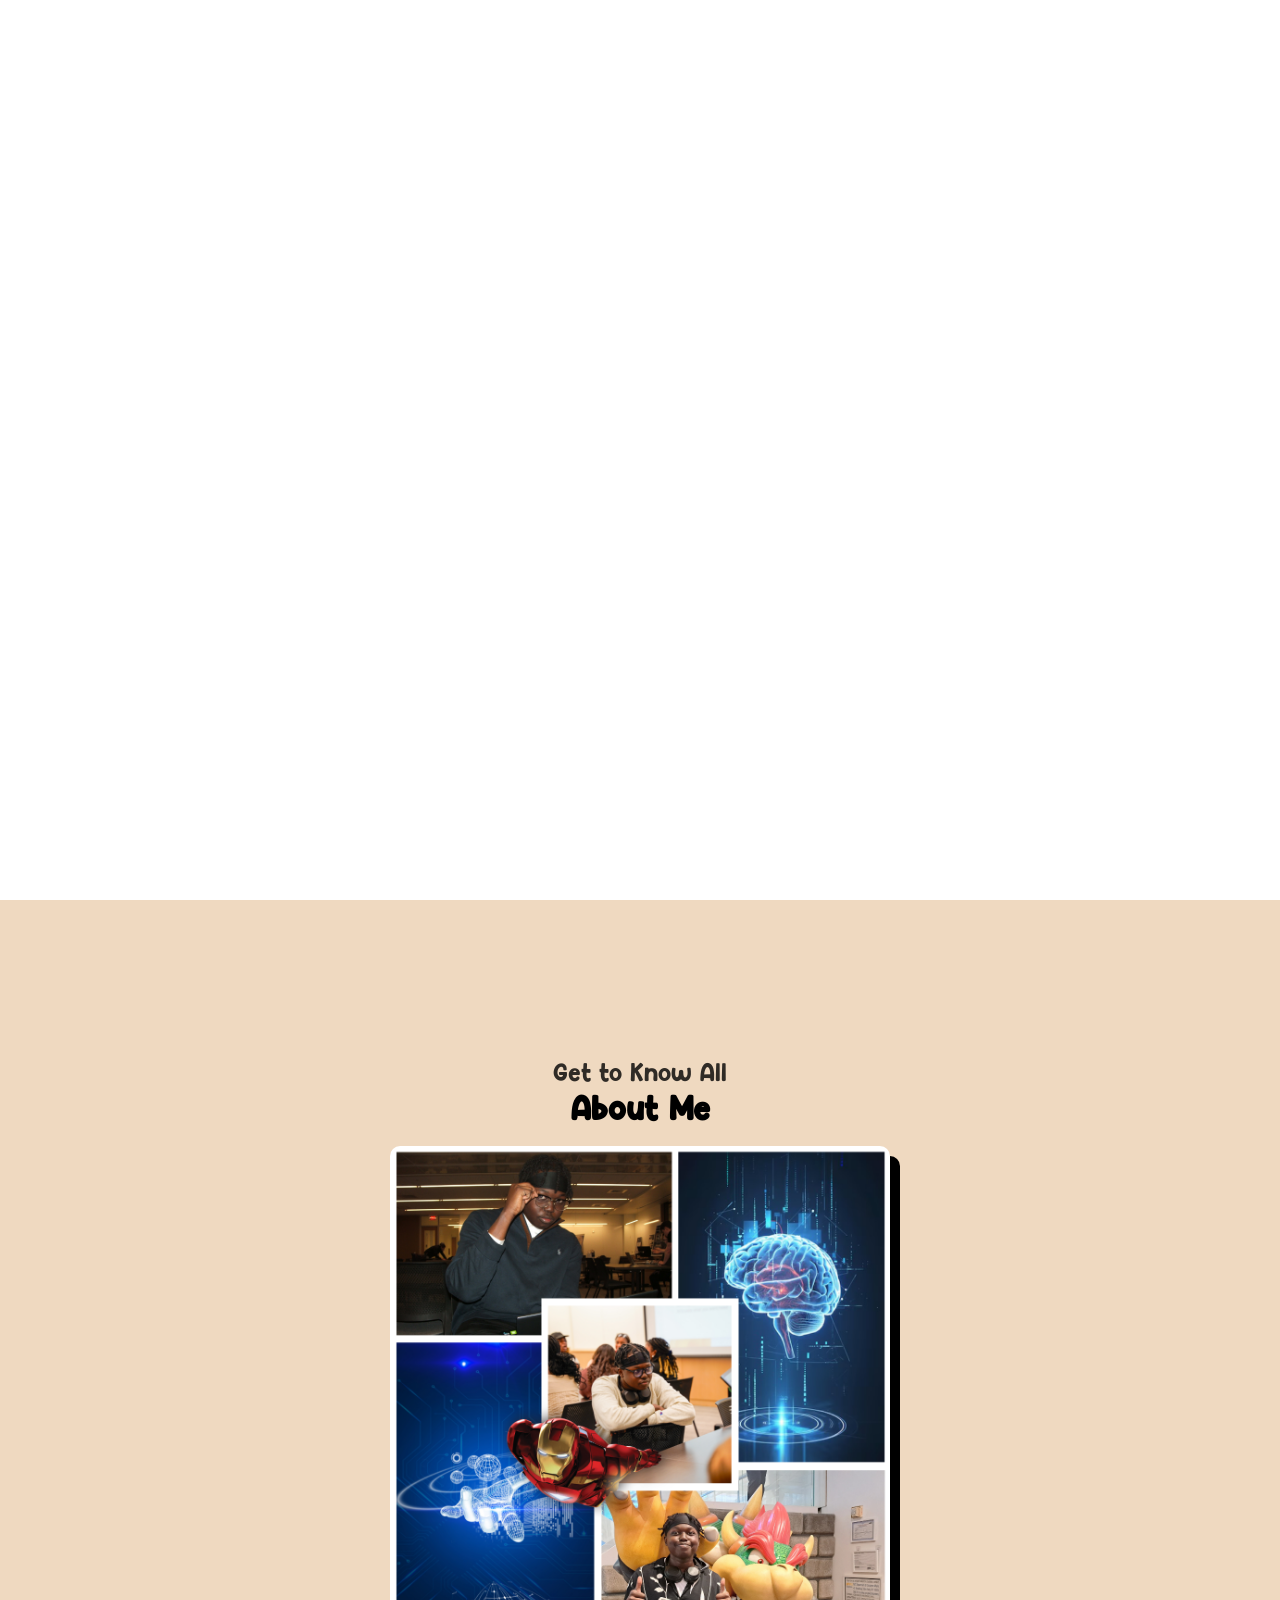
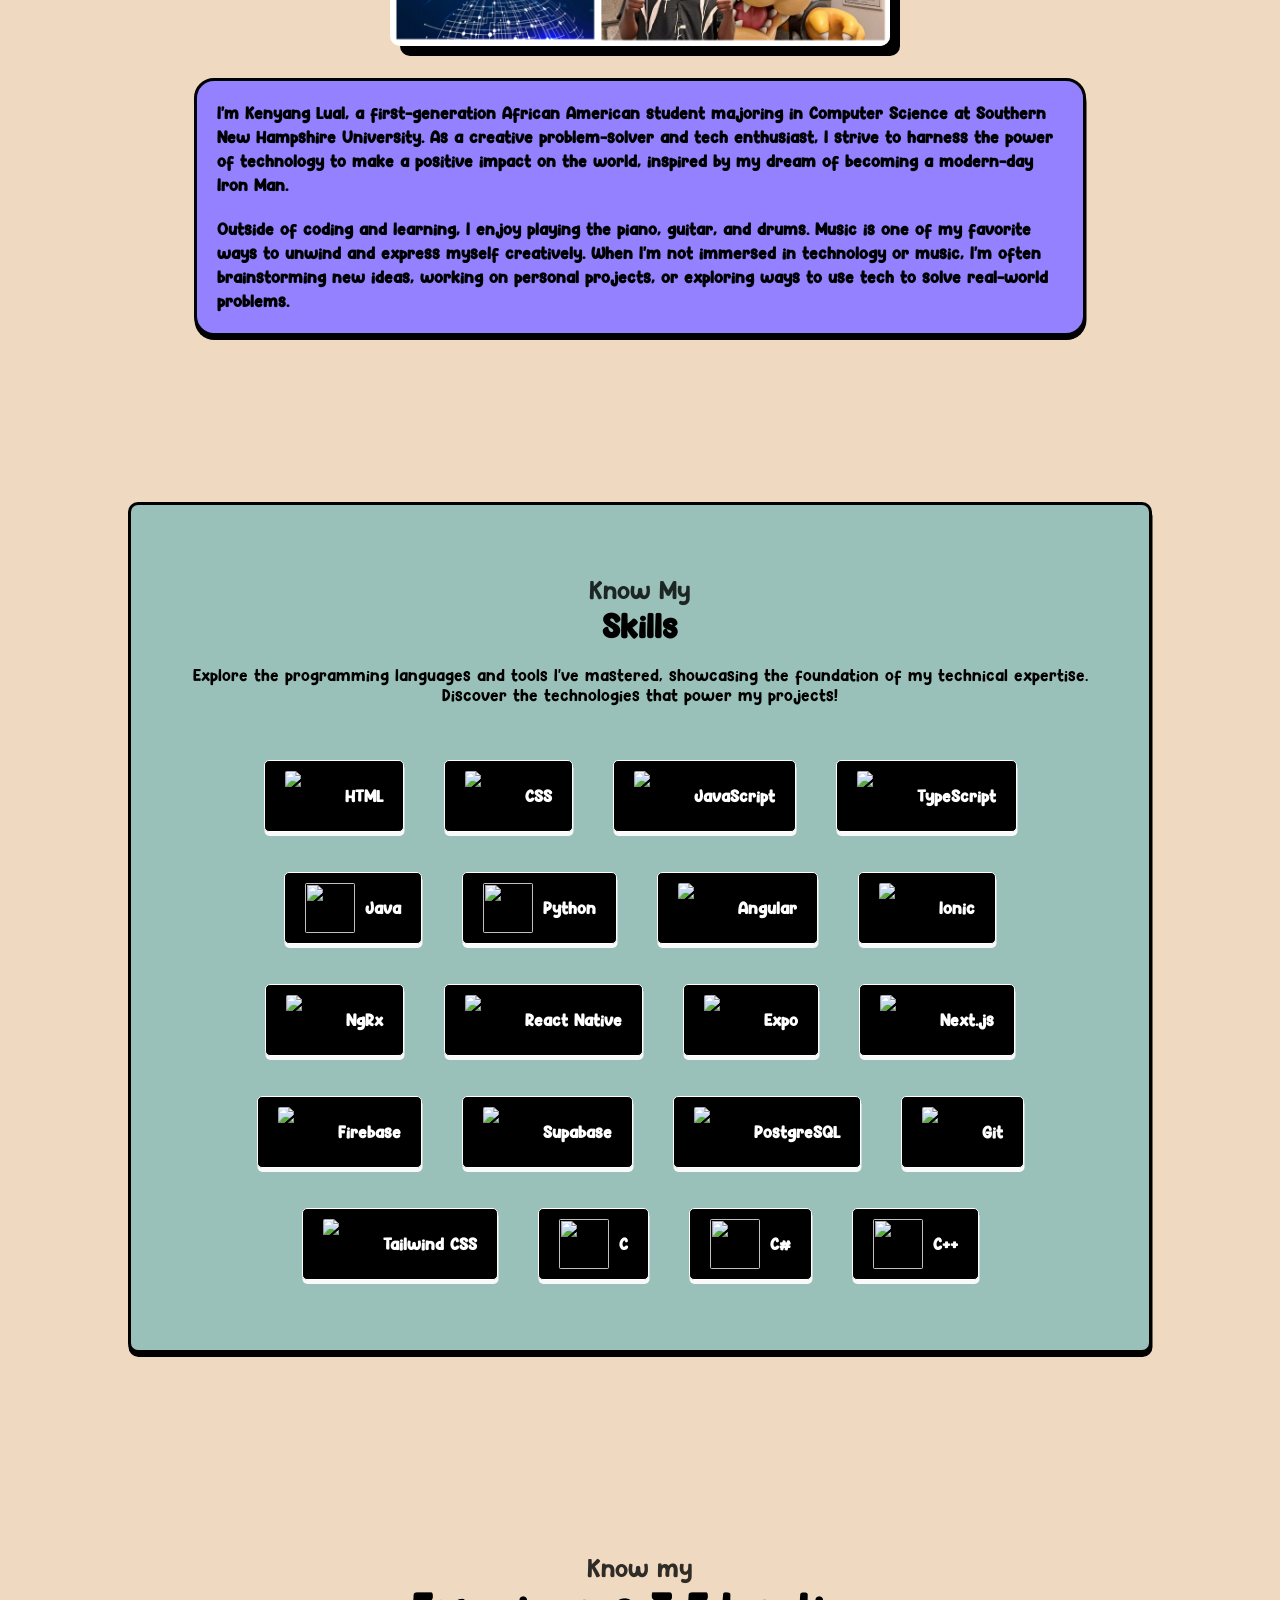
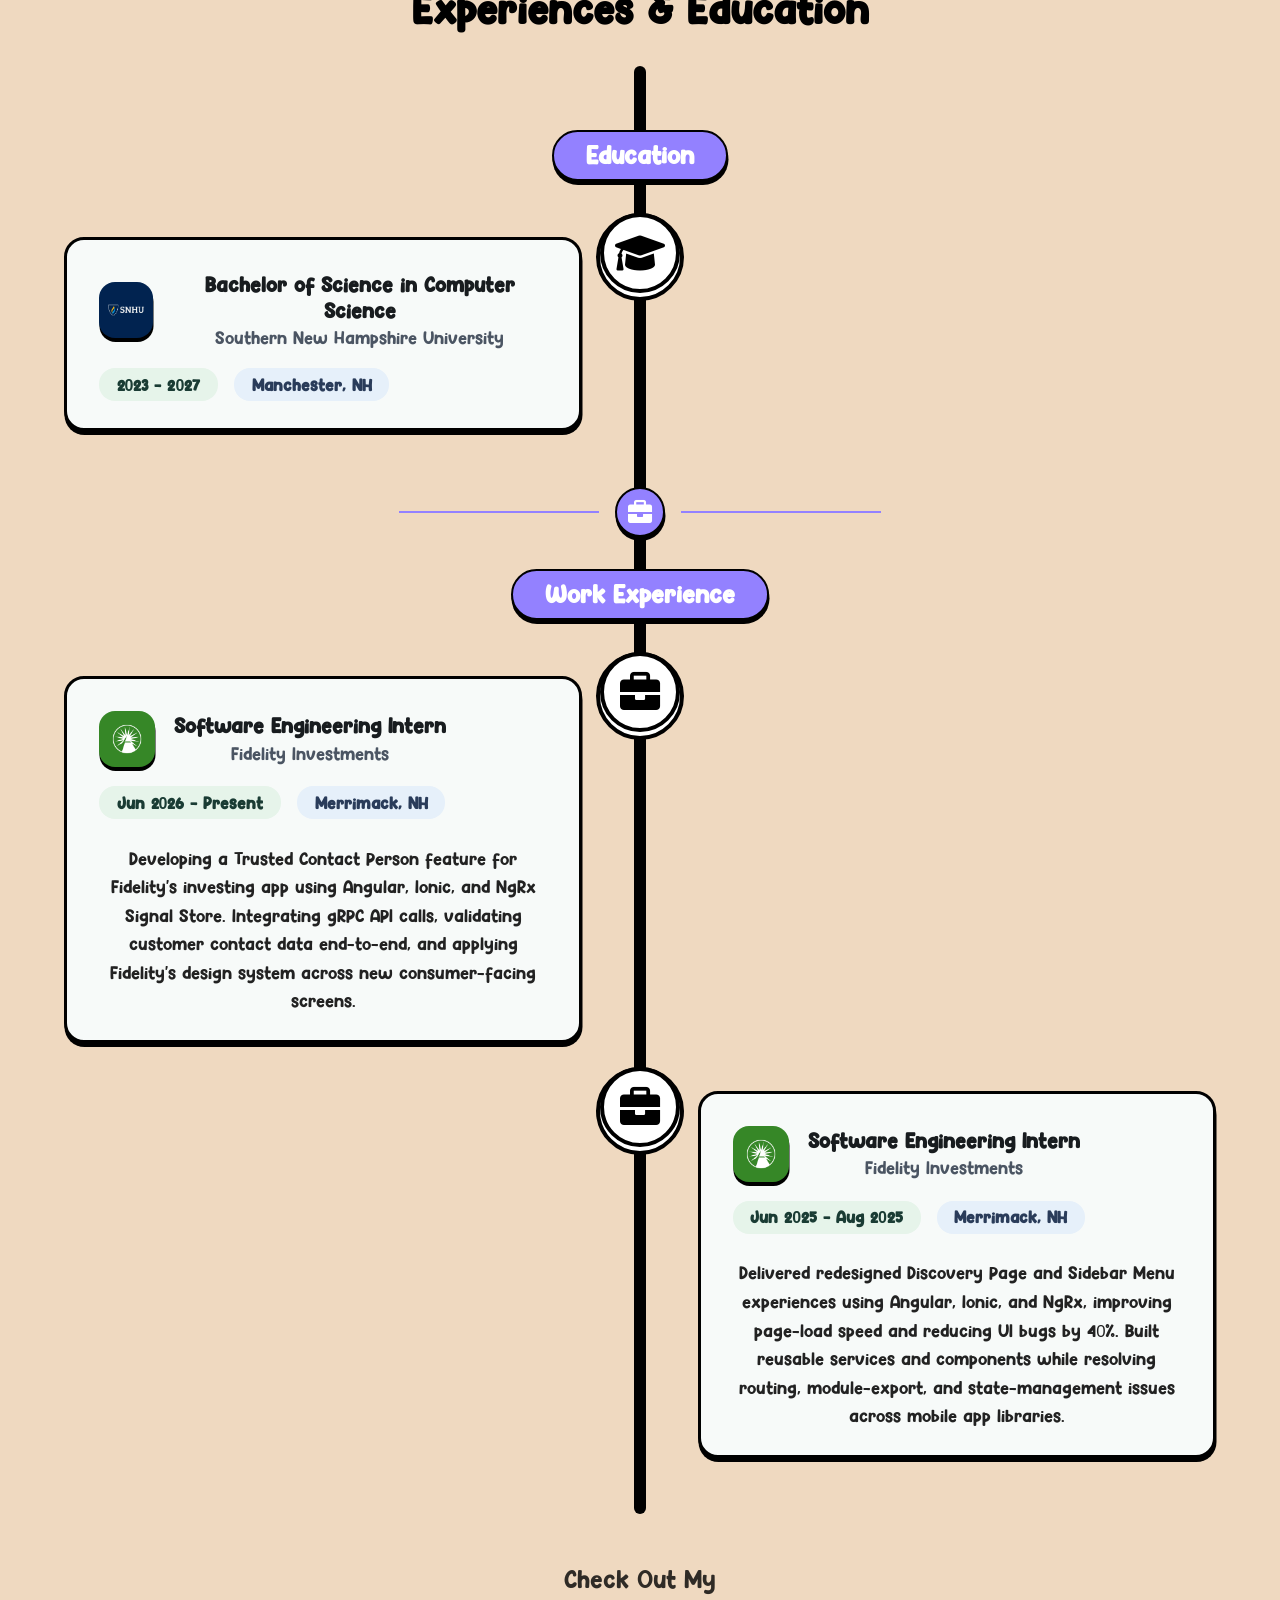
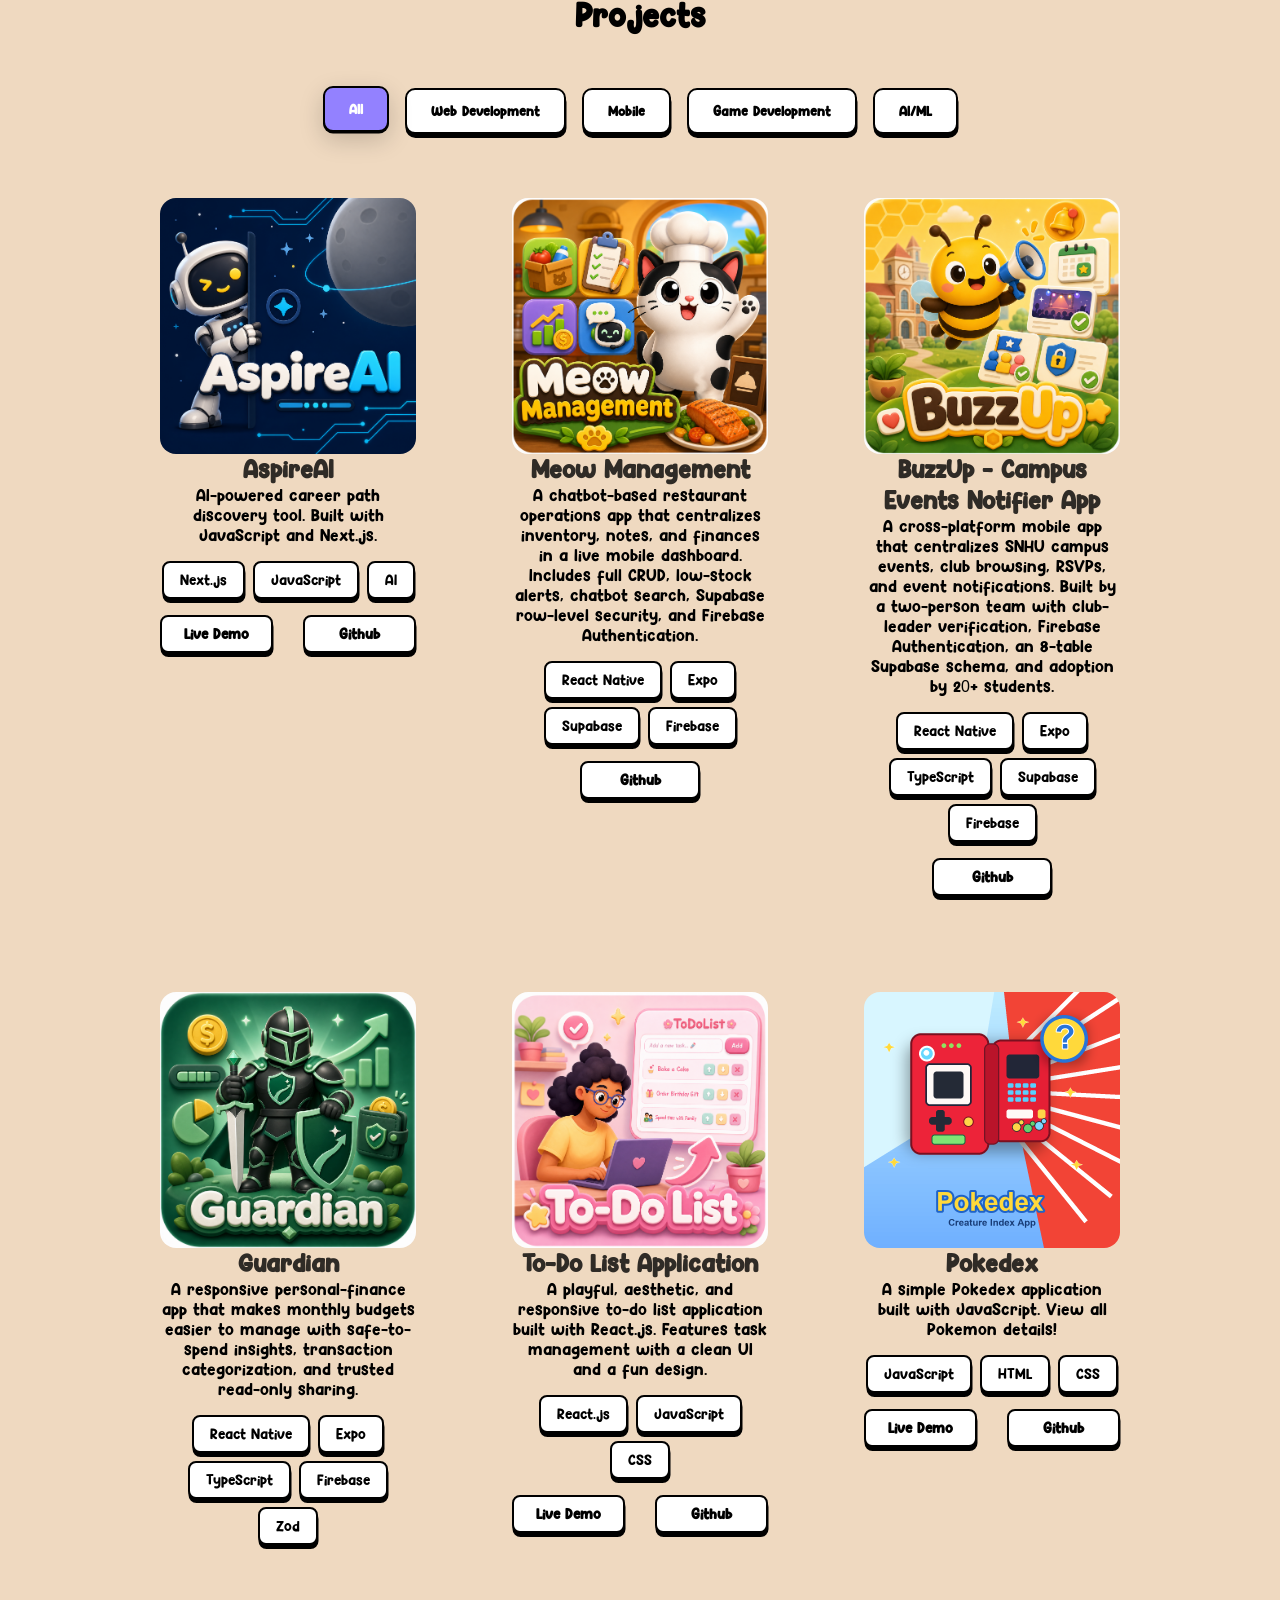
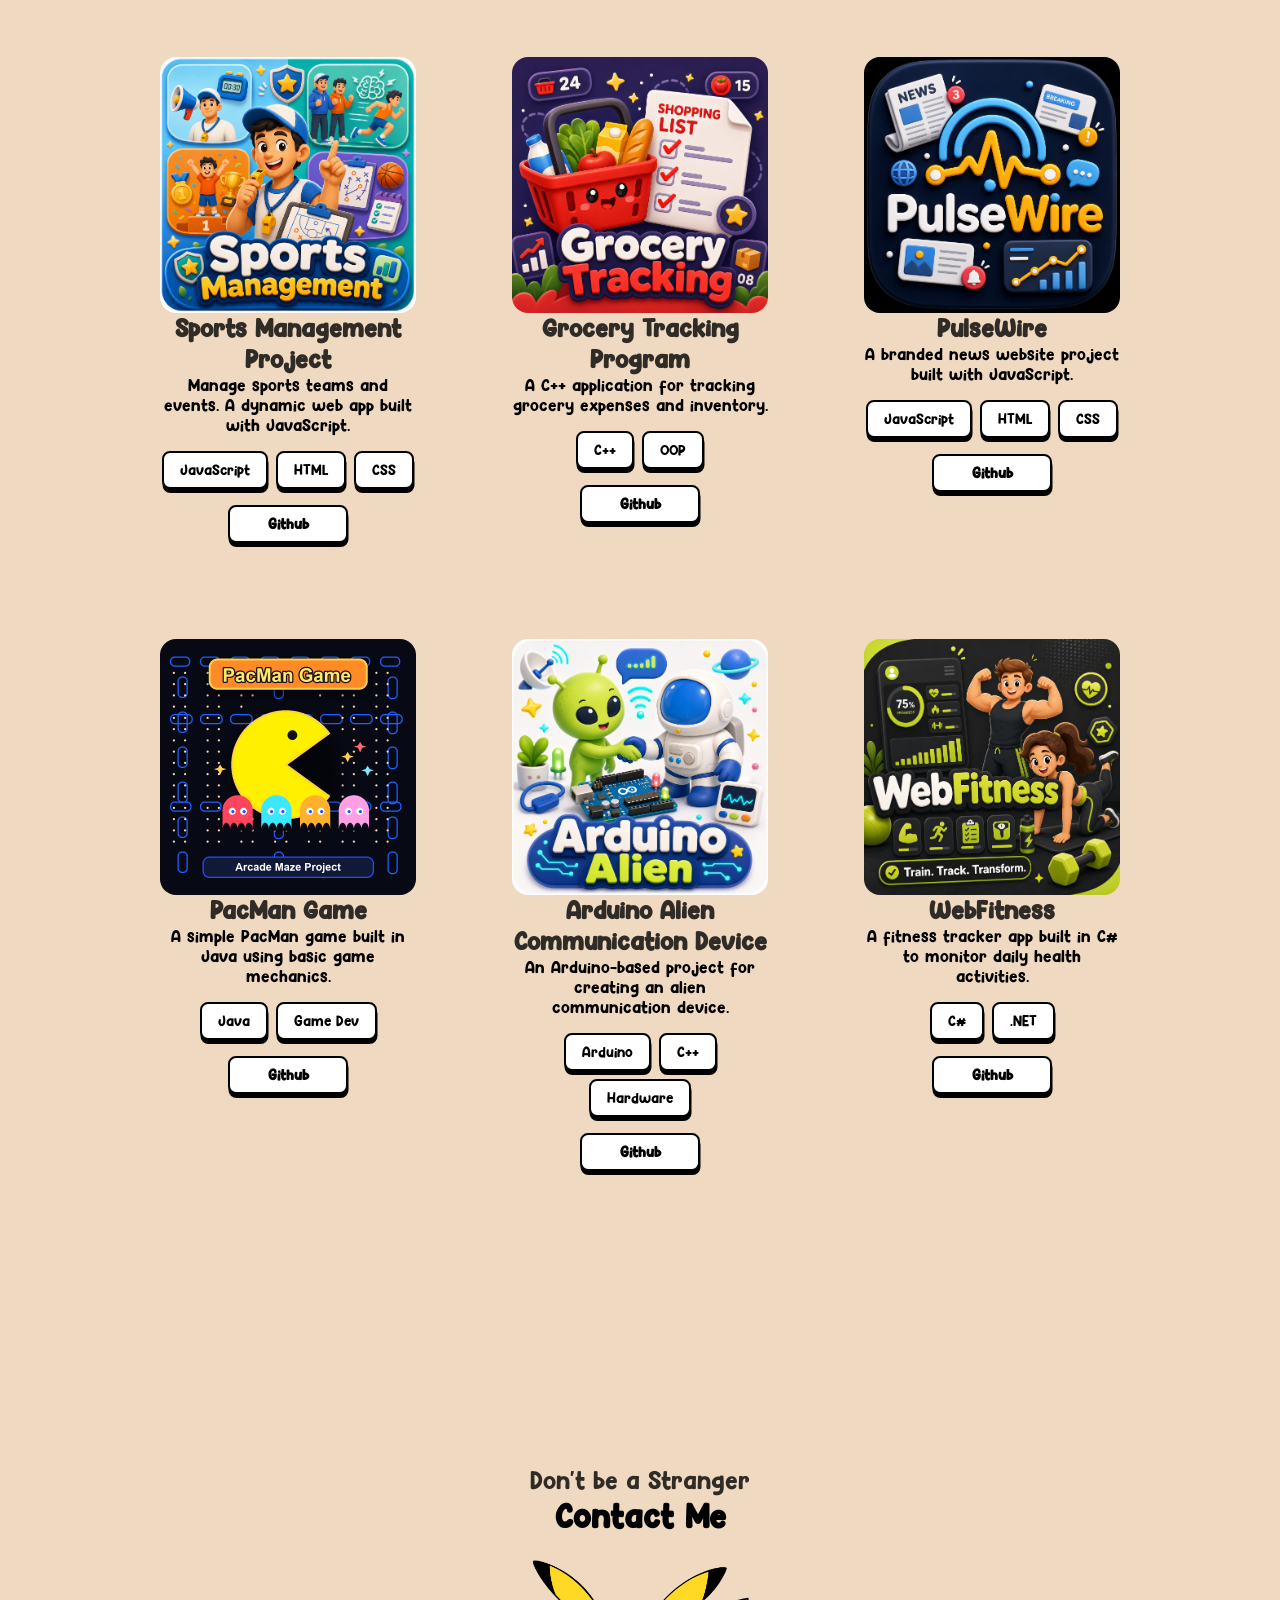
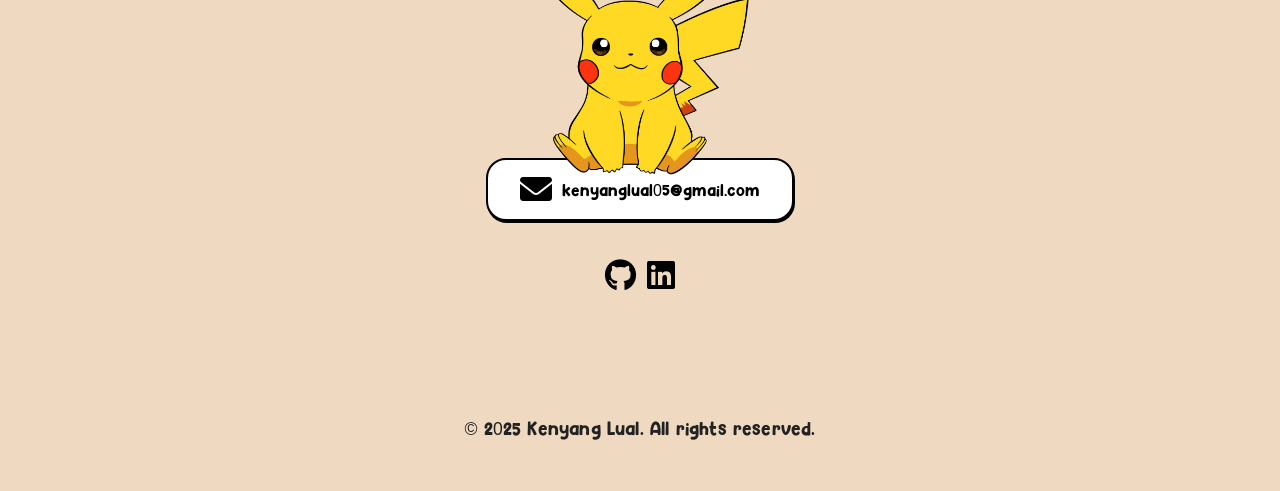
==== index.html @ 6b678442 "fix: Reorganized Project Structure, Add menu icon image to the UI assets" ====
<!DOCTYPE html>
<html lang="en">
<head>
  <meta charset="UTF-8">
  <meta name="viewport" content="width=device-width, initial-scale=1.0">
  <title>Kenyang's Portfolio</title>
  <link rel="stylesheet" href="styles.css">
  
  <link rel="stylesheet" type='text/css' href="https://cdn.jsdelivr.net/gh/devicons/devicon@latest/devicon.min.css" />
  <link rel="stylesheet" href="https://cdnjs.cloudflare.com/ajax/libs/font-awesome/6.7.2/css/all.min.css">    
  <link href="https://cdnjs.cloudflare.com/ajax/libs/font-awesome/6.0.0-beta3/css/all.min.css" rel="stylesheet">
  <link rel="icon" type="image/png" href="images/branding/portfolio-mark.png">
  <script src="https://unpkg.com/typed.js@2.1.0/dist/typed.umd.js"></script>
</head>
<body>
  <div class="white-fade" id="white-fade"></div>
  <div id="loader">
    <div class="loader-bar-container">
      <img src="images/ui/loading-pikachu.gif" alt="Loading..." class="loader-gif" id="pikachu-loader-gif">
      <div class="loader-bar-bg">
        <div class="loader-bar-fill" id="loader-bar-fill"></div>
      </div>
    </div>
  </div>
  <header class="header">
    <a href="#" class="logo"><span>Kenyang Lual</span></a>
    <ul id="nav-links" class="nav-links">
      <li><a href="#about-section">About</a></li>
      <li><a href="#skills-section">Skills</a></li>
      <li><a href="#experience">Experience</a></li>
      <li><a href="#projects">Projects</a></li>
      <li><a href="#contact">Contact</a></li>
    </ul>
    <img src="images/ui/menu-icon.png" id="menu-icon" alt="Menu Icon">
    <button class="visit-btn"><a href="https://github.com/Kenyang1" target="_blank" rel="noopener noreferrer">Visit Github!</button>
  </header>
  
  <!-- Mobile Menu Overlay -->
  <div class="mobile-menu" id="mobile-menu">
    <ul>
      <li>
        <a href="#about-section">
          <span class="icon-box"><i class="fa-regular fa-address-card"></i></span>
          <span class="menu-label">About</span>
        </a>
      </li>
      <li>
        <a href="#skills-section">
          <span class="icon-box"><i class="fa-solid fa-code"></i></span>
          <span class="menu-label">Skills</span>
        </a>
      </li>
      <li>
        <a href="#experience">
          <span class="icon-box"><i class="fa-solid fa-briefcase"></i></span>
          <span class="menu-label">Experience</span>
        </a>
      </li>
      <li>
        <a href="#projects">
          <span class="icon-box"><i class="fa-solid fa-diagram-project"></i></span>
          <span class="menu-label">Projects</span>
        </a>
      </li>
      <li>
        <a href="#contact">
          <span class="icon-box"><i class="fa-solid fa-envelope"></i></span>
          <span class="menu-label">Contact</span>
        </a>
      </li>
    </ul>
  </div>
  
  <section class="hero-section">
    <div class="dot red"></div>
    <div class="dot amber"></div>
    <div class="dot green"></div>
    <br>
    <img src="images/profile/profile-portrait.png" alt="pfp" id="pfp">
    <div class="info-box">
      <div class="text">
        <h3>Hello I'm</h3>
        <h1>Kenyang</h1>
        <div class="typing-container">
          <span class="static-text"></span>
          <span id="typing-text"></span>
        </div>
        <p>Driven by an unwavering passion for technology, I am on a mission to reshape the world's landscape, one innovation at a time. Join me in harnessing the boundless potential of technology to create a brighter, more connected future for all.</p>
      </div>
    </div>
    

    <div class="divider">
      <button class="visit-btn" id="resume-btn"><a href="documents/kenyang-lual-resume.pdf" target="_blank" rel="noopener noreferrer">Download Resume</a></button>
      <button class="visit-btn">
        <a href="mailto:kenyanglual05@gmail.com">Contact Me</a></button>
    </div>
    
    <div class="socials">
      <a href="https://github.com/Kenyang1" target="_blank" rel="noopener noreferrer">
        <i class="fa-brands fa-github"></i>
      </a>
      <a href="https://www.linkedin.com/in/kenyanglual/" target="_blank" rel="noopener noreferrer">
        <i class="fa-brands fa-linkedin"></i>
      </a>
    </div>
    
  </section>

  <section class="about-section" id="about-section">
    <div class="section-title">
      <h3>Get to Know All</h3>
      <h1>About Me</h1>
    </div>
    <div class="container">
      <img src="images/profile/about-collage.png" alt="about-pic">

    <div class="about-card">
      <div class="about-info">
        <p>I'm Kenyang Lual, a first-generation African American student majoring in Computer Science at Southern New Hampshire University. As a creative problem-solver and tech enthusiast, I strive to harness the power of technology to make a positive impact on the world, inspired by my dream of becoming a modern-day Iron Man.  
        </p>
        <br>
        <p>
          Outside of coding and learning, I enjoy playing the piano, guitar, and drums. Music is one of my favorite ways to unwind and express myself creatively. When I'm not immersed in technology or music, I'm often brainstorming new ideas, working on personal projects, or exploring ways to use tech to solve real-world problems. </p>
      </div>
    </div>
  </div>

  <section class="skills-section" id="skills-section">
      <h3>Know My</h3>
      <h1>Skills</h1>
      <p>Explore the programming languages and tools I've mastered, showcasing the foundation of my technical expertise. Discover the technologies that power my projects!</p>
    </div>
    <div class="cells">
      <div class="cell">
        <img src="https://cdn.jsdelivr.net/gh/devicons/devicon@latest/icons/html5/html5-original.svg" alt="html logo" />
        <span>HTML</span>
      </div>

      <div class="cell">
        <img src="https://cdn.jsdelivr.net/gh/devicons/devicon@latest/icons/css3/css3-original.svg" alt="css logo" />
        <span>CSS</span>
      </div>

      <div class="cell">
        <img src="https://cdn.jsdelivr.net/gh/devicons/devicon@latest/icons/javascript/javascript-original.svg" alt="javascript logo" />
        <span>JavaScript</span>
      </div>

      <div class="cell">
        <img src="https://cdn.jsdelivr.net/gh/devicons/devicon@latest/icons/typescript/typescript-original.svg" alt="typescript logo" />
        <span>TypeScript</span>
      </div>

      <div class="cell">
        <img src="https://cdn.jsdelivr.net/gh/devicons/devicon@latest/icons/java/java-original.svg" />
        <span>Java</span>
      </div>

      <div class="cell">
        <img src="https://cdn.jsdelivr.net/gh/devicons/devicon@latest/icons/python/python-original.svg" />
        <span>Python</span>
      </div>

      <div class="cell">
        <img src="https://cdn.jsdelivr.net/gh/devicons/devicon@latest/icons/angular/angular-original.svg" alt="angular logo" />
        <span>Angular</span>
      </div>

      <div class="cell">
        <img src="https://cdn.jsdelivr.net/gh/devicons/devicon@latest/icons/ionic/ionic-original.svg" alt="ionic logo" />
        <span>Ionic</span>
      </div>

      <div class="cell">
        <img src="https://cdn.jsdelivr.net/gh/devicons/devicon@latest/icons/ngrx/ngrx-original.svg" alt="ngrx logo" />
        <span>NgRx</span>
      </div>

      <div class="cell">
        <img src="https://cdn.jsdelivr.net/gh/devicons/devicon@latest/icons/react/react-original.svg" alt="react native logo" />
        <span>React Native</span>
      </div>

      <div class="cell">
        <img src="https://cdn.jsdelivr.net/gh/devicons/devicon@latest/icons/expo/expo-original.svg" alt="expo logo" />
        <span>Expo</span>
      </div>

      <div class="cell">
        <img src="https://cdn.jsdelivr.net/gh/devicons/devicon@latest/icons/nextjs/nextjs-original.svg" alt="next.js logo" />
        <span>Next.js</span>
      </div>

      <div class="cell">
        <img src="https://cdn.jsdelivr.net/gh/devicons/devicon@latest/icons/firebase/firebase-original.svg" alt="firebase logo" />
        <span>Firebase</span>
      </div>

      <div class="cell">
        <img src="https://cdn.jsdelivr.net/gh/devicons/devicon@latest/icons/supabase/supabase-original.svg" alt="supabase logo" />
        <span>Supabase</span>
      </div>

      <div class="cell">
        <img src="https://cdn.jsdelivr.net/gh/devicons/devicon@latest/icons/postgresql/postgresql-original.svg" alt="postgresql logo" />
        <span>PostgreSQL</span>
      </div>

      <div class="cell">
        <img src="https://cdn.jsdelivr.net/gh/devicons/devicon@latest/icons/git/git-original.svg" alt="git logo" />
        <span>Git</span>
      </div>

      <div class="cell">
        <img src="https://cdn.jsdelivr.net/gh/devicons/devicon@latest/icons/tailwindcss/tailwindcss-original.svg" alt="tailwind css logo" />
        <span>Tailwind CSS</span>
      </div>

      <div class="cell">
        <img src="https://cdn.jsdelivr.net/gh/devicons/devicon@latest/icons/c/c-original.svg" />
        <span>C</span>
      </div>

      <div class="cell">
        <img src="https://cdn.jsdelivr.net/gh/devicons/devicon@latest/icons/csharp/csharp-original.svg" />
        <span>C#</span>
      </div>

      <div class="cell">
        <img src="https://cdn.jsdelivr.net/gh/devicons/devicon@latest/icons/cplusplus/cplusplus-original.svg" />
        <span>C++</span>
      </div>
    </div>
  </section>

  <section class="experience-section" id="experience">
    <h3>Know my</h3>
    <h1>Experiences & Education</h1>
    <div class="timeline">
      <div class="timeline-bar"></div>
      
      <!-- Education Section Header -->
      <div class="timeline-section-header">
        <h2>Education</h2>
      </div>

      <!-- Education Section -->
      <div class="timeline-item left">
        <div class="timeline-node"><i class="fa-solid fa-graduation-cap"></i></div>
        <div class="experience-card">
          <div class="exp-header">
            <div class="exp-logo" style="background:#012350;"><img src="images/organizations/snhu-logo.jpg" alt="SNHU logo"></div>
            <div class="exp-title-group">
              <span class="exp-title">Bachelor of Science in Computer Science</span>
              <span class="exp-company">Southern New Hampshire University</span>
            </div>
          </div>
          <div class="exp-badges">
            <span class="exp-badge">2023 - 2027</span>
            <span class="exp-badge location">Manchester, NH</span>
          </div>
        </div>
      </div>

      <!-- Timeline Separator -->
      <div class="timeline-separator">
        <div class="separator-line"></div>
        <div class="separator-icon"><i class="fa-solid fa-briefcase"></i></div>
        <div class="separator-line"></div>
      </div>

      <!-- Experience Section Header -->
      <div class="timeline-section-header">
        <h2>Work Experience</h2>
      </div>

      <!-- Fidelity Investments Experience -->
      <div class="timeline-item left">
        <div class="timeline-node"><i class="fa-solid fa-briefcase"></i></div>
        <div class="experience-card">
          <div class="exp-header">
            <div class="exp-logo" style="background:#368727;"><img src="images/organizations/fidelity-logo.png" alt="Fidelity logo"></div>
            <div class="exp-title-group">
              <span class="exp-title">Software Engineering Intern</span>
              <span class="exp-company">Fidelity Investments</span>
            </div>
          </div>
          <div class="exp-badges">
            <span class="exp-badge">Jun 2026 - Present</span>
            <span class="exp-badge location">Merrimack, NH</span>
          </div>
          <div class="exp-description">
            Developing a Trusted Contact Person feature for Fidelity's investing app using Angular, Ionic, and NgRx Signal Store. Integrating gRPC API calls, validating customer contact data end-to-end, and applying Fidelity's design system across new consumer-facing screens.
          </div>
        </div>
      </div>

      <!-- Fidelity Investments Experience -->
      <div class="timeline-item right">
        <div class="timeline-node"><i class="fa-solid fa-briefcase"></i></div>
        <div class="experience-card">
          <div class="exp-header">
            <div class="exp-logo" style="background:#368727;"><img src="images/organizations/fidelity-logo.png" alt="Fidelity logo"></div>
            <div class="exp-title-group">
              <span class="exp-title">Software Engineering Intern</span>
              <span class="exp-company">Fidelity Investments</span>
            </div>
          </div>
          <div class="exp-badges">
            <span class="exp-badge">Jun 2025 - Aug 2025</span>
            <span class="exp-badge location">Merrimack, NH</span>
          </div>
          <div class="exp-description">
            Delivered redesigned Discovery Page and Sidebar Menu experiences using Angular, Ionic, and NgRx, improving page-load speed and reducing UI bugs by 40%. Built reusable services and components while resolving routing, module-export, and state-management issues across mobile app libraries.
          </div>
        </div>
      </div>
  </section>
  

  


  <section class="projects" id="projects">
    <h3>Check Out My</h3>
    <h1>Projects</h1>
    
    <!-- Filter Buttons -->
    <div class="filter-container">
      <button class="filter-btn active" data-filter="all">All</button>
      <button class="filter-btn" data-filter="web">Web Development</button>
      <button class="filter-btn" data-filter="mobile">Mobile</button>
      <button class="filter-btn" data-filter="game">Game Development</button>
      <button class="filter-btn" data-filter="ai">AI/ML</button>
    </div>

    <div class="project-grid">
      <!-- AspireAI Project -->
      <div class="project-card" data-category="ai web">
        <img src="images/projects/thumbnails/aspire-ai-thumbnail.png" alt="AspireAI cartoon project thumbnail">
        <h3 class="section-title">AspireAI</h3>
        <p>AI-powered career path discovery tool. Built with JavaScript and Next.js.</p>
        <div class="tech-stack">
          <span class="tech-tag">Next.js</span>
          <span class="tech-tag">JavaScript</span>
          <span class="tech-tag">AI</span>
        </div>
        <div class="btn-group">
          <div class="btn" id="live-demo">
            <a href="https://aspire-ai-rho.vercel.app/auth/signup" target="_blank">Live Demo</a>
          </div>
          <div class="btn" id="git-btn">
            <a href="https://github.com/Kenyang1/aspireAI" target="_blank">Github</a>
          </div>
        </div>
      </div>

      <!-- Meow Management Project -->
      <div class="project-card" data-category="mobile">
        <img src="images/projects/thumbnails/meow-management-thumbnail.png" alt="Meow Management cartoon project thumbnail">
        <h3 class="section-title">Meow Management</h3>
        <p>A chatbot-based restaurant operations app that centralizes inventory, notes, and finances in a live mobile dashboard. Includes full CRUD, low-stock alerts, chatbot search, Supabase row-level security, and Firebase Authentication.</p>
        <div class="tech-stack">
          <span class="tech-tag">React Native</span>
          <span class="tech-tag">Expo</span>
          <span class="tech-tag">Supabase</span>
          <span class="tech-tag">Firebase</span>
        </div>
        <div class="btn-group">
          <div class="btn" id="git-btn">
            <a href="https://github.com/Kenyang1/resturant-management-app" target="_blank">Github</a>
          </div>
        </div>
      </div>

      <!-- BuzzUp: Campus Event Notifier Application Project -->
      <div class="project-card" data-category="mobile">
        <img src="images/projects/thumbnails/buzz-up-thumbnail.png" alt="BuzzUp cartoon project thumbnail">
        <h3 class="section-title">BuzzUp - Campus Events Notifier App</h3>
        <p>A cross-platform mobile app that centralizes SNHU campus events, club browsing, RSVPs, and event notifications. Built by a two-person team with club-leader verification, Firebase Authentication, an 8-table Supabase schema, and adoption by 20+ students.</p>
        <div class="tech-stack">
          <span class="tech-tag">React Native</span>
          <span class="tech-tag">Expo</span>
          <span class="tech-tag">TypeScript</span>
          <span class="tech-tag">Supabase</span>
          <span class="tech-tag">Firebase</span>
        </div>
        <div class="btn-group">
          <div class="btn" id="git-btn">
            <a href="https://github.com/3lenavan/Campus-event-notifier-app" target="_blank">Github</a>
          </div>
        </div>
      </div>

      <!-- Guardian Project -->
      <div class="project-card" data-category="mobile web">
        <img src="images/projects/thumbnails/guardian-thumbnail.png" alt="Guardian personal finance app cartoon project thumbnail">
        <h3 class="section-title">Guardian</h3>
        <p>A responsive personal-finance app that makes monthly budgets easier to manage with safe-to-spend insights, transaction categorization, and trusted read-only sharing.</p>
        <div class="tech-stack">
          <span class="tech-tag">React Native</span>
          <span class="tech-tag">Expo</span>
          <span class="tech-tag">TypeScript</span>
          <span class="tech-tag">Firebase</span>
          <span class="tech-tag">Zod</span>
        </div>
        <div class="project-links">
          <div class="github-btn">
            <i class="fa-brands fa-github"></i>
            <a href="https://github.com/Kenyang1/guardian-app" target="_blank" rel="noopener noreferrer">Github</a>
          </div>
        </div>
      </div>
  
      <!-- To-Do List Application Project -->
      <div class="project-card" data-category="web">
        <img src="images/projects/thumbnails/todo-list-thumbnail.png" alt="To-Do List Application cartoon project thumbnail">
        <h3 class="section-title">To-Do List Application</h3>
        <p>A playful, aesthetic, and responsive to-do list application built with React.js. Features task management with a clean UI and a fun design.</p>
        <div class="tech-stack">
          <span class="tech-tag">React.js</span>
          <span class="tech-tag">JavaScript</span>
          <span class="tech-tag">CSS</span>
        </div>
        <div class="btn-group">
          <div class="btn" id="live-demo">
            <a href="https://official-to-do.vercel.app/" target="_blank">Live Demo</a>
          </div>
          <div class="btn" id="git-btn">
            <a href="https://github.com/Kenyang1/official-to-do" target="_blank">Github</a>
          </div>
        </div>
      </div>
  
      <!-- Pokedex Project -->
      <div class="project-card" data-category="web">
        <img src="images/projects/thumbnails/pokedex-thumbnail.png" alt="Pokedex cartoon project thumbnail">
        <h3 class="section-title">Pokedex</h3>
        <p>A simple Pokedex application built with JavaScript. View all Pokemon details!</p>
        <div class="tech-stack">
          <span class="tech-tag">JavaScript</span>
          <span class="tech-tag">HTML</span>
          <span class="tech-tag">CSS</span>
        </div>
        <div class="btn-group">
          <div class="btn" id="live-demo"><a href="https://pokedex-one-blue.vercel.app/" target="_blank">Live Demo</a></div>
          <div class="btn" id="git-btn">
            <a href="https://github.com/Kenyang1/pokedex" target="_blank">Github</a>
          </div>
        </div>
      </div>
  
      <!-- Sports Management Project -->
      <div class="project-card" data-category="web">
        <img src="images/projects/thumbnails/sports-management-thumbnail.png" alt="Sports Management Project cartoon thumbnail">
        <h3 class="section-title">Sports Management Project</h3>
        <p>Manage sports teams and events. A dynamic web app built with JavaScript.</p>
        <div class="tech-stack">
          <span class="tech-tag">JavaScript</span>
          <span class="tech-tag">HTML</span>
          <span class="tech-tag">CSS</span>
        </div>
        <div class="btn-group">
          <div class="btn" id="git-btn">
            <a href="https://github.com/Kenyang1/Sports-Management-Project" target="_blank">Github</a>
          </div>
        </div>
      </div>

      <!-- Grocery Tracking Program -->
      <div class="project-card" data-category="desktop">
        <img src="images/projects/thumbnails/grocery-tracking-thumbnail.png" alt="Grocery Tracking Program cartoon thumbnail">
        <h3 class="section-title">Grocery Tracking Program</h3>
        <p>A C++ application for tracking grocery expenses and inventory.</p>
        <div class="tech-stack">
          <span class="tech-tag">C++</span>
          <span class="tech-tag">OOP</span>
        </div>
        <div class="btn-group">
          <div class="btn" id="git-btn">
            <a href="https://github.com/Kenyang1/Grocery-Tracking-Program" target="_blank">Github</a>
          </div>
        </div>
      </div>

      <!-- PulseWire Project -->
      <div class="project-card" data-category="web">
        <img src="images/projects/thumbnails/pulsewire-thumbnail.png" alt="PulseWire news website project thumbnail">
        <h3 class="section-title">PulseWire</h3>
        <p>A branded news website project built with JavaScript.</p>
        <div class="tech-stack">
          <span class="tech-tag">JavaScript</span>
          <span class="tech-tag">HTML</span>
          <span class="tech-tag">CSS</span>
        </div>
        <div class="btn-group">
          <div class="btn" id="git-btn">
            <a href="https://github.com/Kenyang1/news-website" target="_blank">Github</a>
          </div>
        </div>
      </div>

      <!-- PacMan Game Project -->
      <div class="project-card" data-category="game">
        <img src="images/projects/thumbnails/pacman-game-thumbnail.png" alt="PacMan Game cartoon project thumbnail">
        <h3 class="section-title">PacMan Game</h3>
        <p>A simple PacMan game built in Java using basic game mechanics.</p>
        <div class="tech-stack">
          <span class="tech-tag">Java</span>
          <span class="tech-tag">Game Dev</span>
        </div>
        <div class="btn-group">
          <div class="btn" id="git-btn">
            <a href="https://github.com/Kenyang1/PacMan" target="_blank">Github</a>
          </div>
        </div>
      </div>

      <!-- Arduino Alien Communication Device Project -->
      <div class="project-card" data-category="hardware">
        <img src="images/projects/thumbnails/arduino-alien-device-thumbnail.png" alt="Arduino Alien Communication Device cartoon thumbnail">
        <h3 class="section-title">Arduino Alien Communication Device</h3>
        <p>An Arduino-based project for creating an alien communication device.</p>
        <div class="tech-stack">
          <span class="tech-tag">Arduino</span>
          <span class="tech-tag">C++</span>
          <span class="tech-tag">Hardware</span>
        </div>
        <div class="btn-group">
          <div class="btn" id="git-btn">
            <a href="https://github.com/Kenyang1/Arduino-Alien-Communication-Device" target="_blank">Github</a>
          </div>
        </div>
      </div>

      <!-- WebFitness Project -->
      <div class="project-card" data-category="desktop">
        <img src="images/projects/thumbnails/webfitness-thumbnail.png" alt="WebFitness cartoon project thumbnail">
        <h3 class="section-title">WebFitness</h3>
        <p>A fitness tracker app built in C# to monitor daily health activities.</p>
        <div class="tech-stack">
          <span class="tech-tag">C#</span>
          <span class="tech-tag">.NET</span>
        </div>
        <div class="btn-group">
          <div class="btn" id="git-btn">
            <a href="https://github.com/Kenyang1/WebFitness" target="_blank">Github</a>
          </div>
        </div>
      </div>
    </div>
  </section>
  
  <section class="contact" id="contact">
    <h3>Don't be a Stranger</h3>
    <h1>Contact Me</h1>
    <div class="parent-container">
      <img src="images/ui/contact-pikachu.png" alt="pikachu" id="pikachu-img">
      <audio id="pikachu-sound" src="audio/pikachu-sound.mp3" preload="auto"></audio>
      <div class="email-btn">
        <i class="fa-solid fa-envelope fa-2xl"></i>
        <btn id="email" ><a href="mailto:kenyanglual05@gmail.com">kenyanglual05@gmail.com</a></btn>
      </div>
    </div>
    <div class="socials">
      <a href="https://github.com/Kenyang1" target="_blank" rel="noopener noreferrer">
        <i class="fa-brands fa-github"></i>
      </a>
      <a href="https://www.linkedin.com/in/kenyanglual/" target="_blank" rel="noopener noreferrer">
        <i class="fa-brands fa-linkedin"></i>
      </a>
    </div>
    
  </section>
  <footer class="footer">
    © 2025 Kenyang Lual. All rights reserved.
  </footer>
  <button id="back-to-top" class="back-to-top" aria-label="Back to top">
    <i class="fa-solid fa-arrow-up"></i>
  </button>
  <script src="index.js"></script>
  <script>
    document.addEventListener('DOMContentLoaded', function() {
      const typed = new Typed('#typing-text', {
        strings: [
          'Software Engineer',
          'Problem Solver',
          'Tech Innovator',
          'Creative Developer'
        ],
        typeSpeed: 50,
        backSpeed: 30,
        backDelay: 2000,
        startDelay: 1000,
        loop: true,
        showCursor: false
      });
    });
  </script>
</body>
</html>
---- styles.css ----
* {
  margin: 0;
  padding: 0;
  box-sizing: border-box;
  font-family: 'HeyComic', sans-serif;
  text-decoration: none;
  scroll-behavior: smooth;
  list-style: none;
  cursor: url('data:image/svg+xml,<svg xmlns="http://www.w3.org/2000/svg" width="32" height="32" viewBox="0 0 24 24"><path fill="%23c2dbf7" stroke="%23000" stroke-width="1.5" d="M5.5 3.21V20.8c0 .45.54.67.85.35l4.86-4.86a.5.5 0 0 1 .35-.15h6.87a.5.5 0 0 0 .35-.85L6.35 2.85a.5.5 0 0 0-.85.35Z"></path></svg>'), auto;
}

@font-face {
  font-family: 'HeyComic';
  src: url('custom.fonts/HeyComic.woff') format('woff'),
       url('custom.fonts/HeyComic.woff2') format('woff2'),
       url('custom.fonts/Hey\ Comic.ttf') format('truetype');
  font-weight: 100;
  font-style: normal;
}

body {
  font-family: 'HeyComic', sans-serif;
}

/* Ensures all links remain black */
a {
  color: black !important; 
  text-decoration: none; 
}

/* Prevents color change when visited */
a:visited {
  color: black !important;
}

/* Prevents color change on hover */
a:hover {
  color: black !important;
}

/* Prevents color change when active (clicked) */
a:active {
  color: black !important;
}

body {
  background-color: #efd9c0;
}

header {
  position: fixed;
  top: 1rem;
  left: 50%;
  transform: translateX(-50%);
  display: flex;
  align-items: center;
  justify-content: center;
  gap: 1.5rem;
  background-color: rgb(253, 251, 251);
  backdrop-filter: blur(8px);
  color: rgb(253, 252, 252);
  padding: 0.5rem 1.5rem;
  box-shadow: 1px 2px 0px rgb(13, 13, 13);
  border: 1px solid white;
  border-radius: 3rem;
  z-index: 1000;
  max-width: 900px;
  width: 95vw;
  margin: 1.5rem auto 0 auto;
  left: 50%;
  right: 0;
}

.logo {
  color: rgb(13, 13, 13);
  font-family:'Segoe UI', Tahoma, Geneva, Verdana, sans-serif;
  font-size: 1.2rem;
  font-weight: 600;
  text-wrap: nowrap;
  transition: 0.3s ease-in-out;
  max-width: 180px;
  overflow: hidden;
  text-overflow: ellipsis;
  white-space: nowrap;
}
#logo-img {
  height: 100px;
}
.logo:hover {
  transform: scale(1.1);
}
.nav-links {
  display: flex;
  gap: 1.5rem;
  align-items: center;
}
.nav-links li a {
  color: #000;
  font-weight: 500;
  font-size: 1rem;
  transition: color 0.3s ease;
  position: relative;
}
.nav-links li a::after {
  content: '';
  position: absolute;
  width: 0;
  height: 2px;
  bottom: -4px;
  left: 0;
  background-color: #9381ff;
  transition: width 0.3s ease;
}
.nav-links li a:hover::after {
  width: 100%;
}
.visit-btn {
  padding: 0.5rem 1rem;
  border-radius: 8px;
  border: 2px solid black;
  font-weight: bold;
  font-size: 0.9rem;
  cursor: pointer;
  text-wrap: nowrap;
  box-shadow: 0.5px 4px 0 black;
  background: white;
  transition: all 0.3s ease;
}
.visit-btn:hover {
  transform: translateY(-2px);
  box-shadow: 0 8px 24px rgba(0,0,0,0.18), 0 1.5px 0 #000;
}
.visit-btn a {
  color: #000;
  text-decoration: none;
  display: block;
  width: 100%;
  height: 100%;
}
.btn {
  display: inline-block;
  padding: 0.5rem 1rem;
  color: #000;
  text-decoration: none;
  border-radius: 8px;
  text-align: center;
  background: white;
  border: 2px solid black;
  font-weight: bold;
  font-size: 0.9rem;
  cursor: pointer;
  transition: all 0.3s ease;
  box-shadow: 0.5px 4px 0 black;
  width: 120px;
  height: auto;
}
.btn:hover {
  background: #c2dbf7;
  color: #000;
  transform: translateY(-2px);
  box-shadow: 0 8px 24px rgba(0,0,0,0.18), 0 1.5px 0 #000;
}
.btn a {
  color: inherit;
  text-decoration: none;
  display: block;
  width: 100%;
  height: 100%;
}
.divider {
  display: flex;
  justify-content: center;
  align-items: center;
  flex-direction: row;
  gap: 15px;
  margin: 15px;
  margin-bottom: 10px;
}
#resume-btn {
  background-color: #d2f3d5;
}
#resume-btn:hover {
  background-color: #d2f3d5;
  transform: translateY(-2px);
  box-shadow: 0 8px 24px rgba(0,0,0,0.18), 0 1.5px 0 #000;
}
#pfp {
  height: 300px;
  width: auto;
  margin-bottom: 1px;
}
.visit-btn:hover{
  transform: scale(1.03);
}
/* Menu Icon Styles */
#menu-icon {
  display: none; /* Hide by default */
  width: 30px;   /* Adjust size */
  height: 30px;
  cursor: pointer;
}
.hero-section {
  position: relative;
  margin-top: 150px;
  margin-left: auto;
  margin-right: auto;
  text-align: center;
  display: block;
  border-color: aqua;
  padding: 1rem; 
  line-height: 1.6;
  background-color: white;
  border-radius: 10px;
  box-shadow: 10px 10px black;
  border: 3px solid black;
  max-width: 800px; 
  width: 90%; 
  animation: heroPopIn 0.6s cubic-bezier(.4,2,.6,1);
  transition: transform 0.18s cubic-bezier(.4,2,.6,1), box-shadow 0.18s cubic-bezier(.4,2,.6,1);
}

.hero-section:hover {
  transform: scale(1.04);
  box-shadow: 0 8px 24px rgba(0,0,0,0.18), 0 1.5px 0 #000;
  z-index: 2;
}

.about-section {
  position: relative;
  margin-top: 150px;
  padding: 2rem 0;

}
.about-section .container {
  display: flex;
  justify-content: center;
  align-items: center;
  max-width: 80%;
  margin: auto;
}

.about-section .container img {
  max-width: 100%;
  height: auto;
  width: auto;
  border-radius: 10px;
  box-shadow: 10px 10px black;
  object-fit: contain;
  transition: transform 0.18s cubic-bezier(.4,2,.6,1), box-shadow 0.18s cubic-bezier(.4,2,.6,1);
}

.about-section .container img:hover {
  transform: scale(1.04);
  box-shadow: 0 8px 24px rgba(0,0,0,0.18), 0 1.5px 0 #000;
  z-index: 2;
}

@media screen and (min-width: 1024px) {
  .about-section .container img:first-child {
    max-height: 500px;
    width: auto;
  }
}

@media screen and (min-width: 768px) and (max-width: 1023px) {
  .about-section .container img:first-child {
    max-height: none;
    width: 50%;
    height: auto;
  }
}

@media screen and (max-width: 767px) {
  .about-section .container img:first-child {
    max-height: 300px;
    width: auto;
  }
}


.info-box {
  display: flex;
  flex-direction: column;
  text-align: center;
  gap: 1.5rem;
  width: 100%;
}

.info-box .text {
  display: flex;
  flex-direction: column;
  align-items: center;
  width: 100%;
}

.info-box h3{
  font-size: 1.5rem;
  font-weight: 500;
  opacity: 0.8;
}

.info-box h1 {
  font-size: 2rem;
  font-weight: 600;
}
.info-box span {
  background-color: #9381ff;
  background-clip: text;
  font-weight: bold;
  font-size: 1.9rem;
  color: transparent;
}
.socials {
  font-size: 2rem;
  cursor: pointer;
  justify-content: center;
  gap: 1.5rem;
  transition: 0.3 ease-in-out;

}
.socials i:hover {
  transform: scale(1.03);

}
.section-title {
  text-align: center;
}
.section-title h3 {
  font-size: 1.5rem;
  font-weight: 500;
  opacity: 0.8;
}

.section-title h1 {
  font-size: 2rem;
  font-weight: 600;
}

.about-card {
  align-items: center;
  padding: 20px;
  justify-content: center;
  background-color: #9381ff;
  border-radius: 20px;
  border: 3px solid black;
  box-shadow: 0.5px 4px 0 black;
  text-wrap: none;
  max-width: 1200px;
  width: 90%;
  transition: transform 0.18s cubic-bezier(.4,2,.6,1), box-shadow 0.18s cubic-bezier(.4,2,.6,1);
}

.about-card:hover {
  transform: scale(1.04);
  box-shadow: 0 8px 24px rgba(0,0,0,0.18), 0 1.5px 0 #000;
  z-index: 2;
}

.container {
  display: flex;
  flex-direction: row;
  justify-content: center;
  align-items: center;
  gap: 2rem; 
  max-width: 1200px;
  margin: 0 auto; 
  padding: 1rem;
  text-align: left;
}
.about-card img {
  height: 0 auto;
  width: 1px;
}
.about-card p {
  line-height: 1.5rem;
  font-weight: bold;
}
.dot {
  display: inline-block;
  width: 20px;
  height: 20px;
  background: #f9f9f9;
  border-radius: 50%;
  margin: 0 4px 0 0;
  float: left;
  
  &.red {
    background: #FF6057;
    border: 1px solid #E14640;
  }

  &.amber {
    background: #FFBD2E;
    border: 1px solid #DFA123;
  }

  &.green {
    background: #27C93F;
    border: 1px solid #1DAD2B;
  }
}

/* Section 2 Skills */
.skills-section {
  background-color: #99c1b9;
  padding: 50px 50px;
  margin-bottom: 100px;
  margin-top: 150px;
  margin-left: 10%;
  margin-right: 10%;
  border-radius: 10px;
  justify-content: center;
  align-items: center;
  border: 3px solid black;
  box-shadow: 0.5px 4px 0 black;
  border-color: #000;
}
.skills-section h3{
  text-align: center;
  padding-top: 20px;
  font-size: 1.5rem;
  font-weight: 500;
  opacity: 0.8;
}
.skills-section h1 {
  text-align: center;
  font-size: 1.5rem;
  font-size: 2rem;
  padding-bottom: 12px;
  font-weight: 600;
}
.skills-section p {
  text-align: center;
  margin-top: 5px;
  margin-bottom: 35px;
}

.skills-section .cells {
  display: flex;
  justify-content: center;
  text-wrap: wrap;
  flex-wrap: wrap;
}
.skills-section .cells .cell {
  display: flex;
  justify-content: center;
  align-items: center;
  gap: 10px;
  width: 200;
  padding: 10px 20px;
  margin: 20px;
  border: 1.5px solid #ffffff;
  background-color: black;
  box-shadow: 0.5px 4px 0 rgb(249, 249, 249);
  border-radius: 5px;
  transition: transform 0.18s cubic-bezier(.4,2,.6,1), box-shadow 0.18s cubic-bezier(.4,2,.6,1);
}
.skills-section .cells .cell:hover {
  transform: scale(1.08);
  box-shadow: 0 8px 24px rgba(0,0,0,0.18), 0 1.5px 0 #000;
  z-index: 2;
}
.skills-section .cells .cell img {
  height: 50px;
  width: 50px;
  object-fit: contain;
  border-radius: 2px;

}

.skills-section .cells .cell span {
  color: white;
  font-weight: bold;
}

.experience-section {
  padding: 50px 5%;
  display: flex;
  flex-direction: column;
  align-items: center;
  margin-top: 150px;
  text-align: center;
}

.experience-section h1 {
  font-size: 2.5rem;
  font-weight: bold;
  color: #000;
  margin-bottom: 30px;
  text-align: center;
  width: 100%;
}

.experience-section h3 {
  font-size: 1.5rem;
  font-weight: 500;
  opacity: 0.8;
  text-align: center;
  width: 100%;
}

/* Mobile Responsive Styles */
@media (max-width: 768px) {
  .experience-section {
    padding: 30px 5%;
  }
  
  .experience-section h1 {
    font-size: 2rem;
    margin-bottom: 20px;
  }
  
  .experience-section h3 {
    font-size: 1.3rem;
  }
}

@media (max-480px) {
  .experience-section h1 {
    font-size: 1.8rem;
  }
  
  .experience-section h3 {
    font-size: 1.2rem;
  }
}

/* Timeline Styles */
@media (min-width: 1024px) {
  .experience-section {
    border-radius: 16px;
  }
  .experience-section .timeline {
  position: relative;
    width: 100%;
    max-width: 1200px;
    margin: 0 auto;
    padding: 2rem 0;
    background: transparent;
  }
  .timeline-bar {
    position: absolute;
    left: 50%;
    top: 0;
    width: 12px;
    height: 100%;
    background: #000;
    transform: translateX(-50%);
    z-index: 1;
    border-radius: 6px;
  }
.timeline-item {
    position: relative;
    width: 100%;
  display: flex;
    justify-content: flex-start;
  align-items: flex-start;
    margin: 0;
    min-height: 0;
    z-index: 2;
  }
  .timeline-item.left { justify-content: flex-start; }
  .timeline-item.right { justify-content: flex-end; }
  .timeline-item .experience-card {
    width: 45%;
    margin: 1.5rem 0;
  position: relative;
    z-index: 2;
  }
  .timeline-item.left .experience-card { margin-right: 54%; margin-left: 0; }
  .timeline-item.right .experience-card { margin-left: 54%; margin-right: 0; }
  .timeline-item::before {
    content: '';
    position: absolute;
    top: 0;
    left: 50%;
    transform: translate(-50%, 0);
    width: 80px;
    height: 80px;
    background: #fff;
    border: 4px solid #000;
  border-radius: 50%;
    z-index: 3;
    box-shadow: none;
    display: flex;
    align-items: center;
    justify-content: center;
  }
  .timeline-item::after { display: none !important; }
  .timeline-node {
    position: absolute;
    top: 0;
    left: 50%;
    transform: translate(-50%, 0);
    width: 80px;
    height: 80px;
  background: #fff;
    border: 4px solid #000;
    border-radius: 50%;
    z-index: 3;
  display: flex;
    align-items: center;
  justify-content: center;
  }
  .timeline-node i.fa-briefcase,
  .timeline-node i.fa-graduation-cap {
    font-size: 2.5rem;
    color: #000;
    line-height: 1;
    display: flex;
  align-items: center;
    justify-content: center;
  }
}

/* On mobile, keep the stacked layout */
@media (max-width: 1023px) {
  .experience-section .timeline {
    display: block;
    position: static;
    max-width: 100vw;
    padding: 0;
}

  .timeline-bar,
  .timeline-item::before,
  .timeline-item::after {
    display: none !important;
  }

  .timeline-item,
  .timeline-item .experience-card {
    width: 100% !important;
    margin: 0 !important;
  }

  .timeline-item.left,
  .timeline-item.right {
    justify-content: center;
  }

  /* Add a small gap between experience cards on mobile */
  .timeline-item {
    margin-bottom: 1.1rem !important;
}
  .timeline-item:last-child {
    margin-bottom: 0 !important;
  }
  .timeline-node {
    display: none !important;
  }
}

/* Experience Card */
.experience-box {
  background: #ffffff;
  border-radius: 12px;
  border-color: black;
  box-shadow: 3px 4px 0px hsl(0, 0%, 0%);
  padding: 20px;
  flex-grow: 1;
  transition: transform 0.18s cubic-bezier(.4,2,.6,1), box-shadow 0.18s cubic-bezier(.4,2,.6,1);
}

.experience-box:hover {
  transform: scale(1.05);
  box-shadow: 0 8px 24px rgba(0,0,0,0.18), 0 1.5px 0 #000;
  z-index: 2;
}

.header {
  display: flex;
  align-items: center;
  margin-bottom: 15px;
}

.company-logo {
  width: 50px;
  height: 50px;
  border-radius: 8px;
  margin-right: 15px;
  object-fit: cover;
}

.experience-box h3 {
  font-size: 1.25rem;
  font-weight: bold;
  margin: 0;
  color: #000;
}

.experience-box h4 {
  font-size: 1rem;
  font-weight: normal;
  color: #666;
  margin: 5px 0 0;
}
/* CSS for subsections */
.exp-subsection {
  margin-top: 1rem;
  margin-bottom: 1rem;
  padding: 0.9rem 1.1rem;
  background: #f8f9fa;
  border-left: 5px solid #c2dbf7;
  border-radius: 12px;
  box-shadow: 0.5px 4px 0 #bdbdbd1a;
  position: relative;
}
.exp-subsection + .exp-subsection {
  margin-top: 1.5rem;
}
.exp-subsection-title {
  font-weight: bold;
  font-size: 1.05rem;
  margin-bottom: 0.2rem;
  color: #2a3c5a;
}
.exp-subsection-date {
  font-size: 0.92rem;
  color: #4b5563;
  margin-bottom: 0.2rem;
  display: block;
}
.exp-subsection-desc {
  font-size: 0.97rem;
  color: #4b5563;
  line-height: 1.5;
}

/* Dates, Badges*/
.date-location {
  display: flex;
  gap: 10px;
  margin-bottom: 10px;
}

.badge {
  padding: 5px 10px;
  border-radius: 8px;
  font-size: 0.9rem;
  display: inline-block;
}

.badge.green {
  background-color: #dfffd6;
  color: #3a7a3f;
}

.badge.location {
  background-color: #e5e5e5;
  color: #666;
}

/* Project Section */
.projects {
  margin-left: 10%;
  margin-right: 10%;
}
.project-grid {
  display: grid;
  grid-template-columns: repeat(auto-fit, minmax(300px, 1fr));
  gap: 2rem;
  margin-bottom: 2rem;
  min-height: 0;
  transition: all 0.3s ease;
  justify-content: center;
}

.project-grid:empty {
  display: none;
}

.project-grid:empty + .contact {
  margin-top: 0;
}

.project-card {
  padding: 2rem;
  text-align: center;
  border-radius: 16px;
  background: transparent;
  border: none;
  box-shadow: none;
  cursor: pointer;
  transition: transform 0.3s ease;
  opacity: 1;
  transform: scale(1);
  height: fit-content;
  display: block;
}

.project-card:hover {
  transform: translateY(-6px) scale(1.02);
  box-shadow: none;
  z-index: 2;
}
.project-card img{
  width: 100%;           /* full width of the card */
  max-width: 300px;      /* don't let it grow too big */
  height: auto;
  display: block;
  margin: 0 auto;
  border-radius: 1rem;
  object-fit: cover;     /* keeps nice scaling */
}
.project-card .section-title{
  font-weight: bold;
}
.projects h3 {
  font-size: 1.5rem;
  font-weight: 500;
  opacity: 0.8;
  text-align: center;
}
.projects h1{
  font-size: 2rem;
  font-weight: 600;
  margin-bottom: 5%;
  text-align: center;

}
.experience-section h3 {
  font-size: 1.5rem;
  font-weight: 500;
  opacity: 0.8;
}
.btn-group {
  display: flex;
  gap: 1rem;
  justify-content: center;
  margin-top: 1rem;
}
#live-demo {
  background: white;
}
#live-demo:hover {
  background: #c2dbf7;
  color: #000;
}

#email {
  color: #000; 
  text-decoration: none;
  font-size: 16px; 
}

#email a{
  color: rgba(0, 0, 0, 0.595);
}


#email:visited {
  color: #000; 
}


.btn-group {
  display: flex;
  gap: 30px;
}

/* Email Section */
.contact {
  margin-left: 5%;
  margin-right: 5%;
  justify-content: center;
  align-items: center;
  text-align: center;
  padding-bottom: 100px; 

}

.contact h1{
  margin-bottom: 20px;
  font-size: 2rem;
  padding-bottom: 100px;
}

/* Email button */
.email-btn {
  background-color: white;
  padding: 1.2rem 2rem;
  width: fit-content;
  max-width: 90%;
  cursor: pointer;
  border: 2px solid black;
  border-radius: 20px;
  display: flex;
  gap: 10px;
  justify-content: center;
  align-items: center;
  text-align: center;
  margin: 0 auto 3%;
  box-shadow: 1px 2px black;
}

.email-btn #email {
  font-size: 1rem; 
  color: #0101016a;
  position: relative;
}
.parent-container {
  display: flex;
  flex-direction: column;
  align-items: center;
  position: relative;
}

/* Pikachu image setup */
.parent-container img {
  width: 180px;         
  height: auto;
  display: block;
  position: absolute;
  bottom: 60px;
  cursor: pointer;
  transition: transform 0.2s ease;
}

.parent-container img:hover {
  transform: scale(1.05);
}

.contact h3{
  padding-top: 50px;
  font-size: 1.5rem;
  font-weight: 500;
  opacity: 0.8;
  text-align: center;
}

.contact-header h1 {
  margin-bottom: 0.3rem;
  text-align: center;
}

@media(max-width:1280px) {
  .header {
    padding: 1rem 2rem;
  }
  .about-section .container {
    flex-direction: column;
  }

  
  .experience-box {
    flex-direction: column;
  }
}

/* Responsive tweaks */
@media (min-width: 1024px) {

  .parent-container {
    margin-top: 100px;
  }

  .parent-container img {
    padding-top: 100px;
    margin-top: 50px;
    width: 220px;
    bottom: 80px; 
  }


}

@media (min-width: 1024px) {
  .parent-container {
    margin-top: 120px; 
  }
}

@media (min-width: 1024px) {
  .contact  {
    padding-top: 180px;
  }

}


@media(max-width:768px) {
    header {
      gap: 1rem;
      padding: 1rem 1rem;
    }
    header .visit-btn {
      display: none;
    }
    .about-section .container {
      flex-direction: column;
    }
    
    header .logo {
      font-size: 1rem;
    }

    .parent-container {
      margin-top: 60px;
    }

    .parent-container img {
      width: 180px; 
      bottom: 60px;      
  }
}

@media (max-width: 600px) {
  header {
    display: block;
    padding: 1rem 5rem;
    gap: 2rem;
  }

  #menu-icon {
    display: block !important;
    width: 30px;
    height: 30px;
    z-index: 1001 !important;
    position: relative !important;
    cursor: pointer; 
  }

  .nav-links {
    display: none;
    flex-direction: column;
    text-align: center;
    background: rgba(255, 255, 255, 0.9);
    box-shadow: 1px 2px 0px rgb(13, 13, 13);
    border: 1px solid rgb(8, 8, 8);
    border-radius: 1.5rem;
    position: absolute;
    top: 100%;
    margin-top: 1rem;
    width: 90%;
    margin: 0 auto;
    padding: 1rem;
    color: white;
    visibility: hidden;
    opacity: 0;
    transition: opacity 0.3s ease, visibility 0.3s ease;
}


  .nav-links li {
    margin-top: 1.5rem;
    padding: 1rem;
  }

  .nav-links.active {
    display: flex;
    visibility: visible;
    opacity: 1;
  }



  header .logo {
    font-size: 1.5rem;
  }

  @media (max-width: 600px) {
    .parent-container {
      margin-top: 40px;
    }
  
    .parent-container img {
      width: 160px;
      bottom: 50px;
    }
  }

  .mobile-menu {
    position: fixed;
    top: 70px;
    left: 50%;
    transform: translateX(-50%) scaleY(0);
    background: rgba(255,255,255,0.92); 
    border-radius: 1.5rem;
    box-shadow: 4px 6px 0 #000;
    border: 3px solid #000;
    padding: 1.2rem 0.5rem 0.5rem 0.5rem;
    z-index: 2000;
    min-width: 220px;
    max-width: 90vw;
    width: 260px;
    transition: transform 0.25s cubic-bezier(.4,2,.6,1), opacity 0.25s;
    opacity: 0;
    display: none;
    pointer-events: none;
    margin-top: 55px; 
  }
  .mobile-menu.active {
    display: block;
    transform: translateX(-50%) scaleY(1);
    opacity: 1;
    animation: dropdownFadeIn 0.32s cubic-bezier(.4,2,.6,1);
    pointer-events: auto;
  }
  .mobile-menu.closing {
    display: block;
    opacity: 0;
    transform: translateX(-50%) scaleY(0.7) translateY(-30px);
    transition: opacity 0.32s cubic-bezier(.4,2,.6,1), transform 0.32s cubic-bezier(.4,2,.6,1);
    pointer-events: none;
  }
  .mobile-menu .close-btn {
    display: block;
    margin: 0 auto -1.5rem auto;
    background: #fff;
    border: 3px solid #000;
    border-radius: 50%;
    width: 36px;
    height: 36px;
    font-size: 1.5rem;
    font-weight: bold;
    color: #000;
    box-shadow: 2px 3px 0 #000;
    position: relative;
    top: -30px;
    z-index: 2001;
    cursor: pointer;
    opacity: 0.95;
  }
  .mobile-menu ul {
    list-style: none;
    padding: 0;
    margin: 0;
  }
  .mobile-menu li {
    display: flex;
    align-items: center;
    gap: 1rem;
    background: rgba(255,255,255,0.85);
    border: 2.5px solid #000;
    border-radius: 1rem;
    box-shadow: 2px 3px 0 #000;
    margin: 0.7rem 0;
    padding: 0.7rem 0.7rem;
    font-weight: bold;
    font-size: 1.1rem;
    transition: background 0.2s;
  }
  .icon-box {
    background: #e0f0ff;
    color: #3a7ca5;
    border-radius: 0.7rem;
    padding: 0.5rem;
    display: flex;
    align-items: center;
    justify-content: center;
    font-size: 1.2rem;
    margin-right: 0.5rem;
  }
  .menu-label {
    font-weight: bold;
    font-size: 1.1rem;
    color: #000;
  }
  .nav-links {
    display: none !important;
  }
}


li a:before,
li a:hover::before {
  display: none !important;
  content: none !important;
}

/* Add pop animation for nav links and mobile menu links */
li a,
.mobile-menu li a {
  transition: transform 0.18s cubic-bezier(.4,2,.6,1);
}

li a:hover,
.mobile-menu li a:hover {
  transform: scale(1.08);
  z-index: 1;
}

.mobile-menu {
  display: none;
}

@keyframes dropdownFadeIn {
  0% {
    opacity: 0;
    transform: translateX(-50%) scaleY(0.7) translateY(-30px);
  }
  100% {
    opacity: 1;
    transform: translateX(-50%) scaleY(1) translateY(0);
  }
}

@keyframes heroPopIn {
  0% {
    opacity: 0;
    transform: scale(0.92);
  }
  100% {
    opacity: 1;
    transform: scale(1);
  }
}

@media (max-width: 600px) {
  .mobile-menu.active {
    display: block;
    transform: translateX(-50%) scaleY(1);
    opacity: 1;
    animation: dropdownFadeIn 0.32s cubic-bezier(.4,2,.6,1);
  }
}

.hero-section {
  animation: heroPopIn 0.6s cubic-bezier(.4,2,.6,1);
}

@media (max-width: 900px) {
  header {
    padding: 0.5rem 0.5rem;
    max-width: 99vw;
    gap: 1rem;
  }
  .logo {
    max-width: 120px;
    font-size: 1rem;
  }
}

/* Keep pointer cursor for clickable elements */
a, button, .btn, .visit-btn, #menu-icon, .socials i, .parent-container img, 
.project-card, .experience-box, .about-card, .hero-section, 
.skills-section .cells .cell, .mobile-menu, .mobile-menu li,
.nav-links li a, .logo, .email-btn, #resume-btn {
  cursor: url('data:image/svg+xml,<svg xmlns="http://www.w3.org/2000/svg" width="32" height="32" viewBox="0 0 24 24"><path fill="%23c2dbf7" stroke="%23000" stroke-width="1.5" d="M5.5 3.21V20.8c0 .45.54.67.85.35l4.86-4.86a.5.5 0 0 1 .35-.15h6.87a.5.5 0 0 0 .35-.85L6.35 2.85a.5.5 0 0 0-.85.35Z"></path></svg>'), pointer;
}

/* Text cursor for input fields */
input, textarea {
  cursor: text;
}

.footer {
  width: 100%;
  text-align: center;
  padding: 1.2rem 0;
  background: #efd9c0;
  color: #222;
  font-size: 1.1rem;
  font-family: inherit;
  margin-top: 0;
  letter-spacing: 0.01em;
}

#loader {
  position: fixed;
  z-index: 9999;
  background: #efd9c0;
  width: 100vw;
  height: 100vh;
  top: 0; left: 0;
  display: flex;
  align-items: center;
  justify-content: center;
  transition: opacity 0.4s;
}
.spinner {
  border: 8px solid #f3f3f3;
  border-top: 8px solid #9381ff;
  border-radius: 50%;
  width: 70px;
  height: 70px;
  animation: spin 1s linear infinite;
}
@keyframes spin {
  100% { transform: rotate(360deg); }
}

.loader-gif {
  width: 120px;
  height: auto;
  display: block;
  margin: 0 auto;
}

.loader-bar-container {
  width: 320px;
  margin: 0 auto;
  position: relative;
  display: flex;
  flex-direction: column;
  align-items: center;
}
.loader-bar-bg {
  width: 100%;
  height: 18px;
  background: #f3f3f3;
  border-radius: 10px;
  border: 2px solid #9381ff;
  margin-top: 18px;
  overflow: hidden;
  position: relative;
  box-shadow: 0.5px 4px 0 black;
}
.loader-bar-fill {
  height: 100%;
  width: 0%;
  background: linear-gradient(90deg, #9381ff 60%, #efd9c0 100%);
  border-radius: 10px 0 0 10px;
  transition: width 0.1s linear;
}
#pikachu-loader-gif {
  width: 70px;
  height: auto;
  position: absolute;
  top: -28px;
  left: -40px;
  opacity: 0;
  transition: left 0.1s linear;
  z-index: 2;
}

@keyframes pikachuPopIn {
  0% {
    opacity: 0;
    left: -80px;
    transform: scale(0.7);
  }
  80% {
    opacity: 1;
    left: -40px;
    transform: scale(1.1);
  }
  100% {
    opacity: 1;
    left: -40px;
    transform: scale(1);
  }
}

#pikachu-loader-gif.pop-in {
  animation: pikachuPopIn 0.5s cubic-bezier(.4,2,.6,1) forwards;
}

@keyframes fadeOut {
  to {
    opacity: 0;
  }
}

@keyframes runOutFade {
  to {
    left: 110%;
    opacity: 0;
  }
}

.white-fade {
  position: fixed;
  top: 0; left: 0;
  width: 100vw;
  height: 100vh;
  background: white;
  opacity: 0;
  pointer-events: none;
  z-index: 99999;
  transition: opacity 0.5s;
}
.white-fade.active {
  opacity: 1;
  pointer-events: auto;
}
.white-fade.fade-out {
  opacity: 0;
  transition: opacity 0.7s;
}

/* Remove all social feed related styles */
.social-feed,
.social-feed-container,
.github-stats,
.github-stats .feed-header,
.github-stats .feed-content,
.github-stats-img,
.github-stats-cta,
.github-btn,
.linkedin-feed,
.linkedin-feed .feed-header,
.linkedin-feed .feed-content,
.linkedin-cta,
.linkedin-btn,
.linkedin-activity-item,
.activity-meta {
  display: none;
}

.typing-container {
  display: flex;
  align-items: center;
  justify-content: center;
  gap: 0.5rem;
  margin: 1rem 0;
  min-height: 2.5rem;
  width: 100%;
}

.static-text {
  font-size: 1.9rem;
  font-weight: bold;
  background-color: #9381ff;
  background-clip: text;
  color: transparent;
}

#typing-text {
  font-size: 1.9rem;
  font-weight: bold;
  background-color: #9381ff;
  background-clip: text;
  color: transparent;
  border-right: 3px solid #9381ff;
  white-space: nowrap;
  overflow: hidden;
  animation: blink 0.7s step-end infinite;
}

@keyframes blink {
  from, to { border-color: transparent }
  50% { border-color: #9381ff }
}

/* Filter Buttons */
.filter-container {
  display: flex;
  justify-content: center;
  flex-wrap: wrap;
  gap: 1rem;
  margin: 2rem 0;
}

.filter-btn {
  padding: 0.8rem 1.5rem;
  border: 2px solid black;
  border-radius: 10px;
  background: white;
  color: #000;
  font-weight: bold;
  cursor: pointer;
  transition: all 0.3s ease;
  box-shadow: 0.5px 4px 0 black;
}

.filter-btn:hover {
  transform: translateY(-2px);
  box-shadow: 0 8px 24px rgba(0,0,0,0.18), 0 1.5px 0 #000;
}

.filter-btn.active {
  background: #9381ff;
  color: white;
  transform: translateY(-2px);
  box-shadow: 0 8px 24px rgba(0,0,0,0.18), 0 1.5px 0 #000;
}

/* Tech Stack Tags */
.tech-stack {
  display: flex;
  flex-wrap: wrap;
  gap: 0.5rem;
  margin: 1rem 0;
  justify-content: center;
}

.tech-tag {
  padding: 0.5rem 1rem;
  background: white;
  border: 2px solid black;
  border-radius: 8px;
  font-size: 0.9rem;
  color: #000;
  transition: all 0.3s ease;
  box-shadow: 0.5px 4px 0 black;
}

.tech-tag:hover {
  background: #9381ff;
  color: white;
  transform: translateY(-2px);
  box-shadow: 0 8px 24px rgba(0,0,0,0.18), 0 1.5px 0 #000;
}

/* Project Card Animation */
.project-card.hide {
  display: none;
}

@media (max-width: 768px) {
  .project-grid {
    grid-template-columns: minmax(300px, 600px);
    gap: 1.5rem;
    margin-bottom: 1.5rem;
  }

  .filter-container {
    margin: 1.5rem 0;
  }

  .filter-btn {
    padding: 0.6rem 1.2rem;
    font-size: 0.9rem;
  }
}

/* Experience Cards Modern Layout */
.experience-cards {
  display: flex;
  flex-direction: column;
  gap: 2rem;
  margin: 0 auto;
  max-width: 700px;
}

.experience-card {
  background: #f7faf9;
  border: 3px solid black;
  border-radius: 20px;
  box-shadow: 0.5px 4px 0 black;
  padding: 2rem 2rem 1.5rem 2rem;
  display: flex;
  flex-direction: column;
  gap: 1.2rem;
  transition: transform 0.18s cubic-bezier(.4,2,.6,1), box-shadow 0.18s cubic-bezier(.4,2,.6,1);
}
.experience-card:hover {
  transform: scale(1.04);
  box-shadow: 0 8px 24px rgba(0,0,0,0.18), 0 1.5px 0 #000;
  z-index: 2;
}

.exp-header {
  display: flex;
  align-items: center;
  gap: 1.2rem;
}
.exp-logo {
  width: 56px;
  height: 56px;
  border-radius: 16px;
  display: flex;
  align-items: center;
  justify-content: center;
  box-shadow: 0.5px 4px 0 black;
}
.exp-logo img {
  width: 38px;
  height: 38px;
  object-fit: contain;
  border-radius: 10px;
}
.exp-title-group {
  display: flex;
  flex-direction: column;
  gap: 0.2rem;
}
.exp-title {
  font-size: 1.25rem;
  font-weight: 700;
  color: #181c1f;
}
.exp-company {
  font-size: 1.05rem;
  color: #4b5563;
  font-weight: 500;
}
.exp-badges {
  display: flex;
  gap: 1rem;
  flex-wrap: wrap;
}
.exp-badge {
  background: #e6f4ea;
  color: #1a3c34;
  font-size: 1rem;
  font-weight: 600;
  border-radius: 16px;
  padding: 0.4rem 1.1rem;
  display: flex;
  align-items: center;
  margin-bottom: 0.2rem;
}
.exp-badge.location {
  background: #e6f0fa;
  color: #2a3c5a;
}
.exp-description {
  color: #222;
  font-size: 1.05rem;
  line-height: 1.7;
  margin-top: 0.2rem;
}

/* Subsection styling for multiple roles in one experience */
.exp-subsection {
  margin-top: 1rem;
  margin-bottom: 1rem;
  padding: 0.9rem 1.1rem;
  background: #f8f9fa;
  border-left: 5px solid #c2dbf7;
  border-radius: 12px;
  box-shadow: 0.5px 4px 0 #bdbdbd1a;
  position: relative;
}
.exp-subsection + .exp-subsection {
  margin-top: 1.5rem;
}
.exp-subsection-title {
  font-weight: bold;
  font-size: 1.05rem;
  margin-bottom: 0.2rem;
  color: #2a3c5a;
}
.exp-subsection-date {
  font-size: 0.92rem;
  color: #4b5563;
  margin-bottom: 0.2rem;
  display: block;
}
.exp-subsection-desc {
  font-size: 0.97rem;
  color: #4b5563;
  line-height: 1.5;
}

@media (max-width: 900px) {
  .experience-cards {
    max-width: 98vw;
    padding: 0 0.5rem;
  }
  .experience-card {
    padding: 1.2rem 0.7rem 1.2rem 0.7rem;
  }
}

@media (max-width: 600px) {
  .experience-cards {
    gap: 1.2rem;
    padding: 0 0.2rem;
    max-width: 100vw;
  }
  .experience-card {
    padding: 1rem 0.5rem 1rem 0.5rem;
    border-radius: 14px;
    min-width: 0;
    width: 100%;
    box-sizing: border-box;
  }
  .exp-header {
    gap: 0.8rem;
  }
  .exp-logo {
    width: 38px;
    height: 38px;
    border-radius: 8px;
    min-width: 38px;
    min-height: 38px;
  }
  .exp-logo img {
    width: 24px;
    height: 24px;
    border-radius: 5px;
  }
  .exp-title {
    font-size: 1rem;
  }
  .exp-company {
    font-size: 0.9rem;
  }
  .exp-badges {
    gap: 0.5rem;
  }
  .exp-badge {
    font-size: 0.85rem;
    padding: 0.25rem 0.6rem;
    border-radius: 10px;
  }
  .exp-description {
    font-size: 0.97rem;
    line-height: 1.5;
    margin-top: 0.15rem;
  }
  .experience-card {
    transition: transform 0.18s cubic-bezier(.4,2,.6,1), box-shadow 0.18s cubic-bezier(.4,2,.6,1);
  }
  .experience-card:hover {
    transform: scale(1.02);
    box-shadow: 0 8px 24px rgba(0,0,0,0.18), 0 1.5px 0 #000;
  }
  .exp-subsection {
    padding: 0.6rem 0.7rem;
    border-radius: 8px;
    margin-top: 0.7rem;
    margin-bottom: 0.7rem;
  }
  .exp-subsection-title {
    font-size: 0.97rem;
  }
  .exp-subsection-desc {
    font-size: 0.93rem;
  }
}

/* Back to Top Button */
.back-to-top {
  position: fixed;
  bottom: 2rem;
  right: 2rem;
  width: 3.5rem;
  height: 3.5rem;
  background: white;
  border: 3px solid black;
  border-radius: 50%;
  display: flex;
  align-items: center;
  justify-content: center;
  cursor: pointer;
  opacity: 0;
  visibility: hidden;
  transform: translateY(20px);
  transition: all 0.3s cubic-bezier(.4,2,.6,1);
  box-shadow: 0.5px 4px 0 black;
  z-index: 1000;
}

.back-to-top.visible {
  opacity: 1;
  visibility: visible;
  transform: translateY(0);
}

.back-to-top:hover {
  transform: translateY(-2px);
  box-shadow: 0 8px 24px rgba(0,0,0,0.18), 0 1.5px 0 #000;
  background: #c2dbf7;
}

.back-to-top i {
  font-size: 1.5rem;
  color: black;
}

@media (max-width: 768px) {
  .back-to-top {
    bottom: 1.5rem;
    right: 1.5rem;
    width: 3rem;
    height: 3rem;
  }
  
  .back-to-top i {
    font-size: 1.2rem;
  }
}

/* Timeline Section Headers */
.timeline-section-header {
  width: 100%;
  text-align: center;
  margin: 2rem 0;
  position: relative;
  z-index: 2;
}

.timeline-section-header h2 {
  display: inline-block;
  background: #9381ff;
  padding: 0.5rem 2rem;
  border-radius: 2rem;
  font-size: 1.5rem;
  font-weight: bold;
  color: white;
  border: 2px solid #000;
  box-shadow: 0.5px 4px 0 black;
}

/* Timeline Separator */
.timeline-separator {
  display: flex;
  align-items: center;
  justify-content: center;
  width: 100%;
  margin: 2rem 0;
  position: relative;
  z-index: 2;
}

.separator-line {
  height: 2px;
  background: #9381ff;
  flex: 1;
  max-width: 200px;
}

.separator-icon {
  width: 50px;
  height: 50px;
  background: #9381ff;
  border: 2px solid #000;
  border-radius: 50%;
  display: flex;
  align-items: center;
  justify-content: center;
  margin: 0 1rem;
  box-shadow: 0.5px 4px 0 black;
}

.separator-icon i {
  font-size: 1.5rem;
  color: white;
}

/* Responsive adjustments */
@media (max-width: 768px) {
  .timeline-section-header h2 {
    font-size: 1.2rem;
    padding: 0.4rem 1.5rem;
  }

  .separator-icon {
    width: 40px;
    height: 40px;
  }

  .separator-icon i {
    font-size: 1.2rem;
  }

  .separator-line {
    max-width: 150px;
  }
}
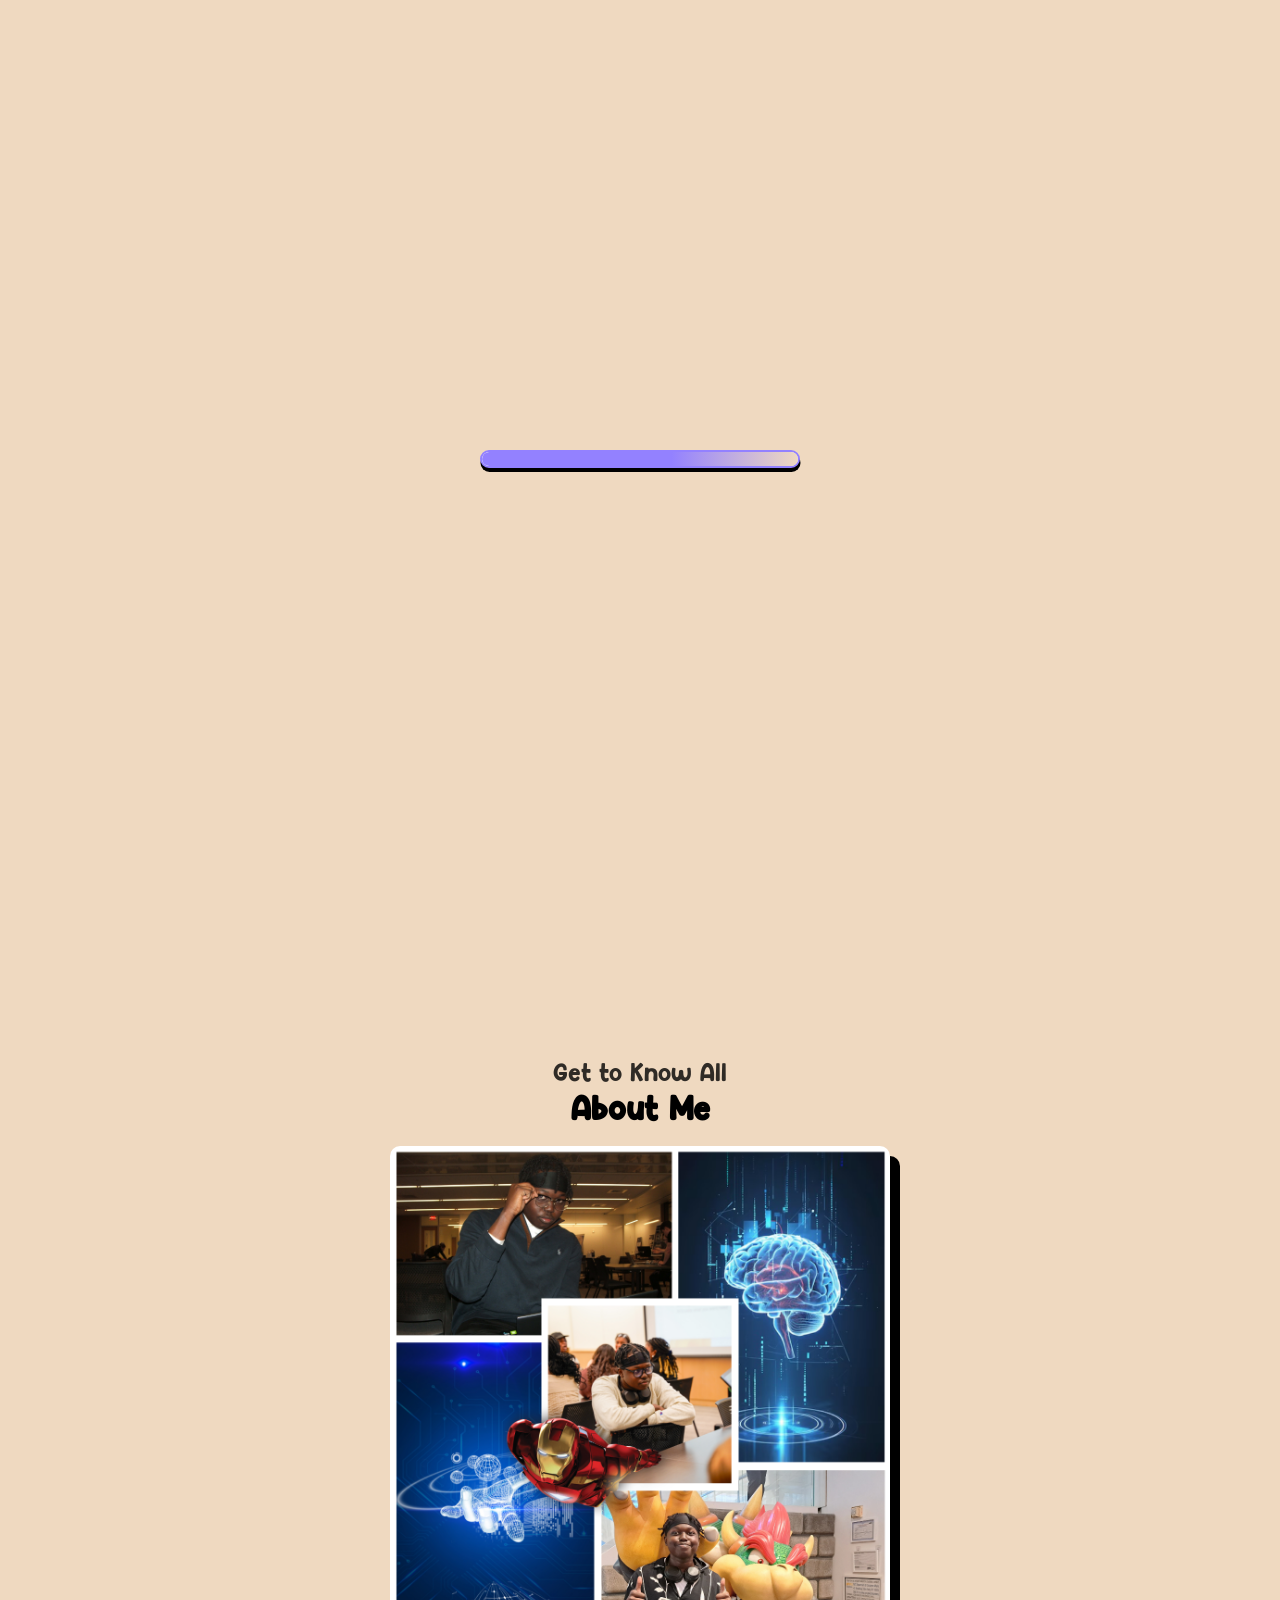
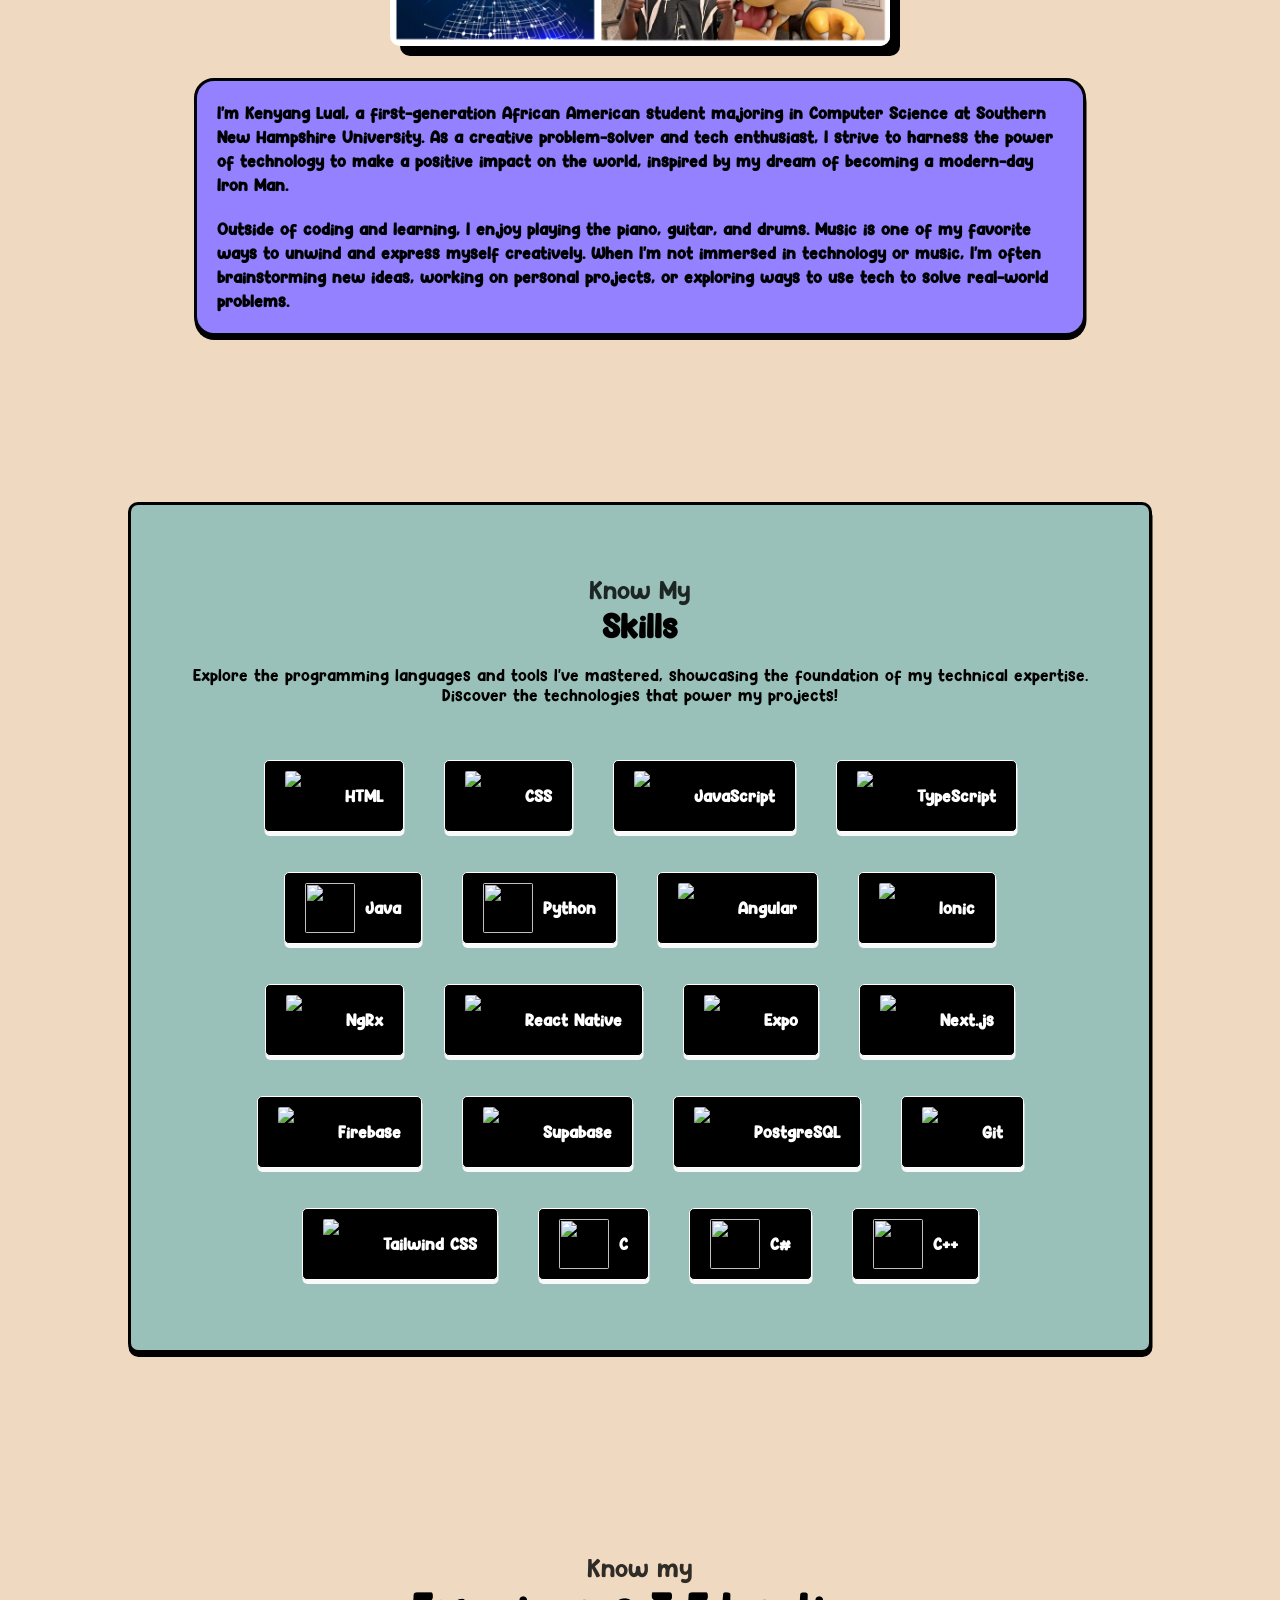
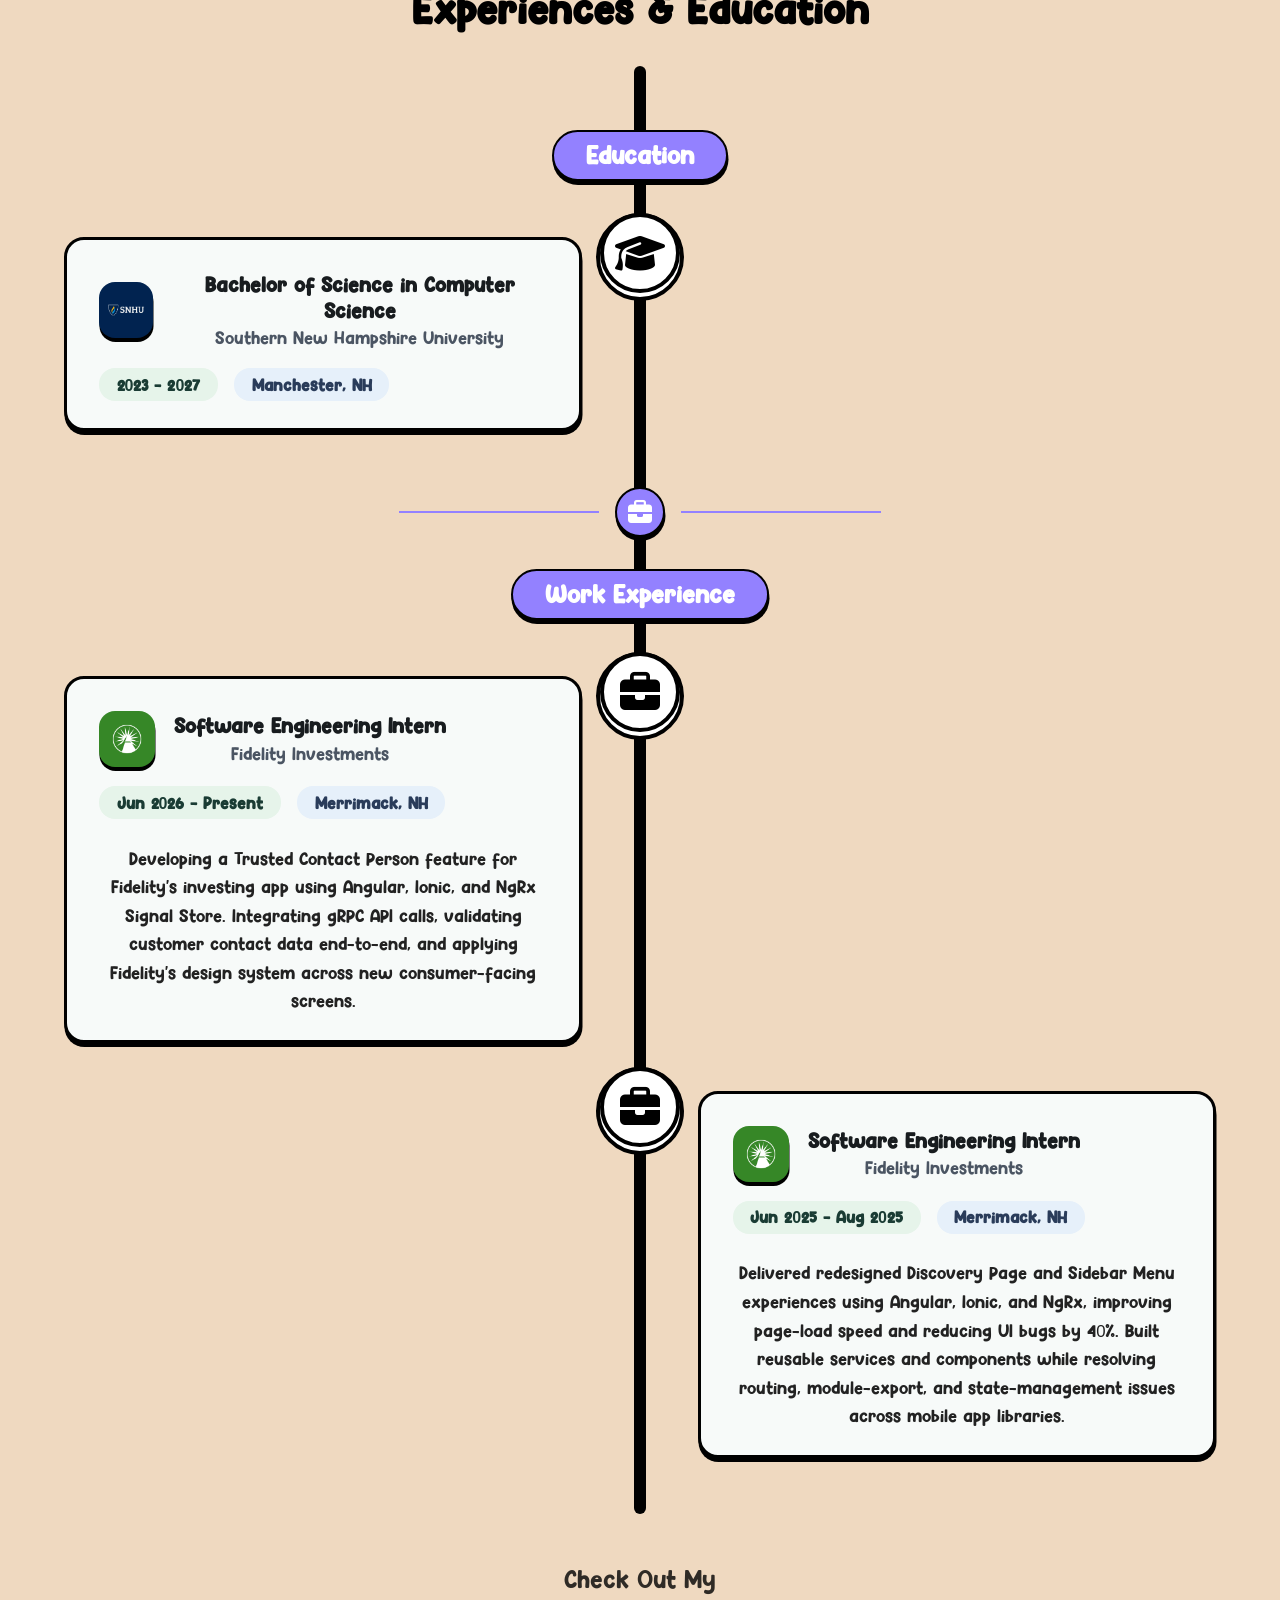
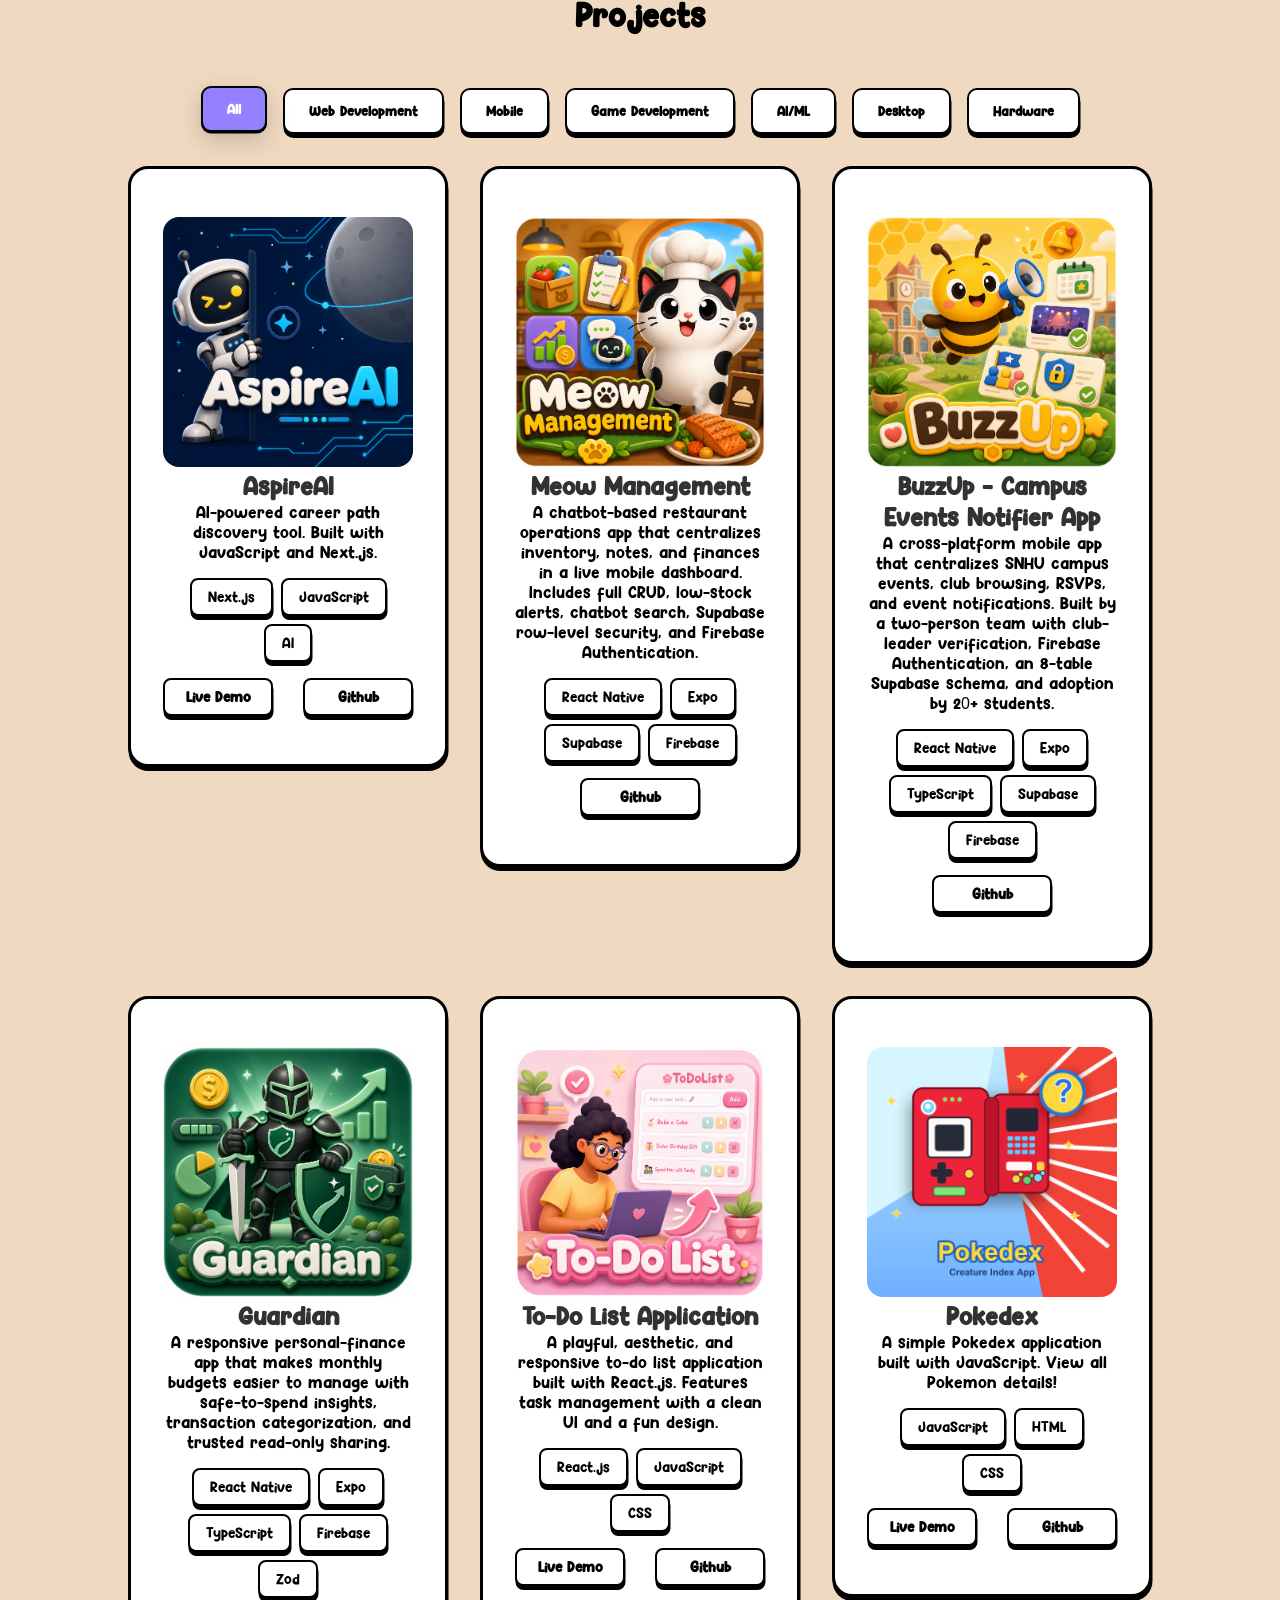
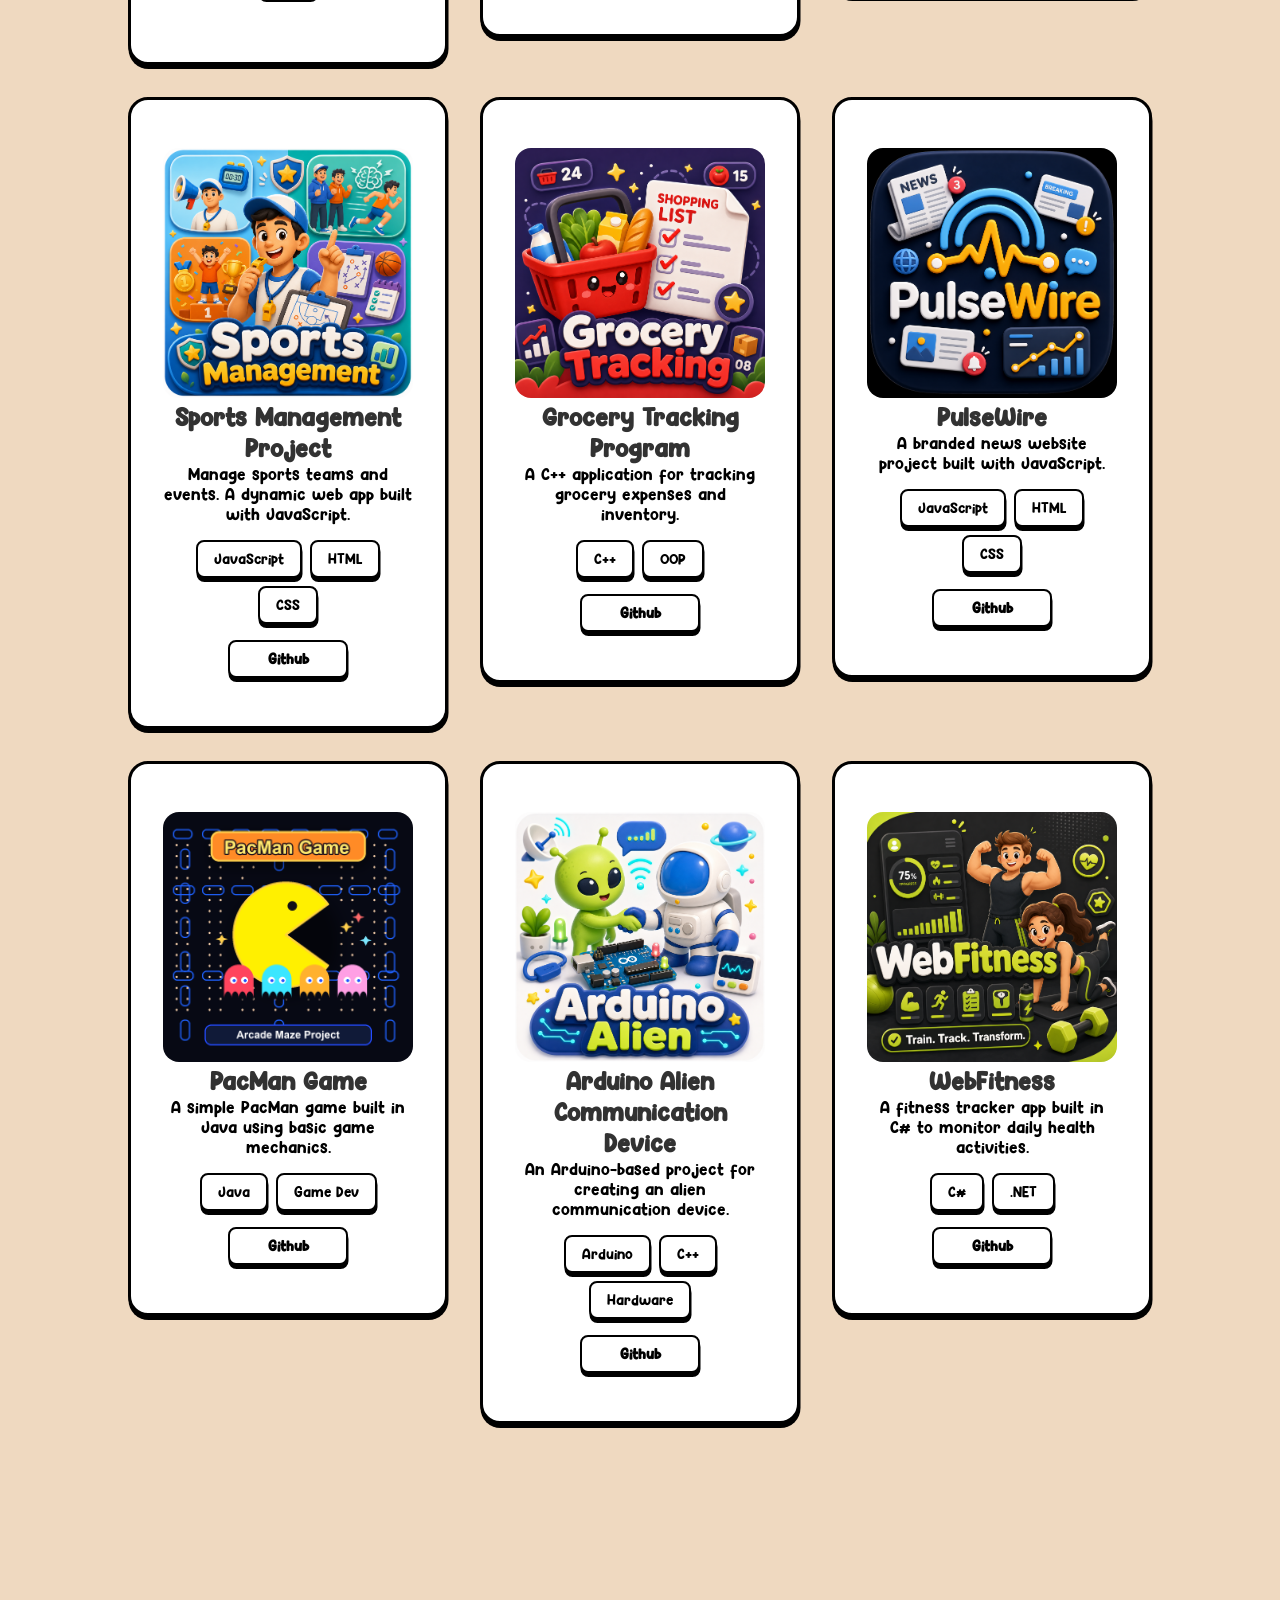
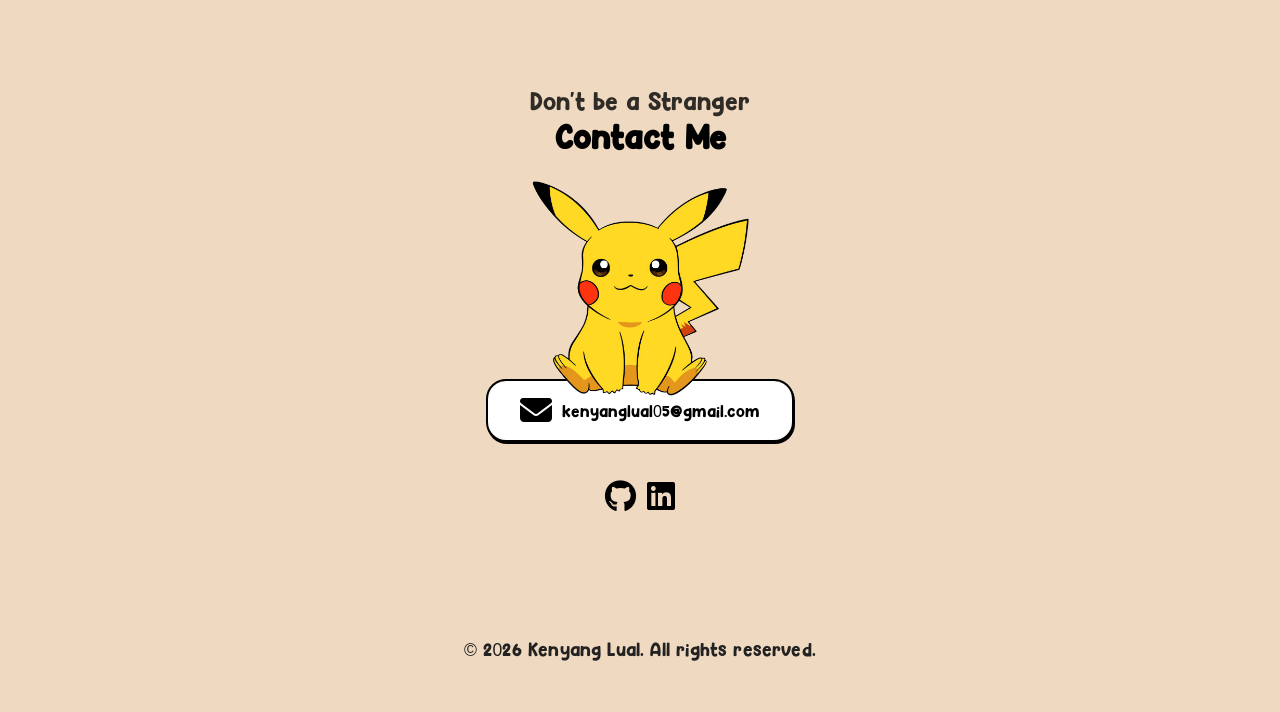
==== commit dd5f8ea4: "feat: Update footer year dynamically and enhance back-to-top button interaction" ====
--- a/index.html
+++ b/index.html
@@ -7,8 +7,7 @@
   <link rel="stylesheet" href="styles.css">
   
   <link rel="stylesheet" type='text/css' href="https://cdn.jsdelivr.net/gh/devicons/devicon@latest/devicon.min.css" />
-  <link rel="stylesheet" href="https://cdnjs.cloudflare.com/ajax/libs/font-awesome/6.7.2/css/all.min.css">    
-  <link href="https://cdnjs.cloudflare.com/ajax/libs/font-awesome/6.0.0-beta3/css/all.min.css" rel="stylesheet">
+  <link rel="stylesheet" href="https://cdnjs.cloudflare.com/ajax/libs/font-awesome/6.7.2/css/all.min.css">
   <link rel="icon" type="image/png" href="images/branding/portfolio-mark.png">
   <script src="https://unpkg.com/typed.js@2.1.0/dist/typed.umd.js"></script>
 </head>
@@ -32,7 +31,7 @@
       <li><a href="#contact">Contact</a></li>
     </ul>
     <img src="images/ui/menu-icon.png" id="menu-icon" alt="Menu Icon">
-    <button class="visit-btn"><a href="https://github.com/Kenyang1" target="_blank" rel="noopener noreferrer">Visit Github!</button>
+    <button class="visit-btn"><a href="https://github.com/Kenyang1" target="_blank" rel="noopener noreferrer">Visit Github!</a></button>
   </header>
   
   <!-- Mobile Menu Overlay -->
@@ -333,6 +332,8 @@
       <button class="filter-btn" data-filter="mobile">Mobile</button>
       <button class="filter-btn" data-filter="game">Game Development</button>
       <button class="filter-btn" data-filter="ai">AI/ML</button>
+      <button class="filter-btn" data-filter="desktop">Desktop</button>
+      <button class="filter-btn" data-filter="hardware">Hardware</button>
     </div>
 
     <div class="project-grid">
@@ -560,7 +561,7 @@
       <audio id="pikachu-sound" src="audio/pikachu-sound.mp3" preload="auto"></audio>
       <div class="email-btn">
         <i class="fa-solid fa-envelope fa-2xl"></i>
-        <btn id="email" ><a href="mailto:kenyanglual05@gmail.com">kenyanglual05@gmail.com</a></btn>
+        <span id="email"><a href="mailto:kenyanglual05@gmail.com">kenyanglual05@gmail.com</a></span>
       </div>
     </div>
     <div class="socials">
@@ -574,7 +575,7 @@
     
   </section>
   <footer class="footer">
-    © 2025 Kenyang Lual. All rights reserved.
+    © <span id="footer-year">2025</span> Kenyang Lual. All rights reserved.
   </footer>
   <button id="back-to-top" class="back-to-top" aria-label="Back to top">
     <i class="fa-solid fa-arrow-up"></i>
--- a/styles.css
+++ b/styles.css
@@ -100,19 +100,6 @@
   font-size: 1rem;
   transition: color 0.3s ease;
   position: relative;
-}
-.nav-links li a::after {
-  content: '';
-  position: absolute;
-  width: 0;
-  height: 2px;
-  bottom: -4px;
-  left: 0;
-  background-color: #9381ff;
-  transition: width 0.3s ease;
-}
-.nav-links li a:hover::after {
-  width: 100%;
 }
 .visit-btn {
   padding: 0.5rem 1rem;
@@ -775,14 +762,19 @@
 }
 
 .project-card {
-  padding: 2rem;
+  padding: 3rem 2rem;
+  display: flex;
+  flex-direction: column;
+  align-items: center;
+  justify-content: center;
   text-align: center;
-  border-radius: 16px;
-  background: transparent;
-  border: none;
-  box-shadow: none;
+  gap: 1.5rem;
+  border-radius: 20px;
+  background-color: white;
+  border: 3px solid black;
+  box-shadow: 0.5px 4px 0 black;
   cursor: pointer;
-  transition: transform 0.3s ease;
+  transition: all 0.3s ease;
   opacity: 1;
   transform: scale(1);
   height: fit-content;
@@ -790,16 +782,14 @@
 }
 
 .project-card:hover {
-  transform: translateY(-6px) scale(1.02);
-  box-shadow: none;
+  transform: scale(1.08);
+  box-shadow: 0 8px 24px rgba(0,0,0,0.18), 0 1.5px 0 #000;
   z-index: 2;
 }
 .project-card img{
   width: 100%;           /* full width of the card */
   max-width: 300px;      /* don't let it grow too big */
   height: auto;
-  display: block;
-  margin: 0 auto;
   border-radius: 1rem;
   object-fit: cover;     /* keeps nice scaling */
 }
@@ -1748,6 +1738,10 @@
   background: #c2dbf7;
 }
 
+.back-to-top.no-hover {
+  pointer-events: none;
+}
+
 .back-to-top i {
   font-size: 1.5rem;
   color: black;
@@ -1842,4 +1836,4 @@
   .separator-line {
     max-width: 150px;
   }
-}
+}
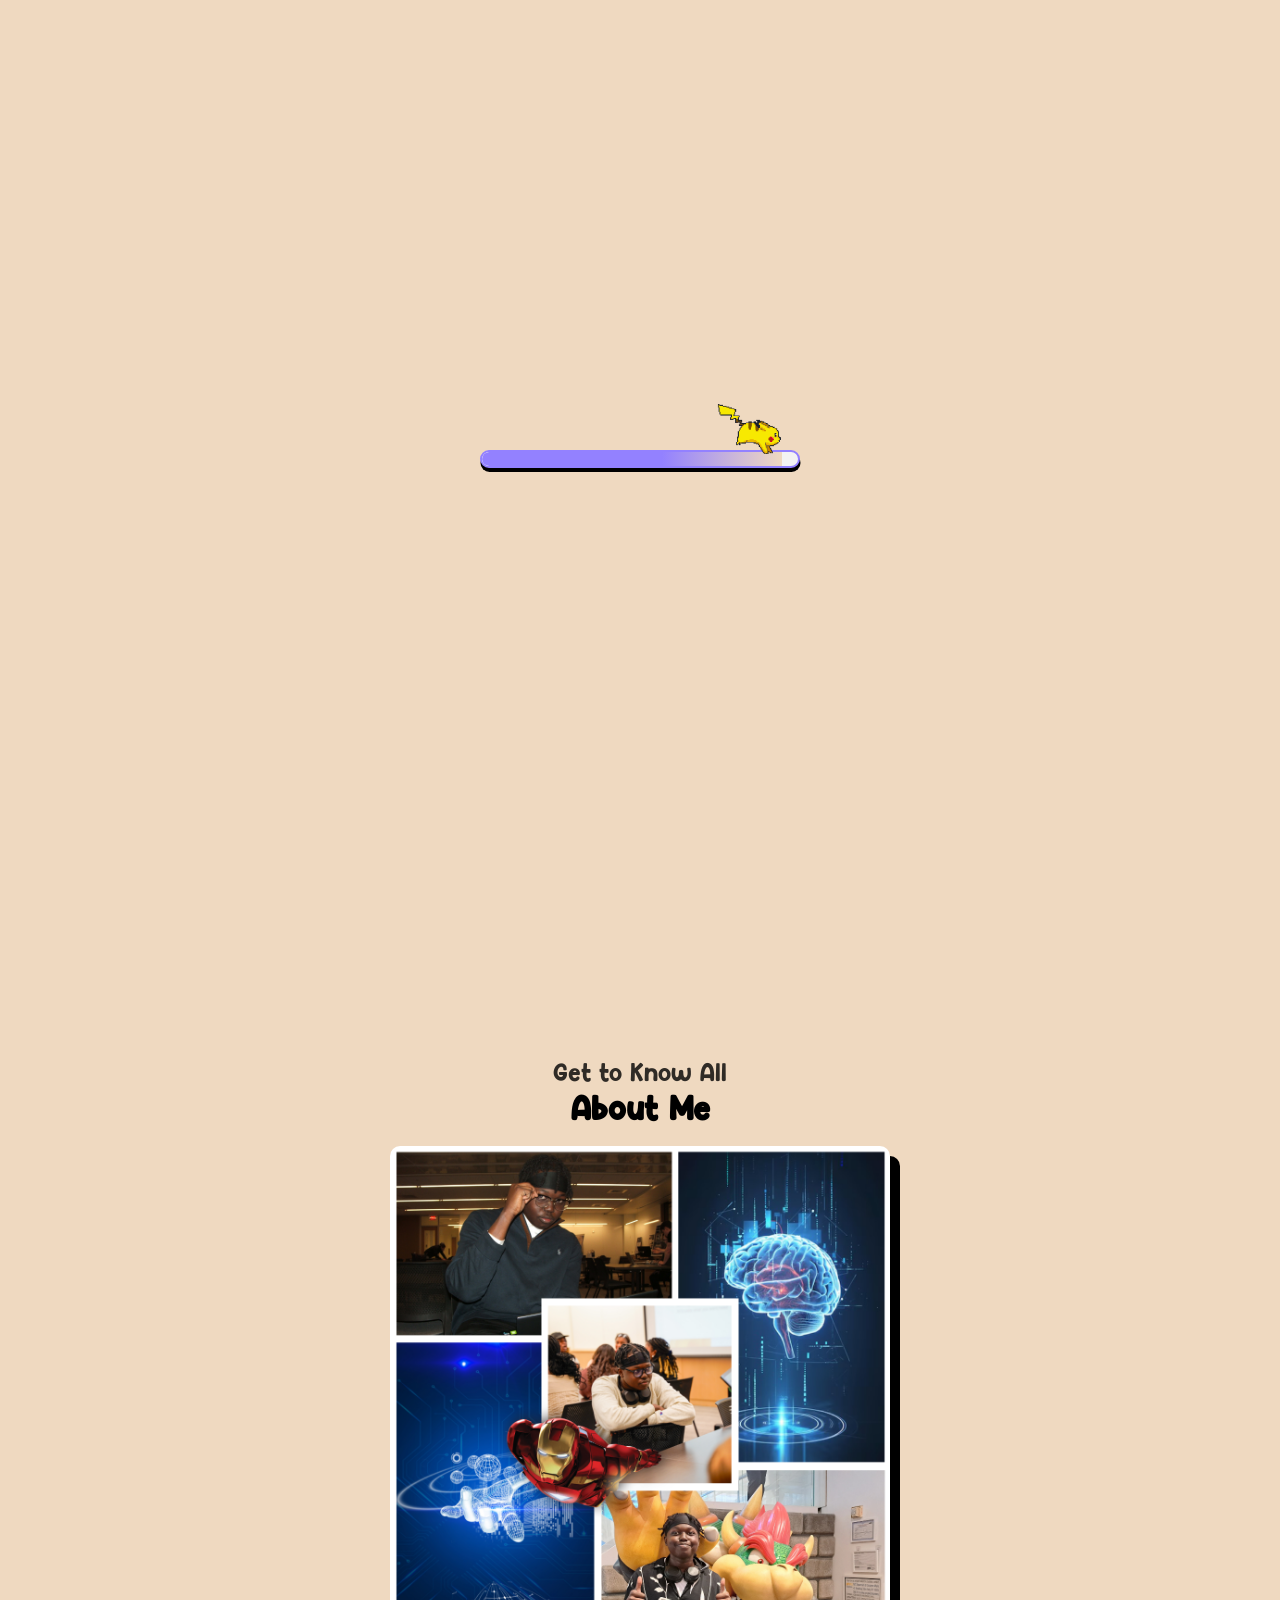
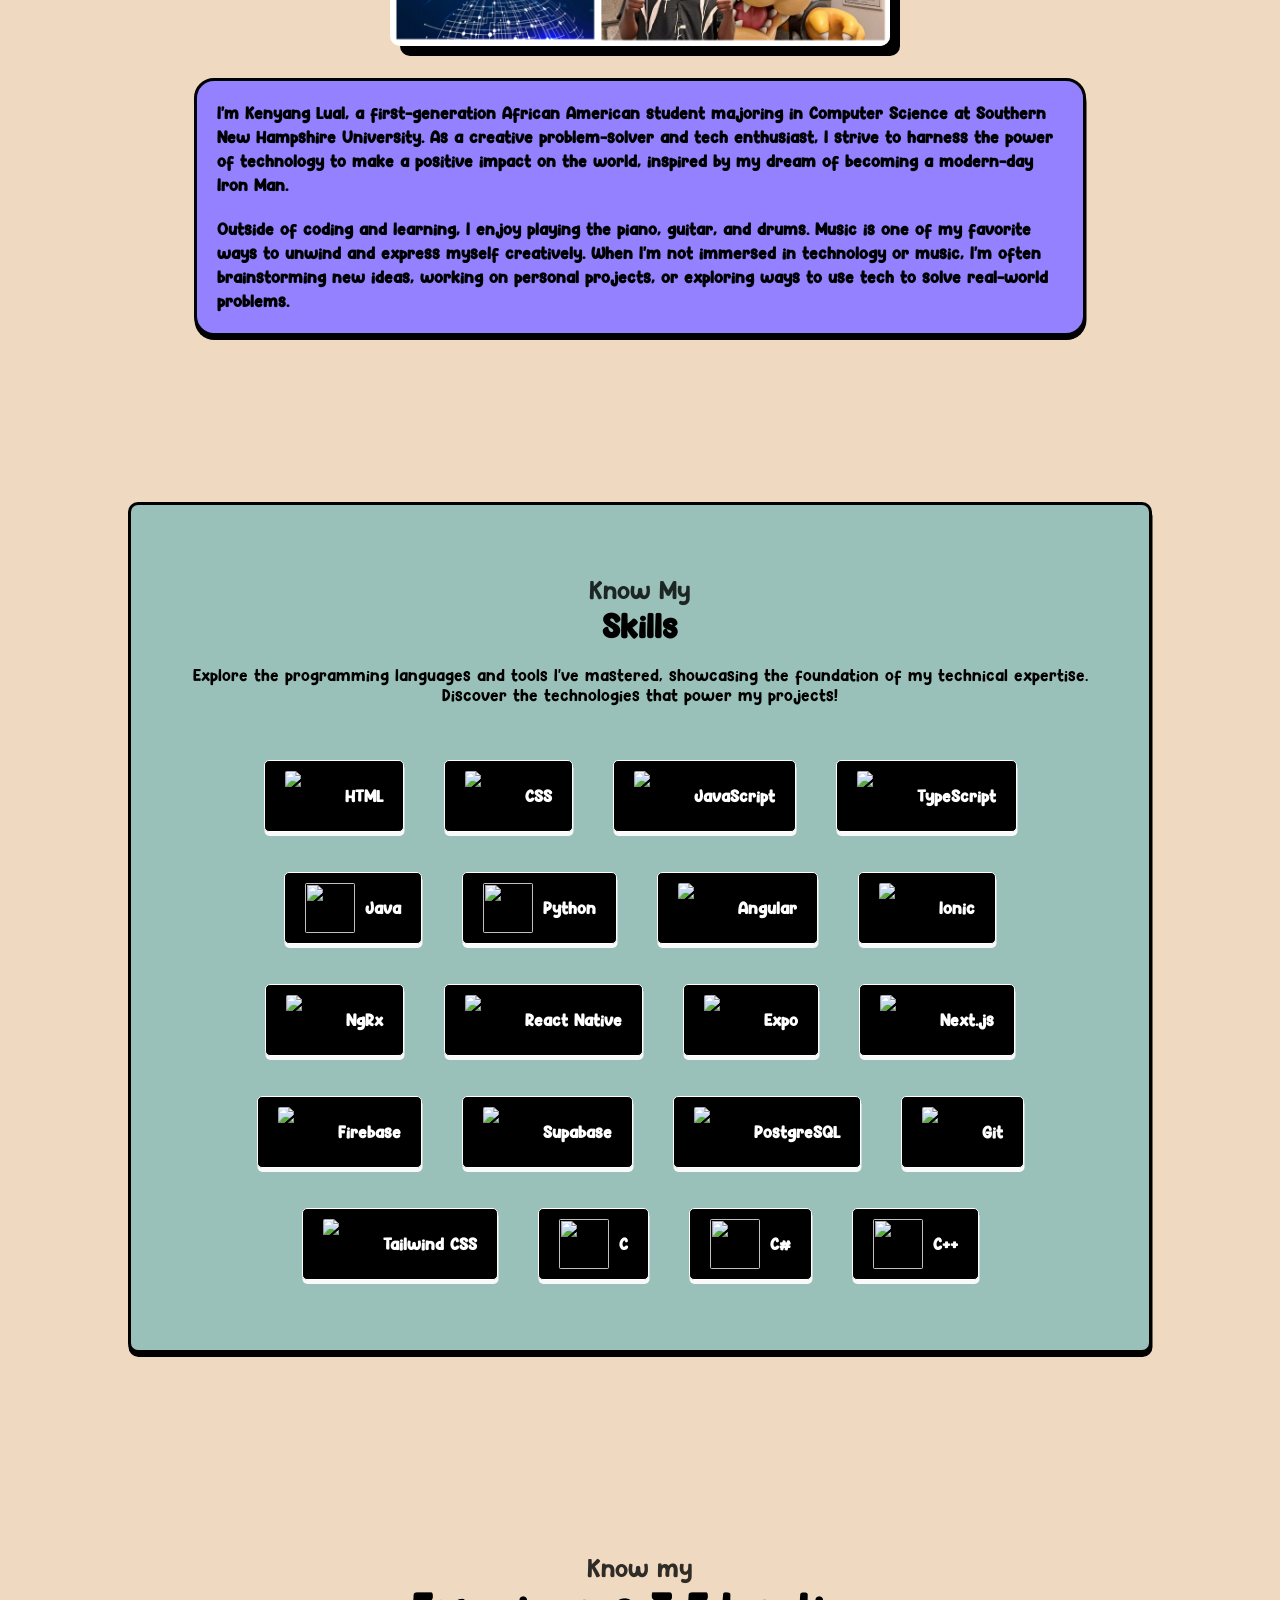
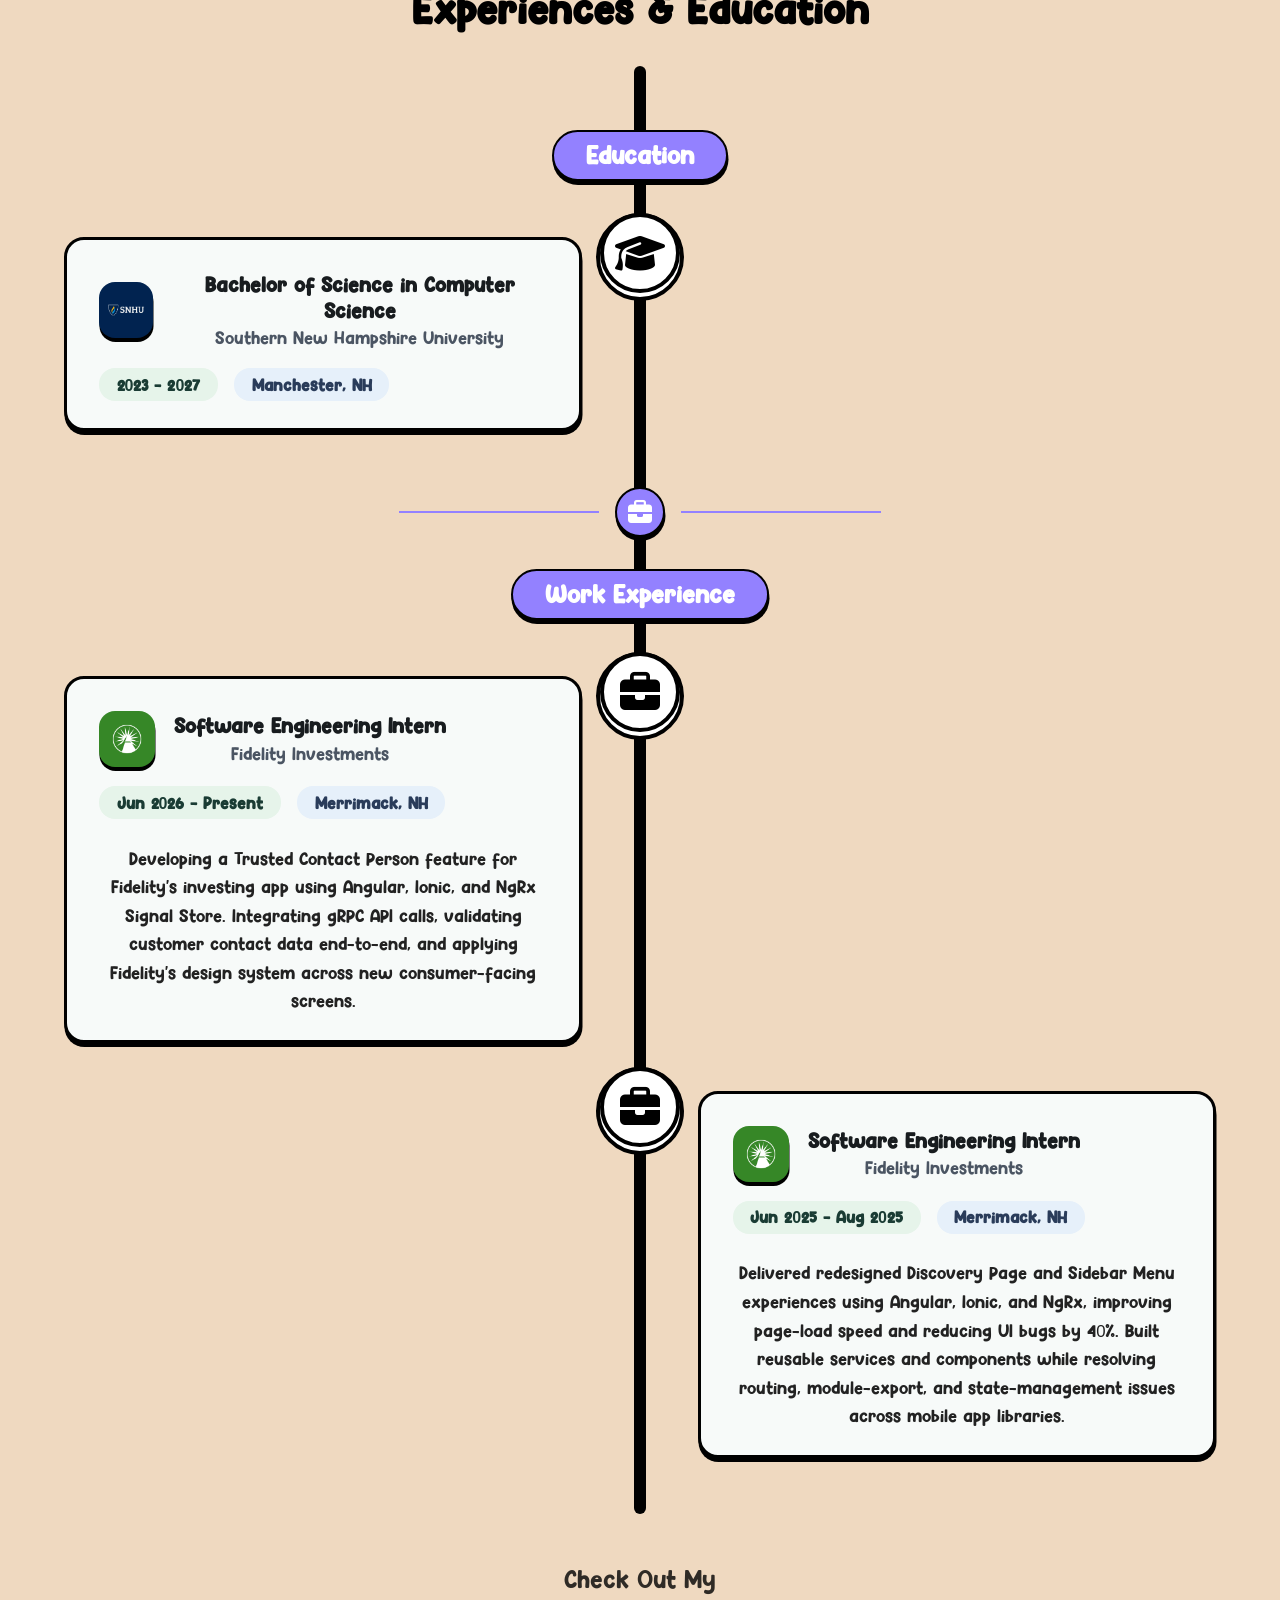
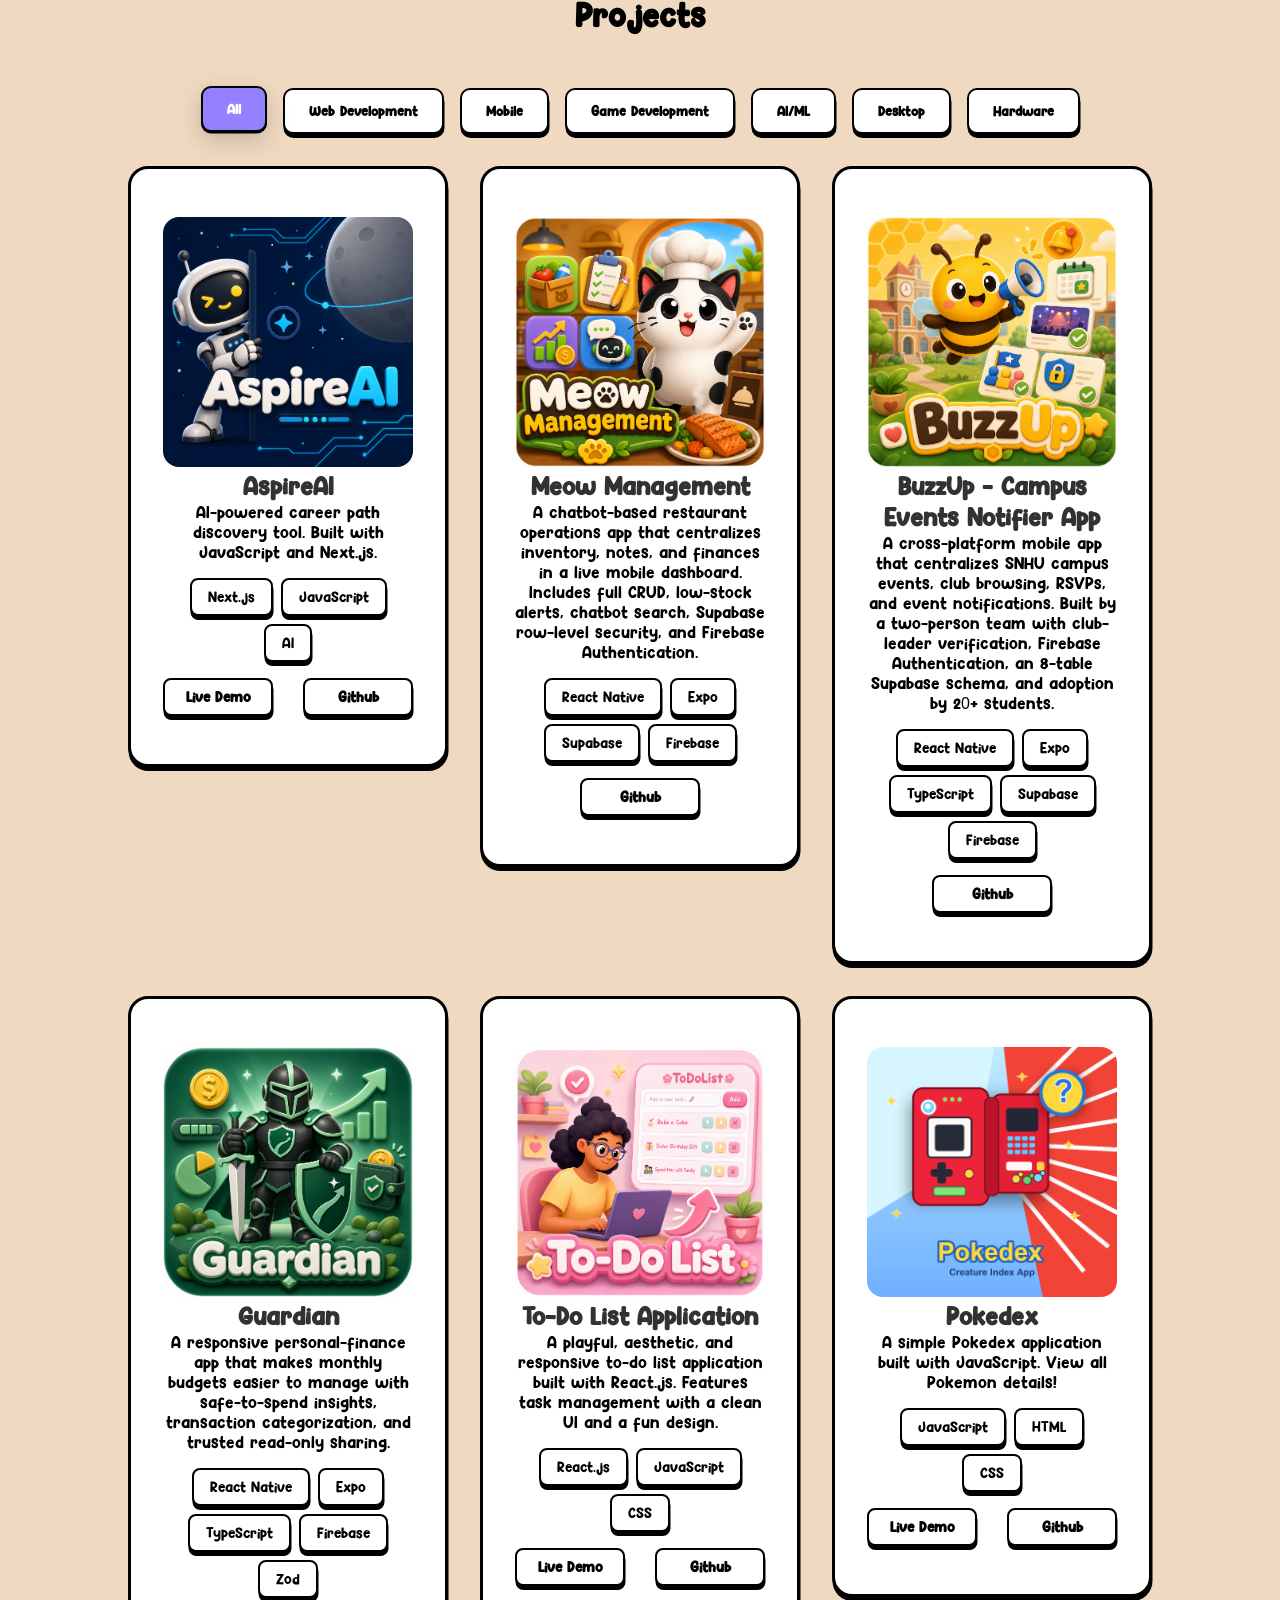
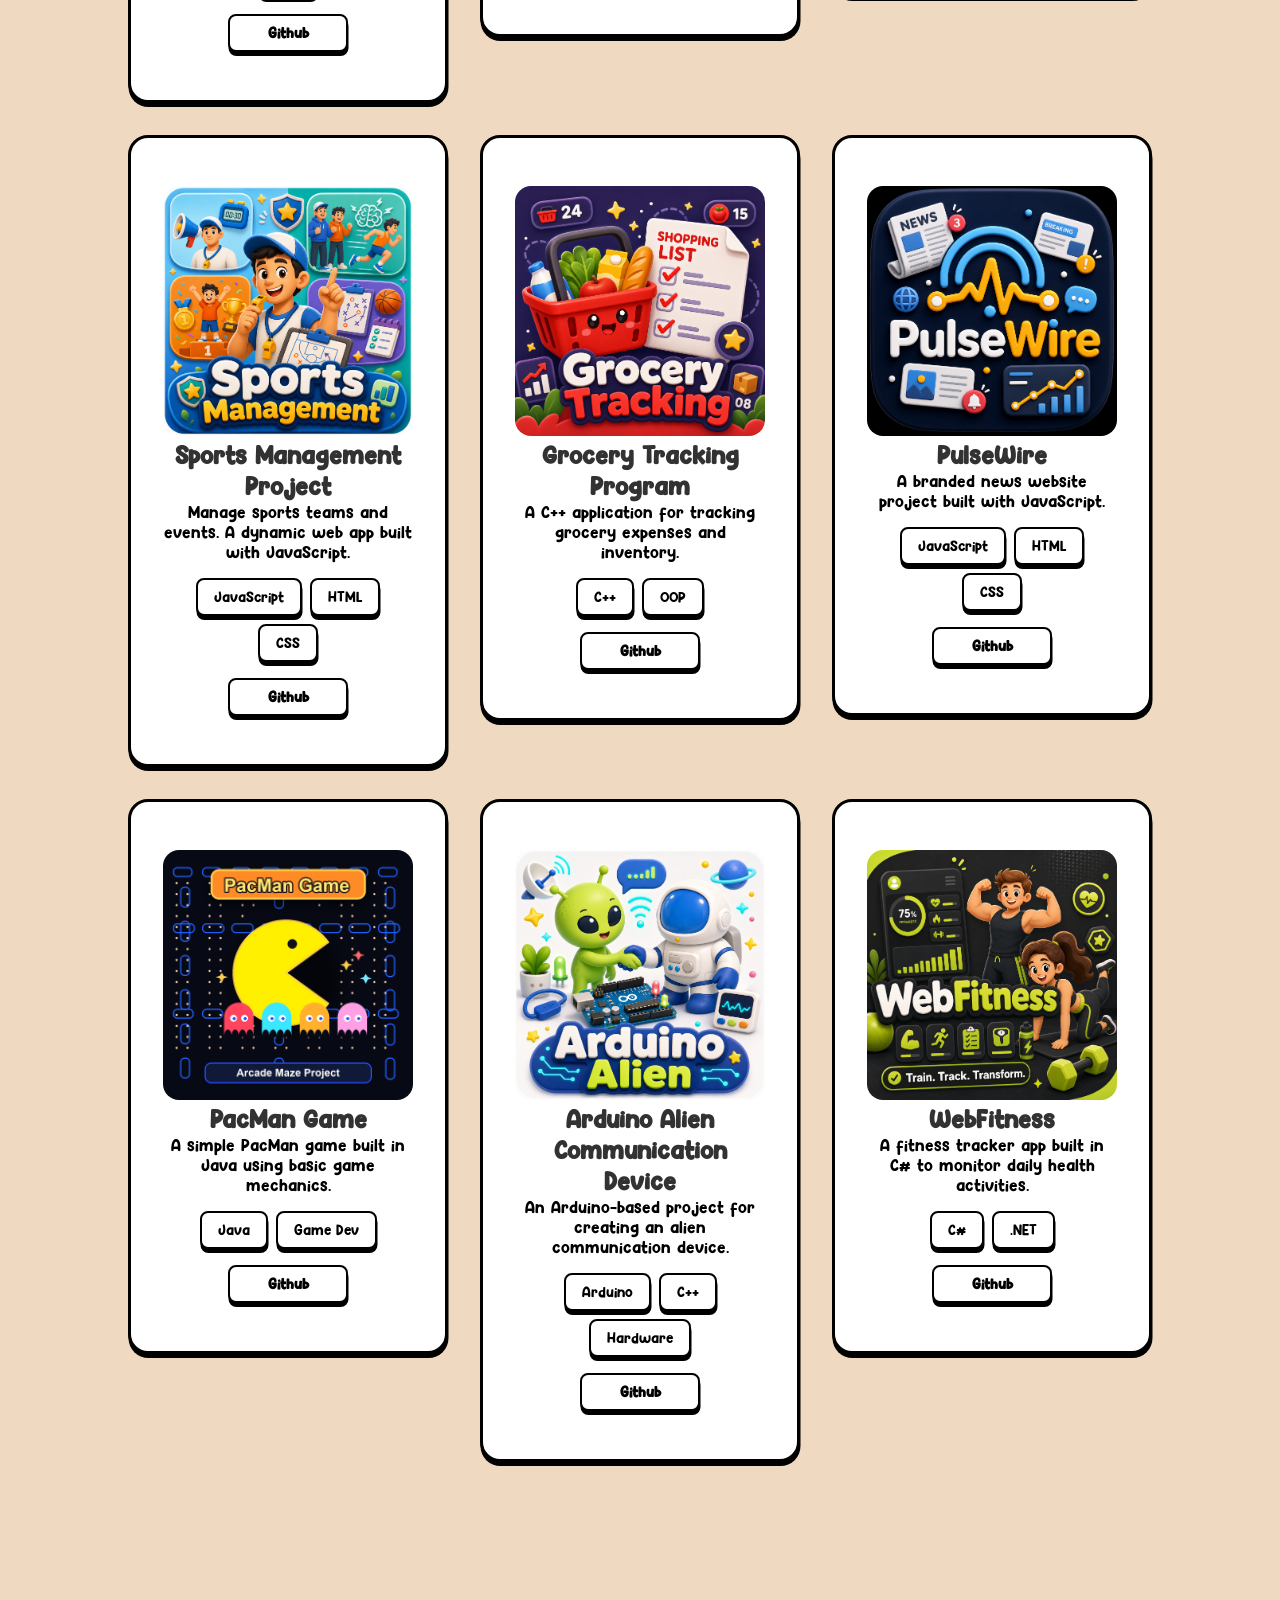
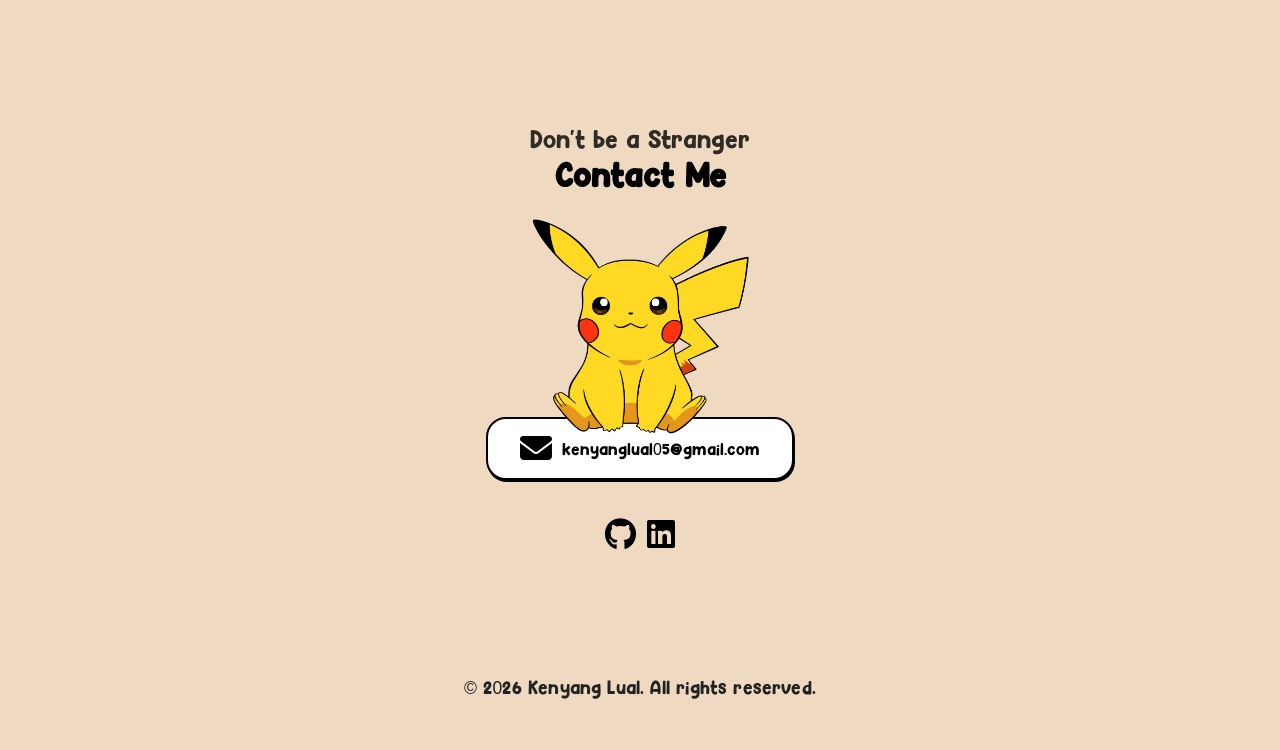
==== commit eebb75da: "Refactor code structure for improved readability and maintainability" ====
--- a/index.html
+++ b/index.html
@@ -406,9 +406,8 @@
           <span class="tech-tag">Firebase</span>
           <span class="tech-tag">Zod</span>
         </div>
-        <div class="project-links">
-          <div class="github-btn">
-            <i class="fa-brands fa-github"></i>
+        <div class="btn-group">
+          <div class="btn" id="git-btn">
             <a href="https://github.com/Kenyang1/guardian-app" target="_blank" rel="noopener noreferrer">Github</a>
           </div>
         </div>
--- a/styles.css
+++ b/styles.css
@@ -1,3 +1,25 @@
+/* =========================================================================
+   TABLE OF CONTENTS
+   1. Reset & Base
+   2. Custom Cursor
+   3. Shared Utility Classes (section titles, containers)
+   4. Header & Navigation
+   5. Buttons (reusable)
+   6. Hero Section
+   7. About Section
+   8. Skills Section
+   9. Experience & Timeline Section
+   10. Projects Section
+   11. Contact Section
+   12. Footer
+   13. Back to Top Button
+   14. Page Loader / Transition Overlay
+   15. Deprecated / Hidden Legacy Content
+   ========================================================================= */
+
+/* =========================================================================
+   1. RESET & BASE
+   ========================================================================= */
 * {
   margin: 0;
   padding: 0;
@@ -20,33 +42,72 @@
 
 body {
   font-family: 'HeyComic', sans-serif;
-}
-
-/* Ensures all links remain black */
+  background-color: #efd9c0;
+}
+
+/* Ensures all links remain black in every state */
 a {
-  color: black !important; 
-  text-decoration: none; 
-}
-
-/* Prevents color change when visited */
+  color: black !important;
+  text-decoration: none;
+}
 a:visited {
   color: black !important;
 }
-
-/* Prevents color change on hover */
 a:hover {
   color: black !important;
 }
-
-/* Prevents color change when active (clicked) */
 a:active {
   color: black !important;
 }
 
-body {
-  background-color: #efd9c0;
-}
-
+/* =========================================================================
+   2. CUSTOM CURSOR
+   ========================================================================= */
+/* Keep pointer cursor for clickable elements (overrides the default arrow above) */
+a, button, .btn, .visit-btn, #menu-icon, .socials i, .parent-container img,
+.project-card, .experience-box, .about-card, .hero-section,
+.skills-section .cells .cell, .mobile-menu, .mobile-menu li,
+.nav-links li a, .logo, .email-btn, #resume-btn {
+  cursor: url('data:image/svg+xml,<svg xmlns="http://www.w3.org/2000/svg" width="32" height="32" viewBox="0 0 24 24"><path fill="%23c2dbf7" stroke="%23000" stroke-width="1.5" d="M5.5 3.21V20.8c0 .45.54.67.85.35l4.86-4.86a.5.5 0 0 1 .35-.15h6.87a.5.5 0 0 0 .35-.85L6.35 2.85a.5.5 0 0 0-.85.35Z"></path></svg>'), pointer;
+}
+
+/* Text cursor for input fields */
+input, textarea {
+  cursor: text;
+}
+
+/* =========================================================================
+   3. SHARED UTILITY CLASSES
+   ========================================================================= */
+.container {
+  display: flex;
+  flex-direction: row;
+  justify-content: center;
+  align-items: center;
+  gap: 2rem;
+  max-width: 1200px;
+  margin: 0 auto;
+  padding: 1rem;
+  text-align: left;
+}
+
+/* Reused above the About, Skills, Experience, and Projects section headings */
+.section-title {
+  text-align: center;
+}
+.section-title h3 {
+  font-size: 1.5rem;
+  font-weight: 500;
+  opacity: 0.8;
+}
+.section-title h1 {
+  font-size: 2rem;
+  font-weight: 600;
+}
+
+/* =========================================================================
+   4. HEADER & NAVIGATION
+   ========================================================================= */
 header {
   position: fixed;
   top: 1rem;
@@ -71,9 +132,16 @@
   right: 0;
 }
 
+/* Same element as `header` above (it also carries class="header") */
+.header {
+  display: flex;
+  align-items: center;
+  margin-bottom: 15px;
+}
+
 .logo {
   color: rgb(13, 13, 13);
-  font-family:'Segoe UI', Tahoma, Geneva, Verdana, sans-serif;
+  font-family: 'Segoe UI', Tahoma, Geneva, Verdana, sans-serif;
   font-size: 1.2rem;
   font-weight: 600;
   text-wrap: nowrap;
@@ -83,12 +151,10 @@
   text-overflow: ellipsis;
   white-space: nowrap;
 }
-#logo-img {
-  height: 100px;
-}
 .logo:hover {
   transform: scale(1.1);
 }
+
 .nav-links {
   display: flex;
   gap: 1.5rem;
@@ -101,897 +167,76 @@
   transition: color 0.3s ease;
   position: relative;
 }
-.visit-btn {
-  padding: 0.5rem 1rem;
-  border-radius: 8px;
-  border: 2px solid black;
-  font-weight: bold;
-  font-size: 0.9rem;
-  cursor: pointer;
-  text-wrap: nowrap;
-  box-shadow: 0.5px 4px 0 black;
-  background: white;
-  transition: all 0.3s ease;
-}
-.visit-btn:hover {
-  transform: translateY(-2px);
-  box-shadow: 0 8px 24px rgba(0,0,0,0.18), 0 1.5px 0 #000;
-}
-.visit-btn a {
-  color: #000;
-  text-decoration: none;
-  display: block;
-  width: 100%;
-  height: 100%;
-}
-.btn {
-  display: inline-block;
-  padding: 0.5rem 1rem;
-  color: #000;
-  text-decoration: none;
-  border-radius: 8px;
-  text-align: center;
-  background: white;
-  border: 2px solid black;
-  font-weight: bold;
-  font-size: 0.9rem;
-  cursor: pointer;
-  transition: all 0.3s ease;
-  box-shadow: 0.5px 4px 0 black;
-  width: 120px;
-  height: auto;
-}
-.btn:hover {
-  background: #c2dbf7;
-  color: #000;
-  transform: translateY(-2px);
-  box-shadow: 0 8px 24px rgba(0,0,0,0.18), 0 1.5px 0 #000;
-}
-.btn a {
-  color: inherit;
-  text-decoration: none;
-  display: block;
-  width: 100%;
-  height: 100%;
-}
-.divider {
-  display: flex;
-  justify-content: center;
-  align-items: center;
-  flex-direction: row;
-  gap: 15px;
-  margin: 15px;
-  margin-bottom: 10px;
-}
-#resume-btn {
-  background-color: #d2f3d5;
-}
-#resume-btn:hover {
-  background-color: #d2f3d5;
-  transform: translateY(-2px);
-  box-shadow: 0 8px 24px rgba(0,0,0,0.18), 0 1.5px 0 #000;
-}
-#pfp {
-  height: 300px;
-  width: auto;
-  margin-bottom: 1px;
-}
-.visit-btn:hover{
-  transform: scale(1.03);
-}
-/* Menu Icon Styles */
+
+/* Pop animation for nav links and mobile menu links */
+li a,
+.mobile-menu li a {
+  transition: transform 0.18s cubic-bezier(.4,2,.6,1);
+}
+li a:hover,
+.mobile-menu li a:hover {
+  transform: scale(1.08);
+  z-index: 1;
+}
+li a:before,
+li a:hover::before {
+  display: none !important;
+  content: none !important;
+}
+
+/* Menu Icon (hamburger, shown only on small screens) */
 #menu-icon {
-  display: none; /* Hide by default */
-  width: 30px;   /* Adjust size */
+  display: none;
+  width: 30px;
   height: 30px;
   cursor: pointer;
 }
-.hero-section {
-  position: relative;
-  margin-top: 150px;
-  margin-left: auto;
-  margin-right: auto;
-  text-align: center;
-  display: block;
-  border-color: aqua;
-  padding: 1rem; 
-  line-height: 1.6;
-  background-color: white;
-  border-radius: 10px;
-  box-shadow: 10px 10px black;
-  border: 3px solid black;
-  max-width: 800px; 
-  width: 90%; 
-  animation: heroPopIn 0.6s cubic-bezier(.4,2,.6,1);
-  transition: transform 0.18s cubic-bezier(.4,2,.6,1), box-shadow 0.18s cubic-bezier(.4,2,.6,1);
-}
-
-.hero-section:hover {
-  transform: scale(1.04);
-  box-shadow: 0 8px 24px rgba(0,0,0,0.18), 0 1.5px 0 #000;
-  z-index: 2;
-}
-
-.about-section {
-  position: relative;
-  margin-top: 150px;
-  padding: 2rem 0;
-
-}
-.about-section .container {
-  display: flex;
-  justify-content: center;
-  align-items: center;
-  max-width: 80%;
-  margin: auto;
-}
-
-.about-section .container img {
-  max-width: 100%;
-  height: auto;
-  width: auto;
-  border-radius: 10px;
-  box-shadow: 10px 10px black;
-  object-fit: contain;
-  transition: transform 0.18s cubic-bezier(.4,2,.6,1), box-shadow 0.18s cubic-bezier(.4,2,.6,1);
-}
-
-.about-section .container img:hover {
-  transform: scale(1.04);
-  box-shadow: 0 8px 24px rgba(0,0,0,0.18), 0 1.5px 0 #000;
-  z-index: 2;
-}
-
-@media screen and (min-width: 1024px) {
-  .about-section .container img:first-child {
-    max-height: 500px;
-    width: auto;
-  }
-}
-
-@media screen and (min-width: 768px) and (max-width: 1023px) {
-  .about-section .container img:first-child {
-    max-height: none;
-    width: 50%;
-    height: auto;
-  }
-}
-
-@media screen and (max-width: 767px) {
-  .about-section .container img:first-child {
-    max-height: 300px;
-    width: auto;
-  }
-}
-
-
-.info-box {
-  display: flex;
-  flex-direction: column;
-  text-align: center;
-  gap: 1.5rem;
-  width: 100%;
-}
-
-.info-box .text {
-  display: flex;
-  flex-direction: column;
-  align-items: center;
-  width: 100%;
-}
-
-.info-box h3{
-  font-size: 1.5rem;
-  font-weight: 500;
-  opacity: 0.8;
-}
-
-.info-box h1 {
-  font-size: 2rem;
-  font-weight: 600;
-}
-.info-box span {
-  background-color: #9381ff;
-  background-clip: text;
-  font-weight: bold;
-  font-size: 1.9rem;
-  color: transparent;
-}
-.socials {
-  font-size: 2rem;
-  cursor: pointer;
-  justify-content: center;
-  gap: 1.5rem;
-  transition: 0.3 ease-in-out;
-
-}
-.socials i:hover {
-  transform: scale(1.03);
-
-}
-.section-title {
-  text-align: center;
-}
-.section-title h3 {
-  font-size: 1.5rem;
-  font-weight: 500;
-  opacity: 0.8;
-}
-
-.section-title h1 {
-  font-size: 2rem;
-  font-weight: 600;
-}
-
-.about-card {
-  align-items: center;
-  padding: 20px;
-  justify-content: center;
-  background-color: #9381ff;
-  border-radius: 20px;
-  border: 3px solid black;
-  box-shadow: 0.5px 4px 0 black;
-  text-wrap: none;
-  max-width: 1200px;
-  width: 90%;
-  transition: transform 0.18s cubic-bezier(.4,2,.6,1), box-shadow 0.18s cubic-bezier(.4,2,.6,1);
-}
-
-.about-card:hover {
-  transform: scale(1.04);
-  box-shadow: 0 8px 24px rgba(0,0,0,0.18), 0 1.5px 0 #000;
-  z-index: 2;
-}
-
-.container {
-  display: flex;
-  flex-direction: row;
-  justify-content: center;
-  align-items: center;
-  gap: 2rem; 
-  max-width: 1200px;
-  margin: 0 auto; 
-  padding: 1rem;
-  text-align: left;
-}
-.about-card img {
-  height: 0 auto;
-  width: 1px;
-}
-.about-card p {
-  line-height: 1.5rem;
-  font-weight: bold;
-}
-.dot {
-  display: inline-block;
-  width: 20px;
-  height: 20px;
-  background: #f9f9f9;
-  border-radius: 50%;
-  margin: 0 4px 0 0;
-  float: left;
-  
-  &.red {
-    background: #FF6057;
-    border: 1px solid #E14640;
-  }
-
-  &.amber {
-    background: #FFBD2E;
-    border: 1px solid #DFA123;
-  }
-
-  &.green {
-    background: #27C93F;
-    border: 1px solid #1DAD2B;
-  }
-}
-
-/* Section 2 Skills */
-.skills-section {
-  background-color: #99c1b9;
-  padding: 50px 50px;
-  margin-bottom: 100px;
-  margin-top: 150px;
-  margin-left: 10%;
-  margin-right: 10%;
-  border-radius: 10px;
-  justify-content: center;
-  align-items: center;
-  border: 3px solid black;
-  box-shadow: 0.5px 4px 0 black;
-  border-color: #000;
-}
-.skills-section h3{
-  text-align: center;
-  padding-top: 20px;
-  font-size: 1.5rem;
-  font-weight: 500;
-  opacity: 0.8;
-}
-.skills-section h1 {
-  text-align: center;
-  font-size: 1.5rem;
-  font-size: 2rem;
-  padding-bottom: 12px;
-  font-weight: 600;
-}
-.skills-section p {
-  text-align: center;
-  margin-top: 5px;
-  margin-bottom: 35px;
-}
-
-.skills-section .cells {
-  display: flex;
-  justify-content: center;
-  text-wrap: wrap;
-  flex-wrap: wrap;
-}
-.skills-section .cells .cell {
-  display: flex;
-  justify-content: center;
-  align-items: center;
-  gap: 10px;
-  width: 200;
-  padding: 10px 20px;
-  margin: 20px;
-  border: 1.5px solid #ffffff;
-  background-color: black;
-  box-shadow: 0.5px 4px 0 rgb(249, 249, 249);
-  border-radius: 5px;
-  transition: transform 0.18s cubic-bezier(.4,2,.6,1), box-shadow 0.18s cubic-bezier(.4,2,.6,1);
-}
-.skills-section .cells .cell:hover {
-  transform: scale(1.08);
-  box-shadow: 0 8px 24px rgba(0,0,0,0.18), 0 1.5px 0 #000;
-  z-index: 2;
-}
-.skills-section .cells .cell img {
-  height: 50px;
-  width: 50px;
-  object-fit: contain;
-  border-radius: 2px;
-
-}
-
-.skills-section .cells .cell span {
-  color: white;
-  font-weight: bold;
-}
-
-.experience-section {
-  padding: 50px 5%;
-  display: flex;
-  flex-direction: column;
-  align-items: center;
-  margin-top: 150px;
-  text-align: center;
-}
-
-.experience-section h1 {
-  font-size: 2.5rem;
-  font-weight: bold;
-  color: #000;
-  margin-bottom: 30px;
-  text-align: center;
-  width: 100%;
-}
-
-.experience-section h3 {
-  font-size: 1.5rem;
-  font-weight: 500;
-  opacity: 0.8;
-  text-align: center;
-  width: 100%;
-}
-
-/* Mobile Responsive Styles */
-@media (max-width: 768px) {
-  .experience-section {
-    padding: 30px 5%;
-  }
-  
-  .experience-section h1 {
-    font-size: 2rem;
-    margin-bottom: 20px;
-  }
-  
-  .experience-section h3 {
-    font-size: 1.3rem;
-  }
-}
-
-@media (max-480px) {
-  .experience-section h1 {
-    font-size: 1.8rem;
-  }
-  
-  .experience-section h3 {
-    font-size: 1.2rem;
-  }
-}
-
-/* Timeline Styles */
-@media (min-width: 1024px) {
-  .experience-section {
-    border-radius: 16px;
-  }
-  .experience-section .timeline {
-  position: relative;
-    width: 100%;
-    max-width: 1200px;
-    margin: 0 auto;
-    padding: 2rem 0;
-    background: transparent;
-  }
-  .timeline-bar {
-    position: absolute;
-    left: 50%;
-    top: 0;
-    width: 12px;
-    height: 100%;
-    background: #000;
-    transform: translateX(-50%);
-    z-index: 1;
-    border-radius: 6px;
-  }
-.timeline-item {
-    position: relative;
-    width: 100%;
-  display: flex;
-    justify-content: flex-start;
-  align-items: flex-start;
-    margin: 0;
-    min-height: 0;
-    z-index: 2;
-  }
-  .timeline-item.left { justify-content: flex-start; }
-  .timeline-item.right { justify-content: flex-end; }
-  .timeline-item .experience-card {
-    width: 45%;
-    margin: 1.5rem 0;
-  position: relative;
-    z-index: 2;
-  }
-  .timeline-item.left .experience-card { margin-right: 54%; margin-left: 0; }
-  .timeline-item.right .experience-card { margin-left: 54%; margin-right: 0; }
-  .timeline-item::before {
-    content: '';
-    position: absolute;
-    top: 0;
-    left: 50%;
-    transform: translate(-50%, 0);
-    width: 80px;
-    height: 80px;
-    background: #fff;
-    border: 4px solid #000;
-  border-radius: 50%;
-    z-index: 3;
-    box-shadow: none;
-    display: flex;
-    align-items: center;
-    justify-content: center;
-  }
-  .timeline-item::after { display: none !important; }
-  .timeline-node {
-    position: absolute;
-    top: 0;
-    left: 50%;
-    transform: translate(-50%, 0);
-    width: 80px;
-    height: 80px;
-  background: #fff;
-    border: 4px solid #000;
-    border-radius: 50%;
-    z-index: 3;
-  display: flex;
-    align-items: center;
-  justify-content: center;
-  }
-  .timeline-node i.fa-briefcase,
-  .timeline-node i.fa-graduation-cap {
-    font-size: 2.5rem;
-    color: #000;
-    line-height: 1;
-    display: flex;
-  align-items: center;
-    justify-content: center;
-  }
-}
-
-/* On mobile, keep the stacked layout */
-@media (max-width: 1023px) {
-  .experience-section .timeline {
-    display: block;
-    position: static;
-    max-width: 100vw;
-    padding: 0;
-}
-
-  .timeline-bar,
-  .timeline-item::before,
-  .timeline-item::after {
-    display: none !important;
-  }
-
-  .timeline-item,
-  .timeline-item .experience-card {
-    width: 100% !important;
-    margin: 0 !important;
-  }
-
-  .timeline-item.left,
-  .timeline-item.right {
-    justify-content: center;
-  }
-
-  /* Add a small gap between experience cards on mobile */
-  .timeline-item {
-    margin-bottom: 1.1rem !important;
-}
-  .timeline-item:last-child {
-    margin-bottom: 0 !important;
-  }
-  .timeline-node {
-    display: none !important;
-  }
-}
-
-/* Experience Card */
-.experience-box {
-  background: #ffffff;
-  border-radius: 12px;
-  border-color: black;
-  box-shadow: 3px 4px 0px hsl(0, 0%, 0%);
-  padding: 20px;
-  flex-grow: 1;
-  transition: transform 0.18s cubic-bezier(.4,2,.6,1), box-shadow 0.18s cubic-bezier(.4,2,.6,1);
-}
-
-.experience-box:hover {
-  transform: scale(1.05);
-  box-shadow: 0 8px 24px rgba(0,0,0,0.18), 0 1.5px 0 #000;
-  z-index: 2;
-}
-
-.header {
-  display: flex;
-  align-items: center;
-  margin-bottom: 15px;
-}
-
-.company-logo {
-  width: 50px;
-  height: 50px;
-  border-radius: 8px;
-  margin-right: 15px;
-  object-fit: cover;
-}
-
-.experience-box h3 {
-  font-size: 1.25rem;
-  font-weight: bold;
-  margin: 0;
-  color: #000;
-}
-
-.experience-box h4 {
-  font-size: 1rem;
-  font-weight: normal;
-  color: #666;
-  margin: 5px 0 0;
-}
-/* CSS for subsections */
-.exp-subsection {
-  margin-top: 1rem;
-  margin-bottom: 1rem;
-  padding: 0.9rem 1.1rem;
-  background: #f8f9fa;
-  border-left: 5px solid #c2dbf7;
-  border-radius: 12px;
-  box-shadow: 0.5px 4px 0 #bdbdbd1a;
-  position: relative;
-}
-.exp-subsection + .exp-subsection {
-  margin-top: 1.5rem;
-}
-.exp-subsection-title {
-  font-weight: bold;
-  font-size: 1.05rem;
-  margin-bottom: 0.2rem;
-  color: #2a3c5a;
-}
-.exp-subsection-date {
-  font-size: 0.92rem;
-  color: #4b5563;
-  margin-bottom: 0.2rem;
-  display: block;
-}
-.exp-subsection-desc {
-  font-size: 0.97rem;
-  color: #4b5563;
-  line-height: 1.5;
-}
-
-/* Dates, Badges*/
-.date-location {
-  display: flex;
-  gap: 10px;
-  margin-bottom: 10px;
-}
-
-.badge {
-  padding: 5px 10px;
-  border-radius: 8px;
-  font-size: 0.9rem;
-  display: inline-block;
-}
-
-.badge.green {
-  background-color: #dfffd6;
-  color: #3a7a3f;
-}
-
-.badge.location {
-  background-color: #e5e5e5;
-  color: #666;
-}
-
-/* Project Section */
-.projects {
-  margin-left: 10%;
-  margin-right: 10%;
-}
-.project-grid {
-  display: grid;
-  grid-template-columns: repeat(auto-fit, minmax(300px, 1fr));
-  gap: 2rem;
-  margin-bottom: 2rem;
-  min-height: 0;
-  transition: all 0.3s ease;
-  justify-content: center;
-}
-
-.project-grid:empty {
+
+.mobile-menu {
   display: none;
 }
 
-.project-grid:empty + .contact {
-  margin-top: 0;
-}
-
-.project-card {
-  padding: 3rem 2rem;
-  display: flex;
-  flex-direction: column;
-  align-items: center;
-  justify-content: center;
-  text-align: center;
-  gap: 1.5rem;
-  border-radius: 20px;
-  background-color: white;
-  border: 3px solid black;
-  box-shadow: 0.5px 4px 0 black;
-  cursor: pointer;
-  transition: all 0.3s ease;
-  opacity: 1;
-  transform: scale(1);
-  height: fit-content;
-  display: block;
-}
-
-.project-card:hover {
-  transform: scale(1.08);
-  box-shadow: 0 8px 24px rgba(0,0,0,0.18), 0 1.5px 0 #000;
-  z-index: 2;
-}
-.project-card img{
-  width: 100%;           /* full width of the card */
-  max-width: 300px;      /* don't let it grow too big */
-  height: auto;
-  border-radius: 1rem;
-  object-fit: cover;     /* keeps nice scaling */
-}
-.project-card .section-title{
-  font-weight: bold;
-}
-.projects h3 {
-  font-size: 1.5rem;
-  font-weight: 500;
-  opacity: 0.8;
-  text-align: center;
-}
-.projects h1{
-  font-size: 2rem;
-  font-weight: 600;
-  margin-bottom: 5%;
-  text-align: center;
-
-}
-.experience-section h3 {
-  font-size: 1.5rem;
-  font-weight: 500;
-  opacity: 0.8;
-}
-.btn-group {
-  display: flex;
-  gap: 1rem;
-  justify-content: center;
-  margin-top: 1rem;
-}
-#live-demo {
-  background: white;
-}
-#live-demo:hover {
-  background: #c2dbf7;
-  color: #000;
-}
-
-#email {
-  color: #000; 
-  text-decoration: none;
-  font-size: 16px; 
-}
-
-#email a{
-  color: rgba(0, 0, 0, 0.595);
-}
-
-
-#email:visited {
-  color: #000; 
-}
-
-
-.btn-group {
-  display: flex;
-  gap: 30px;
-}
-
-/* Email Section */
-.contact {
-  margin-left: 5%;
-  margin-right: 5%;
-  justify-content: center;
-  align-items: center;
-  text-align: center;
-  padding-bottom: 100px; 
-
-}
-
-.contact h1{
-  margin-bottom: 20px;
-  font-size: 2rem;
-  padding-bottom: 100px;
-}
-
-/* Email button */
-.email-btn {
-  background-color: white;
-  padding: 1.2rem 2rem;
-  width: fit-content;
-  max-width: 90%;
-  cursor: pointer;
-  border: 2px solid black;
-  border-radius: 20px;
-  display: flex;
-  gap: 10px;
-  justify-content: center;
-  align-items: center;
-  text-align: center;
-  margin: 0 auto 3%;
-  box-shadow: 1px 2px black;
-}
-
-.email-btn #email {
-  font-size: 1rem; 
-  color: #0101016a;
-  position: relative;
-}
-.parent-container {
-  display: flex;
-  flex-direction: column;
-  align-items: center;
-  position: relative;
-}
-
-/* Pikachu image setup */
-.parent-container img {
-  width: 180px;         
-  height: auto;
-  display: block;
-  position: absolute;
-  bottom: 60px;
-  cursor: pointer;
-  transition: transform 0.2s ease;
-}
-
-.parent-container img:hover {
-  transform: scale(1.05);
-}
-
-.contact h3{
-  padding-top: 50px;
-  font-size: 1.5rem;
-  font-weight: 500;
-  opacity: 0.8;
-  text-align: center;
-}
-
-.contact-header h1 {
-  margin-bottom: 0.3rem;
-  text-align: center;
-}
-
-@media(max-width:1280px) {
+@keyframes dropdownFadeIn {
+  0% {
+    opacity: 0;
+    transform: translateX(-50%) scaleY(0.7) translateY(-30px);
+  }
+  100% {
+    opacity: 1;
+    transform: translateX(-50%) scaleY(1) translateY(0);
+  }
+}
+
+/* --- Header/Nav responsive breakpoints (kept in original cascade order:
+       widest to narrowest, since several overlap on the same properties) --- */
+@media (max-width: 1280px) {
   .header {
     padding: 1rem 2rem;
   }
-  .about-section .container {
-    flex-direction: column;
-  }
-
-  
-  .experience-box {
-    flex-direction: column;
-  }
-}
-
-/* Responsive tweaks */
-@media (min-width: 1024px) {
-
-  .parent-container {
-    margin-top: 100px;
-  }
-
-  .parent-container img {
-    padding-top: 100px;
-    margin-top: 50px;
-    width: 220px;
-    bottom: 80px; 
-  }
-
-
-}
-
-@media (min-width: 1024px) {
-  .parent-container {
-    margin-top: 120px; 
-  }
-}
-
-@media (min-width: 1024px) {
-  .contact  {
-    padding-top: 180px;
-  }
-
-}
-
-
-@media(max-width:768px) {
-    header {
-      gap: 1rem;
-      padding: 1rem 1rem;
-    }
-    header .visit-btn {
-      display: none;
-    }
-    .about-section .container {
-      flex-direction: column;
-    }
-    
-    header .logo {
-      font-size: 1rem;
-    }
-
-    .parent-container {
-      margin-top: 60px;
-    }
-
-    .parent-container img {
-      width: 180px; 
-      bottom: 60px;      
+}
+
+@media (max-width: 900px) {
+  header {
+    padding: 0.5rem 0.5rem;
+    max-width: 99vw;
+    gap: 1rem;
+  }
+  .logo {
+    max-width: 120px;
+    font-size: 1rem;
+  }
+}
+
+@media (max-width: 768px) {
+  header {
+    gap: 1rem;
+    padding: 1rem 1rem;
+  }
+  header .visit-btn {
+    display: none;
+  }
+  header .logo {
+    font-size: 1rem;
   }
 }
 
@@ -1008,11 +253,11 @@
     height: 30px;
     z-index: 1001 !important;
     position: relative !important;
-    cursor: pointer; 
+    cursor: pointer;
   }
 
   .nav-links {
-    display: none;
+    display: none !important;
     flex-direction: column;
     text-align: center;
     background: rgba(255, 255, 255, 0.9);
@@ -1021,16 +266,14 @@
     border-radius: 1.5rem;
     position: absolute;
     top: 100%;
-    margin-top: 1rem;
+    margin: 0 auto;
     width: 90%;
-    margin: 0 auto;
     padding: 1rem;
     color: white;
     visibility: hidden;
     opacity: 0;
     transition: opacity 0.3s ease, visibility 0.3s ease;
-}
-
+  }
 
   .nav-links li {
     margin-top: 1.5rem;
@@ -1043,21 +286,8 @@
     opacity: 1;
   }
 
-
-
   header .logo {
     font-size: 1.5rem;
-  }
-
-  @media (max-width: 600px) {
-    .parent-container {
-      margin-top: 40px;
-    }
-  
-    .parent-container img {
-      width: 160px;
-      bottom: 50px;
-    }
   }
 
   .mobile-menu {
@@ -1065,7 +295,7 @@
     top: 70px;
     left: 50%;
     transform: translateX(-50%) scaleY(0);
-    background: rgba(255,255,255,0.92); 
+    background: rgba(255,255,255,0.92);
     border-radius: 1.5rem;
     box-shadow: 4px 6px 0 #000;
     border: 3px solid #000;
@@ -1078,7 +308,7 @@
     opacity: 0;
     display: none;
     pointer-events: none;
-    margin-top: 55px; 
+    margin-top: 55px;
   }
   .mobile-menu.active {
     display: block;
@@ -1147,43 +377,101 @@
     font-size: 1.1rem;
     color: #000;
   }
-  .nav-links {
-    display: none !important;
-  }
-}
-
-
-li a:before,
-li a:hover::before {
-  display: none !important;
-  content: none !important;
-}
-
-/* Add pop animation for nav links and mobile menu links */
-li a,
-.mobile-menu li a {
-  transition: transform 0.18s cubic-bezier(.4,2,.6,1);
-}
-
-li a:hover,
-.mobile-menu li a:hover {
-  transform: scale(1.08);
-  z-index: 1;
-}
-
-.mobile-menu {
-  display: none;
-}
-
-@keyframes dropdownFadeIn {
-  0% {
-    opacity: 0;
-    transform: translateX(-50%) scaleY(0.7) translateY(-30px);
-  }
-  100% {
-    opacity: 1;
-    transform: translateX(-50%) scaleY(1) translateY(0);
-  }
+}
+
+/* =========================================================================
+   5. BUTTONS (reusable across sections)
+   ========================================================================= */
+.visit-btn {
+  padding: 0.5rem 1rem;
+  border-radius: 8px;
+  border: 2px solid black;
+  font-weight: bold;
+  font-size: 0.9rem;
+  cursor: pointer;
+  text-wrap: nowrap;
+  box-shadow: 0.5px 4px 0 black;
+  background: white;
+  transition: all 0.3s ease;
+}
+.visit-btn:hover {
+  transform: scale(1.03);
+  box-shadow: 0 8px 24px rgba(0,0,0,0.18), 0 1.5px 0 #000;
+}
+.visit-btn a {
+  color: #000;
+  text-decoration: none;
+  display: block;
+  width: 100%;
+  height: 100%;
+}
+
+.btn {
+  display: inline-block;
+  padding: 0.5rem 1rem;
+  color: #000;
+  text-decoration: none;
+  border-radius: 8px;
+  text-align: center;
+  background: white;
+  border: 2px solid black;
+  font-weight: bold;
+  font-size: 0.9rem;
+  cursor: pointer;
+  transition: all 0.3s ease;
+  box-shadow: 0.5px 4px 0 black;
+  width: 120px;
+  height: auto;
+}
+.btn:hover {
+  background: #c2dbf7;
+  color: #000;
+  transform: translateY(-2px);
+  box-shadow: 0 8px 24px rgba(0,0,0,0.18), 0 1.5px 0 #000;
+}
+.btn a {
+  color: inherit;
+  text-decoration: none;
+  display: block;
+  width: 100%;
+  height: 100%;
+}
+
+#resume-btn {
+  background-color: #d2f3d5;
+}
+#resume-btn:hover {
+  background-color: #d2f3d5;
+  transform: translateY(-2px);
+  box-shadow: 0 8px 24px rgba(0,0,0,0.18), 0 1.5px 0 #000;
+}
+
+/* =========================================================================
+   6. HERO SECTION
+   ========================================================================= */
+.hero-section {
+  position: relative;
+  margin-top: 150px;
+  margin-left: auto;
+  margin-right: auto;
+  text-align: center;
+  display: block;
+  border-color: aqua;
+  padding: 1rem;
+  line-height: 1.6;
+  background-color: white;
+  border-radius: 10px;
+  box-shadow: 10px 10px black;
+  border: 3px solid black;
+  max-width: 800px;
+  width: 90%;
+  animation: heroPopIn 0.6s cubic-bezier(.4,2,.6,1);
+  transition: transform 0.18s cubic-bezier(.4,2,.6,1), box-shadow 0.18s cubic-bezier(.4,2,.6,1);
+}
+.hero-section:hover {
+  transform: scale(1.04);
+  box-shadow: 0 8px 24px rgba(0,0,0,0.18), 0 1.5px 0 #000;
+  z-index: 2;
 }
 
 @keyframes heroPopIn {
@@ -1197,44 +485,973 @@
   }
 }
 
+/* Traffic-light dots in the hero card's top-left corner */
+.dot {
+  display: inline-block;
+  width: 20px;
+  height: 20px;
+  background: #f9f9f9;
+  border-radius: 50%;
+  margin: 0 4px 0 0;
+  float: left;
+
+  &.red {
+    background: #FF6057;
+    border: 1px solid #E14640;
+  }
+
+  &.amber {
+    background: #FFBD2E;
+    border: 1px solid #DFA123;
+  }
+
+  &.green {
+    background: #27C93F;
+    border: 1px solid #1DAD2B;
+  }
+}
+
+#pfp {
+  height: 300px;
+  width: auto;
+  margin-bottom: 1px;
+}
+
+.info-box {
+  display: flex;
+  flex-direction: column;
+  text-align: center;
+  gap: 1.5rem;
+  width: 100%;
+}
+.info-box .text {
+  display: flex;
+  flex-direction: column;
+  align-items: center;
+  width: 100%;
+}
+.info-box h3 {
+  font-size: 1.5rem;
+  font-weight: 500;
+  opacity: 0.8;
+}
+.info-box h1 {
+  font-size: 2rem;
+  font-weight: 600;
+}
+.info-box span {
+  background-color: #9381ff;
+  background-clip: text;
+  font-weight: bold;
+  font-size: 1.9rem;
+  color: transparent;
+}
+
+.typing-container {
+  display: flex;
+  align-items: center;
+  justify-content: center;
+  gap: 0.5rem;
+  margin: 1rem 0;
+  min-height: 2.5rem;
+  width: 100%;
+}
+.static-text {
+  font-size: 1.9rem;
+  font-weight: bold;
+  background-color: #9381ff;
+  background-clip: text;
+  color: transparent;
+}
+#typing-text {
+  font-size: 1.9rem;
+  font-weight: bold;
+  background-color: #9381ff;
+  background-clip: text;
+  color: transparent;
+  border-right: 3px solid #9381ff;
+  white-space: nowrap;
+  overflow: hidden;
+  animation: blink 0.7s step-end infinite;
+}
+@keyframes blink {
+  from, to { border-color: transparent }
+  50% { border-color: #9381ff }
+}
+
+/* Resume / Contact Me button row */
+.divider {
+  display: flex;
+  justify-content: center;
+  align-items: center;
+  flex-direction: row;
+  gap: 15px;
+  margin: 15px;
+  margin-bottom: 10px;
+}
+
+/* GitHub/LinkedIn icon row (shared by Hero and Contact sections) */
+.socials {
+  font-size: 2rem;
+  cursor: pointer;
+  justify-content: center;
+  gap: 1.5rem;
+  transition: 0.3 ease-in-out;
+}
+.socials i:hover {
+  transform: scale(1.03);
+}
+
+/* =========================================================================
+   7. ABOUT SECTION
+   ========================================================================= */
+.about-section {
+  position: relative;
+  margin-top: 150px;
+  padding: 2rem 0;
+}
+.about-section .container {
+  display: flex;
+  justify-content: center;
+  align-items: center;
+  max-width: 80%;
+  margin: auto;
+}
+.about-section .container img {
+  max-width: 100%;
+  height: auto;
+  width: auto;
+  border-radius: 10px;
+  box-shadow: 10px 10px black;
+  object-fit: contain;
+  transition: transform 0.18s cubic-bezier(.4,2,.6,1), box-shadow 0.18s cubic-bezier(.4,2,.6,1);
+}
+.about-section .container img:hover {
+  transform: scale(1.04);
+  box-shadow: 0 8px 24px rgba(0,0,0,0.18), 0 1.5px 0 #000;
+  z-index: 2;
+}
+
+.about-card {
+  align-items: center;
+  padding: 20px;
+  justify-content: center;
+  background-color: #9381ff;
+  border-radius: 20px;
+  border: 3px solid black;
+  box-shadow: 0.5px 4px 0 black;
+  text-wrap: none;
+  max-width: 1200px;
+  width: 90%;
+  transition: transform 0.18s cubic-bezier(.4,2,.6,1), box-shadow 0.18s cubic-bezier(.4,2,.6,1);
+}
+.about-card:hover {
+  transform: scale(1.04);
+  box-shadow: 0 8px 24px rgba(0,0,0,0.18), 0 1.5px 0 #000;
+  z-index: 2;
+}
+.about-card img {
+  height: 0 auto;
+  width: 1px;
+}
+.about-card p {
+  line-height: 1.5rem;
+  font-weight: bold;
+}
+
+@media screen and (min-width: 1024px) {
+  .about-section .container img:first-child {
+    max-height: 500px;
+    width: auto;
+  }
+}
+@media screen and (min-width: 768px) and (max-width: 1023px) {
+  .about-section .container img:first-child {
+    max-height: none;
+    width: 50%;
+    height: auto;
+  }
+}
+@media screen and (max-width: 767px) {
+  .about-section .container img:first-child {
+    max-height: 300px;
+    width: auto;
+  }
+}
+@media (max-width: 1280px) {
+  .about-section .container {
+    flex-direction: column;
+  }
+}
+
+/* =========================================================================
+   8. SKILLS SECTION
+   ========================================================================= */
+.skills-section {
+  background-color: #99c1b9;
+  padding: 50px 50px;
+  margin-bottom: 100px;
+  margin-top: 150px;
+  margin-left: 10%;
+  margin-right: 10%;
+  border-radius: 10px;
+  justify-content: center;
+  align-items: center;
+  border: 3px solid black;
+  box-shadow: 0.5px 4px 0 black;
+  border-color: #000;
+}
+.skills-section h3 {
+  text-align: center;
+  padding-top: 20px;
+  font-size: 1.5rem;
+  font-weight: 500;
+  opacity: 0.8;
+}
+.skills-section h1 {
+  text-align: center;
+  font-size: 2rem;
+  padding-bottom: 12px;
+  font-weight: 600;
+}
+.skills-section p {
+  text-align: center;
+  margin-top: 5px;
+  margin-bottom: 35px;
+}
+.skills-section .cells {
+  display: flex;
+  justify-content: center;
+  text-wrap: wrap;
+  flex-wrap: wrap;
+}
+.skills-section .cells .cell {
+  display: flex;
+  justify-content: center;
+  align-items: center;
+  gap: 10px;
+  width: 200;
+  padding: 10px 20px;
+  margin: 20px;
+  border: 1.5px solid #ffffff;
+  background-color: black;
+  box-shadow: 0.5px 4px 0 rgb(249, 249, 249);
+  border-radius: 5px;
+  transition: transform 0.18s cubic-bezier(.4,2,.6,1), box-shadow 0.18s cubic-bezier(.4,2,.6,1);
+}
+.skills-section .cells .cell:hover {
+  transform: scale(1.08);
+  box-shadow: 0 8px 24px rgba(0,0,0,0.18), 0 1.5px 0 #000;
+  z-index: 2;
+}
+.skills-section .cells .cell img {
+  height: 50px;
+  width: 50px;
+  object-fit: contain;
+  border-radius: 2px;
+}
+.skills-section .cells .cell span {
+  color: white;
+  font-weight: bold;
+}
+
+/* =========================================================================
+   9. EXPERIENCE & TIMELINE SECTION
+   ========================================================================= */
+.experience-section {
+  padding: 50px 5%;
+  display: flex;
+  flex-direction: column;
+  align-items: center;
+  margin-top: 150px;
+  text-align: center;
+}
+.experience-section h1 {
+  font-size: 2.5rem;
+  font-weight: bold;
+  color: #000;
+  margin-bottom: 30px;
+  text-align: center;
+  width: 100%;
+}
+.experience-section h3 {
+  font-size: 1.5rem;
+  font-weight: 500;
+  opacity: 0.8;
+  text-align: center;
+  width: 100%;
+}
+
+/* Cards used for each education/work entry */
+.experience-cards {
+  display: flex;
+  flex-direction: column;
+  gap: 2rem;
+  margin: 0 auto;
+  max-width: 700px;
+}
+.experience-card {
+  background: #f7faf9;
+  border: 3px solid black;
+  border-radius: 20px;
+  box-shadow: 0.5px 4px 0 black;
+  padding: 2rem 2rem 1.5rem 2rem;
+  display: flex;
+  flex-direction: column;
+  gap: 1.2rem;
+  transition: transform 0.18s cubic-bezier(.4,2,.6,1), box-shadow 0.18s cubic-bezier(.4,2,.6,1);
+}
+.experience-card:hover {
+  transform: scale(1.04);
+  box-shadow: 0 8px 24px rgba(0,0,0,0.18), 0 1.5px 0 #000;
+  z-index: 2;
+}
+.exp-header {
+  display: flex;
+  align-items: center;
+  gap: 1.2rem;
+}
+.exp-logo {
+  width: 56px;
+  height: 56px;
+  border-radius: 16px;
+  display: flex;
+  align-items: center;
+  justify-content: center;
+  box-shadow: 0.5px 4px 0 black;
+}
+.exp-logo img {
+  width: 38px;
+  height: 38px;
+  object-fit: contain;
+  border-radius: 10px;
+}
+.exp-title-group {
+  display: flex;
+  flex-direction: column;
+  gap: 0.2rem;
+}
+.exp-title {
+  font-size: 1.25rem;
+  font-weight: 700;
+  color: #181c1f;
+}
+.exp-company {
+  font-size: 1.05rem;
+  color: #4b5563;
+  font-weight: 500;
+}
+.exp-badges {
+  display: flex;
+  gap: 1rem;
+  flex-wrap: wrap;
+}
+.exp-badge {
+  background: #e6f4ea;
+  color: #1a3c34;
+  font-size: 1rem;
+  font-weight: 600;
+  border-radius: 16px;
+  padding: 0.4rem 1.1rem;
+  display: flex;
+  align-items: center;
+  margin-bottom: 0.2rem;
+}
+.exp-badge.location {
+  background: #e6f0fa;
+  color: #2a3c5a;
+}
+.exp-description {
+  color: #222;
+  font-size: 1.05rem;
+  line-height: 1.7;
+  margin-top: 0.2rem;
+}
+
+/* Subsection styling for multiple roles within one experience card */
+.exp-subsection {
+  margin-top: 1rem;
+  margin-bottom: 1rem;
+  padding: 0.9rem 1.1rem;
+  background: #f8f9fa;
+  border-left: 5px solid #c2dbf7;
+  border-radius: 12px;
+  box-shadow: 0.5px 4px 0 #bdbdbd1a;
+  position: relative;
+}
+.exp-subsection + .exp-subsection {
+  margin-top: 1.5rem;
+}
+.exp-subsection-title {
+  font-weight: bold;
+  font-size: 1.05rem;
+  margin-bottom: 0.2rem;
+  color: #2a3c5a;
+}
+.exp-subsection-date {
+  font-size: 0.92rem;
+  color: #4b5563;
+  margin-bottom: 0.2rem;
+  display: block;
+}
+.exp-subsection-desc {
+  font-size: 0.97rem;
+  color: #4b5563;
+  line-height: 1.5;
+}
+
+/* Timeline section headers ("Education" / "Work Experience") */
+.timeline-section-header {
+  width: 100%;
+  text-align: center;
+  margin: 2rem 0;
+  position: relative;
+  z-index: 2;
+}
+.timeline-section-header h2 {
+  display: inline-block;
+  background: #9381ff;
+  padding: 0.5rem 2rem;
+  border-radius: 2rem;
+  font-size: 1.5rem;
+  font-weight: bold;
+  color: white;
+  border: 2px solid #000;
+  box-shadow: 0.5px 4px 0 black;
+}
+
+.timeline-separator {
+  display: flex;
+  align-items: center;
+  justify-content: center;
+  width: 100%;
+  margin: 2rem 0;
+  position: relative;
+  z-index: 2;
+}
+.separator-line {
+  height: 2px;
+  background: #9381ff;
+  flex: 1;
+  max-width: 200px;
+}
+.separator-icon {
+  width: 50px;
+  height: 50px;
+  background: #9381ff;
+  border: 2px solid #000;
+  border-radius: 50%;
+  display: flex;
+  align-items: center;
+  justify-content: center;
+  margin: 0 1rem;
+  box-shadow: 0.5px 4px 0 black;
+}
+.separator-icon i {
+  font-size: 1.5rem;
+  color: white;
+}
+
+/* --- Experience/Timeline responsive breakpoints (kept in original cascade
+       order: two overlap on `.experience-card` padding at narrow widths) --- */
+@media (max-width: 768px) {
+  .experience-section {
+    padding: 30px 5%;
+  }
+  .experience-section h1 {
+    font-size: 2rem;
+    margin-bottom: 20px;
+  }
+}
+
+@media (min-width: 1024px) {
+  .experience-section {
+    border-radius: 16px;
+  }
+  .experience-section .timeline {
+    position: relative;
+    width: 100%;
+    max-width: 1200px;
+    margin: 0 auto;
+    padding: 2rem 0;
+    background: transparent;
+  }
+  .timeline-bar {
+    position: absolute;
+    left: 50%;
+    top: 0;
+    width: 12px;
+    height: 100%;
+    background: #000;
+    transform: translateX(-50%);
+    z-index: 1;
+    border-radius: 6px;
+  }
+  .timeline-item {
+    position: relative;
+    width: 100%;
+    display: flex;
+    justify-content: flex-start;
+    align-items: flex-start;
+    margin: 0;
+    min-height: 0;
+    z-index: 2;
+  }
+  .timeline-item.left { justify-content: flex-start; }
+  .timeline-item.right { justify-content: flex-end; }
+  .timeline-item .experience-card {
+    width: 45%;
+    margin: 1.5rem 0;
+    position: relative;
+    z-index: 2;
+  }
+  .timeline-item.left .experience-card { margin-right: 54%; margin-left: 0; }
+  .timeline-item.right .experience-card { margin-left: 54%; margin-right: 0; }
+  .timeline-item::before {
+    content: '';
+    position: absolute;
+    top: 0;
+    left: 50%;
+    transform: translate(-50%, 0);
+    width: 80px;
+    height: 80px;
+    background: #fff;
+    border: 4px solid #000;
+    border-radius: 50%;
+    z-index: 3;
+    box-shadow: none;
+    display: flex;
+    align-items: center;
+    justify-content: center;
+  }
+  .timeline-item::after { display: none !important; }
+  .timeline-node {
+    position: absolute;
+    top: 0;
+    left: 50%;
+    transform: translate(-50%, 0);
+    width: 80px;
+    height: 80px;
+    background: #fff;
+    border: 4px solid #000;
+    border-radius: 50%;
+    z-index: 3;
+    display: flex;
+    align-items: center;
+    justify-content: center;
+  }
+  .timeline-node i.fa-briefcase,
+  .timeline-node i.fa-graduation-cap {
+    font-size: 2.5rem;
+    color: #000;
+    line-height: 1;
+    display: flex;
+    align-items: center;
+    justify-content: center;
+  }
+}
+
+/* On mobile, keep the stacked layout */
+@media (max-width: 1023px) {
+  .experience-section .timeline {
+    display: block;
+    position: static;
+    max-width: 100vw;
+    padding: 0;
+  }
+  .timeline-bar,
+  .timeline-item::before,
+  .timeline-item::after {
+    display: none !important;
+  }
+  .timeline-item,
+  .timeline-item .experience-card {
+    width: 100% !important;
+    margin: 0 !important;
+  }
+  .timeline-item.left,
+  .timeline-item.right {
+    justify-content: center;
+  }
+  .timeline-item {
+    margin-bottom: 1.1rem !important;
+  }
+  .timeline-item:last-child {
+    margin-bottom: 0 !important;
+  }
+  .timeline-node {
+    display: none !important;
+  }
+}
+
+@media (max-width: 900px) {
+  .experience-cards {
+    max-width: 98vw;
+    padding: 0 0.5rem;
+  }
+  .experience-card {
+    padding: 1.2rem 0.7rem 1.2rem 0.7rem;
+  }
+}
+
 @media (max-width: 600px) {
-  .mobile-menu.active {
-    display: block;
-    transform: translateX(-50%) scaleY(1);
-    opacity: 1;
-    animation: dropdownFadeIn 0.32s cubic-bezier(.4,2,.6,1);
-  }
-}
-
-.hero-section {
-  animation: heroPopIn 0.6s cubic-bezier(.4,2,.6,1);
-}
-
-@media (max-width: 900px) {
-  header {
-    padding: 0.5rem 0.5rem;
-    max-width: 99vw;
-    gap: 1rem;
-  }
-  .logo {
-    max-width: 120px;
+  .experience-cards {
+    gap: 1.2rem;
+    padding: 0 0.2rem;
+    max-width: 100vw;
+  }
+  .experience-card {
+    padding: 1rem 0.5rem 1rem 0.5rem;
+    border-radius: 14px;
+    min-width: 0;
+    width: 100%;
+    box-sizing: border-box;
+    transition: transform 0.18s cubic-bezier(.4,2,.6,1), box-shadow 0.18s cubic-bezier(.4,2,.6,1);
+  }
+  .experience-card:hover {
+    transform: scale(1.02);
+    box-shadow: 0 8px 24px rgba(0,0,0,0.18), 0 1.5px 0 #000;
+  }
+  .exp-header {
+    gap: 0.8rem;
+  }
+  .exp-logo {
+    width: 38px;
+    height: 38px;
+    border-radius: 8px;
+    min-width: 38px;
+    min-height: 38px;
+  }
+  .exp-logo img {
+    width: 24px;
+    height: 24px;
+    border-radius: 5px;
+  }
+  .exp-title {
     font-size: 1rem;
   }
-}
-
-/* Keep pointer cursor for clickable elements */
-a, button, .btn, .visit-btn, #menu-icon, .socials i, .parent-container img, 
-.project-card, .experience-box, .about-card, .hero-section, 
-.skills-section .cells .cell, .mobile-menu, .mobile-menu li,
-.nav-links li a, .logo, .email-btn, #resume-btn {
-  cursor: url('data:image/svg+xml,<svg xmlns="http://www.w3.org/2000/svg" width="32" height="32" viewBox="0 0 24 24"><path fill="%23c2dbf7" stroke="%23000" stroke-width="1.5" d="M5.5 3.21V20.8c0 .45.54.67.85.35l4.86-4.86a.5.5 0 0 1 .35-.15h6.87a.5.5 0 0 0 .35-.85L6.35 2.85a.5.5 0 0 0-.85.35Z"></path></svg>'), pointer;
-}
-
-/* Text cursor for input fields */
-input, textarea {
-  cursor: text;
-}
-
+  .exp-company {
+    font-size: 0.9rem;
+  }
+  .exp-badges {
+    gap: 0.5rem;
+  }
+  .exp-badge {
+    font-size: 0.85rem;
+    padding: 0.25rem 0.6rem;
+    border-radius: 10px;
+  }
+  .exp-description {
+    font-size: 0.97rem;
+    line-height: 1.5;
+    margin-top: 0.15rem;
+  }
+  .exp-subsection {
+    padding: 0.6rem 0.7rem;
+    border-radius: 8px;
+    margin-top: 0.7rem;
+    margin-bottom: 0.7rem;
+  }
+  .exp-subsection-title {
+    font-size: 0.97rem;
+  }
+  .exp-subsection-desc {
+    font-size: 0.93rem;
+  }
+}
+
+@media (max-width: 768px) {
+  .timeline-section-header h2 {
+    font-size: 1.2rem;
+    padding: 0.4rem 1.5rem;
+  }
+  .separator-icon {
+    width: 40px;
+    height: 40px;
+  }
+  .separator-icon i {
+    font-size: 1.2rem;
+  }
+  .separator-line {
+    max-width: 150px;
+  }
+}
+
+/* =========================================================================
+   10. PROJECTS SECTION
+   ========================================================================= */
+.projects {
+  margin-left: 10%;
+  margin-right: 10%;
+}
+.projects h3 {
+  font-size: 1.5rem;
+  font-weight: 500;
+  opacity: 0.8;
+  text-align: center;
+}
+.projects h1 {
+  font-size: 2rem;
+  font-weight: 600;
+  margin-bottom: 5%;
+  text-align: center;
+}
+
+.project-grid {
+  display: grid;
+  grid-template-columns: repeat(auto-fit, minmax(300px, 1fr));
+  gap: 2rem;
+  margin-bottom: 2rem;
+  min-height: 0;
+  transition: all 0.3s ease;
+  justify-content: center;
+}
+.project-grid:empty {
+  display: none;
+}
+.project-grid:empty + .contact {
+  margin-top: 0;
+}
+
+.project-card {
+  padding: 3rem 2rem;
+  display: block;
+  flex-direction: column;
+  align-items: center;
+  justify-content: center;
+  text-align: center;
+  gap: 1.5rem;
+  border-radius: 20px;
+  background-color: white;
+  border: 3px solid black;
+  box-shadow: 0.5px 4px 0 black;
+  cursor: pointer;
+  transition: all 0.3s ease;
+  opacity: 1;
+  transform: scale(1);
+  height: fit-content;
+}
+.project-card:hover {
+  transform: scale(1.08);
+  box-shadow: 0 8px 24px rgba(0,0,0,0.18), 0 1.5px 0 #000;
+  z-index: 2;
+}
+.project-card.hide {
+  display: none;
+}
+.project-card img {
+  width: 100%;
+  max-width: 300px;
+  height: auto;
+  border-radius: 1rem;
+  object-fit: cover;
+}
+.project-card .section-title {
+  font-weight: bold;
+}
+
+/* Filter buttons ("All", "Web Development", "Mobile", ...) */
+.filter-container {
+  display: flex;
+  justify-content: center;
+  flex-wrap: wrap;
+  gap: 1rem;
+  margin: 2rem 0;
+}
+.filter-btn {
+  padding: 0.8rem 1.5rem;
+  border: 2px solid black;
+  border-radius: 10px;
+  background: white;
+  color: #000;
+  font-weight: bold;
+  cursor: pointer;
+  transition: all 0.3s ease;
+  box-shadow: 0.5px 4px 0 black;
+}
+.filter-btn:hover {
+  transform: translateY(-2px);
+  box-shadow: 0 8px 24px rgba(0,0,0,0.18), 0 1.5px 0 #000;
+}
+.filter-btn.active {
+  background: #9381ff;
+  color: white;
+  transform: translateY(-2px);
+  box-shadow: 0 8px 24px rgba(0,0,0,0.18), 0 1.5px 0 #000;
+}
+
+/* Tech stack tags shown on each project card */
+.tech-stack {
+  display: flex;
+  flex-wrap: wrap;
+  gap: 0.5rem;
+  margin: 1rem 0;
+  justify-content: center;
+}
+.tech-tag {
+  padding: 0.5rem 1rem;
+  background: white;
+  border: 2px solid black;
+  border-radius: 8px;
+  font-size: 0.9rem;
+  color: #000;
+  transition: all 0.3s ease;
+  box-shadow: 0.5px 4px 0 black;
+}
+.tech-tag:hover {
+  background: #9381ff;
+  color: white;
+  transform: translateY(-2px);
+  box-shadow: 0 8px 24px rgba(0,0,0,0.18), 0 1.5px 0 #000;
+}
+
+/* Live Demo / GitHub link row under each project card */
+.btn-group {
+  display: flex;
+  gap: 30px;
+  justify-content: center;
+  margin-top: 1rem;
+}
+#live-demo {
+  background: white;
+}
+#live-demo:hover {
+  background: #c2dbf7;
+  color: #000;
+}
+
+@media (max-width: 768px) {
+  .project-grid {
+    grid-template-columns: minmax(300px, 600px);
+    gap: 1.5rem;
+    margin-bottom: 1.5rem;
+  }
+  .filter-container {
+    margin: 1.5rem 0;
+  }
+  .filter-btn {
+    padding: 0.6rem 1.2rem;
+    font-size: 0.9rem;
+  }
+}
+
+/* =========================================================================
+   11. CONTACT SECTION
+   ========================================================================= */
+.contact {
+  margin-left: 5%;
+  margin-right: 5%;
+  justify-content: center;
+  align-items: center;
+  text-align: center;
+  padding-bottom: 100px;
+}
+.contact h1 {
+  margin-bottom: 20px;
+  font-size: 2rem;
+  padding-bottom: 100px;
+}
+.contact h3 {
+  padding-top: 50px;
+  font-size: 1.5rem;
+  font-weight: 500;
+  opacity: 0.8;
+  text-align: center;
+}
+
+.email-btn {
+  background-color: white;
+  padding: 1.2rem 2rem;
+  width: fit-content;
+  max-width: 90%;
+  cursor: pointer;
+  border: 2px solid black;
+  border-radius: 20px;
+  display: flex;
+  gap: 10px;
+  justify-content: center;
+  align-items: center;
+  text-align: center;
+  margin: 0 auto 3%;
+  box-shadow: 1px 2px black;
+}
+.email-btn #email {
+  font-size: 1rem;
+  color: #0101016a;
+  position: relative;
+}
+#email {
+  color: #000;
+  text-decoration: none;
+  font-size: 16px;
+}
+#email a {
+  color: rgba(0, 0, 0, 0.595);
+}
+#email:visited {
+  color: #000;
+}
+
+.parent-container {
+  display: flex;
+  flex-direction: column;
+  align-items: center;
+  position: relative;
+}
+.parent-container img {
+  width: 180px;
+  height: auto;
+  display: block;
+  position: absolute;
+  bottom: 60px;
+  cursor: pointer;
+  transition: transform 0.2s ease;
+}
+.parent-container img:hover {
+  transform: scale(1.05);
+}
+
+/* --- Contact/parent-container responsive breakpoints (kept in original
+       cascade order: 768px block, then the narrower 600px block, which
+       overlaps and wins at very small widths) --- */
+@media (min-width: 1024px) {
+  .parent-container {
+    margin-top: 120px;
+  }
+  .parent-container img {
+    padding-top: 100px;
+    margin-top: 50px;
+    width: 220px;
+    bottom: 80px;
+  }
+  .contact {
+    padding-top: 180px;
+  }
+}
+
+@media (max-width: 768px) {
+  .parent-container {
+    margin-top: 60px;
+  }
+  .parent-container img {
+    width: 180px;
+    bottom: 60px;
+  }
+}
+
+@media (max-width: 600px) {
+  .parent-container {
+    margin-top: 40px;
+  }
+  .parent-container img {
+    width: 160px;
+    bottom: 50px;
+  }
+}
+
+/* =========================================================================
+   12. FOOTER
+   ========================================================================= */
 .footer {
   width: 100%;
   text-align: center;
@@ -1247,6 +1464,62 @@
   letter-spacing: 0.01em;
 }
 
+/* =========================================================================
+   13. BACK TO TOP BUTTON
+   ========================================================================= */
+.back-to-top {
+  position: fixed;
+  bottom: 2rem;
+  right: 2rem;
+  width: 3.5rem;
+  height: 3.5rem;
+  background: white;
+  border: 3px solid black;
+  border-radius: 50%;
+  display: flex;
+  align-items: center;
+  justify-content: center;
+  cursor: pointer;
+  opacity: 0;
+  visibility: hidden;
+  transform: translateY(20px);
+  transition: all 0.3s cubic-bezier(.4,2,.6,1);
+  box-shadow: 0.5px 4px 0 black;
+  z-index: 1000;
+}
+.back-to-top.visible {
+  opacity: 1;
+  visibility: visible;
+  transform: translateY(0);
+}
+.back-to-top:hover {
+  transform: translateY(-2px);
+  box-shadow: 0 8px 24px rgba(0,0,0,0.18), 0 1.5px 0 #000;
+  background: #c2dbf7;
+}
+.back-to-top.no-hover {
+  pointer-events: none;
+}
+.back-to-top i {
+  font-size: 1.5rem;
+  color: black;
+}
+
+@media (max-width: 768px) {
+  .back-to-top {
+    bottom: 1.5rem;
+    right: 1.5rem;
+    width: 3rem;
+    height: 3rem;
+  }
+  .back-to-top i {
+    font-size: 1.2rem;
+  }
+}
+
+/* =========================================================================
+   14. PAGE LOADER / TRANSITION OVERLAY
+   ========================================================================= */
 #loader {
   position: fixed;
   z-index: 9999;
@@ -1277,7 +1550,6 @@
   display: block;
   margin: 0 auto;
 }
-
 .loader-bar-container {
   width: 320px;
   margin: 0 auto;
@@ -1314,7 +1586,6 @@
   transition: left 0.1s linear;
   z-index: 2;
 }
-
 @keyframes pikachuPopIn {
   0% {
     opacity: 0;
@@ -1332,15 +1603,8 @@
     transform: scale(1);
   }
 }
-
 #pikachu-loader-gif.pop-in {
   animation: pikachuPopIn 0.5s cubic-bezier(.4,2,.6,1) forwards;
-}
-
-@keyframes fadeOut {
-  to {
-    opacity: 0;
-  }
 }
 
 @keyframes runOutFade {
@@ -1370,7 +1634,10 @@
   transition: opacity 0.7s;
 }
 
-/* Remove all social feed related styles */
+/* =========================================================================
+   15. DEPRECATED / HIDDEN LEGACY CONTENT
+   ========================================================================= */
+/* Old social-feed widgets, hidden by the previous author. */
 .social-feed,
 .social-feed-container,
 .github-stats,
@@ -1378,7 +1645,6 @@
 .github-stats .feed-content,
 .github-stats-img,
 .github-stats-cta,
-.github-btn,
 .linkedin-feed,
 .linkedin-feed .feed-header,
 .linkedin-feed .feed-content,
@@ -1388,452 +1654,3 @@
 .activity-meta {
   display: none;
 }
-
-.typing-container {
-  display: flex;
-  align-items: center;
-  justify-content: center;
-  gap: 0.5rem;
-  margin: 1rem 0;
-  min-height: 2.5rem;
-  width: 100%;
-}
-
-.static-text {
-  font-size: 1.9rem;
-  font-weight: bold;
-  background-color: #9381ff;
-  background-clip: text;
-  color: transparent;
-}
-
-#typing-text {
-  font-size: 1.9rem;
-  font-weight: bold;
-  background-color: #9381ff;
-  background-clip: text;
-  color: transparent;
-  border-right: 3px solid #9381ff;
-  white-space: nowrap;
-  overflow: hidden;
-  animation: blink 0.7s step-end infinite;
-}
-
-@keyframes blink {
-  from, to { border-color: transparent }
-  50% { border-color: #9381ff }
-}
-
-/* Filter Buttons */
-.filter-container {
-  display: flex;
-  justify-content: center;
-  flex-wrap: wrap;
-  gap: 1rem;
-  margin: 2rem 0;
-}
-
-.filter-btn {
-  padding: 0.8rem 1.5rem;
-  border: 2px solid black;
-  border-radius: 10px;
-  background: white;
-  color: #000;
-  font-weight: bold;
-  cursor: pointer;
-  transition: all 0.3s ease;
-  box-shadow: 0.5px 4px 0 black;
-}
-
-.filter-btn:hover {
-  transform: translateY(-2px);
-  box-shadow: 0 8px 24px rgba(0,0,0,0.18), 0 1.5px 0 #000;
-}
-
-.filter-btn.active {
-  background: #9381ff;
-  color: white;
-  transform: translateY(-2px);
-  box-shadow: 0 8px 24px rgba(0,0,0,0.18), 0 1.5px 0 #000;
-}
-
-/* Tech Stack Tags */
-.tech-stack {
-  display: flex;
-  flex-wrap: wrap;
-  gap: 0.5rem;
-  margin: 1rem 0;
-  justify-content: center;
-}
-
-.tech-tag {
-  padding: 0.5rem 1rem;
-  background: white;
-  border: 2px solid black;
-  border-radius: 8px;
-  font-size: 0.9rem;
-  color: #000;
-  transition: all 0.3s ease;
-  box-shadow: 0.5px 4px 0 black;
-}
-
-.tech-tag:hover {
-  background: #9381ff;
-  color: white;
-  transform: translateY(-2px);
-  box-shadow: 0 8px 24px rgba(0,0,0,0.18), 0 1.5px 0 #000;
-}
-
-/* Project Card Animation */
-.project-card.hide {
-  display: none;
-}
-
-@media (max-width: 768px) {
-  .project-grid {
-    grid-template-columns: minmax(300px, 600px);
-    gap: 1.5rem;
-    margin-bottom: 1.5rem;
-  }
-
-  .filter-container {
-    margin: 1.5rem 0;
-  }
-
-  .filter-btn {
-    padding: 0.6rem 1.2rem;
-    font-size: 0.9rem;
-  }
-}
-
-/* Experience Cards Modern Layout */
-.experience-cards {
-  display: flex;
-  flex-direction: column;
-  gap: 2rem;
-  margin: 0 auto;
-  max-width: 700px;
-}
-
-.experience-card {
-  background: #f7faf9;
-  border: 3px solid black;
-  border-radius: 20px;
-  box-shadow: 0.5px 4px 0 black;
-  padding: 2rem 2rem 1.5rem 2rem;
-  display: flex;
-  flex-direction: column;
-  gap: 1.2rem;
-  transition: transform 0.18s cubic-bezier(.4,2,.6,1), box-shadow 0.18s cubic-bezier(.4,2,.6,1);
-}
-.experience-card:hover {
-  transform: scale(1.04);
-  box-shadow: 0 8px 24px rgba(0,0,0,0.18), 0 1.5px 0 #000;
-  z-index: 2;
-}
-
-.exp-header {
-  display: flex;
-  align-items: center;
-  gap: 1.2rem;
-}
-.exp-logo {
-  width: 56px;
-  height: 56px;
-  border-radius: 16px;
-  display: flex;
-  align-items: center;
-  justify-content: center;
-  box-shadow: 0.5px 4px 0 black;
-}
-.exp-logo img {
-  width: 38px;
-  height: 38px;
-  object-fit: contain;
-  border-radius: 10px;
-}
-.exp-title-group {
-  display: flex;
-  flex-direction: column;
-  gap: 0.2rem;
-}
-.exp-title {
-  font-size: 1.25rem;
-  font-weight: 700;
-  color: #181c1f;
-}
-.exp-company {
-  font-size: 1.05rem;
-  color: #4b5563;
-  font-weight: 500;
-}
-.exp-badges {
-  display: flex;
-  gap: 1rem;
-  flex-wrap: wrap;
-}
-.exp-badge {
-  background: #e6f4ea;
-  color: #1a3c34;
-  font-size: 1rem;
-  font-weight: 600;
-  border-radius: 16px;
-  padding: 0.4rem 1.1rem;
-  display: flex;
-  align-items: center;
-  margin-bottom: 0.2rem;
-}
-.exp-badge.location {
-  background: #e6f0fa;
-  color: #2a3c5a;
-}
-.exp-description {
-  color: #222;
-  font-size: 1.05rem;
-  line-height: 1.7;
-  margin-top: 0.2rem;
-}
-
-/* Subsection styling for multiple roles in one experience */
-.exp-subsection {
-  margin-top: 1rem;
-  margin-bottom: 1rem;
-  padding: 0.9rem 1.1rem;
-  background: #f8f9fa;
-  border-left: 5px solid #c2dbf7;
-  border-radius: 12px;
-  box-shadow: 0.5px 4px 0 #bdbdbd1a;
-  position: relative;
-}
-.exp-subsection + .exp-subsection {
-  margin-top: 1.5rem;
-}
-.exp-subsection-title {
-  font-weight: bold;
-  font-size: 1.05rem;
-  margin-bottom: 0.2rem;
-  color: #2a3c5a;
-}
-.exp-subsection-date {
-  font-size: 0.92rem;
-  color: #4b5563;
-  margin-bottom: 0.2rem;
-  display: block;
-}
-.exp-subsection-desc {
-  font-size: 0.97rem;
-  color: #4b5563;
-  line-height: 1.5;
-}
-
-@media (max-width: 900px) {
-  .experience-cards {
-    max-width: 98vw;
-    padding: 0 0.5rem;
-  }
-  .experience-card {
-    padding: 1.2rem 0.7rem 1.2rem 0.7rem;
-  }
-}
-
-@media (max-width: 600px) {
-  .experience-cards {
-    gap: 1.2rem;
-    padding: 0 0.2rem;
-    max-width: 100vw;
-  }
-  .experience-card {
-    padding: 1rem 0.5rem 1rem 0.5rem;
-    border-radius: 14px;
-    min-width: 0;
-    width: 100%;
-    box-sizing: border-box;
-  }
-  .exp-header {
-    gap: 0.8rem;
-  }
-  .exp-logo {
-    width: 38px;
-    height: 38px;
-    border-radius: 8px;
-    min-width: 38px;
-    min-height: 38px;
-  }
-  .exp-logo img {
-    width: 24px;
-    height: 24px;
-    border-radius: 5px;
-  }
-  .exp-title {
-    font-size: 1rem;
-  }
-  .exp-company {
-    font-size: 0.9rem;
-  }
-  .exp-badges {
-    gap: 0.5rem;
-  }
-  .exp-badge {
-    font-size: 0.85rem;
-    padding: 0.25rem 0.6rem;
-    border-radius: 10px;
-  }
-  .exp-description {
-    font-size: 0.97rem;
-    line-height: 1.5;
-    margin-top: 0.15rem;
-  }
-  .experience-card {
-    transition: transform 0.18s cubic-bezier(.4,2,.6,1), box-shadow 0.18s cubic-bezier(.4,2,.6,1);
-  }
-  .experience-card:hover {
-    transform: scale(1.02);
-    box-shadow: 0 8px 24px rgba(0,0,0,0.18), 0 1.5px 0 #000;
-  }
-  .exp-subsection {
-    padding: 0.6rem 0.7rem;
-    border-radius: 8px;
-    margin-top: 0.7rem;
-    margin-bottom: 0.7rem;
-  }
-  .exp-subsection-title {
-    font-size: 0.97rem;
-  }
-  .exp-subsection-desc {
-    font-size: 0.93rem;
-  }
-}
-
-/* Back to Top Button */
-.back-to-top {
-  position: fixed;
-  bottom: 2rem;
-  right: 2rem;
-  width: 3.5rem;
-  height: 3.5rem;
-  background: white;
-  border: 3px solid black;
-  border-radius: 50%;
-  display: flex;
-  align-items: center;
-  justify-content: center;
-  cursor: pointer;
-  opacity: 0;
-  visibility: hidden;
-  transform: translateY(20px);
-  transition: all 0.3s cubic-bezier(.4,2,.6,1);
-  box-shadow: 0.5px 4px 0 black;
-  z-index: 1000;
-}
-
-.back-to-top.visible {
-  opacity: 1;
-  visibility: visible;
-  transform: translateY(0);
-}
-
-.back-to-top:hover {
-  transform: translateY(-2px);
-  box-shadow: 0 8px 24px rgba(0,0,0,0.18), 0 1.5px 0 #000;
-  background: #c2dbf7;
-}
-
-.back-to-top.no-hover {
-  pointer-events: none;
-}
-
-.back-to-top i {
-  font-size: 1.5rem;
-  color: black;
-}
-
-@media (max-width: 768px) {
-  .back-to-top {
-    bottom: 1.5rem;
-    right: 1.5rem;
-    width: 3rem;
-    height: 3rem;
-  }
-  
-  .back-to-top i {
-    font-size: 1.2rem;
-  }
-}
-
-/* Timeline Section Headers */
-.timeline-section-header {
-  width: 100%;
-  text-align: center;
-  margin: 2rem 0;
-  position: relative;
-  z-index: 2;
-}
-
-.timeline-section-header h2 {
-  display: inline-block;
-  background: #9381ff;
-  padding: 0.5rem 2rem;
-  border-radius: 2rem;
-  font-size: 1.5rem;
-  font-weight: bold;
-  color: white;
-  border: 2px solid #000;
-  box-shadow: 0.5px 4px 0 black;
-}
-
-/* Timeline Separator */
-.timeline-separator {
-  display: flex;
-  align-items: center;
-  justify-content: center;
-  width: 100%;
-  margin: 2rem 0;
-  position: relative;
-  z-index: 2;
-}
-
-.separator-line {
-  height: 2px;
-  background: #9381ff;
-  flex: 1;
-  max-width: 200px;
-}
-
-.separator-icon {
-  width: 50px;
-  height: 50px;
-  background: #9381ff;
-  border: 2px solid #000;
-  border-radius: 50%;
-  display: flex;
-  align-items: center;
-  justify-content: center;
-  margin: 0 1rem;
-  box-shadow: 0.5px 4px 0 black;
-}
-
-.separator-icon i {
-  font-size: 1.5rem;
-  color: white;
-}
-
-/* Responsive adjustments */
-@media (max-width: 768px) {
-  .timeline-section-header h2 {
-    font-size: 1.2rem;
-    padding: 0.4rem 1.5rem;
-  }
-
-  .separator-icon {
-    width: 40px;
-    height: 40px;
-  }
-
-  .separator-icon i {
-    font-size: 1.2rem;
-  }
-
-  .separator-line {
-    max-width: 150px;
-  }
-}
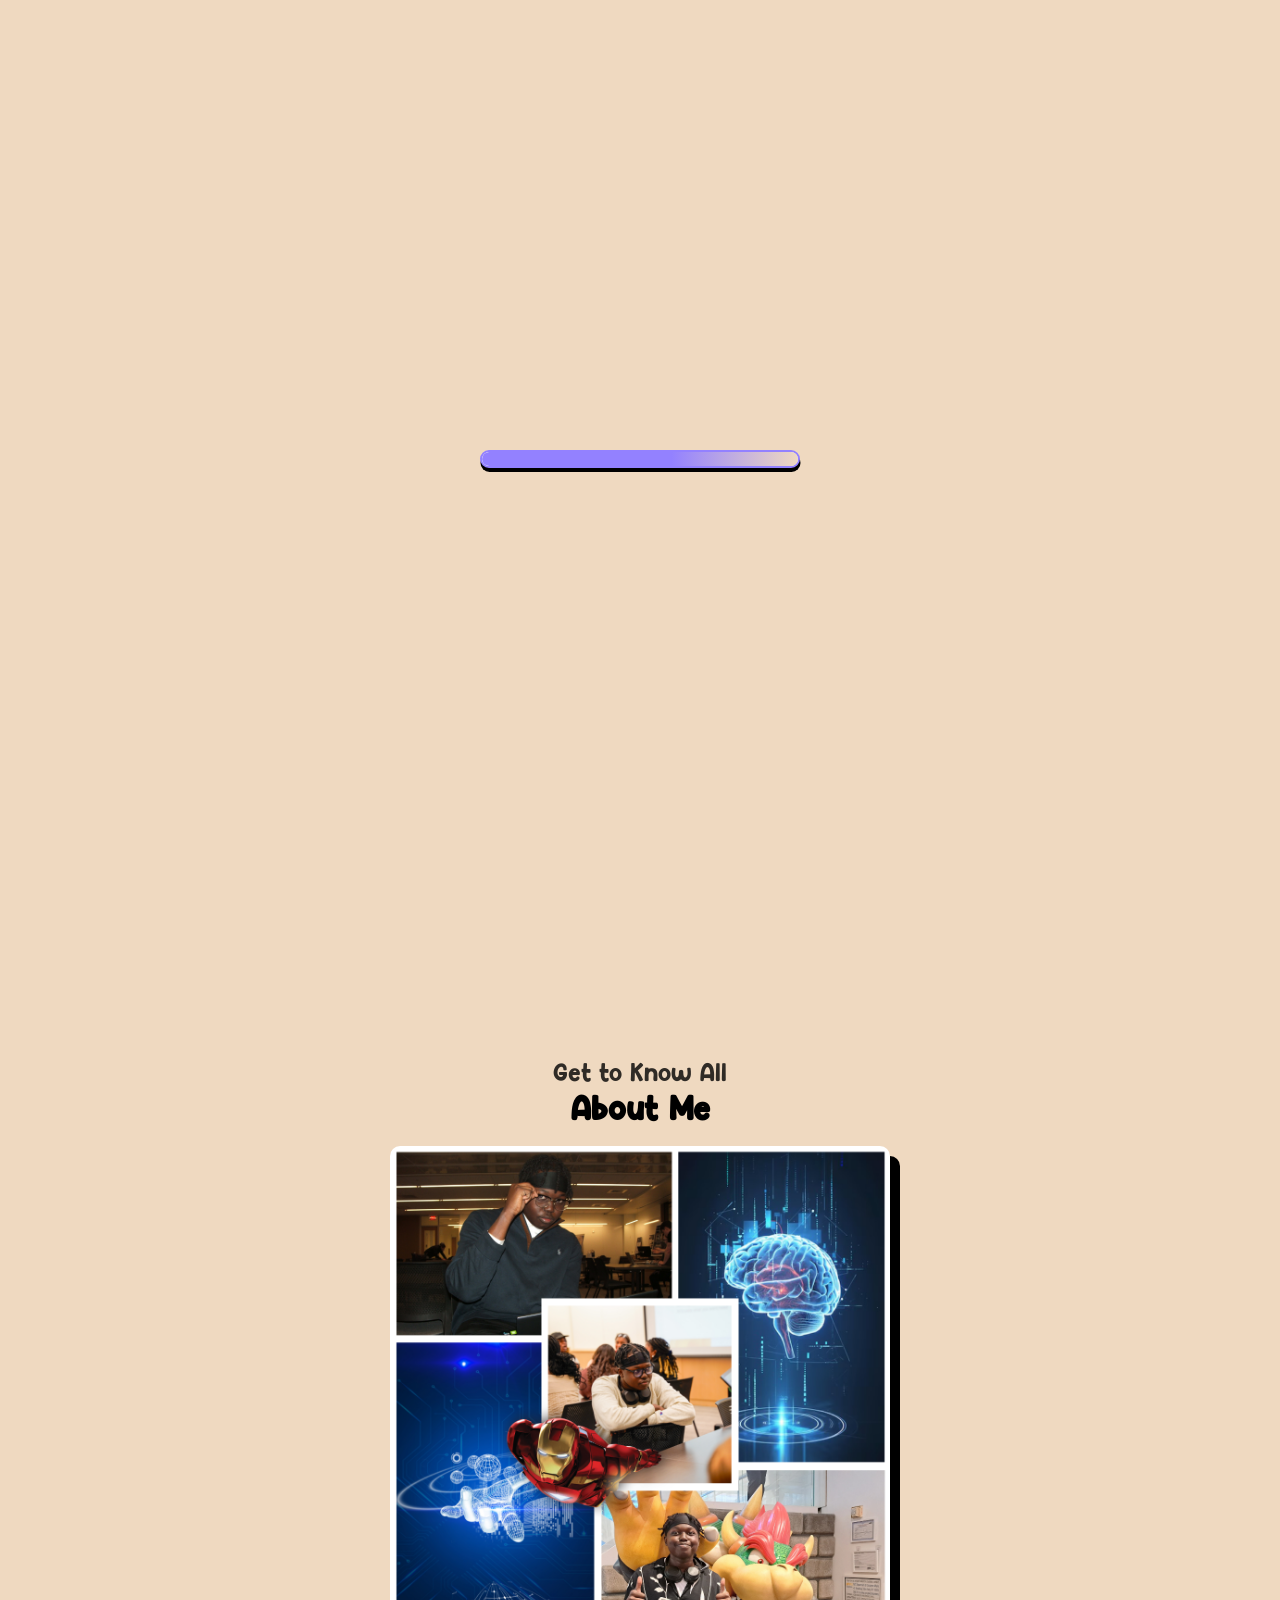
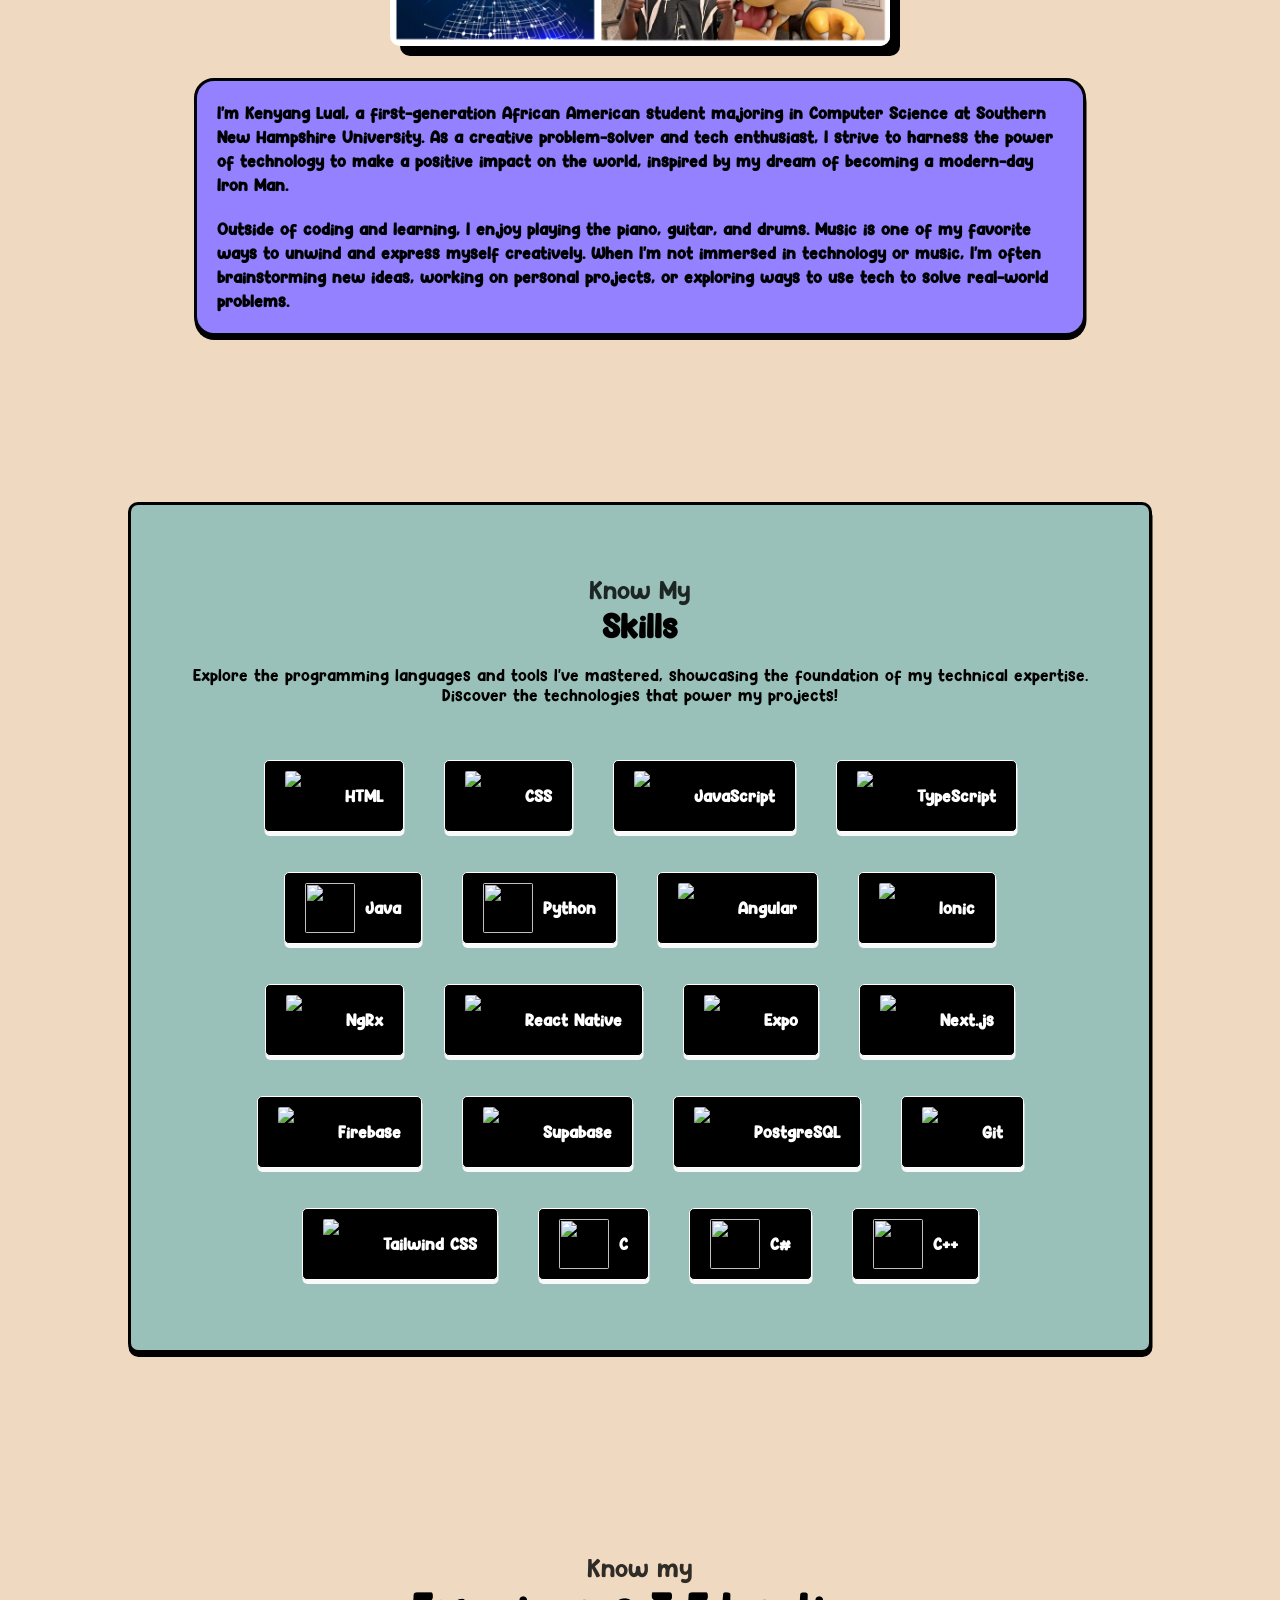
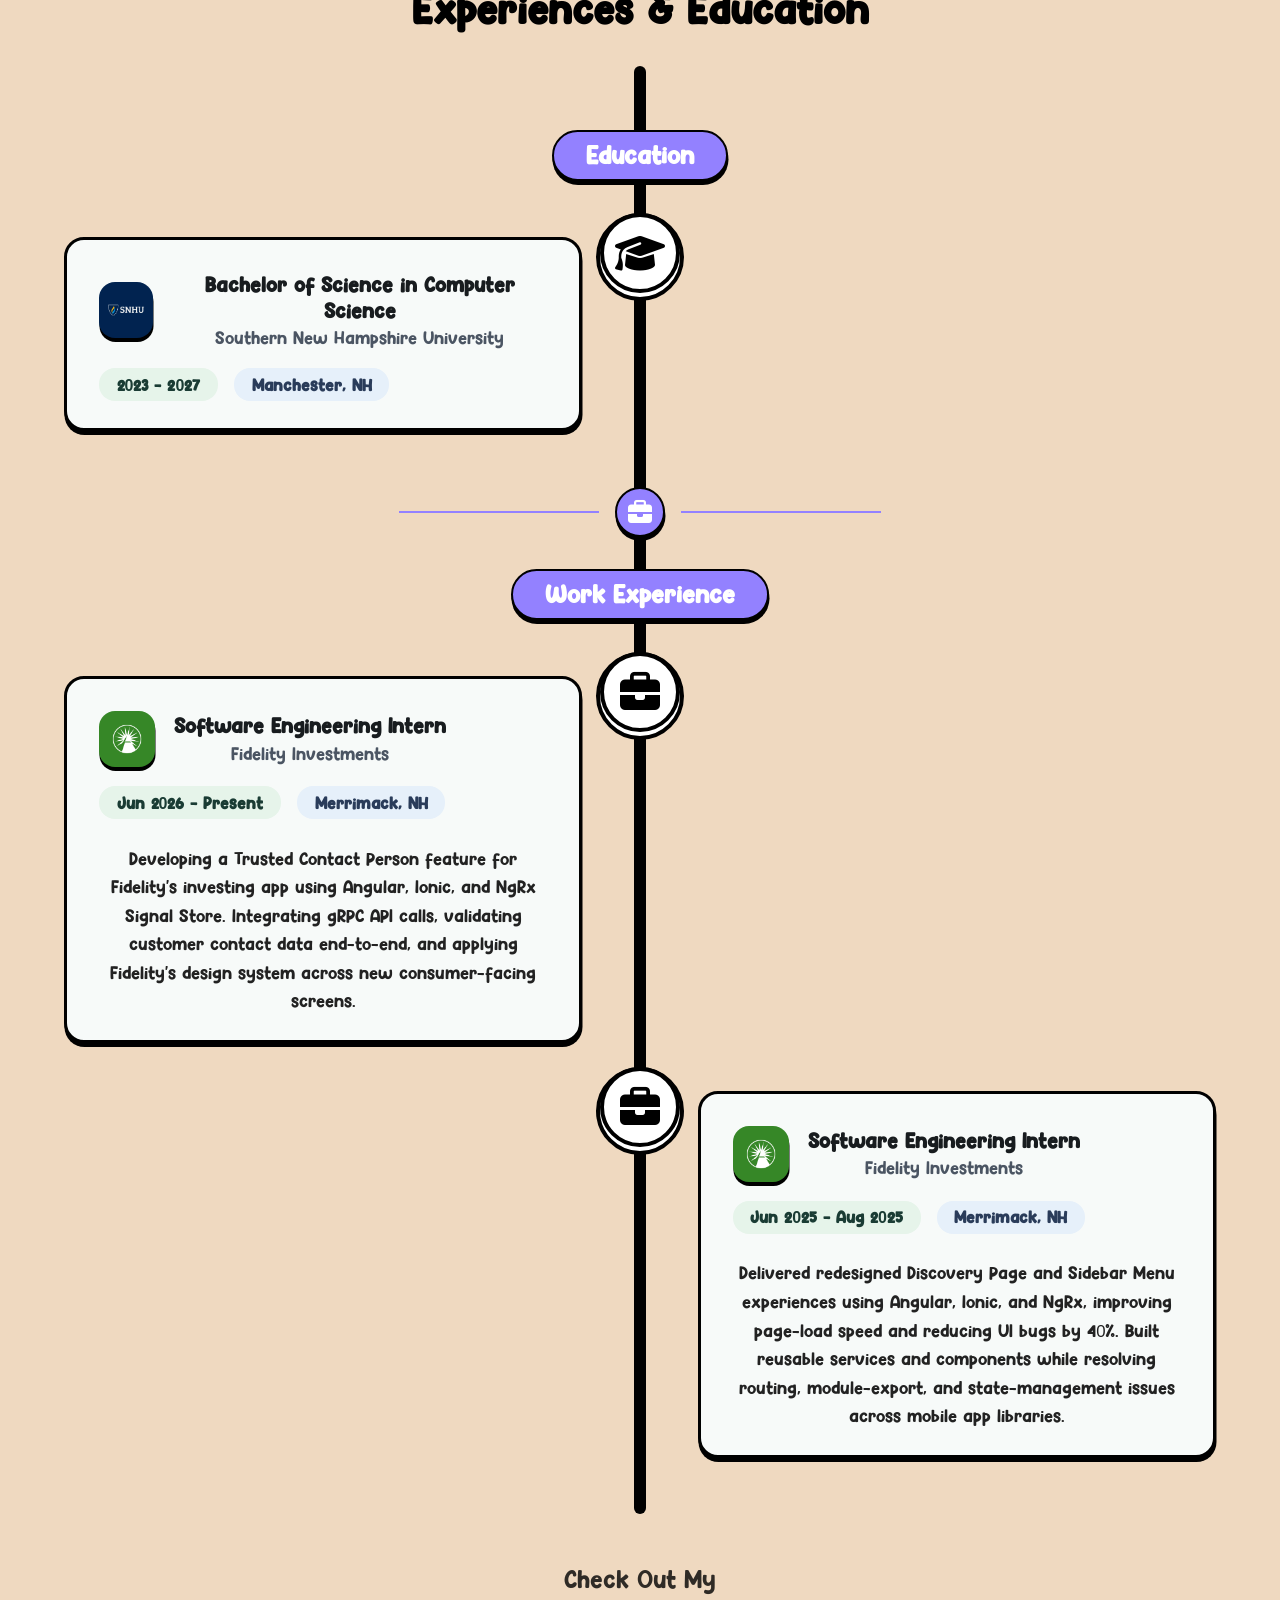
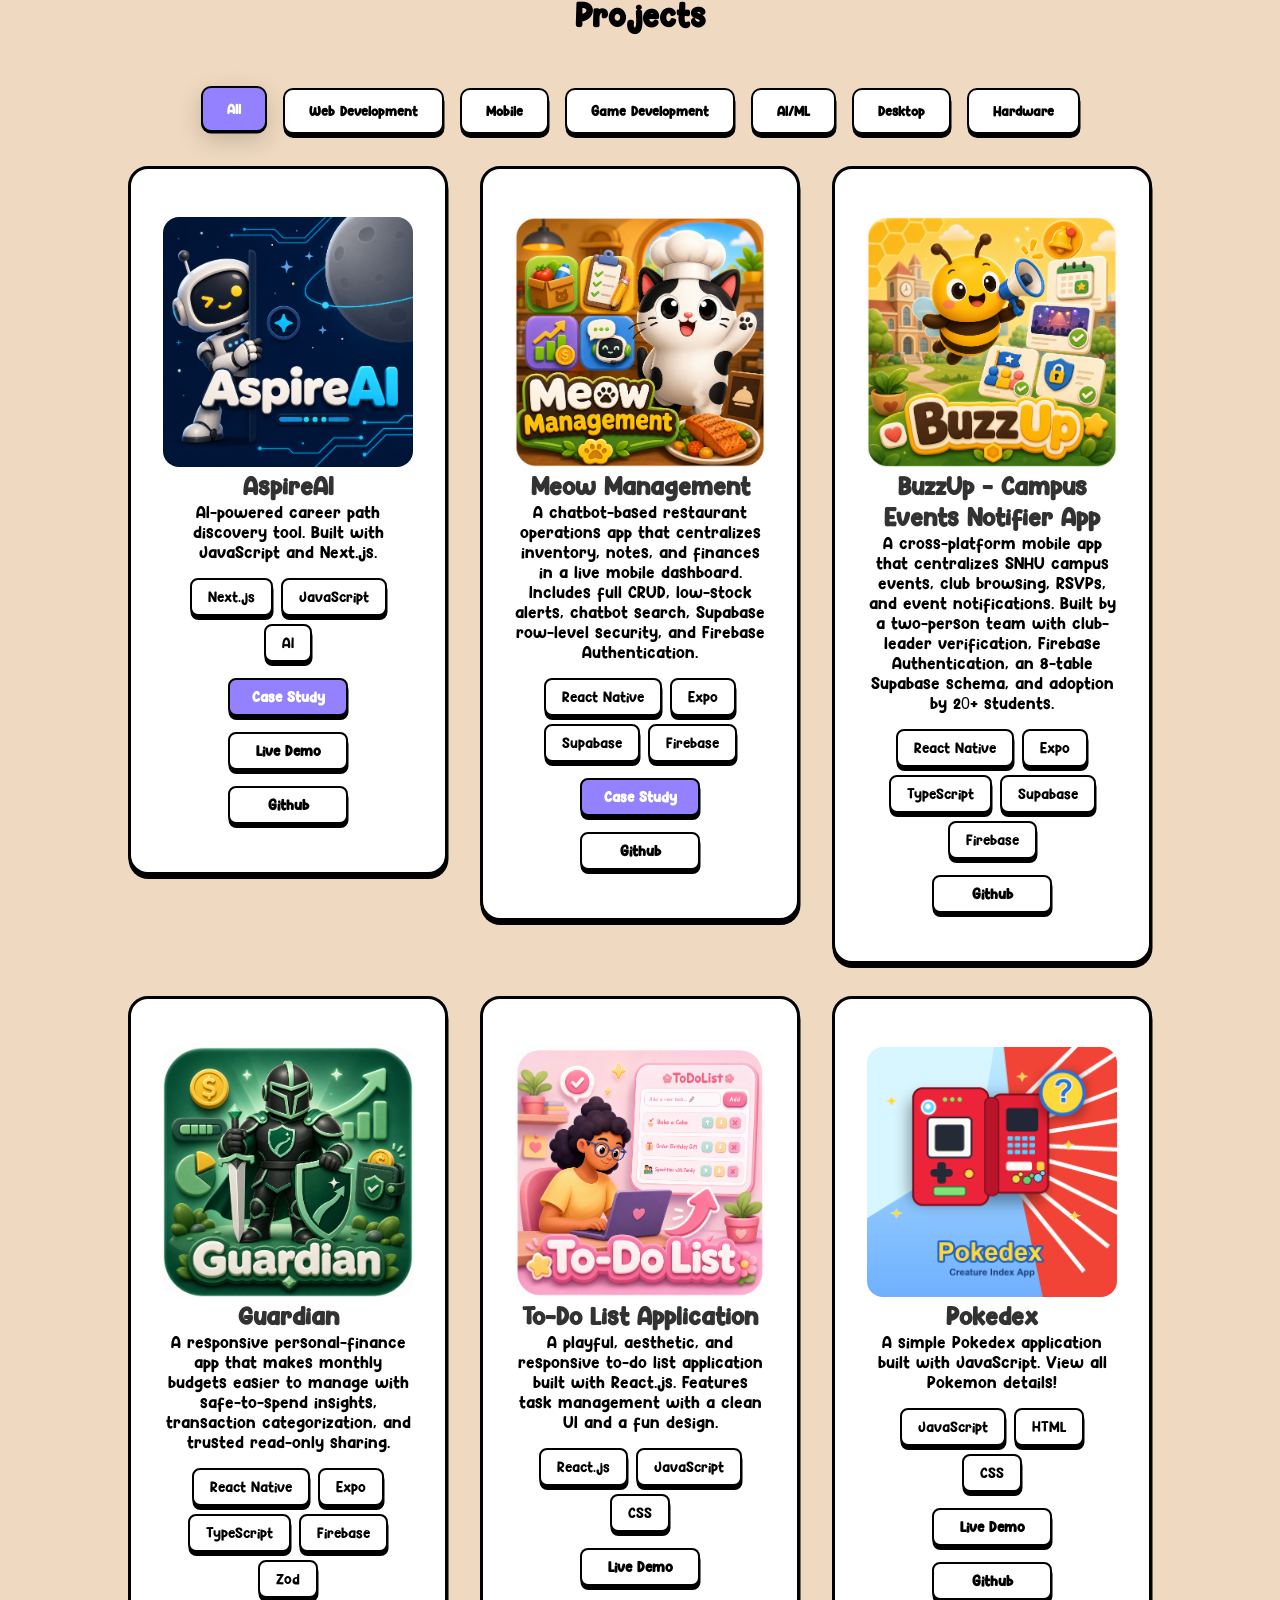
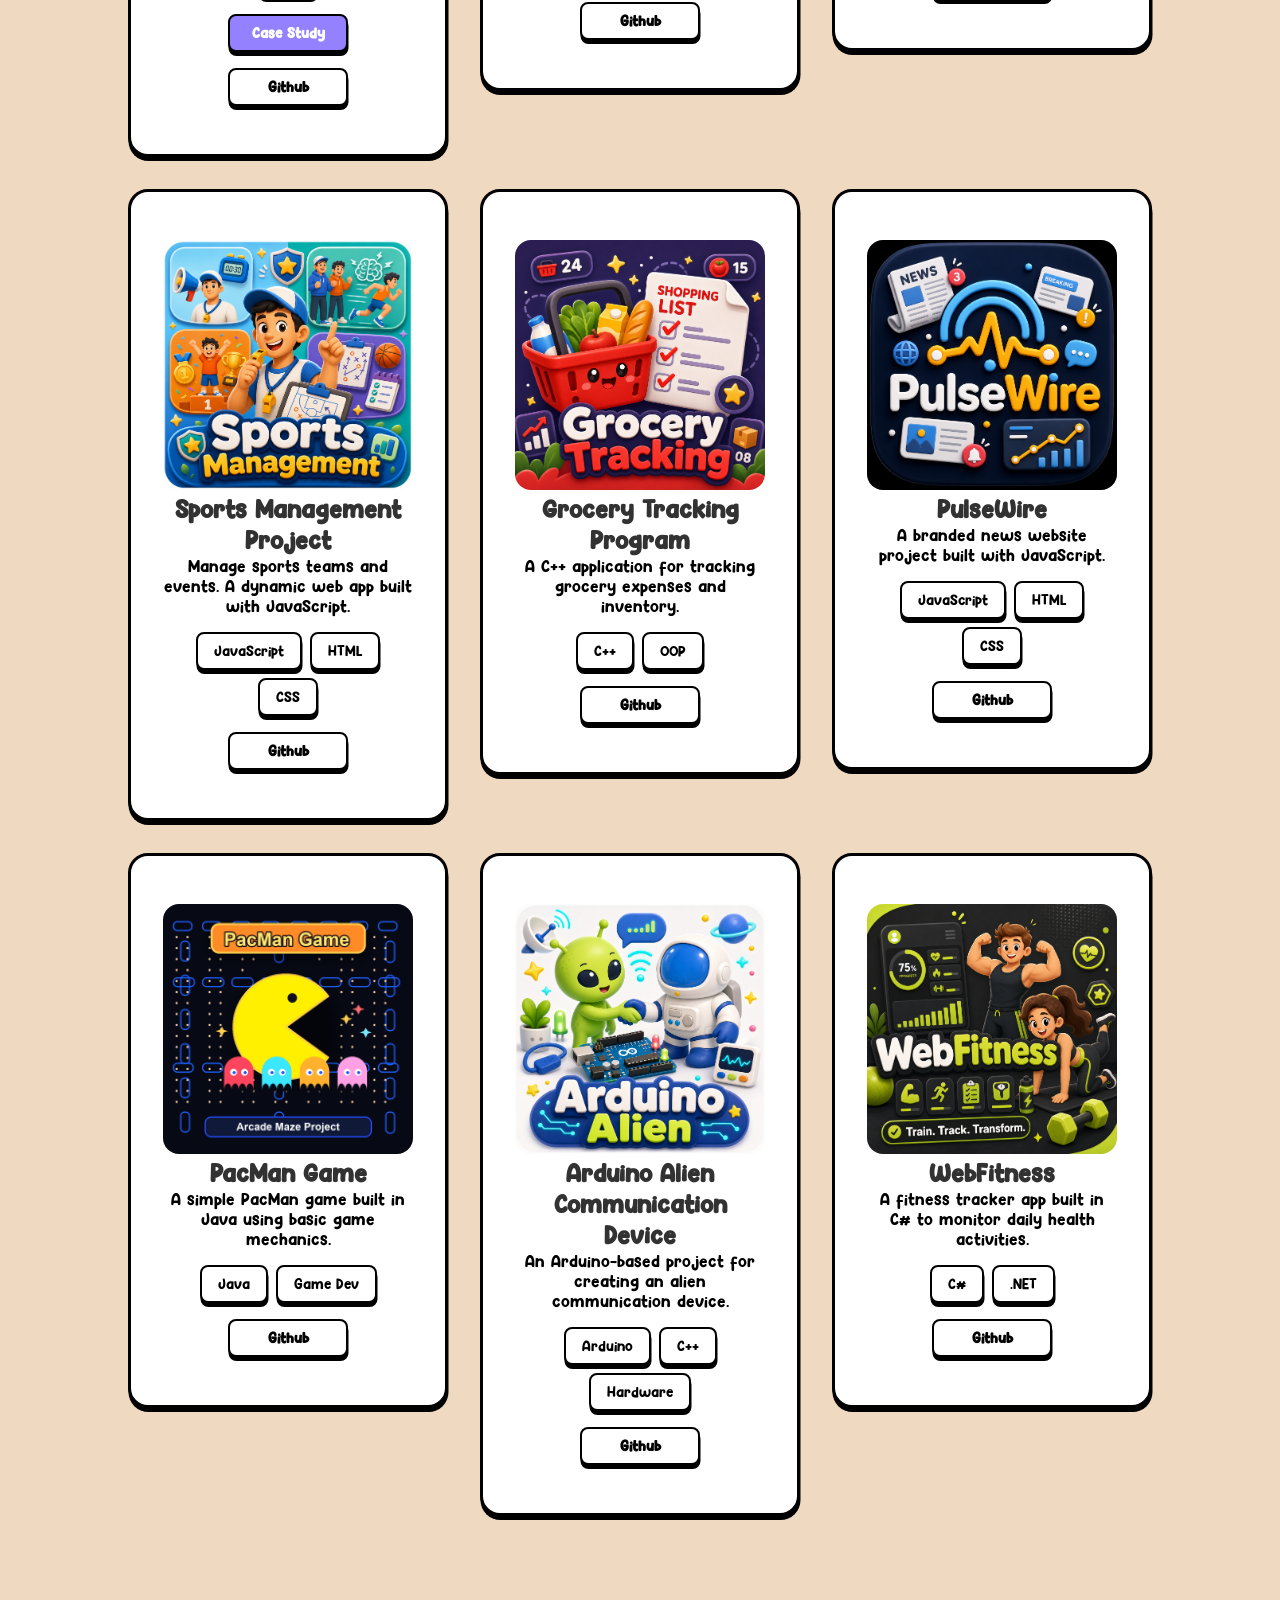
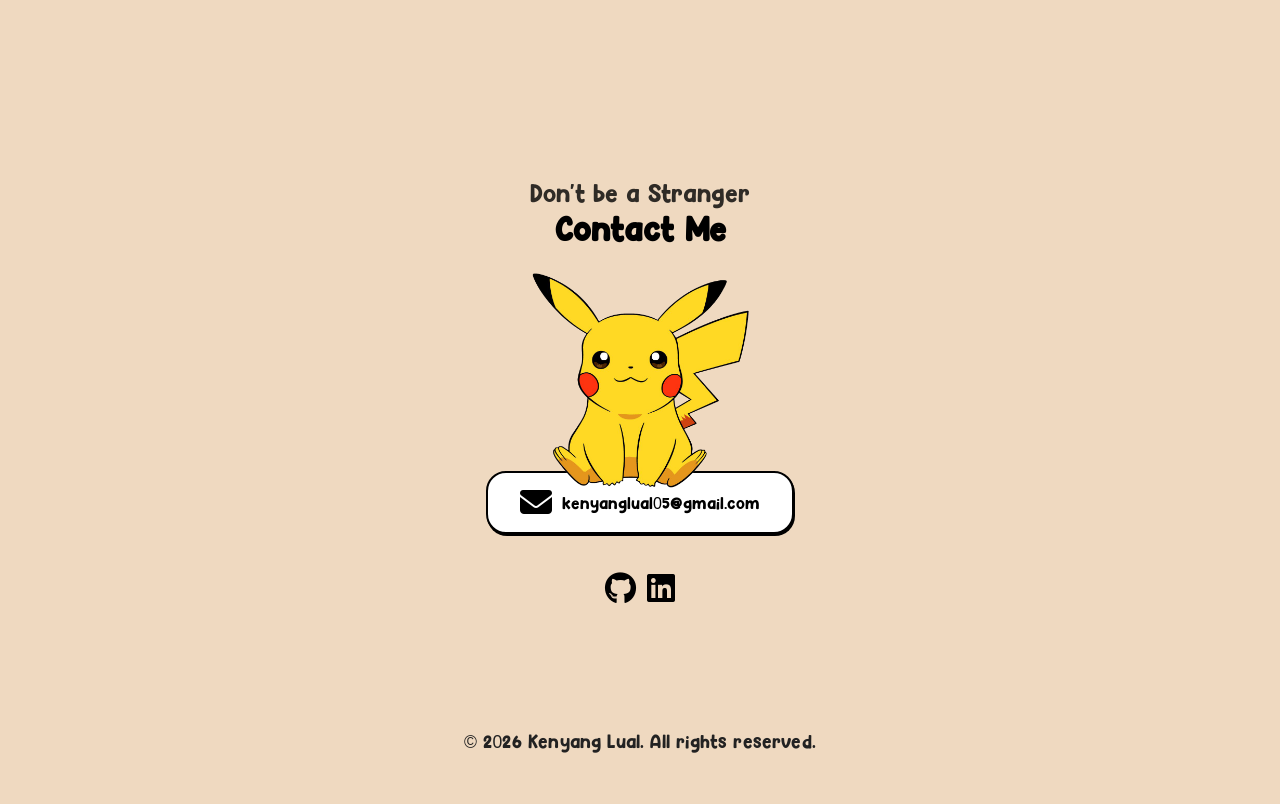
==== commit 4bb42af7: "feat: Add project case studies and SEO/social meta tags Adds detailed case study pages for AspireAI," ====
--- a/index.html
+++ b/index.html
@@ -3,9 +3,28 @@
 <head>
   <meta charset="UTF-8">
   <meta name="viewport" content="width=device-width, initial-scale=1.0">
-  <title>Kenyang's Portfolio</title>
+  <title>Kenyang Lual | Software Engineer & Full-Stack Developer</title>
+  <meta name="description" content="Portfolio of Kenyang Lual, a Computer Science student at SNHU and Software Engineering Intern at Fidelity Investments. Explore full-stack, mobile, and AI projects including AspireAI, Guardian, and Meow Management.">
+  <meta name="author" content="Kenyang Lual">
+  <link rel="canonical" href="https://www.klual.com/">
+
+  <!-- Open Graph / Facebook, LinkedIn -->
+  <meta property="og:type" content="website">
+  <meta property="og:url" content="https://www.klual.com/">
+  <meta property="og:title" content="Kenyang Lual | Software Engineer & Full-Stack Developer">
+  <meta property="og:description" content="Computer Science student at SNHU and Software Engineering Intern at Fidelity Investments. Explore my projects, case studies, and experience.">
+  <meta property="og:image" content="https://www.klual.com/images/profile/about-collage.png">
+  <meta property="og:site_name" content="Kenyang Lual">
+
+  <!-- Twitter -->
+  <meta name="twitter:card" content="summary_large_image">
+  <meta name="twitter:url" content="https://www.klual.com/">
+  <meta name="twitter:title" content="Kenyang Lual | Software Engineer & Full-Stack Developer">
+  <meta name="twitter:description" content="Computer Science student at SNHU and Software Engineering Intern at Fidelity Investments. Explore my projects, case studies, and experience.">
+  <meta name="twitter:image" content="https://www.klual.com/images/profile/about-collage.png">
+
   <link rel="stylesheet" href="styles.css">
-  
+
   <link rel="stylesheet" type='text/css' href="https://cdn.jsdelivr.net/gh/devicons/devicon@latest/devicon.min.css" />
   <link rel="stylesheet" href="https://cdnjs.cloudflare.com/ajax/libs/font-awesome/6.7.2/css/all.min.css">
   <link rel="icon" type="image/png" href="images/branding/portfolio-mark.png">
@@ -348,6 +367,9 @@
           <span class="tech-tag">AI</span>
         </div>
         <div class="btn-group">
+          <div class="btn" id="case-study-btn">
+            <a href="case-studies/aspire-ai.html">Case Study</a>
+          </div>
           <div class="btn" id="live-demo">
             <a href="https://aspire-ai-rho.vercel.app/auth/signup" target="_blank">Live Demo</a>
           </div>
@@ -369,6 +391,9 @@
           <span class="tech-tag">Firebase</span>
         </div>
         <div class="btn-group">
+          <div class="btn" id="case-study-btn">
+            <a href="case-studies/meow-management.html">Case Study</a>
+          </div>
           <div class="btn" id="git-btn">
             <a href="https://github.com/Kenyang1/resturant-management-app" target="_blank">Github</a>
           </div>
@@ -407,12 +432,15 @@
           <span class="tech-tag">Zod</span>
         </div>
         <div class="btn-group">
+          <div class="btn" id="case-study-btn">
+            <a href="case-studies/guardian.html">Case Study</a>
+          </div>
           <div class="btn" id="git-btn">
             <a href="https://github.com/Kenyang1/guardian-app" target="_blank" rel="noopener noreferrer">Github</a>
           </div>
         </div>
       </div>
-  
+
       <!-- To-Do List Application Project -->
       <div class="project-card" data-category="web">
         <img src="images/projects/thumbnails/todo-list-thumbnail.png" alt="To-Do List Application cartoon project thumbnail">
--- a/styles.css
+++ b/styles.css
@@ -14,7 +14,8 @@
    12. Footer
    13. Back to Top Button
    14. Page Loader / Transition Overlay
-   15. Deprecated / Hidden Legacy Content
+   15. Case Study Pages
+   16. Deprecated / Hidden Legacy Content
    ========================================================================= */
 
 /* =========================================================================
@@ -67,7 +68,7 @@
 a, button, .btn, .visit-btn, #menu-icon, .socials i, .parent-container img,
 .project-card, .experience-box, .about-card, .hero-section,
 .skills-section .cells .cell, .mobile-menu, .mobile-menu li,
-.nav-links li a, .logo, .email-btn, #resume-btn {
+.nav-links li a, .logo, .email-btn, #resume-btn, .case-study-section {
   cursor: url('data:image/svg+xml,<svg xmlns="http://www.w3.org/2000/svg" width="32" height="32" viewBox="0 0 24 24"><path fill="%23c2dbf7" stroke="%23000" stroke-width="1.5" d="M5.5 3.21V20.8c0 .45.54.67.85.35l4.86-4.86a.5.5 0 0 1 .35-.15h6.87a.5.5 0 0 0 .35-.85L6.35 2.85a.5.5 0 0 0-.85.35Z"></path></svg>'), pointer;
 }
 
@@ -1305,10 +1306,11 @@
   box-shadow: 0 8px 24px rgba(0,0,0,0.18), 0 1.5px 0 #000;
 }
 
-/* Live Demo / GitHub link row under each project card */
+/* Live Demo / GitHub / Case Study link row under each project card */
 .btn-group {
   display: flex;
-  gap: 30px;
+  flex-wrap: wrap;
+  gap: 1rem 30px;
   justify-content: center;
   margin-top: 1rem;
 }
@@ -1317,6 +1319,16 @@
 }
 #live-demo:hover {
   background: #c2dbf7;
+  color: #000;
+}
+#case-study-btn {
+  background: #9381ff;
+}
+#case-study-btn a {
+  color: white !important;
+}
+#case-study-btn:hover {
+  background: #7c67ff;
   color: #000;
 }
 
@@ -1635,7 +1647,165 @@
 }
 
 /* =========================================================================
-   15. DEPRECATED / HIDDEN LEGACY CONTENT
+   15. CASE STUDY PAGES
+   ========================================================================= */
+.case-study-page {
+  margin-top: 150px;
+  padding-bottom: 60px;
+}
+
+.case-study-nav {
+  max-width: 900px;
+  width: 90%;
+  margin: 0 auto 1.5rem;
+}
+
+.back-link {
+  display: inline-flex;
+  align-items: center;
+  gap: 0.5rem;
+  padding: 0.5rem 1.2rem;
+  border-radius: 2rem;
+  border: 2px solid black;
+  background: white;
+  font-weight: bold;
+  box-shadow: 0.5px 4px 0 black;
+  transition: all 0.3s ease;
+}
+.back-link:hover {
+  transform: translateY(-2px);
+  box-shadow: 0 8px 24px rgba(0,0,0,0.18), 0 1.5px 0 #000;
+  background: #c2dbf7;
+}
+
+.case-study-hero {
+  max-width: 900px;
+  width: 90%;
+  margin: 0 auto;
+  text-align: center;
+}
+.case-study-hero h3 {
+  font-size: 1.5rem;
+  font-weight: 500;
+  opacity: 0.8;
+}
+.case-study-hero h1 {
+  font-size: 2.5rem;
+  font-weight: 700;
+  margin: 0.3rem 0 1rem;
+}
+.case-study-hero .tagline {
+  font-size: 1.2rem;
+  font-weight: 500;
+  opacity: 0.85;
+  margin-bottom: 1.2rem;
+}
+.case-study-status {
+  display: inline-block;
+  padding: 0.4rem 1.1rem;
+  border-radius: 2rem;
+  border: 2px solid black;
+  background: #d2f3d5;
+  font-weight: bold;
+  font-size: 0.9rem;
+  margin-bottom: 1.5rem;
+  box-shadow: 0.5px 4px 0 black;
+}
+.case-study-hero .tech-stack {
+  margin-bottom: 1.5rem;
+}
+.case-study-hero .btn-group {
+  margin-bottom: 2rem;
+}
+.case-study-image {
+  width: 100%;
+  max-width: 700px;
+  height: auto;
+  border-radius: 20px;
+  border: 3px solid black;
+  box-shadow: 10px 10px black;
+  object-fit: cover;
+  margin: 0 auto;
+  transition: transform 0.18s cubic-bezier(.4,2,.6,1), box-shadow 0.18s cubic-bezier(.4,2,.6,1);
+}
+.case-study-image:hover {
+  transform: scale(1.02);
+  box-shadow: 0 8px 24px rgba(0,0,0,0.18), 0 1.5px 0 #000;
+}
+
+.case-study-body {
+  max-width: 800px;
+  width: 90%;
+  margin: 3rem auto 0;
+}
+.case-study-section {
+  background: white;
+  border: 3px solid black;
+  border-radius: 20px;
+  box-shadow: 0.5px 4px 0 black;
+  padding: 2rem;
+  margin-bottom: 2rem;
+  transition: transform 0.18s cubic-bezier(.4,2,.6,1), box-shadow 0.18s cubic-bezier(.4,2,.6,1);
+}
+.case-study-section:hover {
+  transform: scale(1.02);
+  box-shadow: 0 8px 24px rgba(0,0,0,0.18), 0 1.5px 0 #000;
+  z-index: 2;
+}
+.case-study-section h2 {
+  font-size: 1.4rem;
+  margin-bottom: 1rem;
+  display: flex;
+  align-items: center;
+  gap: 0.6rem;
+}
+.case-study-section h2 i {
+  color: #9381ff;
+}
+.case-study-section p {
+  line-height: 1.7;
+  margin-bottom: 1rem;
+}
+.case-study-section p:last-child {
+  margin-bottom: 0;
+}
+.case-study-section ul {
+  padding-left: 1.2rem;
+  line-height: 1.7;
+  list-style: disc;
+}
+.case-study-section ul li {
+  margin-bottom: 0.9rem;
+}
+.case-study-section ul li:last-child {
+  margin-bottom: 0;
+}
+
+.case-study-cta {
+  text-align: center;
+  margin-top: 2.5rem;
+}
+
+@media (max-width: 768px) {
+  .case-study-page {
+    margin-top: 120px;
+  }
+  .case-study-hero h1 {
+    font-size: 2rem;
+  }
+  .case-study-hero .tagline {
+    font-size: 1.05rem;
+  }
+  .case-study-section {
+    padding: 1.3rem;
+  }
+  .case-study-body {
+    margin-top: 2rem;
+  }
+}
+
+/* =========================================================================
+   16. DEPRECATED / HIDDEN LEGACY CONTENT
    ========================================================================= */
 /* Old social-feed widgets, hidden by the previous author. */
 .social-feed,
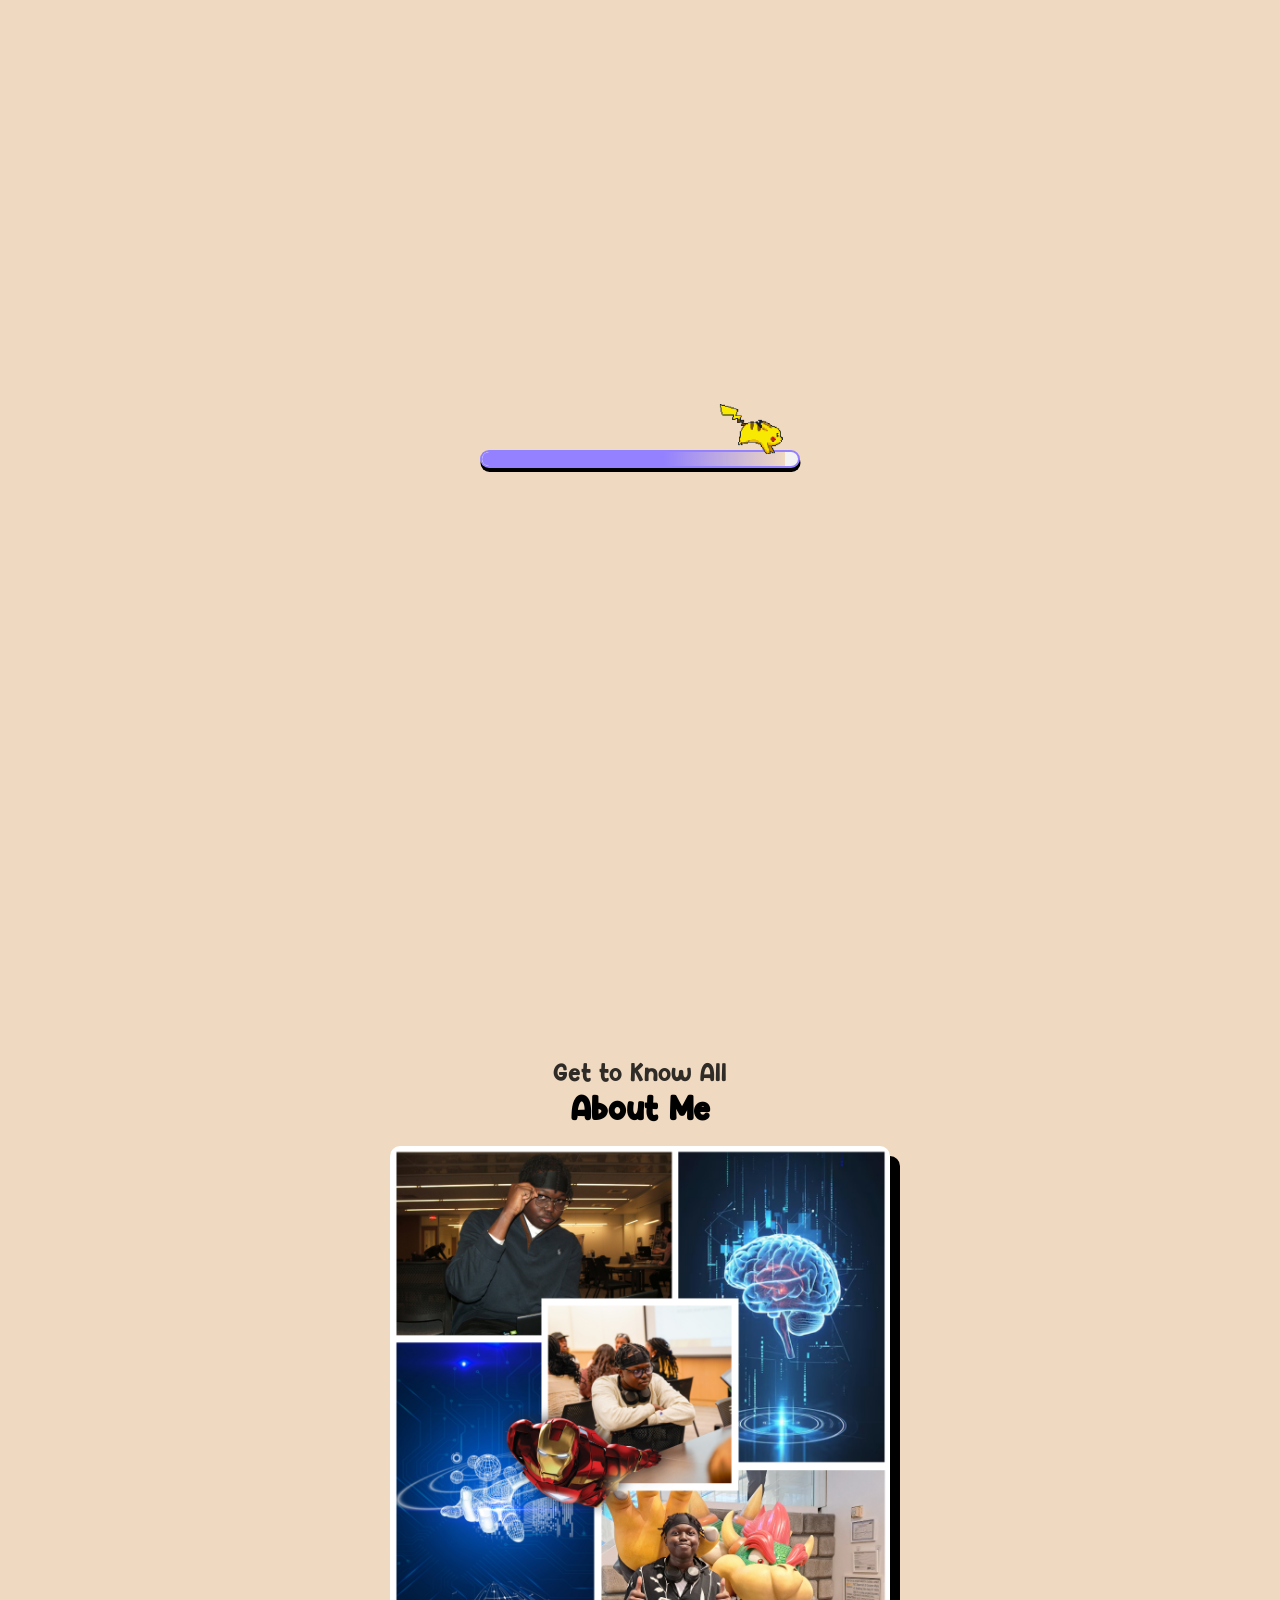
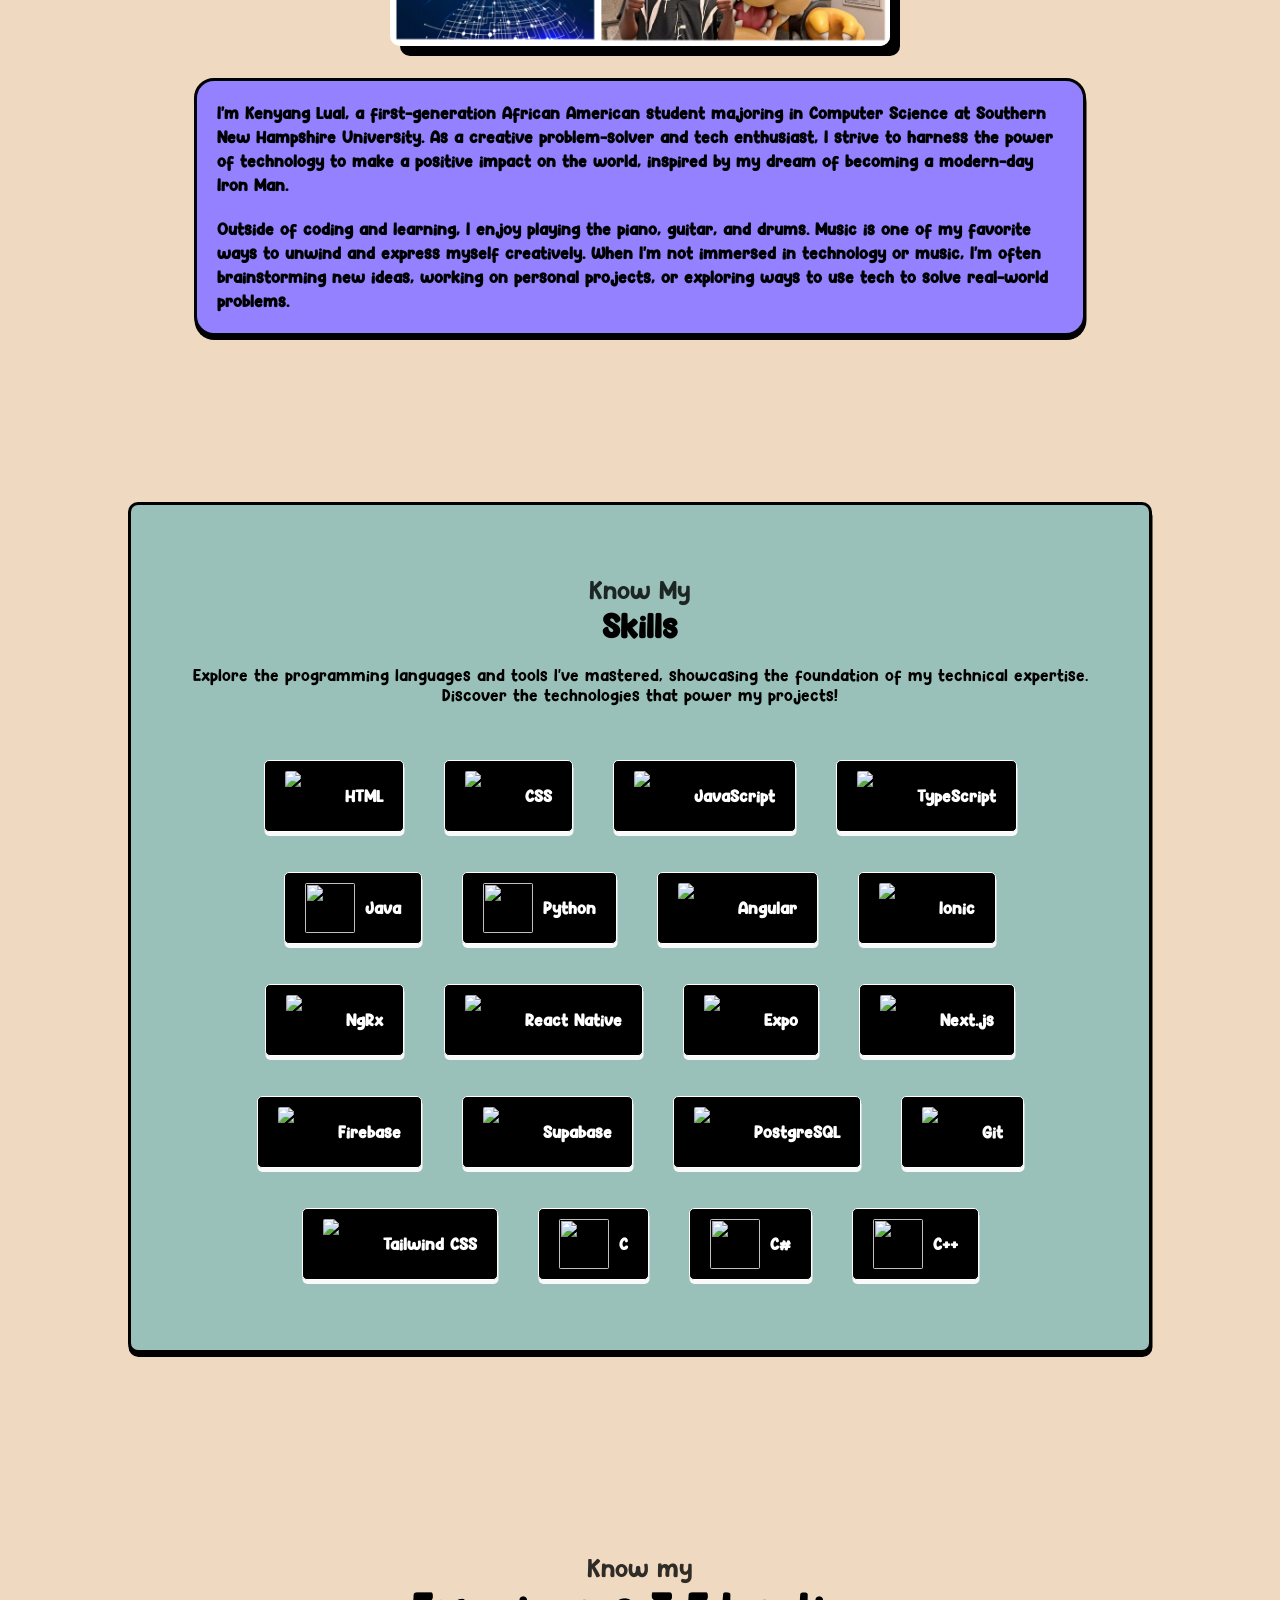
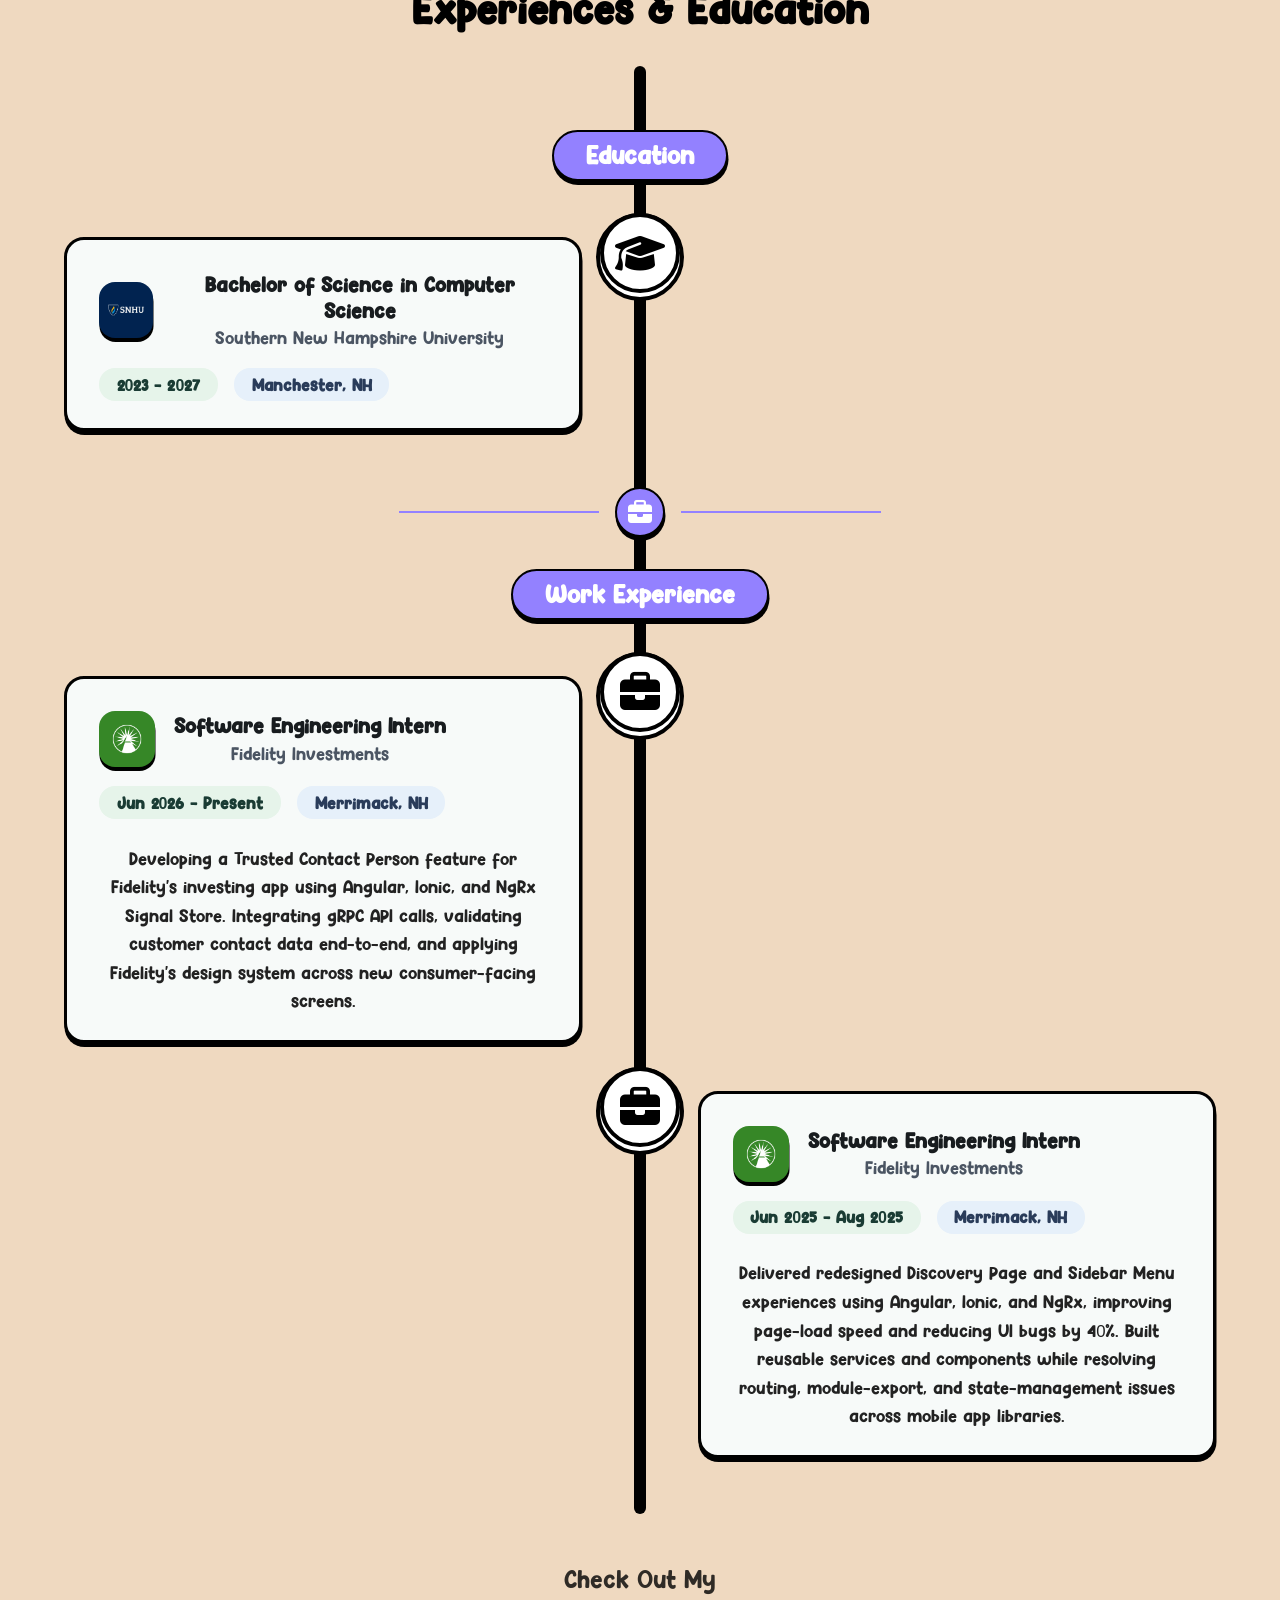
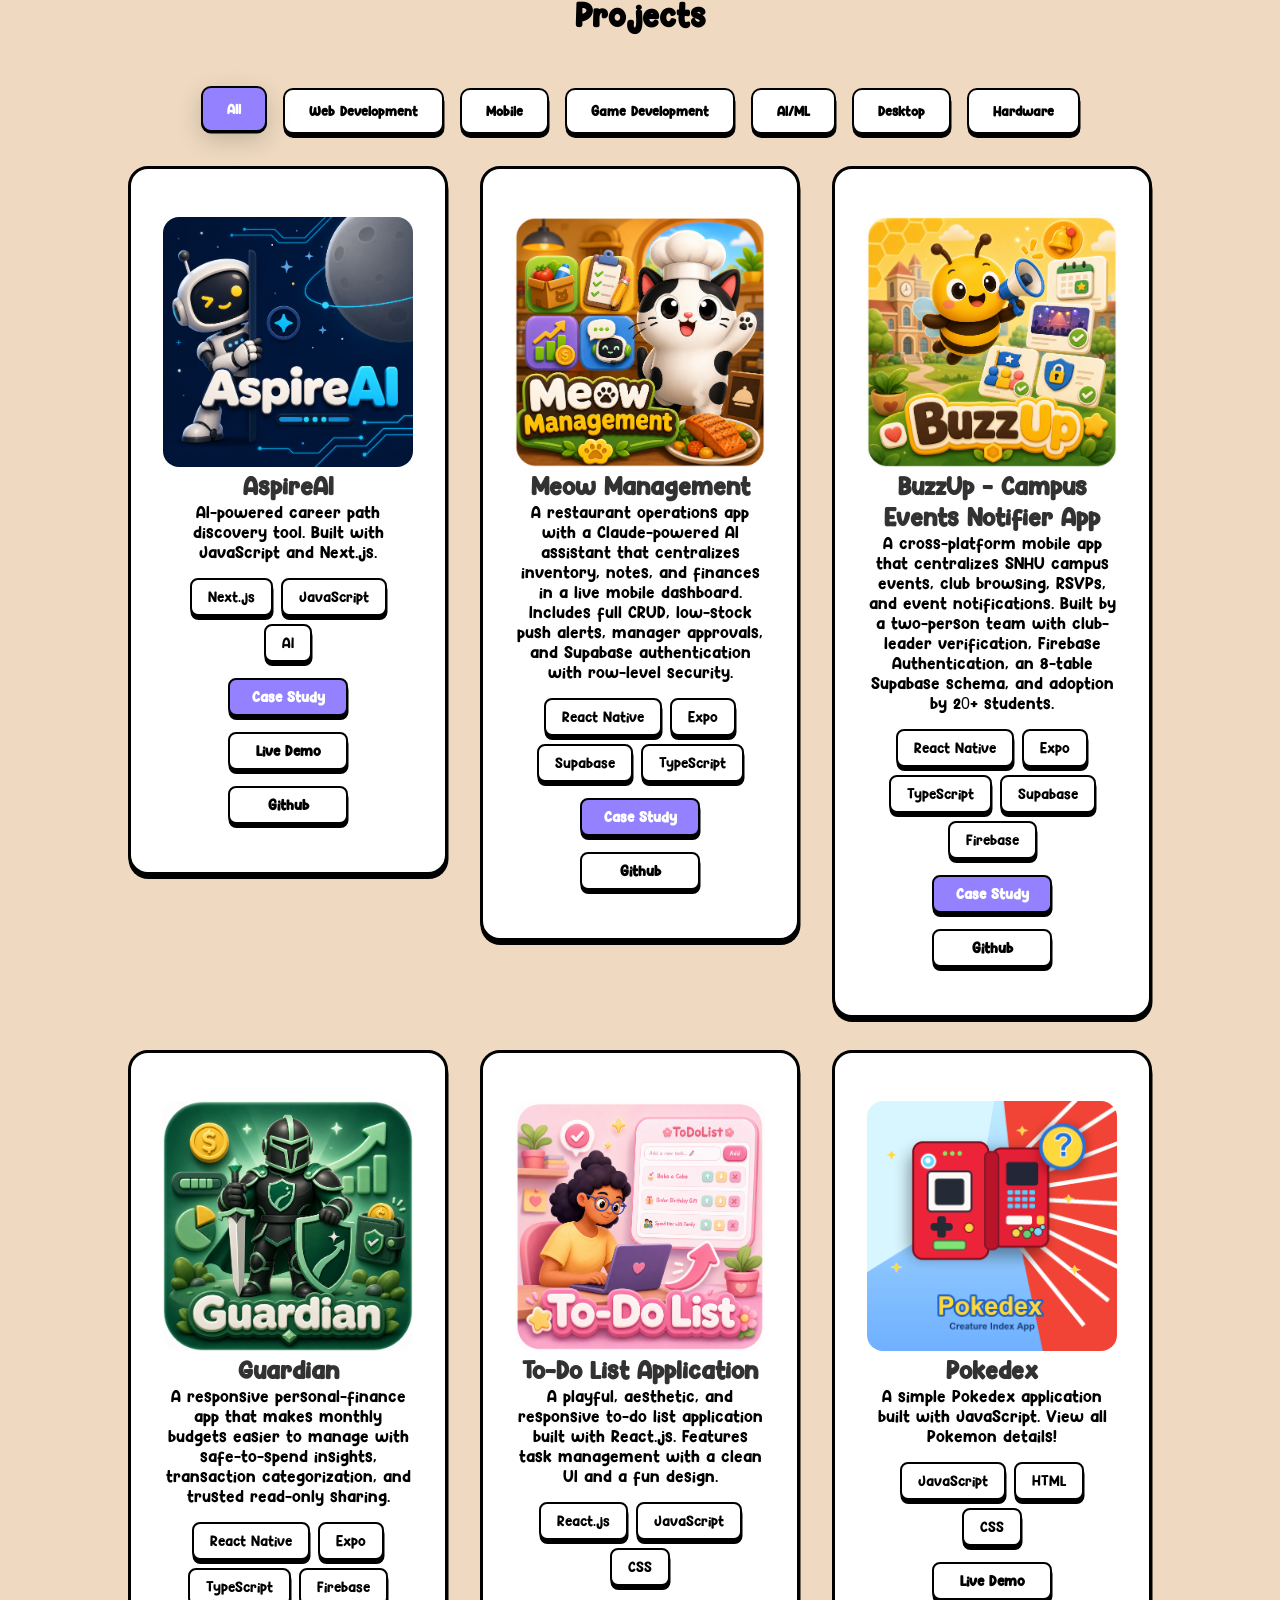
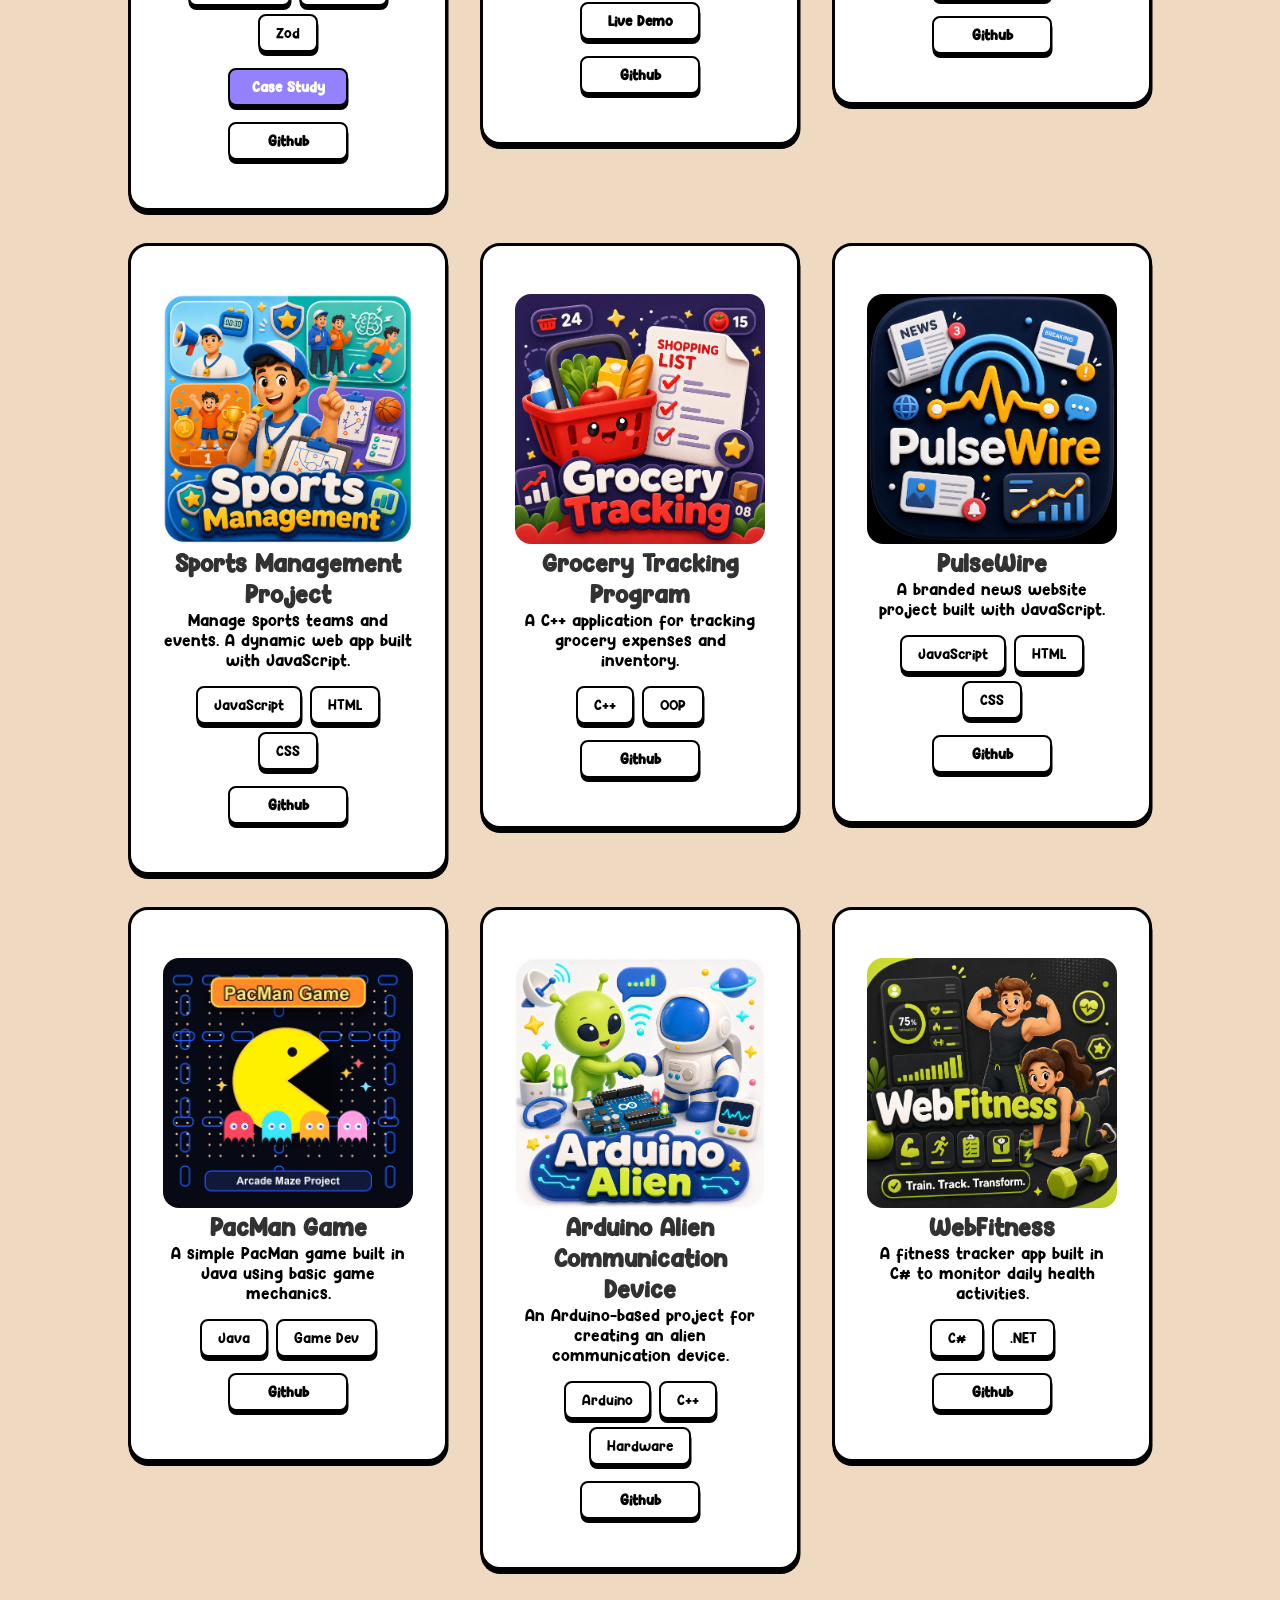
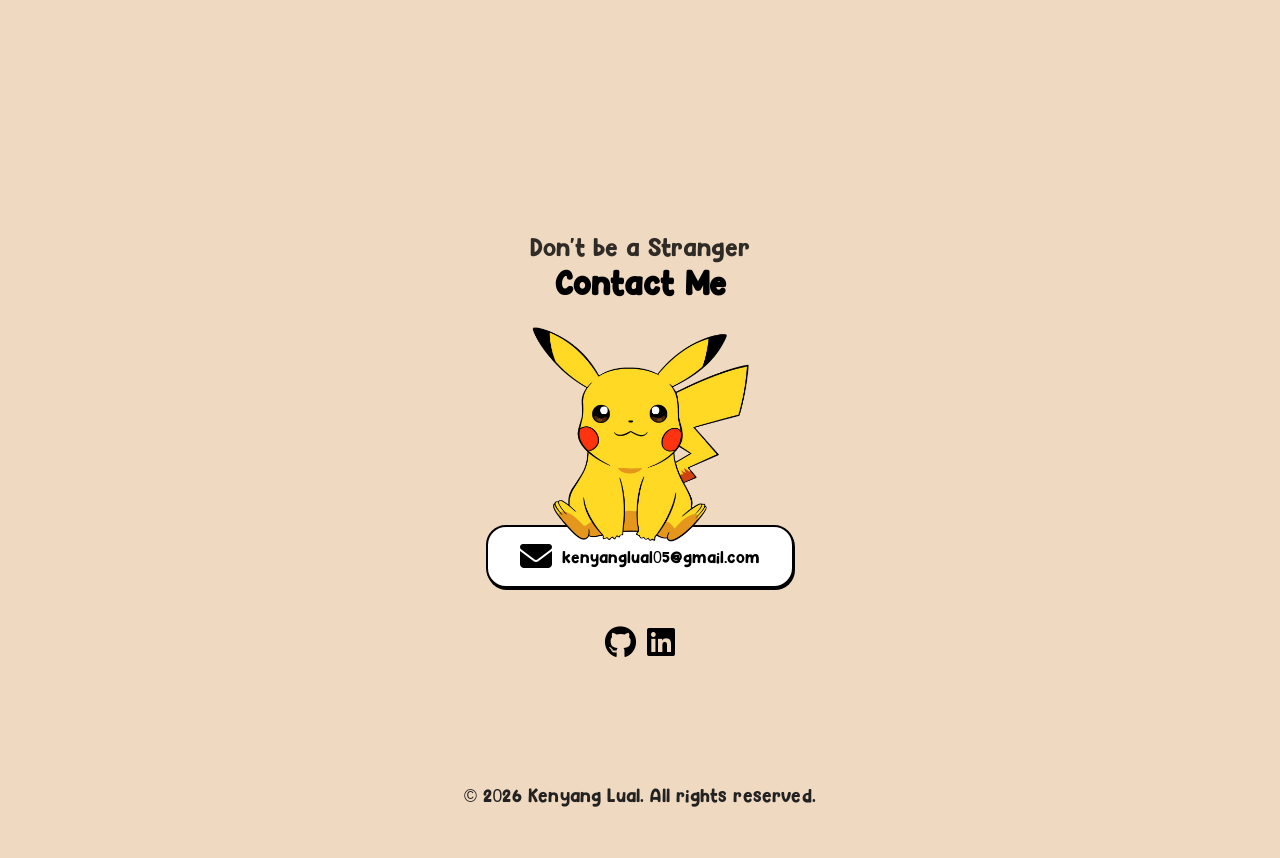
==== commit 4dadc2da: "fix: Correct Meow Management auth claims and add BuzzUp case study Verified the Meow Management case" ====
--- a/index.html
+++ b/index.html
@@ -383,12 +383,12 @@
       <div class="project-card" data-category="mobile">
         <img src="images/projects/thumbnails/meow-management-thumbnail.png" alt="Meow Management cartoon project thumbnail">
         <h3 class="section-title">Meow Management</h3>
-        <p>A chatbot-based restaurant operations app that centralizes inventory, notes, and finances in a live mobile dashboard. Includes full CRUD, low-stock alerts, chatbot search, Supabase row-level security, and Firebase Authentication.</p>
+        <p>A restaurant operations app with a Claude-powered AI assistant that centralizes inventory, notes, and finances in a live mobile dashboard. Includes full CRUD, low-stock push alerts, manager approvals, and Supabase authentication with row-level security.</p>
         <div class="tech-stack">
           <span class="tech-tag">React Native</span>
           <span class="tech-tag">Expo</span>
           <span class="tech-tag">Supabase</span>
-          <span class="tech-tag">Firebase</span>
+          <span class="tech-tag">TypeScript</span>
         </div>
         <div class="btn-group">
           <div class="btn" id="case-study-btn">
@@ -413,6 +413,9 @@
           <span class="tech-tag">Firebase</span>
         </div>
         <div class="btn-group">
+          <div class="btn" id="case-study-btn">
+            <a href="case-studies/buzz-up.html">Case Study</a>
+          </div>
           <div class="btn" id="git-btn">
             <a href="https://github.com/3lenavan/Campus-event-notifier-app" target="_blank">Github</a>
           </div>
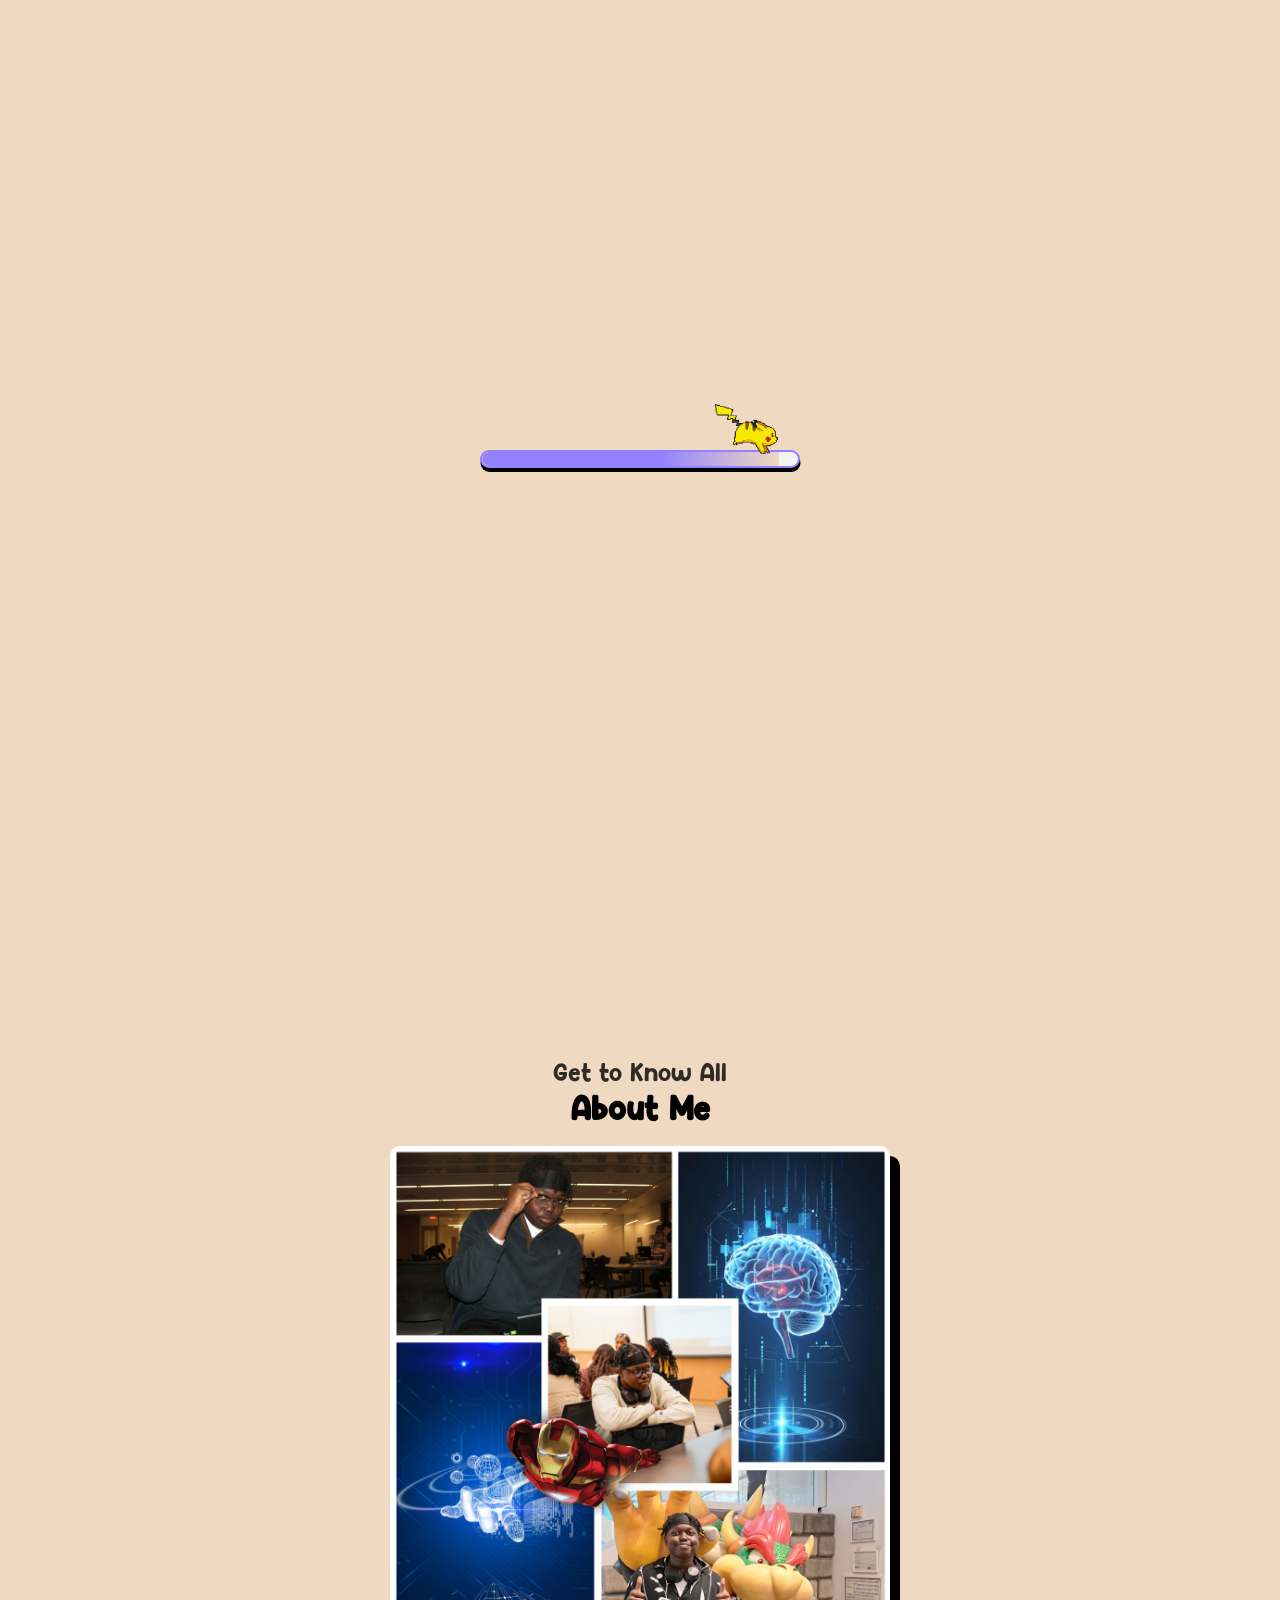
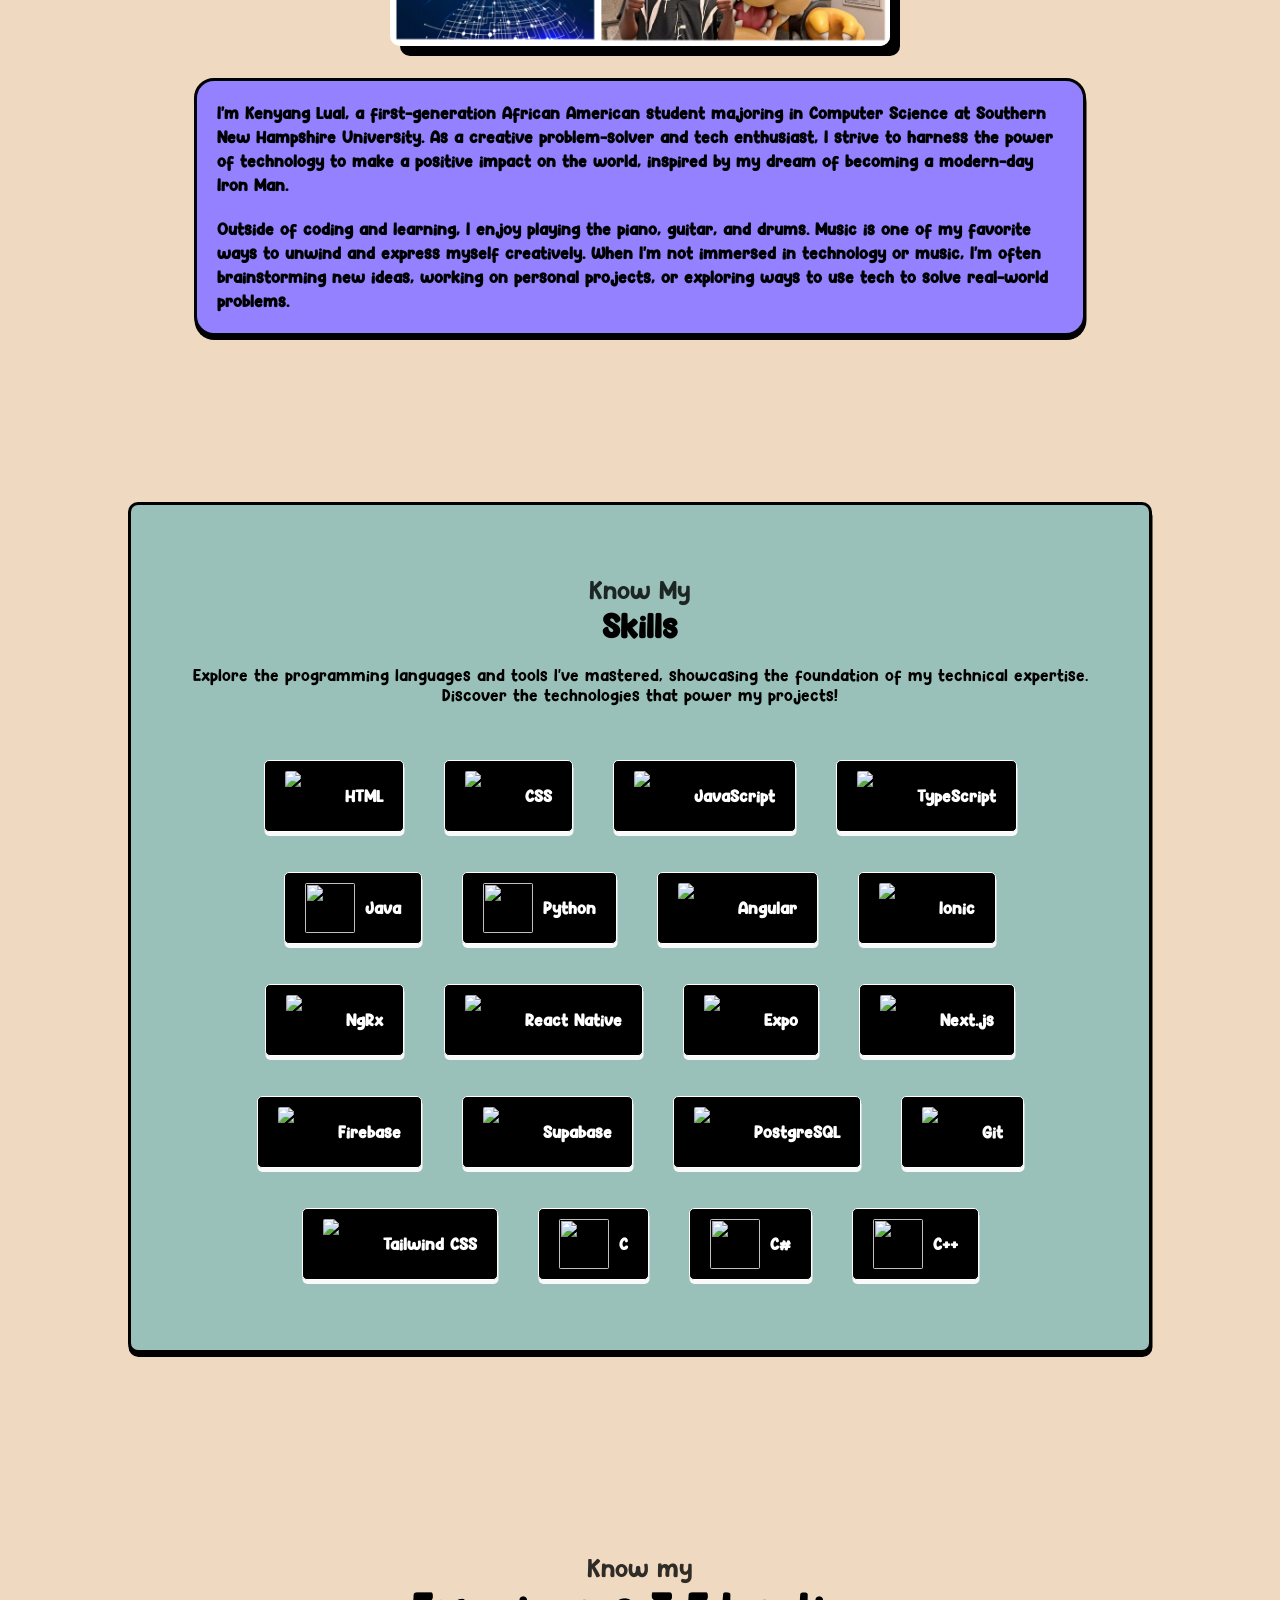
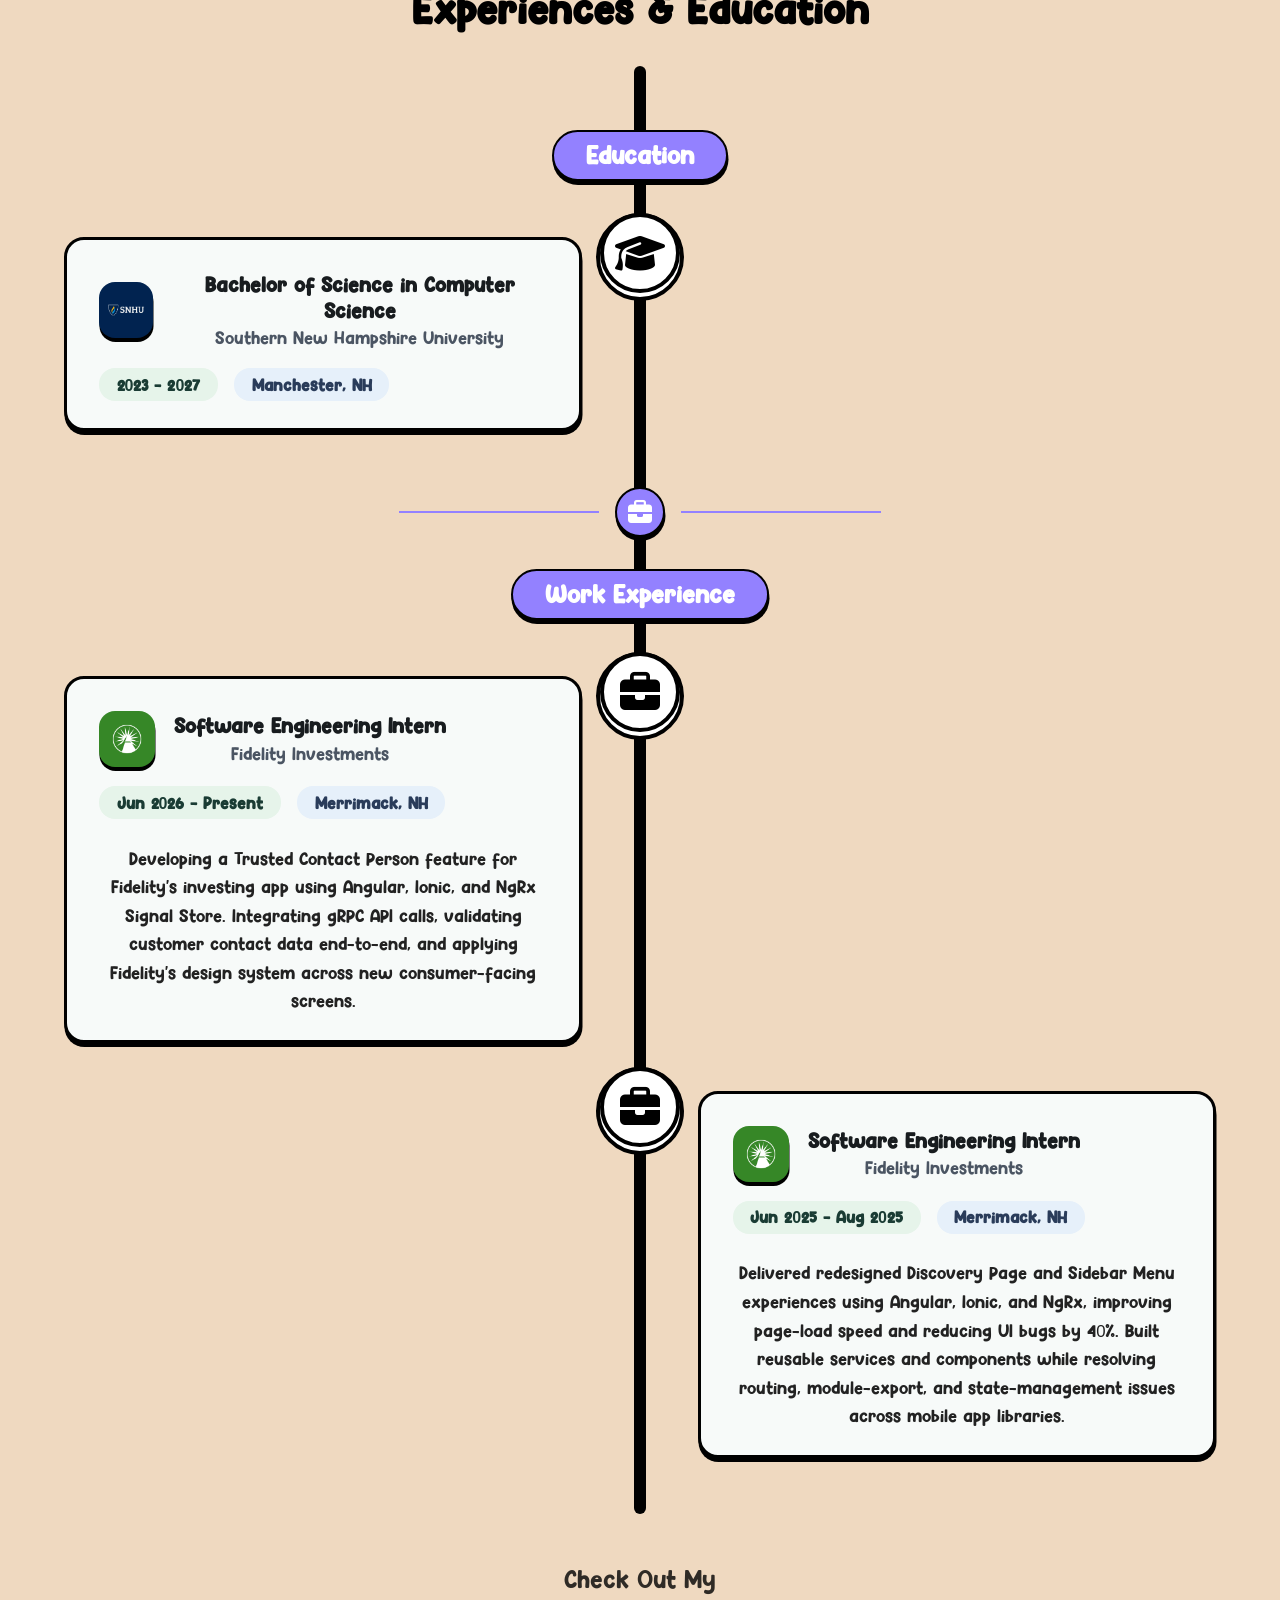
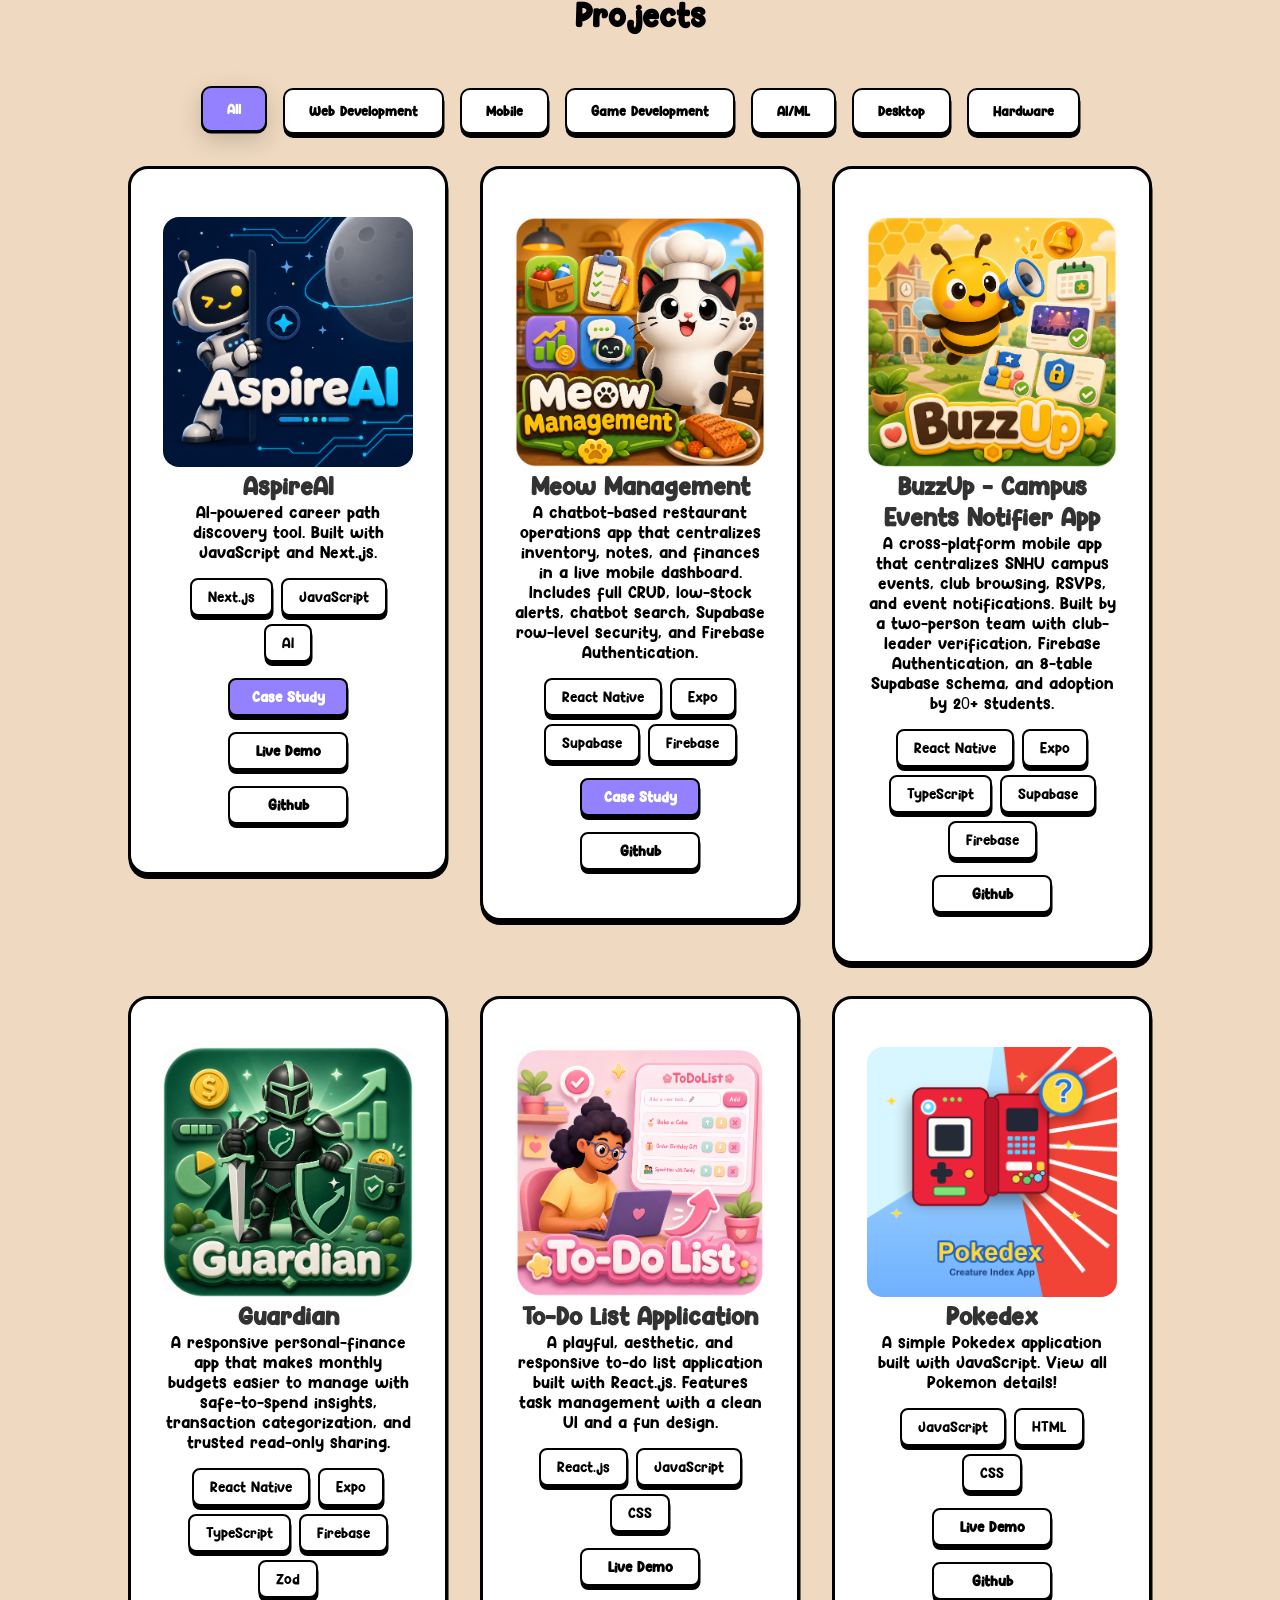
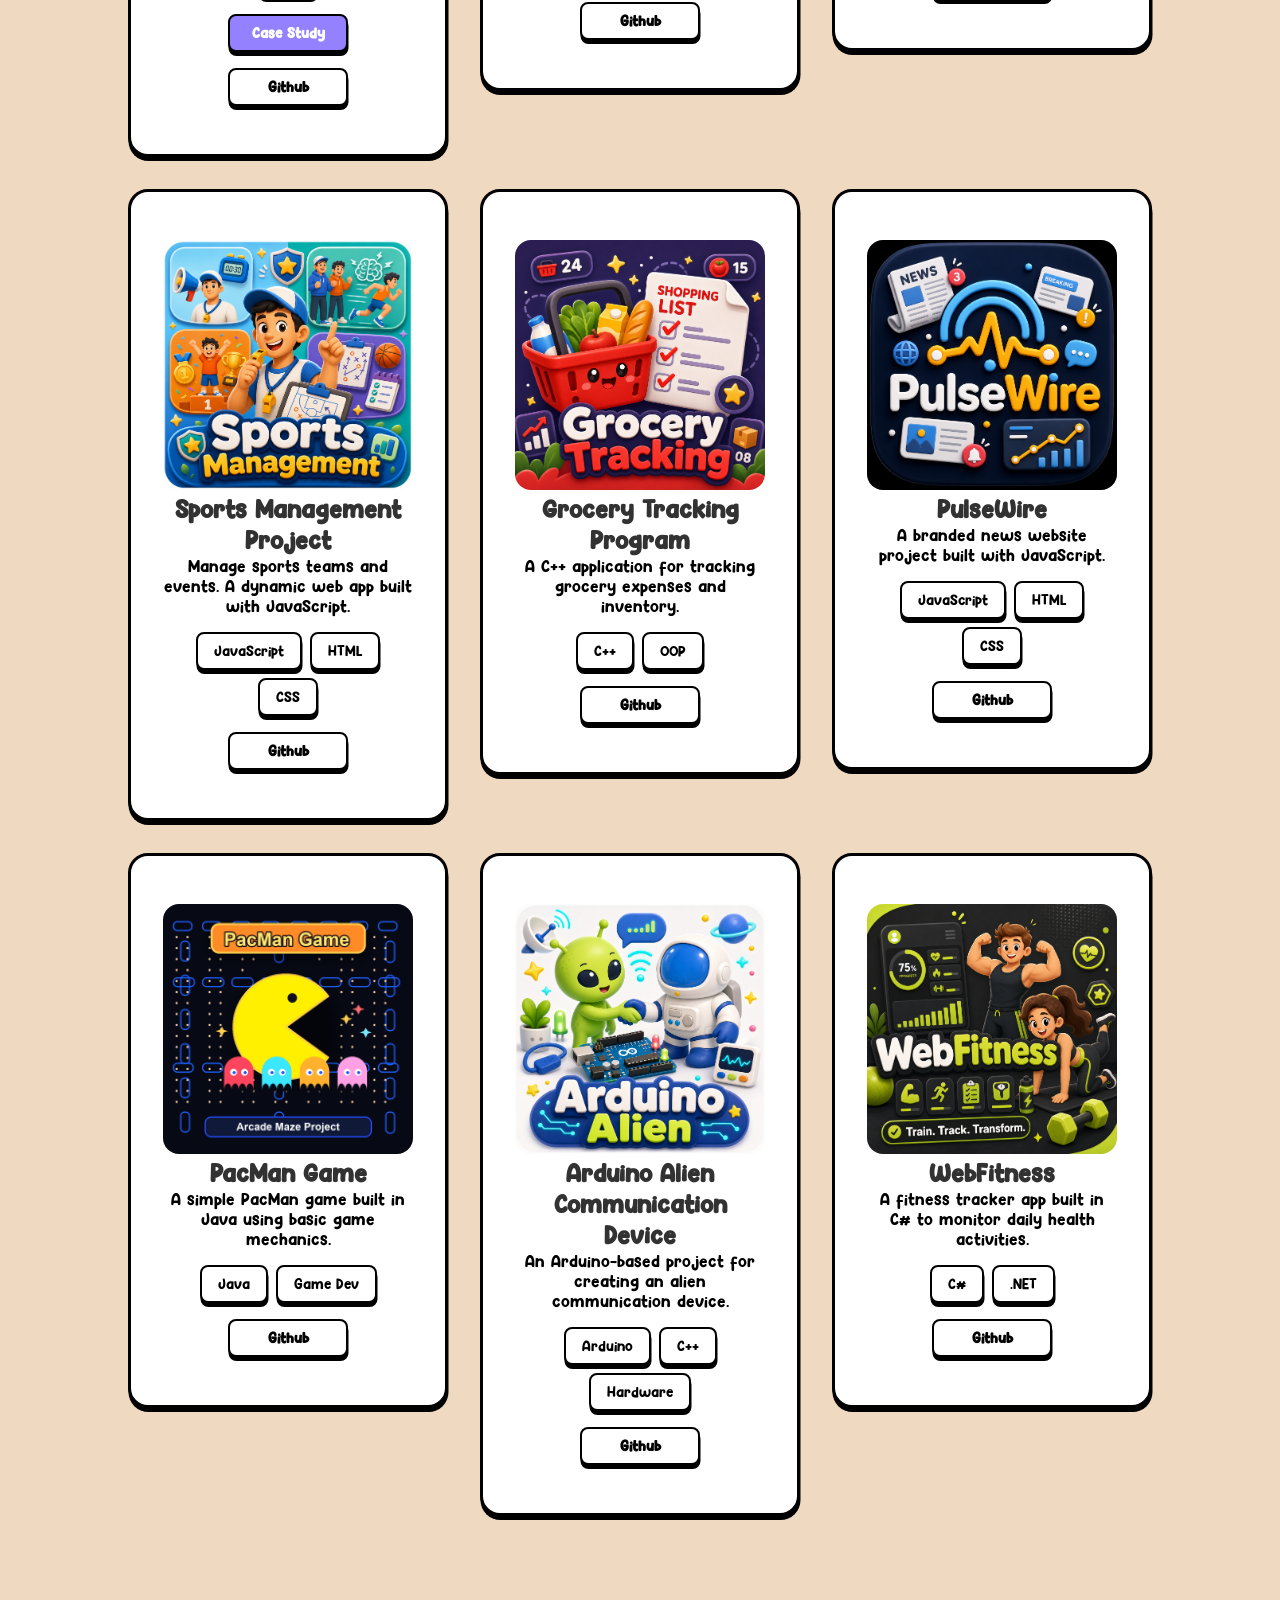
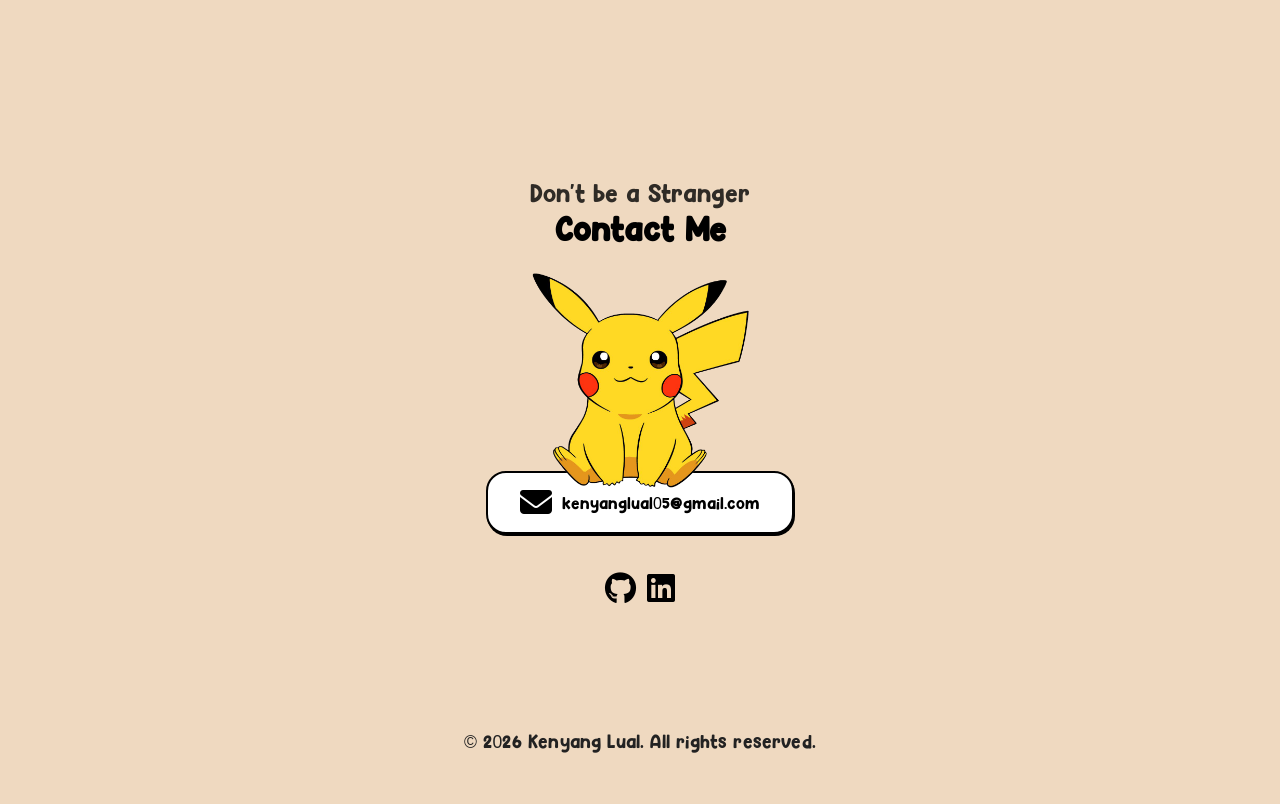
==== commit 29448850: "feat: Remove Twitter meta tags for improved SEO and streamlined code" ====
--- a/index.html
+++ b/index.html
@@ -15,13 +15,6 @@
   <meta property="og:description" content="Computer Science student at SNHU and Software Engineering Intern at Fidelity Investments. Explore my projects, case studies, and experience.">
   <meta property="og:image" content="https://www.klual.com/images/profile/about-collage.png">
   <meta property="og:site_name" content="Kenyang Lual">
-
-  <!-- Twitter -->
-  <meta name="twitter:card" content="summary_large_image">
-  <meta name="twitter:url" content="https://www.klual.com/">
-  <meta name="twitter:title" content="Kenyang Lual | Software Engineer & Full-Stack Developer">
-  <meta name="twitter:description" content="Computer Science student at SNHU and Software Engineering Intern at Fidelity Investments. Explore my projects, case studies, and experience.">
-  <meta name="twitter:image" content="https://www.klual.com/images/profile/about-collage.png">
 
   <link rel="stylesheet" href="styles.css">
 
@@ -383,12 +376,12 @@
       <div class="project-card" data-category="mobile">
         <img src="images/projects/thumbnails/meow-management-thumbnail.png" alt="Meow Management cartoon project thumbnail">
         <h3 class="section-title">Meow Management</h3>
-        <p>A restaurant operations app with a Claude-powered AI assistant that centralizes inventory, notes, and finances in a live mobile dashboard. Includes full CRUD, low-stock push alerts, manager approvals, and Supabase authentication with row-level security.</p>
+        <p>A chatbot-based restaurant operations app that centralizes inventory, notes, and finances in a live mobile dashboard. Includes full CRUD, low-stock alerts, chatbot search, Supabase row-level security, and Firebase Authentication.</p>
         <div class="tech-stack">
           <span class="tech-tag">React Native</span>
           <span class="tech-tag">Expo</span>
           <span class="tech-tag">Supabase</span>
-          <span class="tech-tag">TypeScript</span>
+          <span class="tech-tag">Firebase</span>
         </div>
         <div class="btn-group">
           <div class="btn" id="case-study-btn">
@@ -413,9 +406,6 @@
           <span class="tech-tag">Firebase</span>
         </div>
         <div class="btn-group">
-          <div class="btn" id="case-study-btn">
-            <a href="case-studies/buzz-up.html">Case Study</a>
-          </div>
           <div class="btn" id="git-btn">
             <a href="https://github.com/3lenavan/Campus-event-notifier-app" target="_blank">Github</a>
           </div>
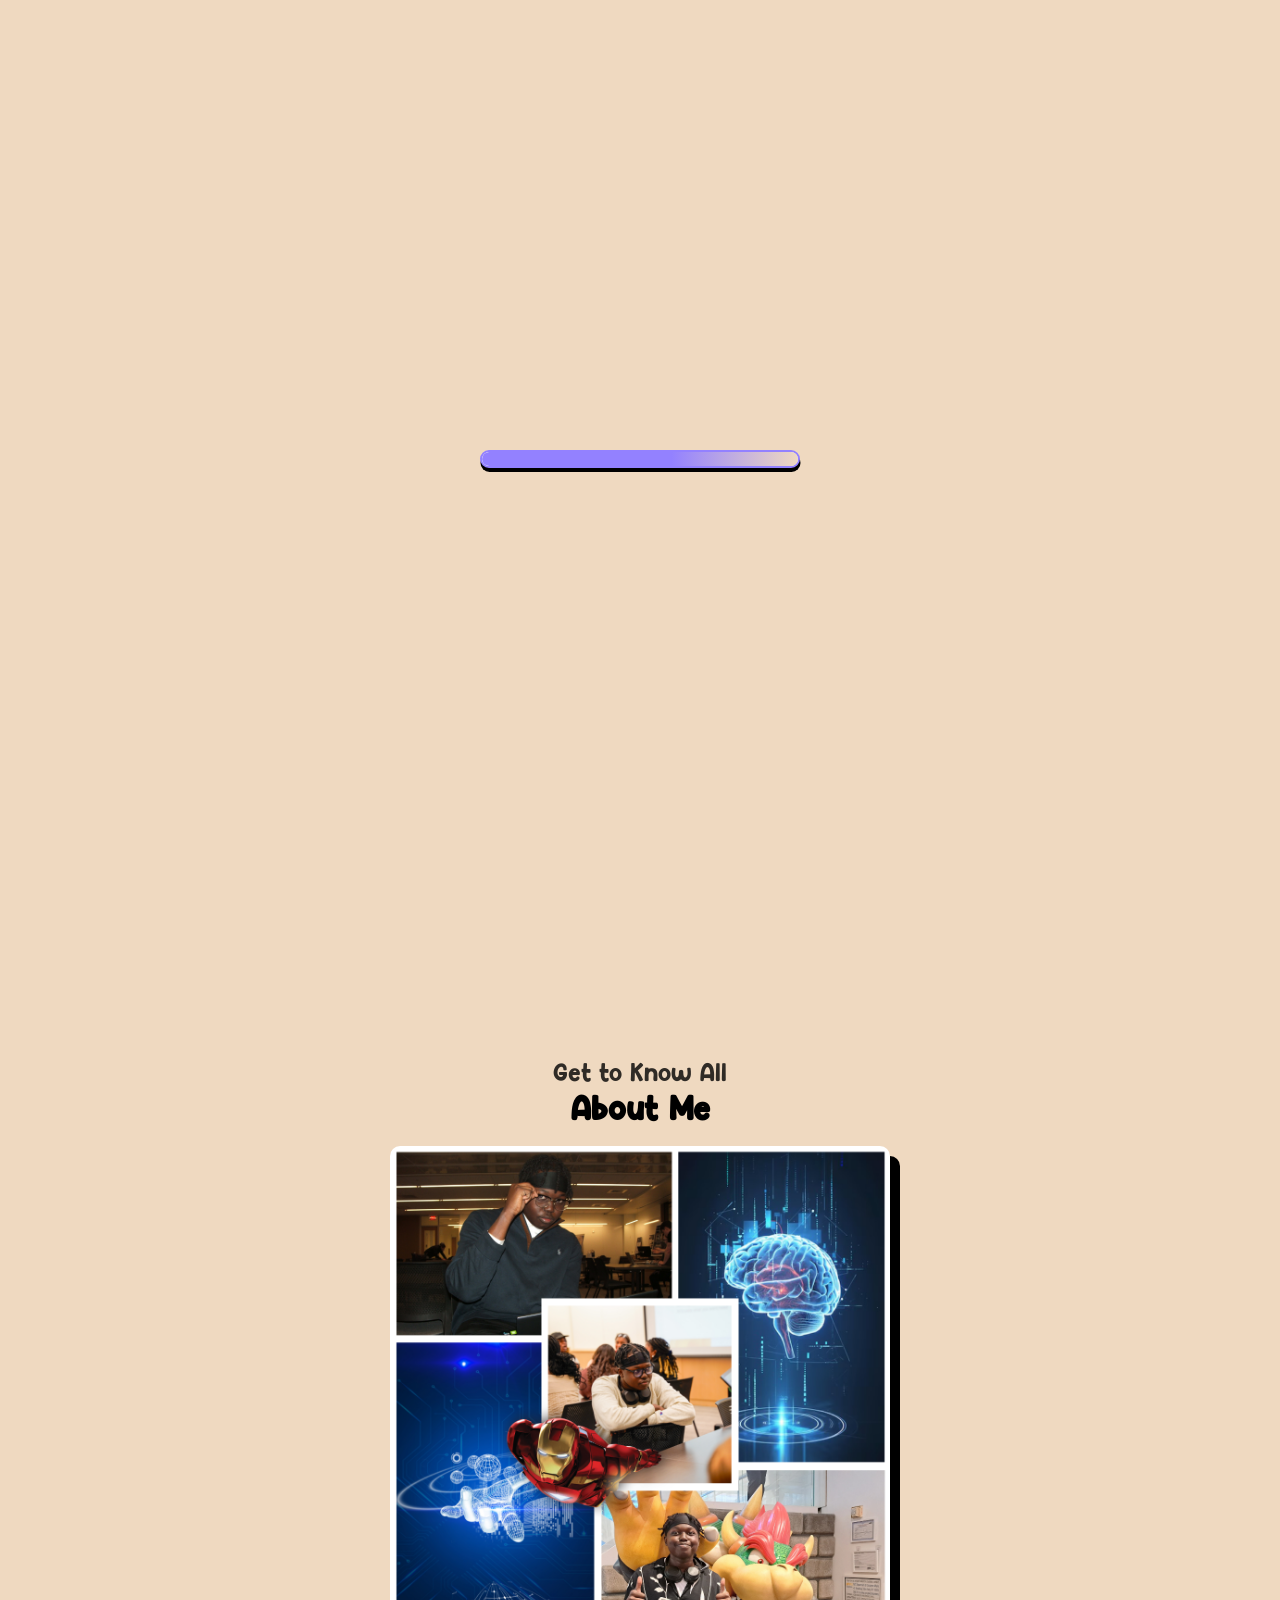
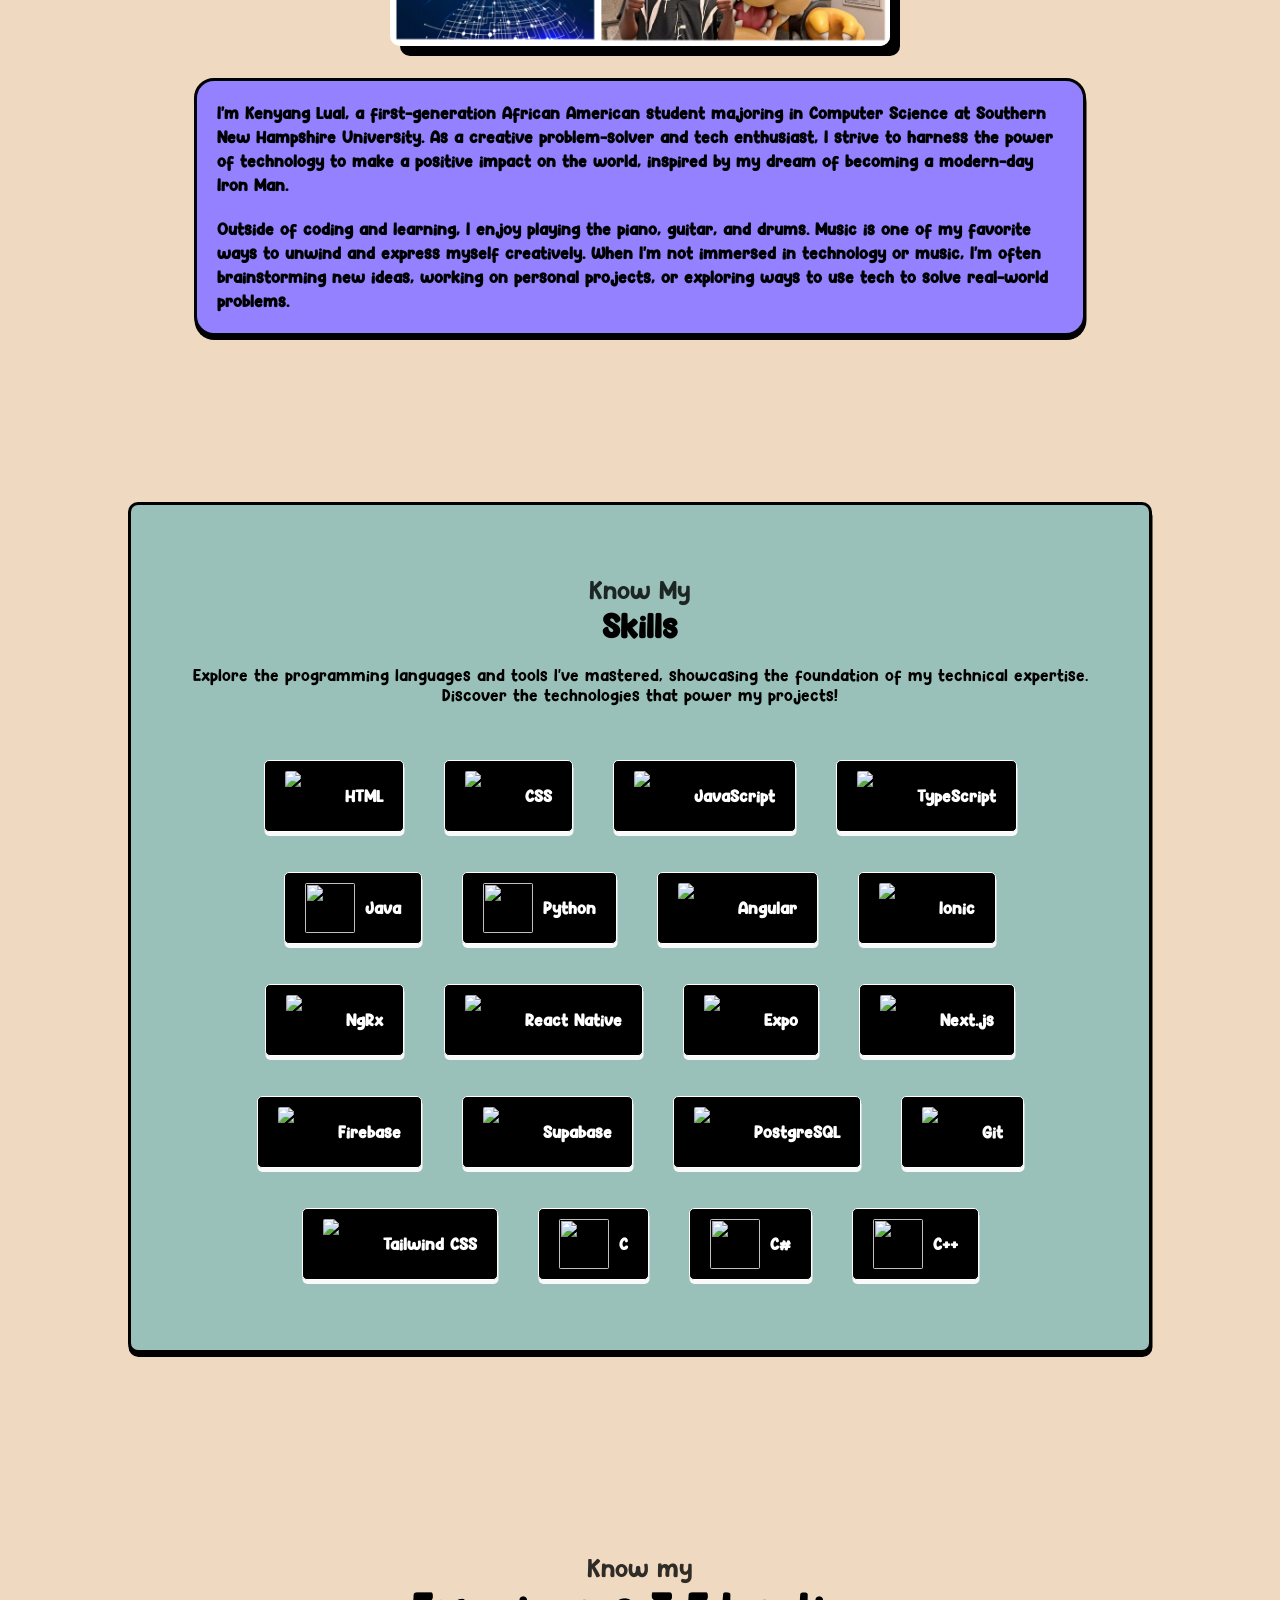
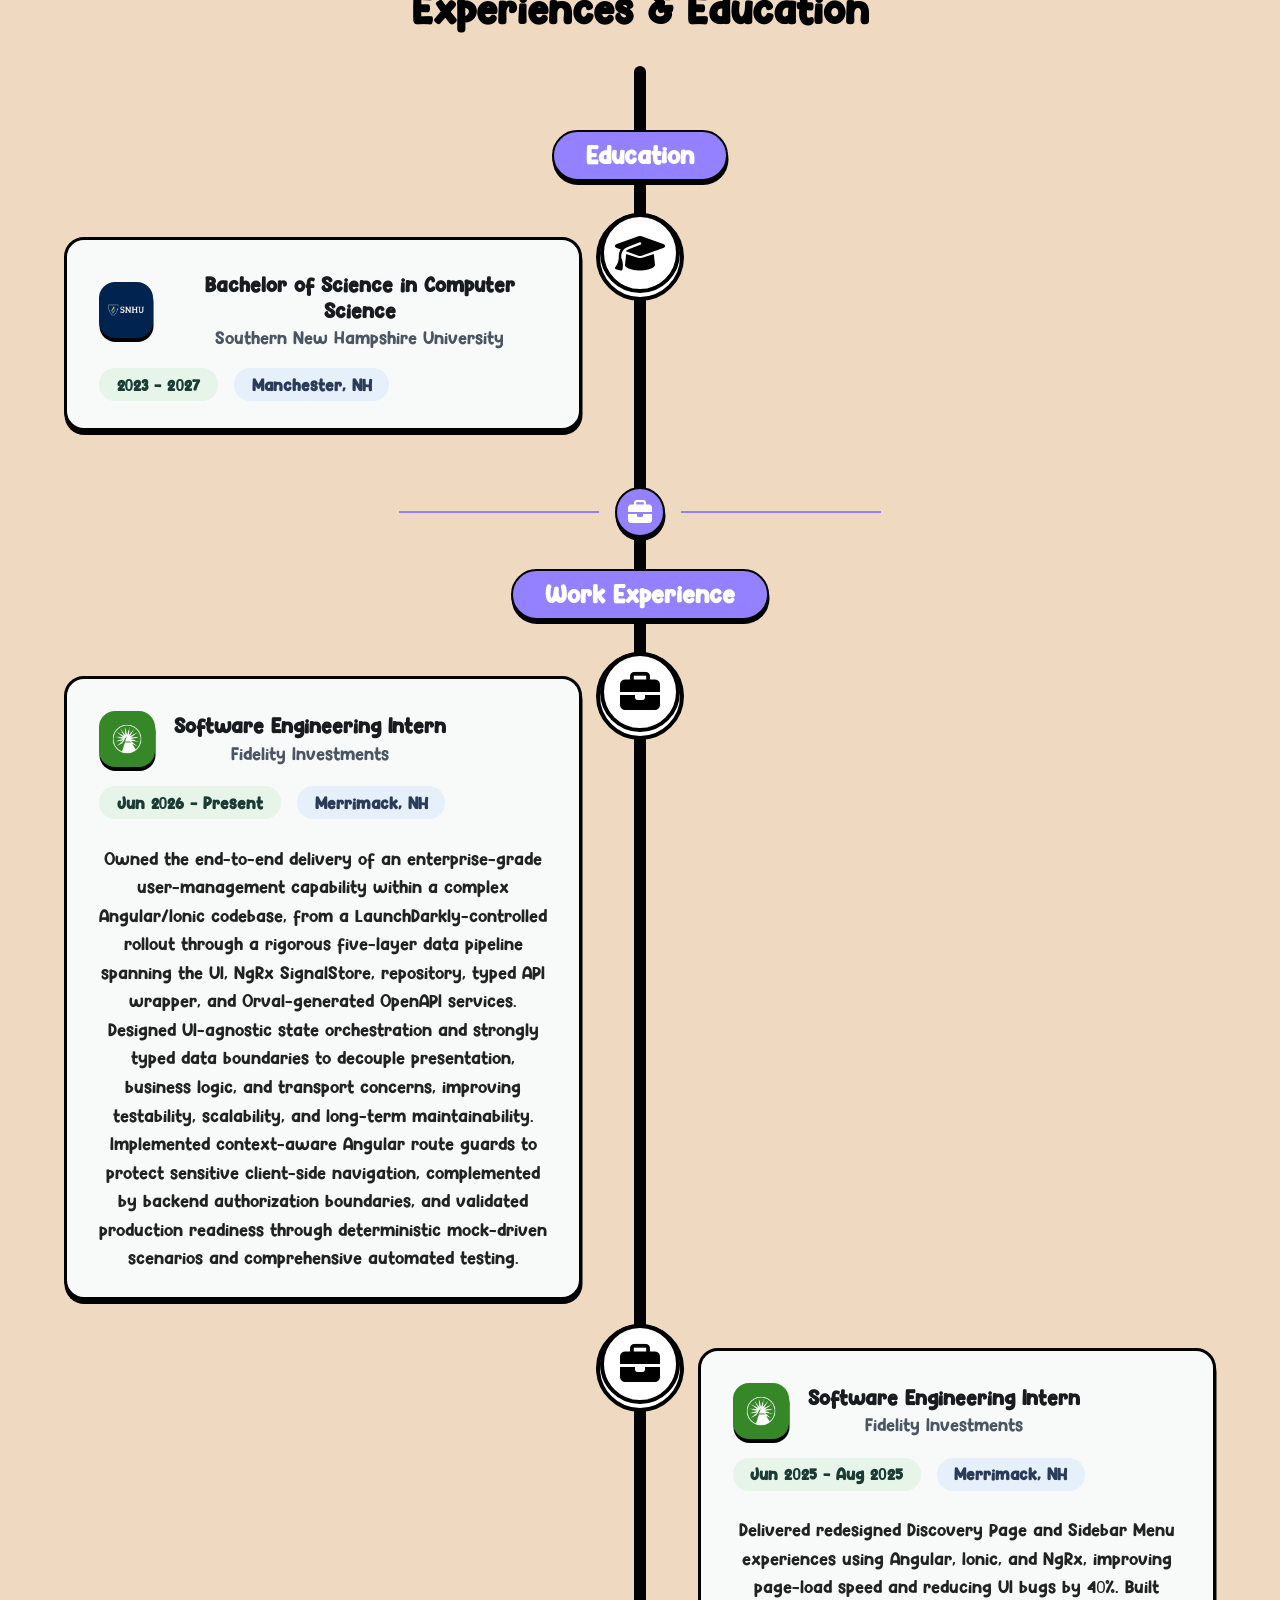
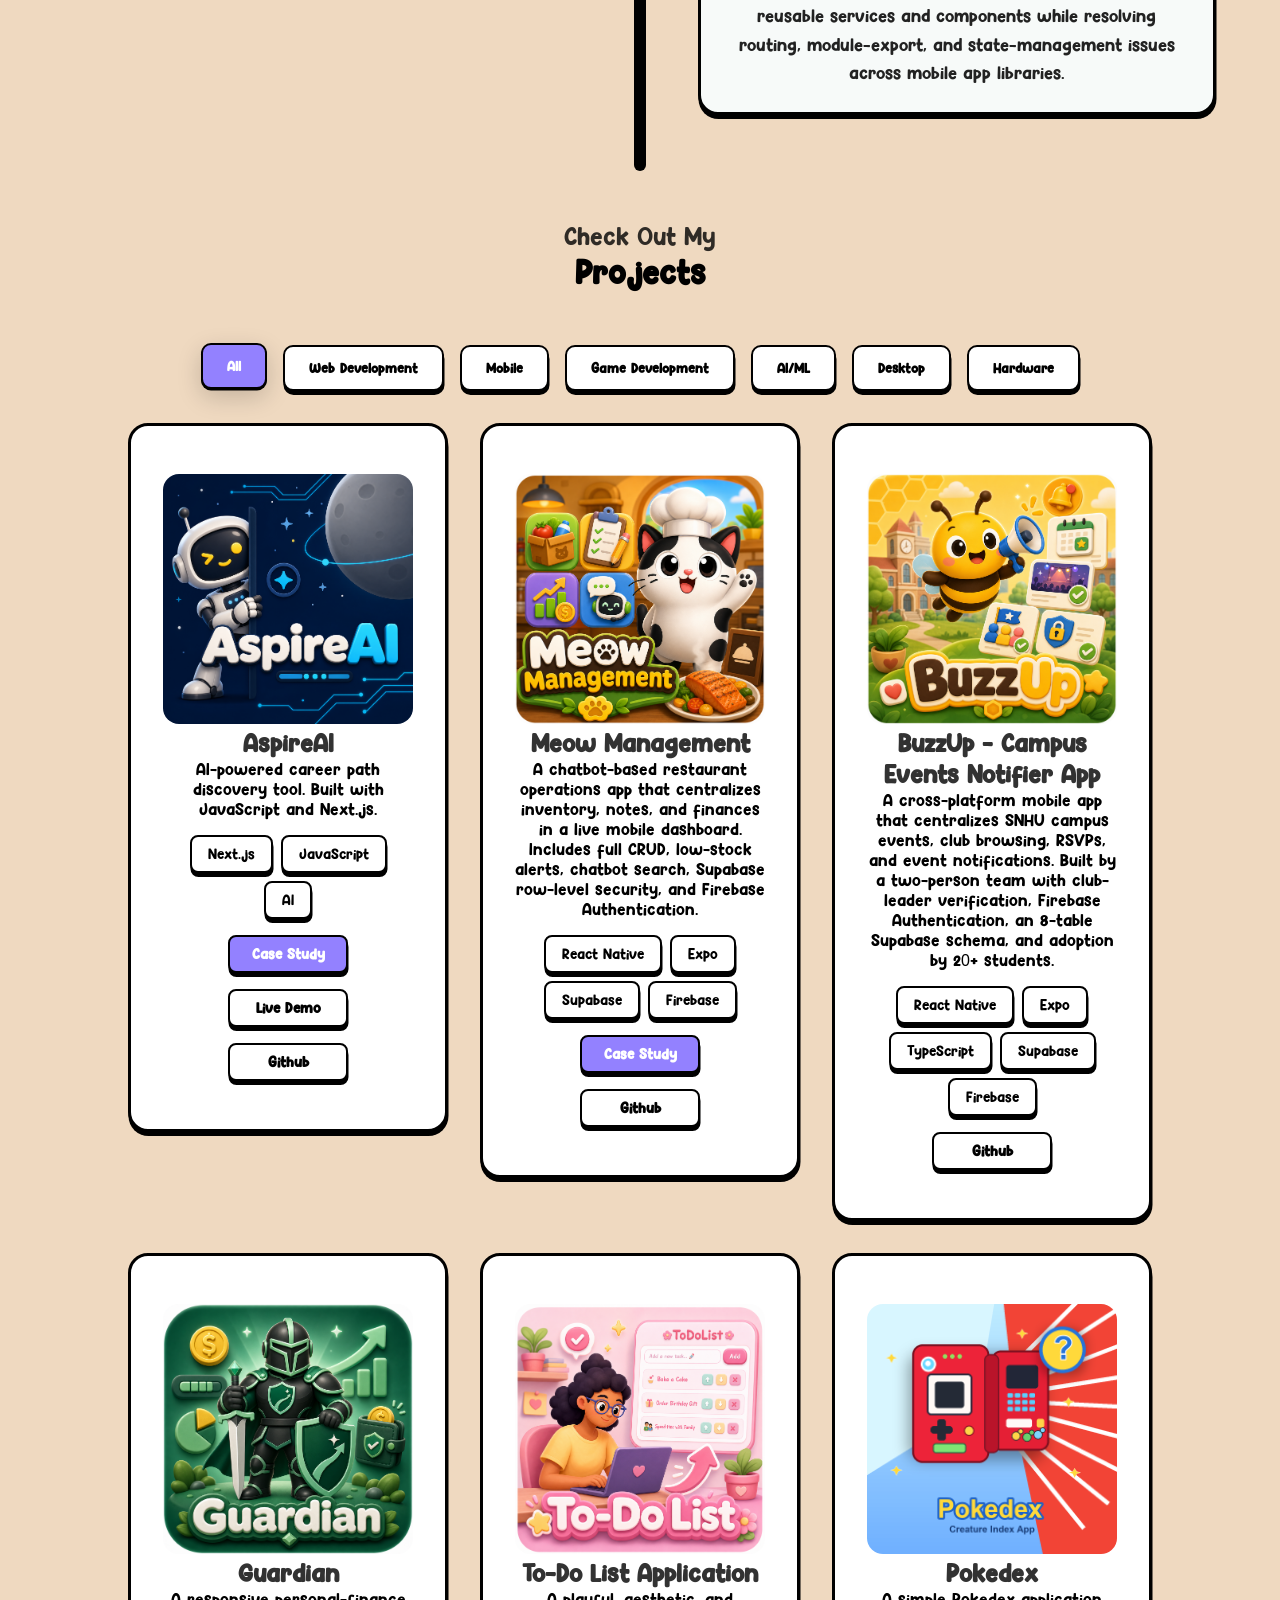
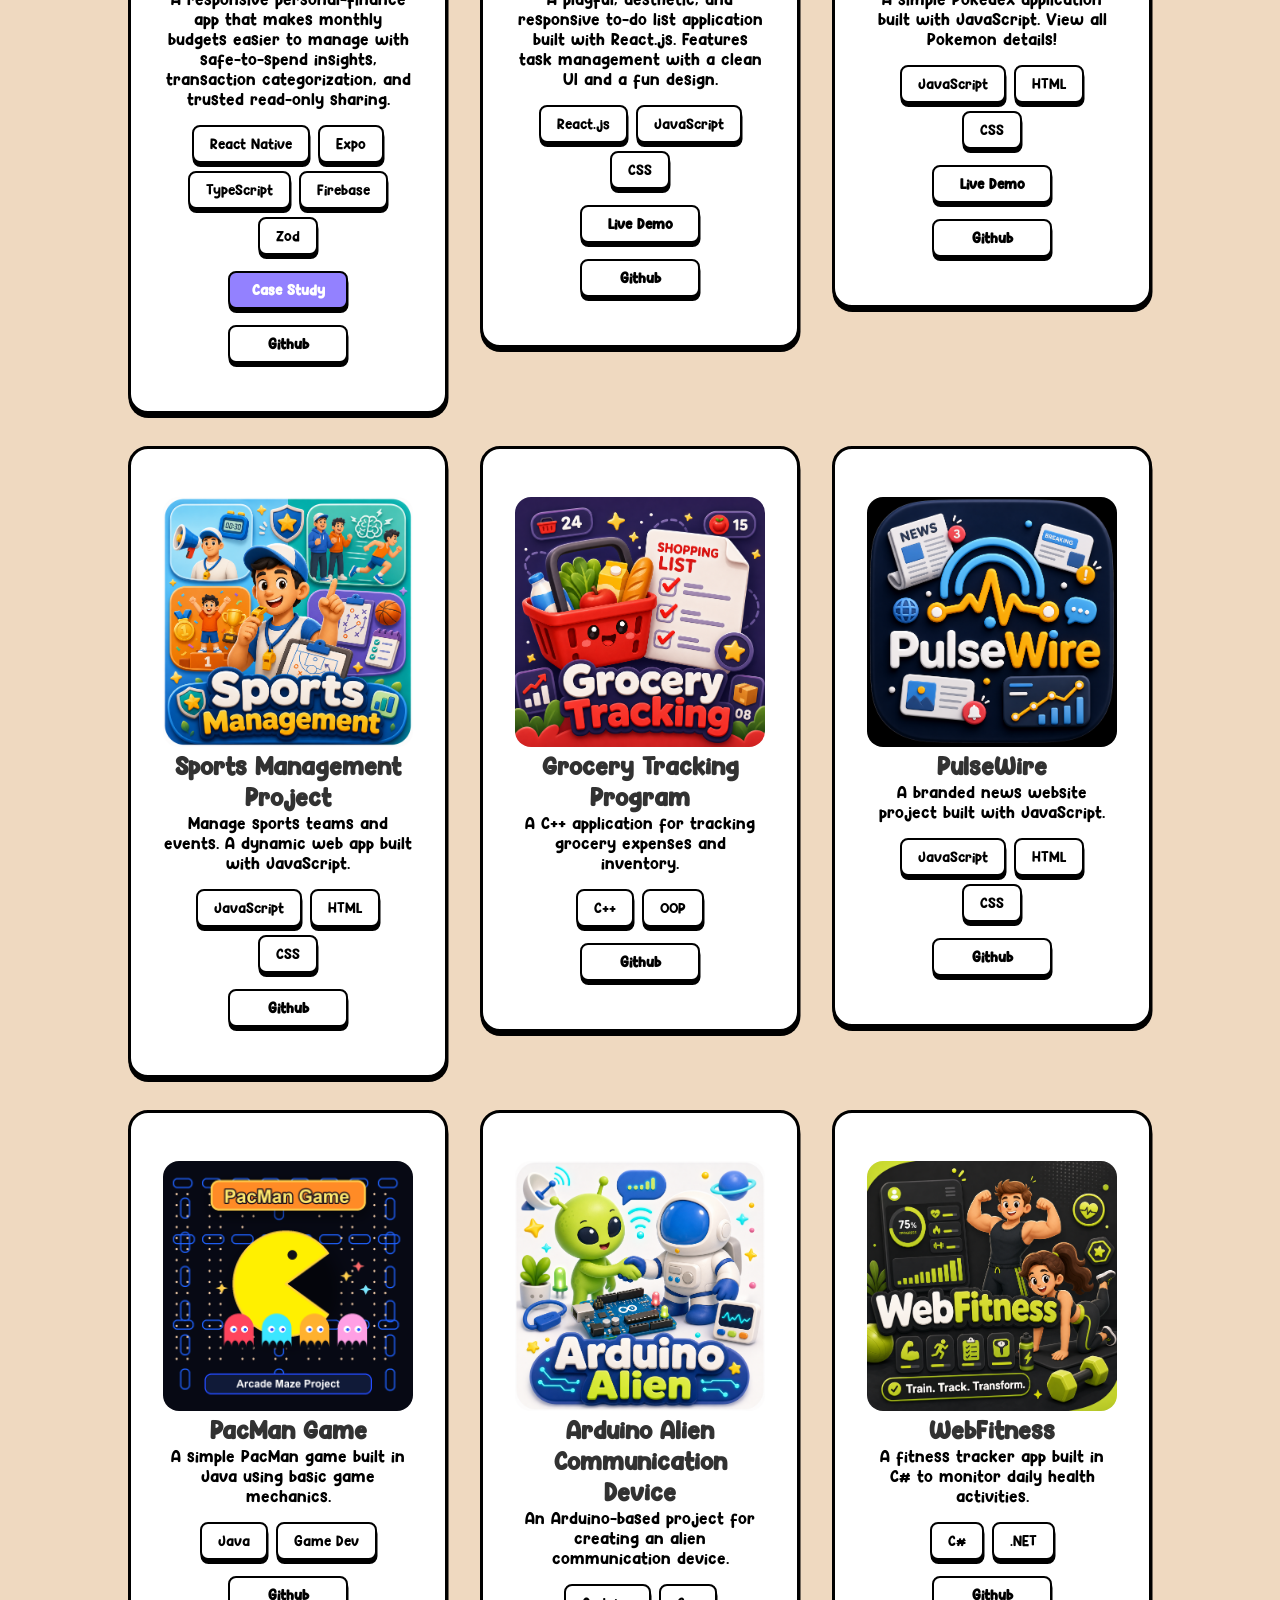
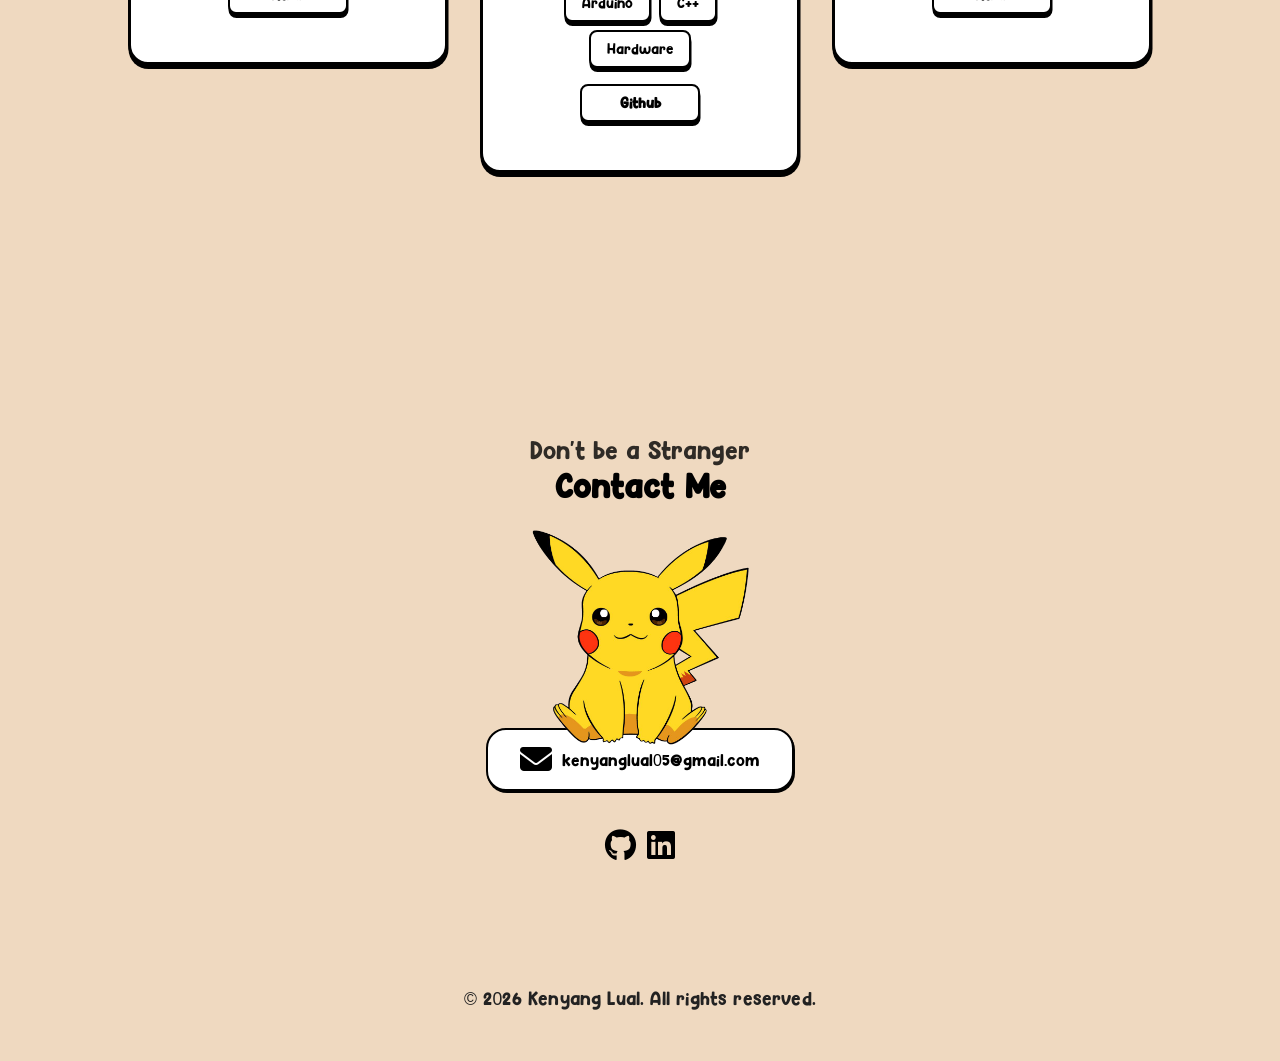
==== commit 5f97d7b2: "feat: Update experience descriptions for clarity and detail" ====
--- a/index.html
+++ b/index.html
@@ -302,7 +302,7 @@
             <span class="exp-badge location">Merrimack, NH</span>
           </div>
           <div class="exp-description">
-            Developing a Trusted Contact Person feature for Fidelity's investing app using Angular, Ionic, and NgRx Signal Store. Integrating gRPC API calls, validating customer contact data end-to-end, and applying Fidelity's design system across new consumer-facing screens.
+            Owned the end-to-end delivery of an enterprise-grade user-management capability within a complex Angular/Ionic codebase, from a LaunchDarkly-controlled rollout through a rigorous five-layer data pipeline spanning the UI, NgRx SignalStore, repository, typed API wrapper, and Orval-generated OpenAPI services. Designed UI-agnostic state orchestration and strongly typed data boundaries to decouple presentation, business logic, and transport concerns, improving testability, scalability, and long-term maintainability. Implemented context-aware Angular route guards to protect sensitive client-side navigation, complemented by backend authorization boundaries, and validated production readiness through deterministic mock-driven scenarios and comprehensive automated testing.
           </div>
         </div>
       </div>
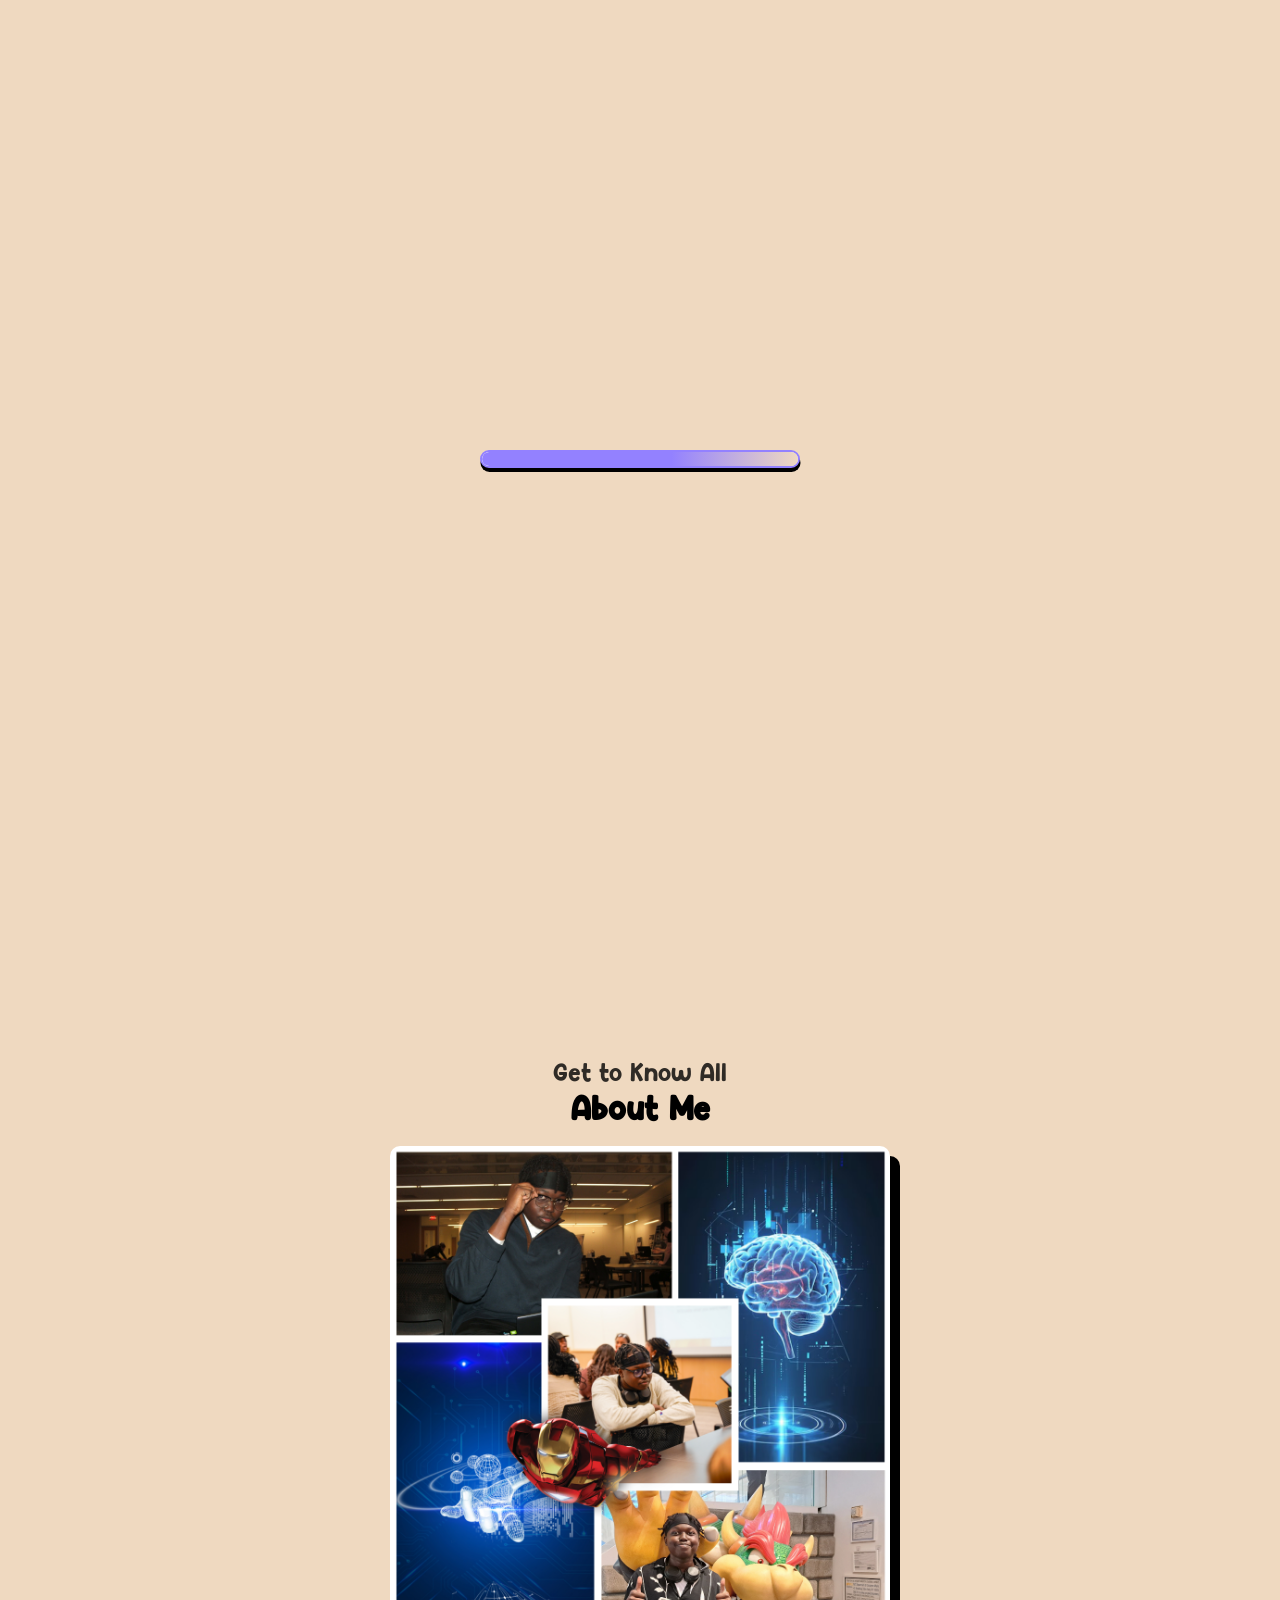
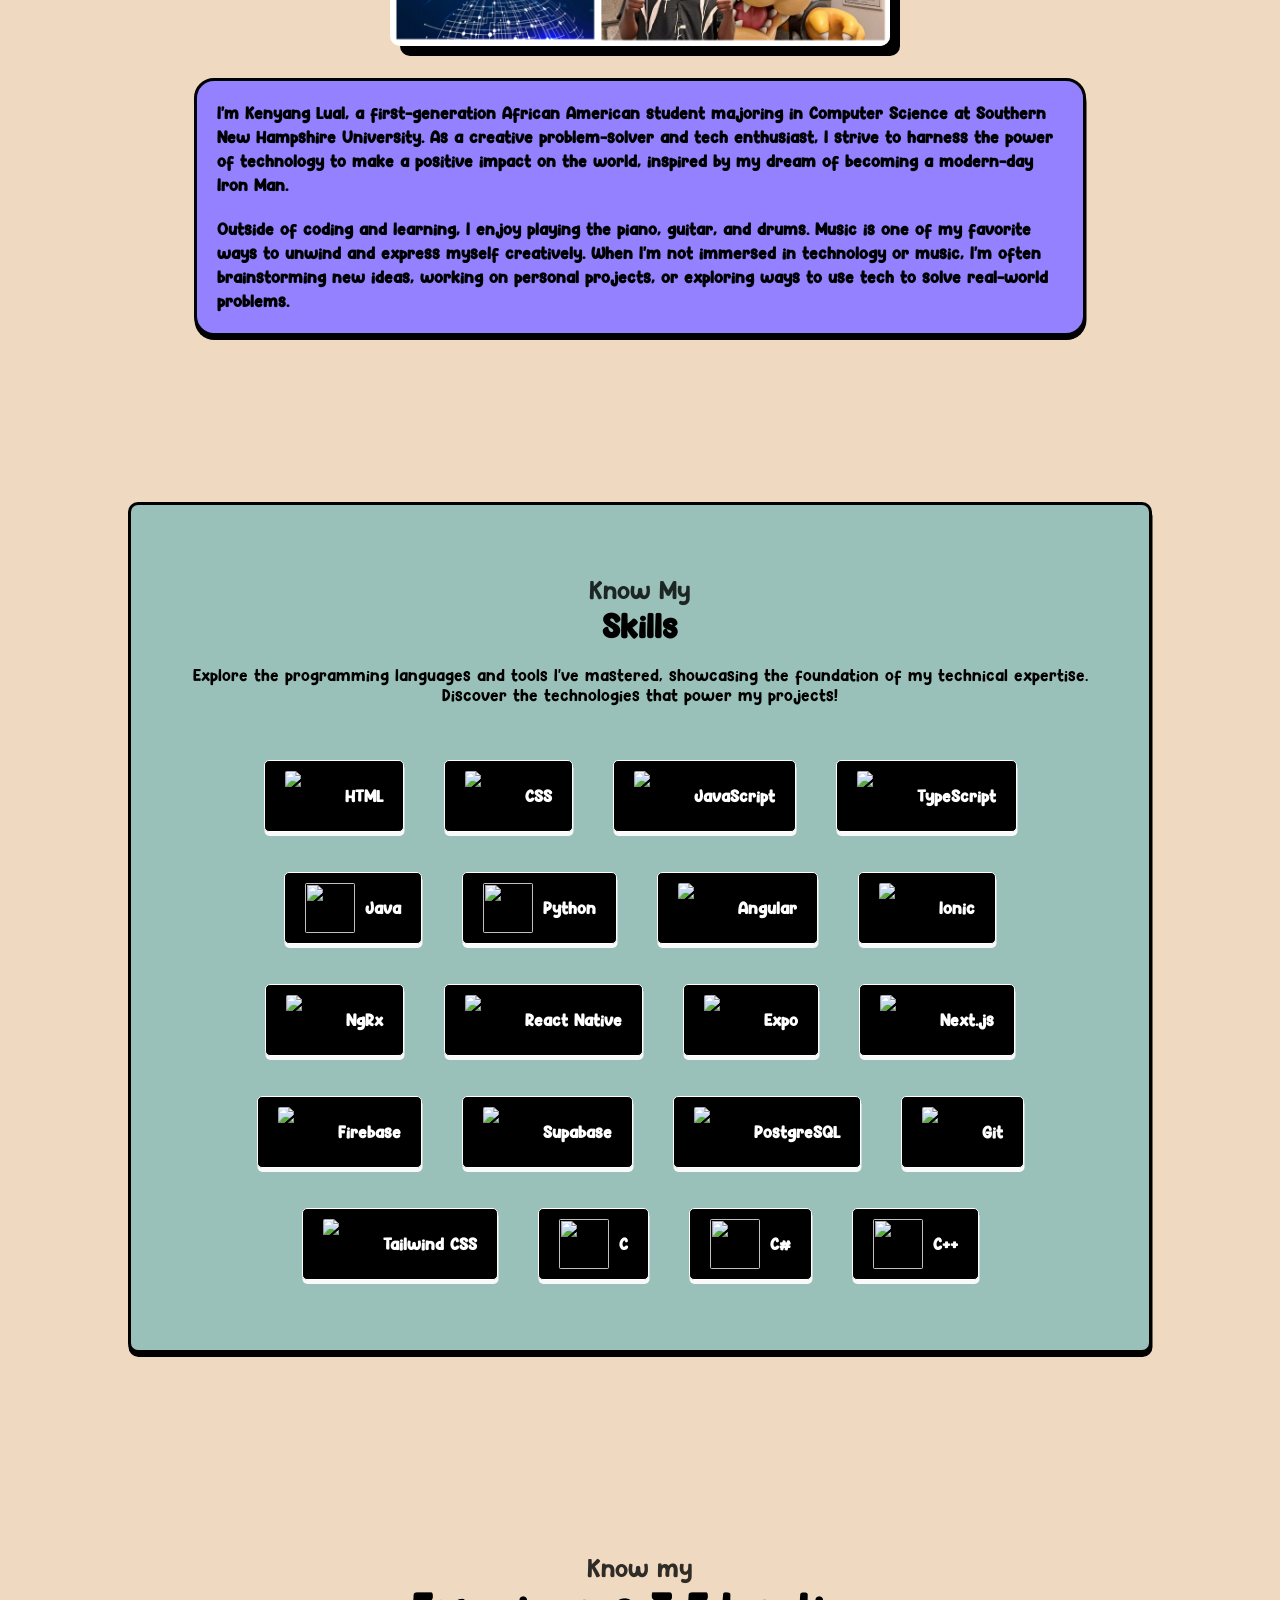
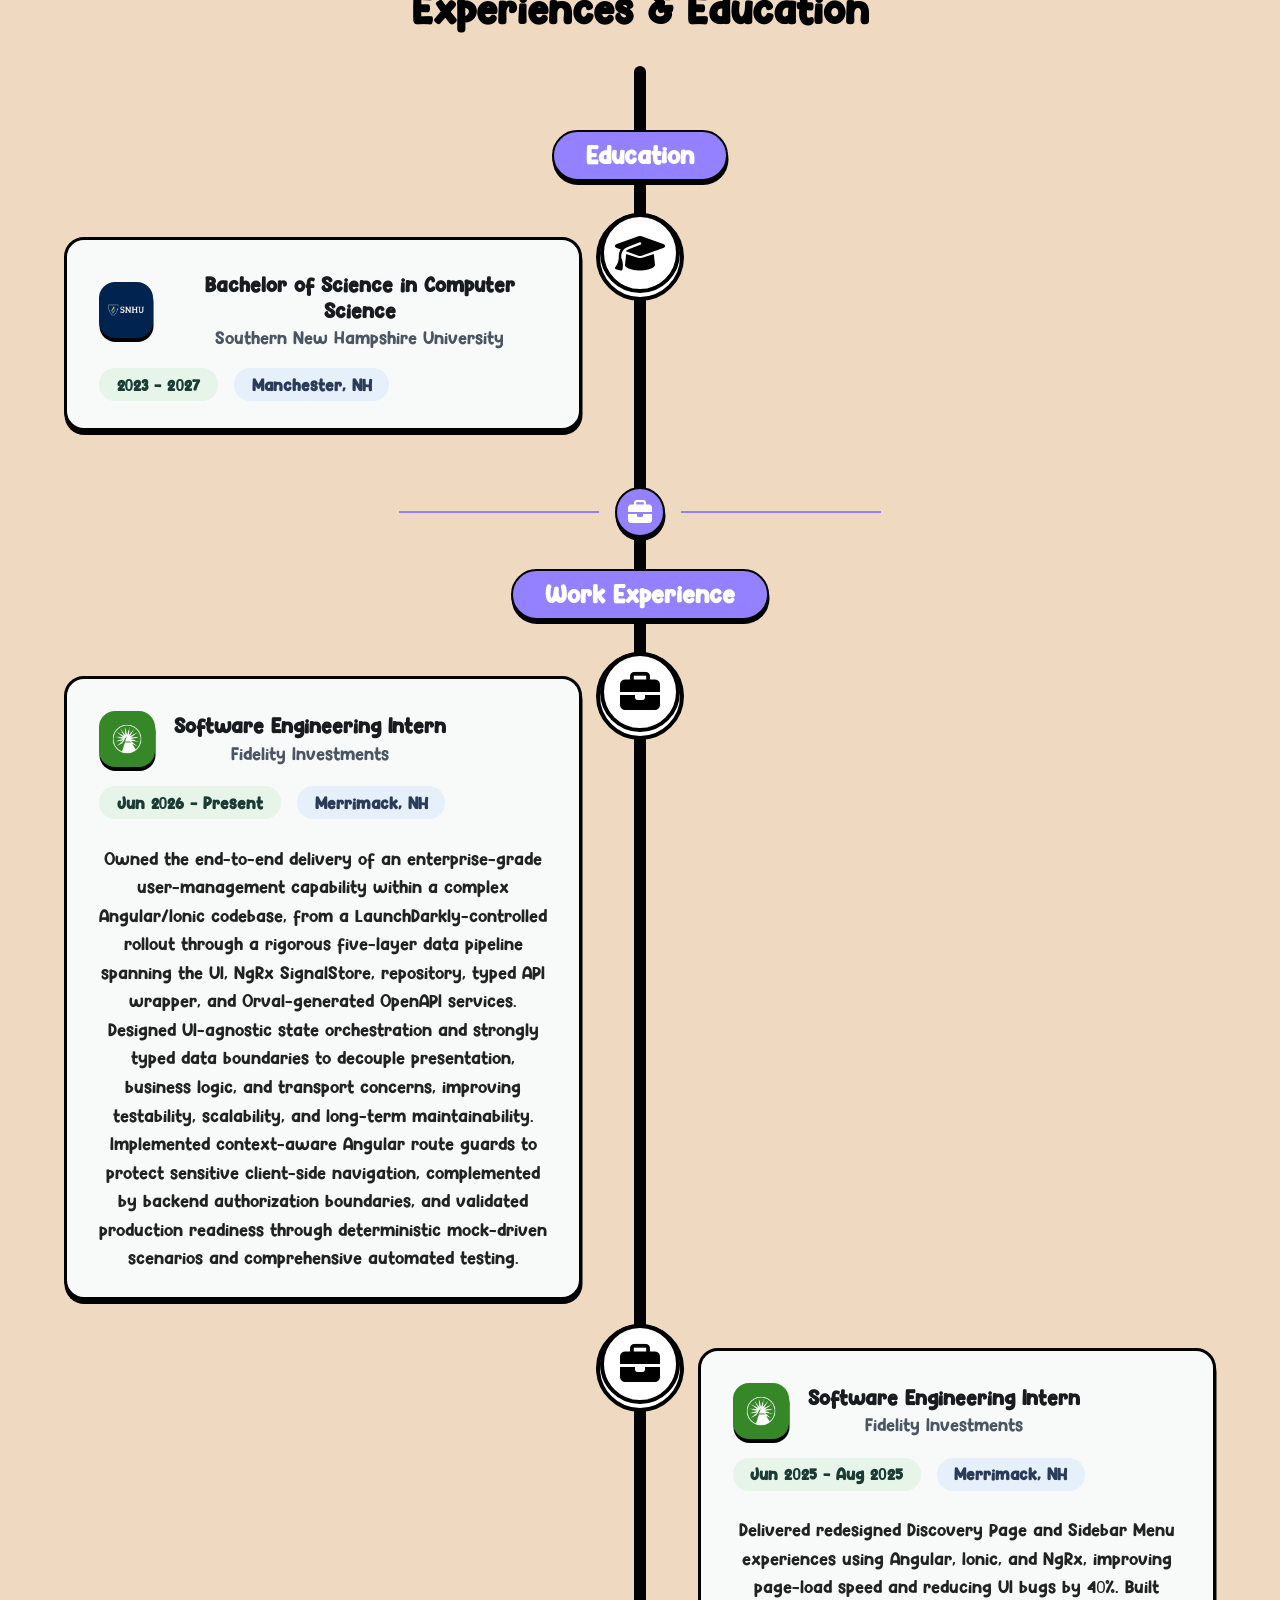
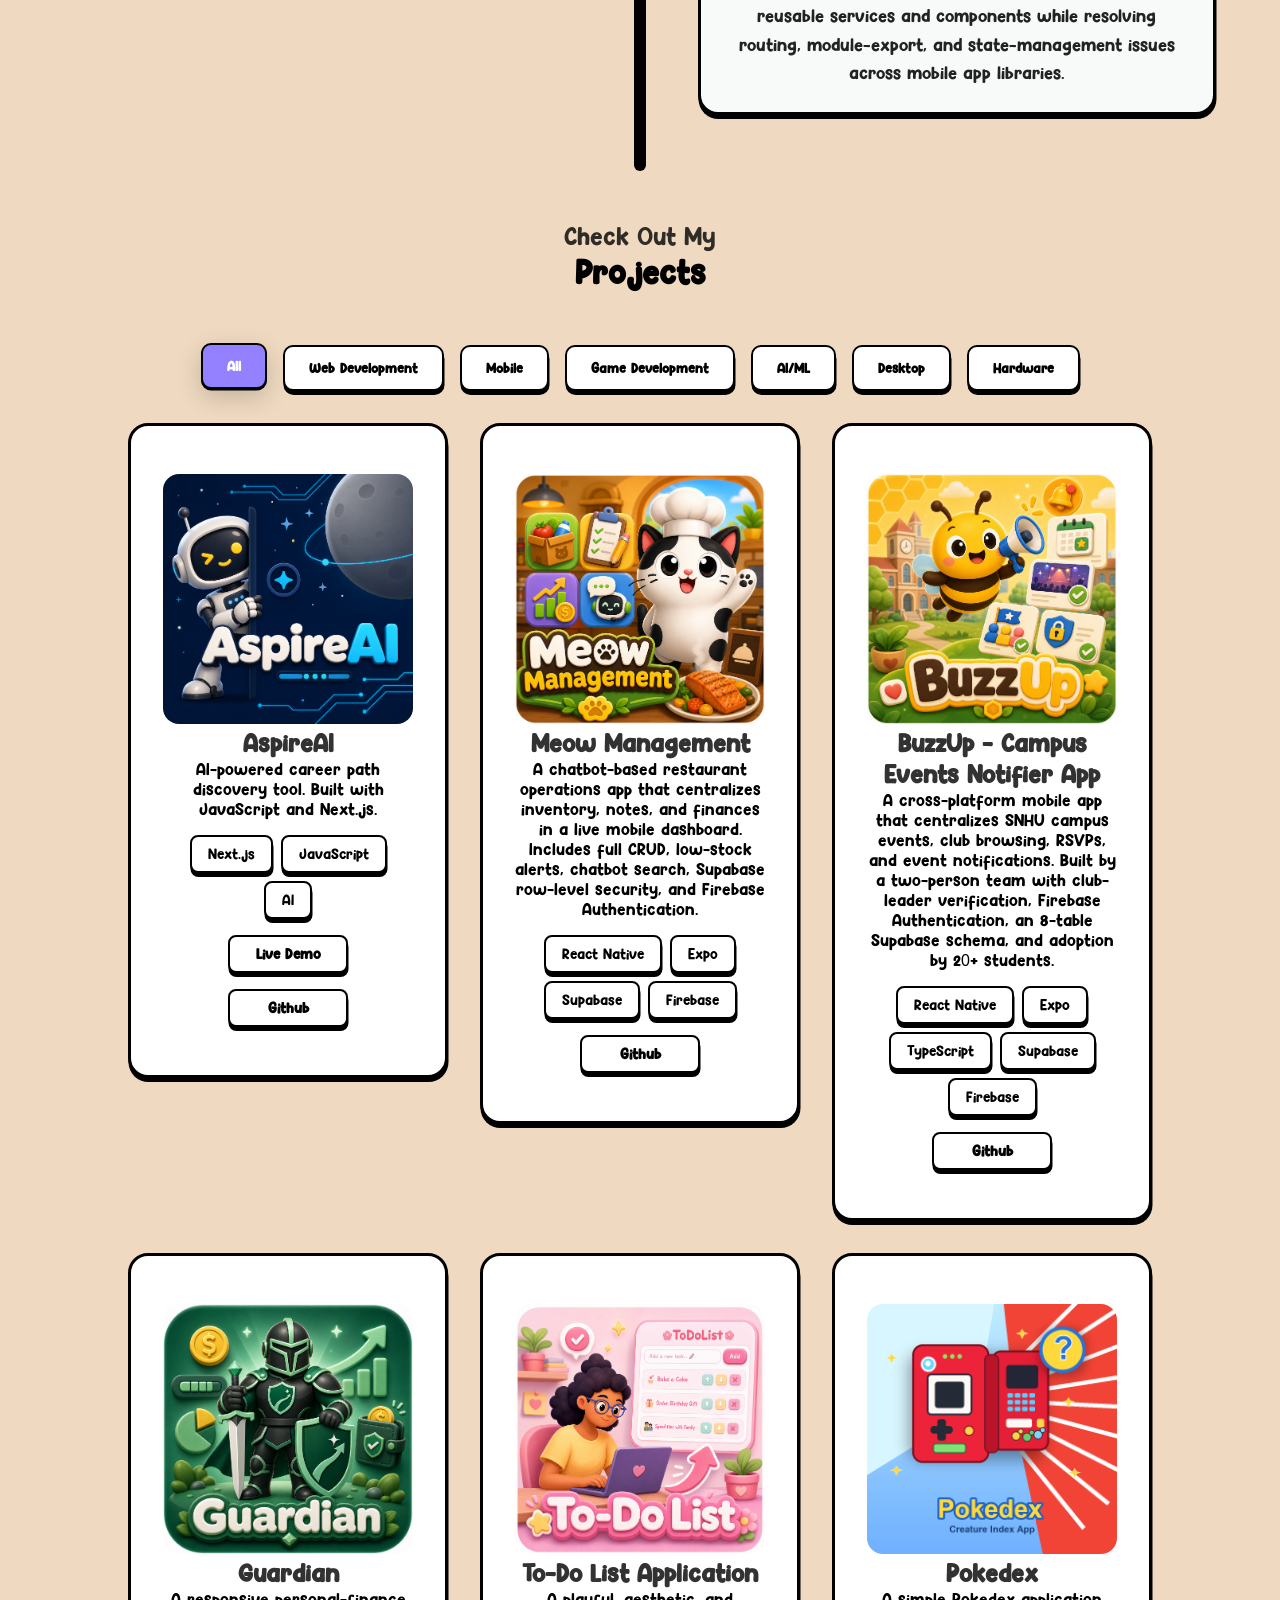
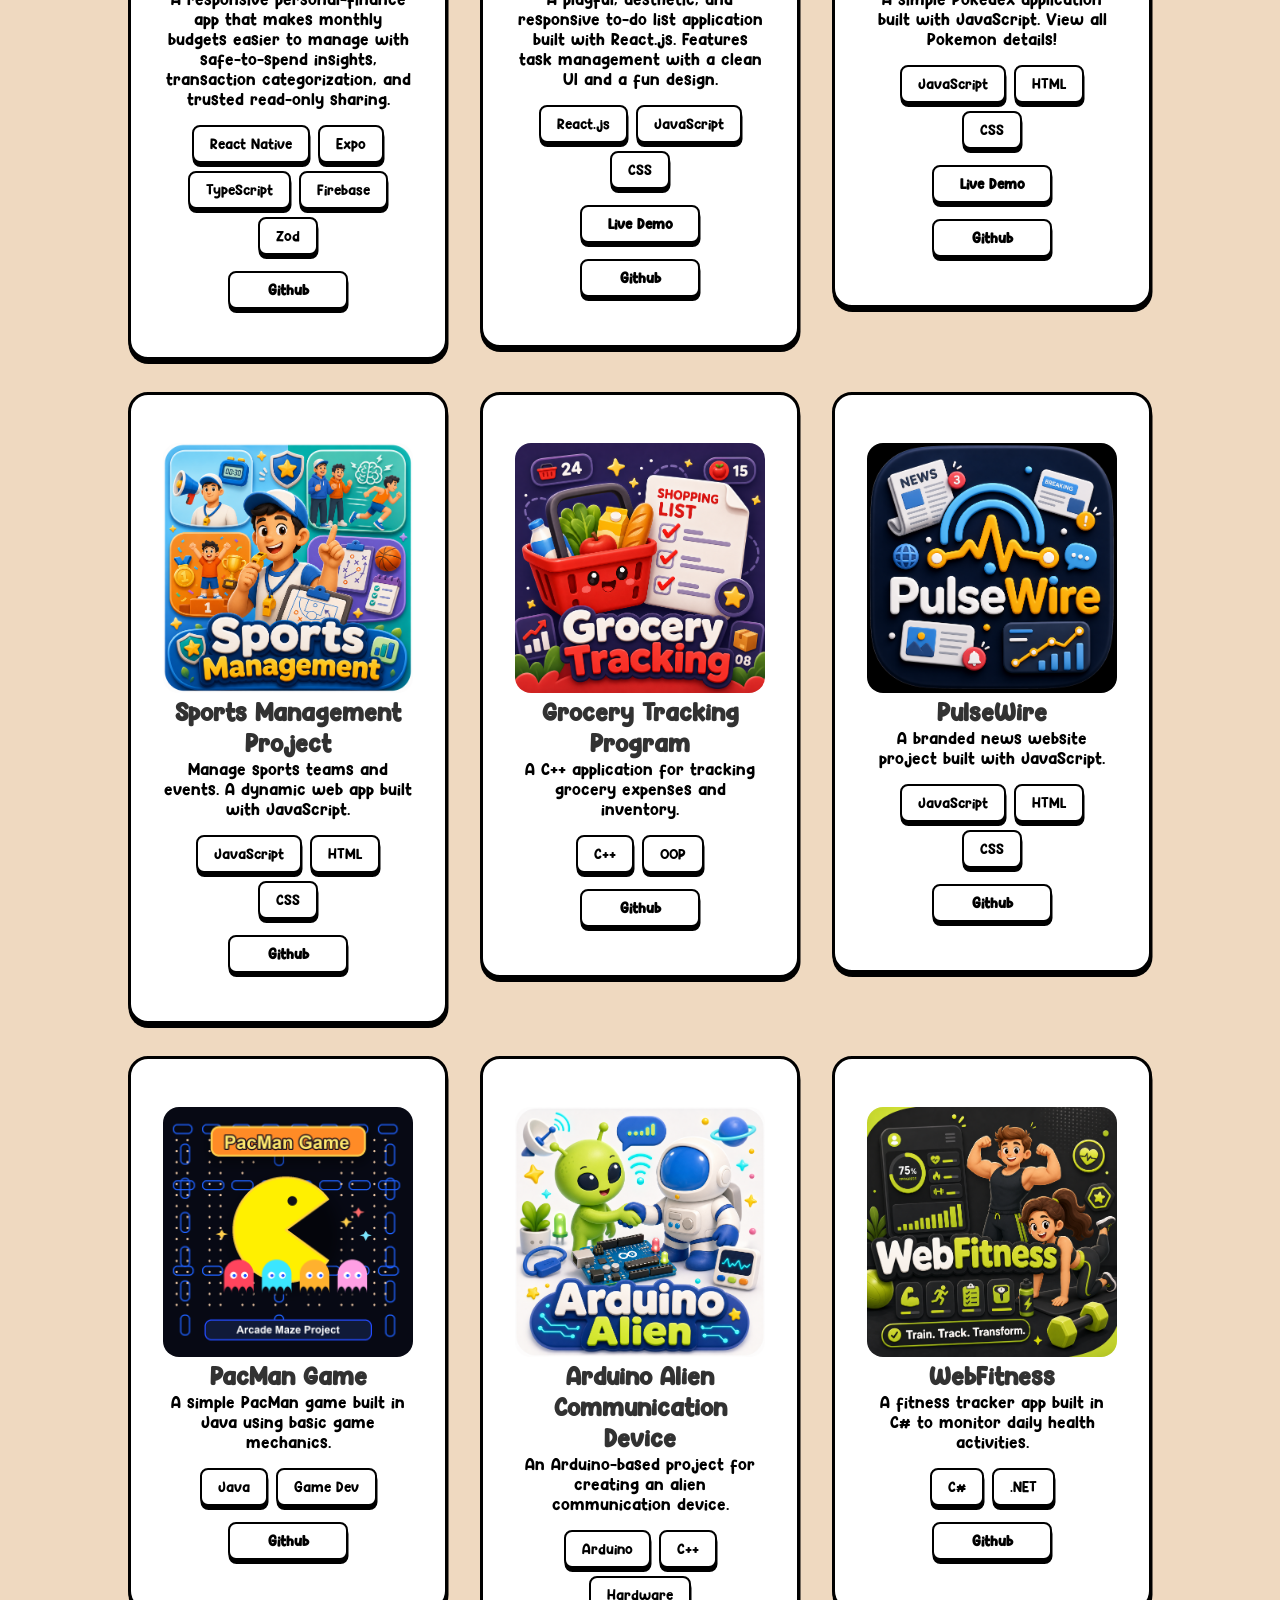
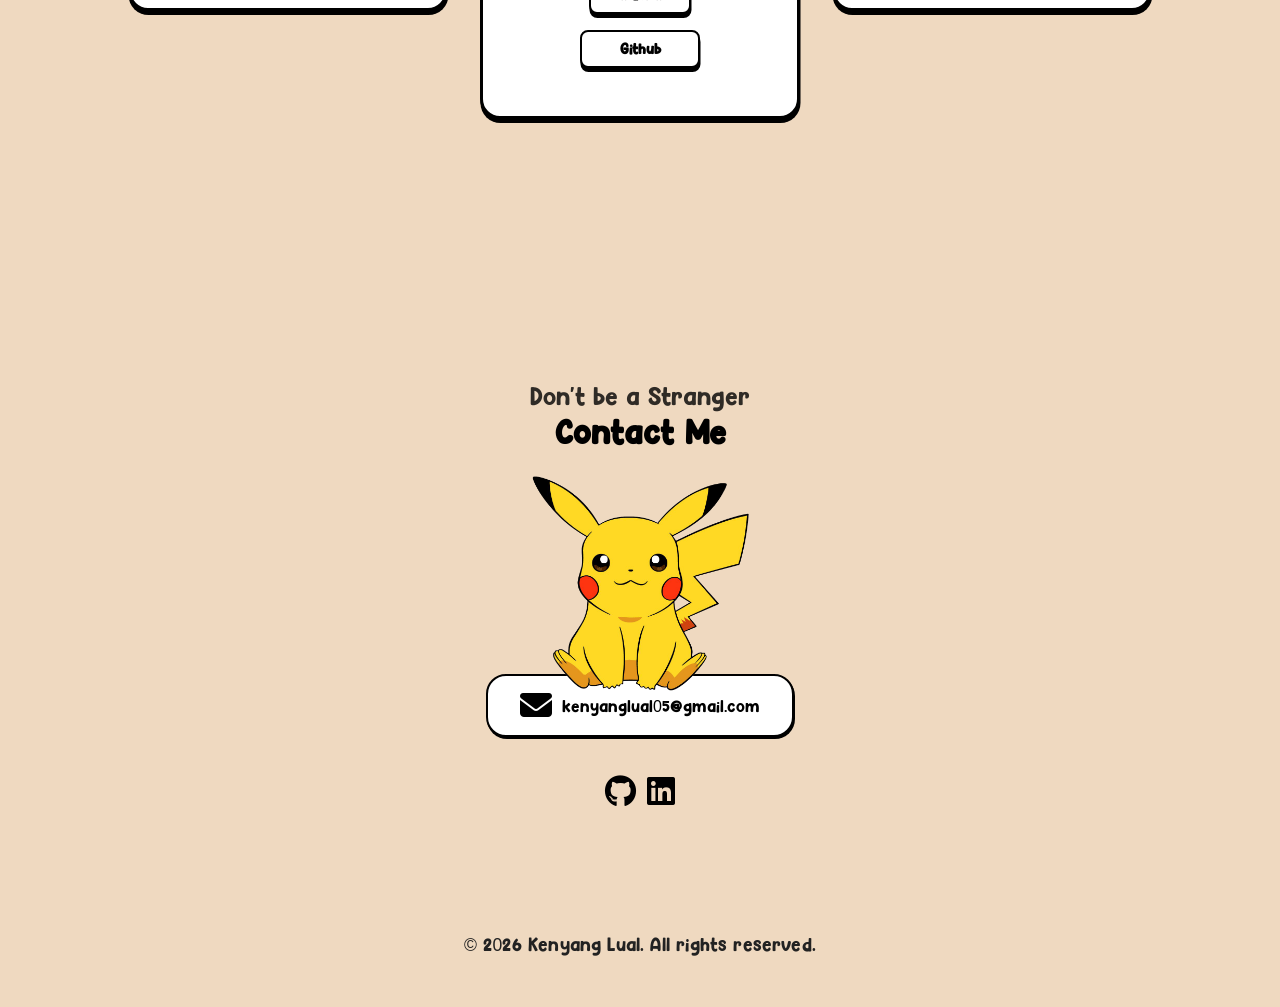
==== commit 56a8b9ac: "Remove Case Study buttons from project cards Drop the Case Study link from the AspireAI, Meow Manage" ====
--- a/index.html
+++ b/index.html
@@ -360,9 +360,6 @@
           <span class="tech-tag">AI</span>
         </div>
         <div class="btn-group">
-          <div class="btn" id="case-study-btn">
-            <a href="case-studies/aspire-ai.html">Case Study</a>
-          </div>
           <div class="btn" id="live-demo">
             <a href="https://aspire-ai-rho.vercel.app/auth/signup" target="_blank">Live Demo</a>
           </div>
@@ -384,9 +381,6 @@
           <span class="tech-tag">Firebase</span>
         </div>
         <div class="btn-group">
-          <div class="btn" id="case-study-btn">
-            <a href="case-studies/meow-management.html">Case Study</a>
-          </div>
           <div class="btn" id="git-btn">
             <a href="https://github.com/Kenyang1/resturant-management-app" target="_blank">Github</a>
           </div>
@@ -425,9 +419,6 @@
           <span class="tech-tag">Zod</span>
         </div>
         <div class="btn-group">
-          <div class="btn" id="case-study-btn">
-            <a href="case-studies/guardian.html">Case Study</a>
-          </div>
           <div class="btn" id="git-btn">
             <a href="https://github.com/Kenyang1/guardian-app" target="_blank" rel="noopener noreferrer">Github</a>
           </div>
--- a/styles.css
+++ b/styles.css
@@ -1306,7 +1306,7 @@
   box-shadow: 0 8px 24px rgba(0,0,0,0.18), 0 1.5px 0 #000;
 }
 
-/* Live Demo / GitHub / Case Study link row under each project card */
+/* Live Demo / GitHub link row under each project card */
 .btn-group {
   display: flex;
   flex-wrap: wrap;
@@ -1319,16 +1319,6 @@
 }
 #live-demo:hover {
   background: #c2dbf7;
-  color: #000;
-}
-#case-study-btn {
-  background: #9381ff;
-}
-#case-study-btn a {
-  color: white !important;
-}
-#case-study-btn:hover {
-  background: #7c67ff;
   color: #000;
 }
 
